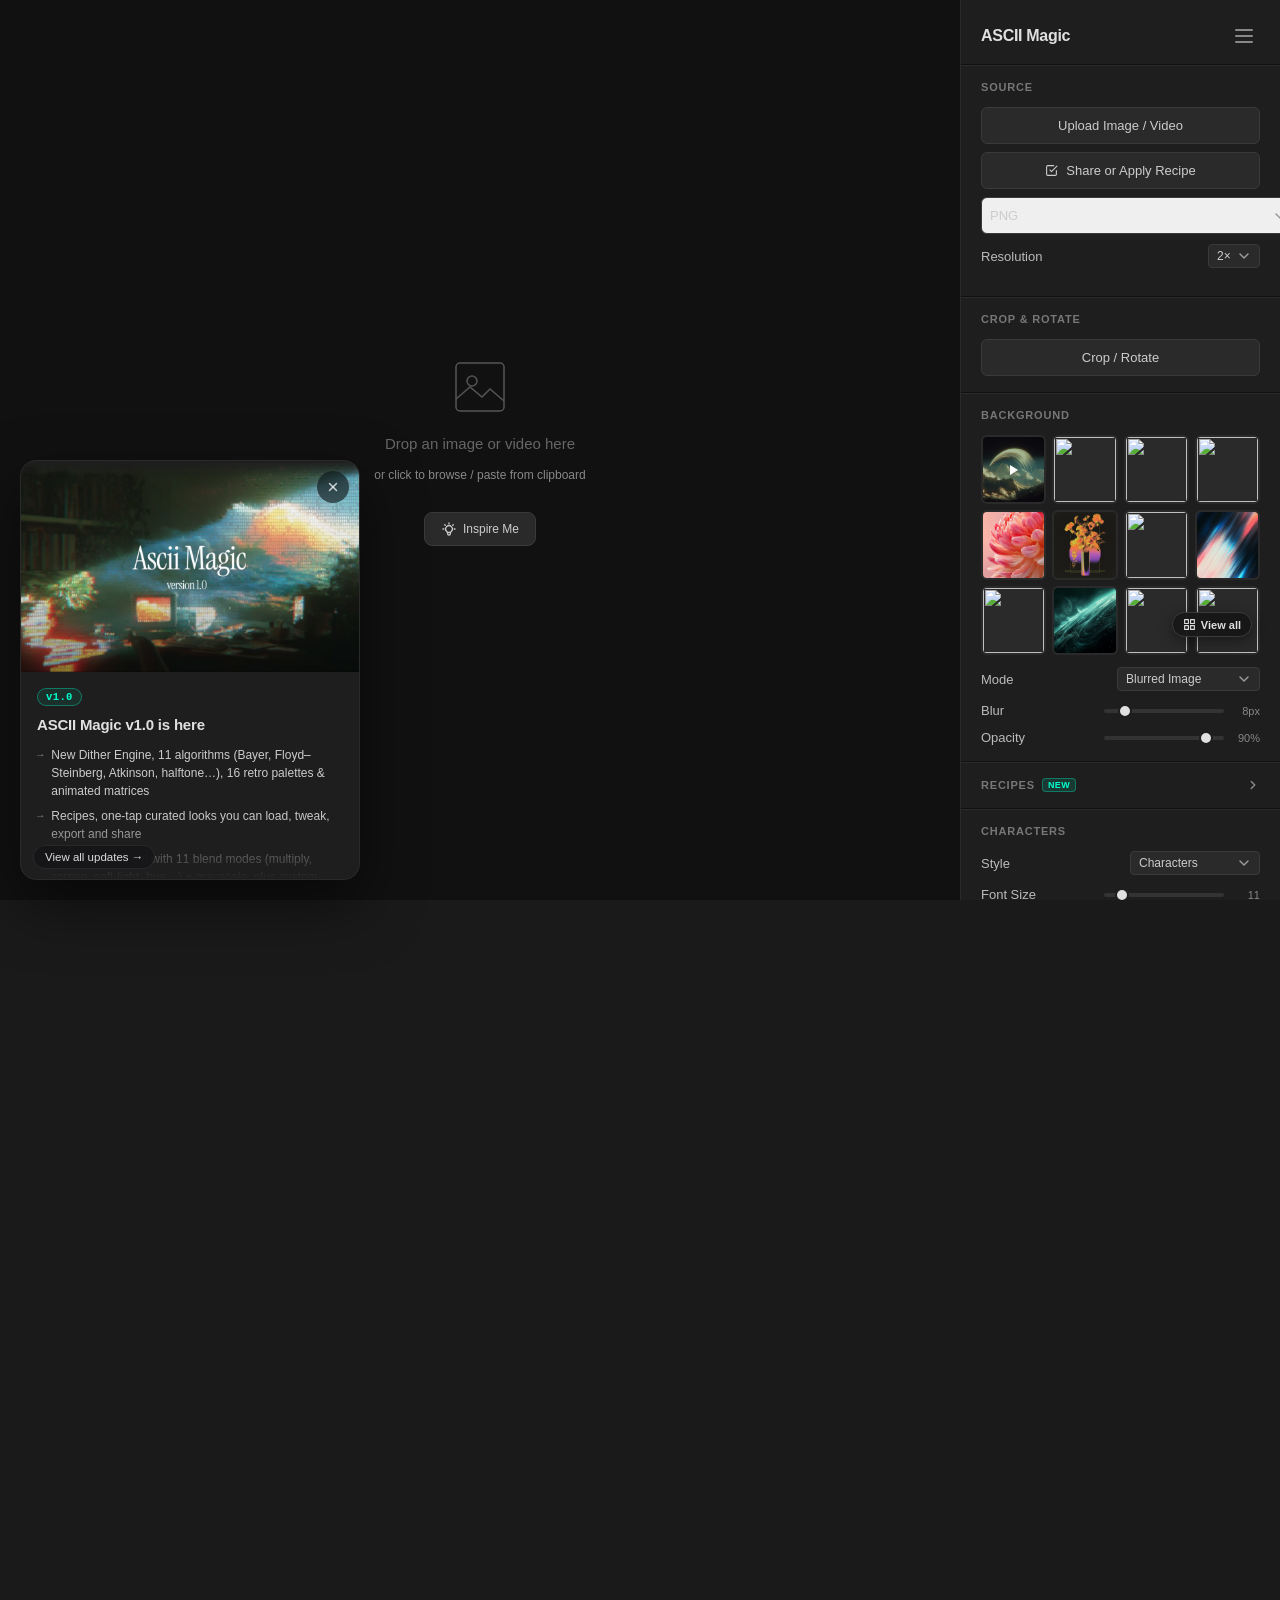
==== app/index.html @ 6aff2d73 "feat: complete ascii-magic clone with offline demo assets, fully functional landing page and app edi" ====
<!DOCTYPE html>
<html lang="en">
<head>
  <meta charset="UTF-8">
  <meta name="viewport" content="width=device-width, initial-scale=1.0">
  <title>ASCII Magic Editor, Free Online Image &amp; Video Shader Tool</title>
  <meta name="description" content="ASCII Magic Editor. Turn photos and videos into ASCII art, pixel art, halftone, LEGO, voxel and mosaic. Renders completely in your browser.">
  <meta property="og:title" content="ASCII Magic Editor, Free Online Image &amp; Video Shader Tool">
  <meta property="og:description" content="ASCII Magic Editor. Turn photos and videos into ASCII art, pixel art, halftone, LEGO, voxel and mosaic. Renders completely in your browser.">
  <meta property="og:image" content="/og.jpg">
  <meta name="twitter:card" content="summary_large_image">
  <meta name="twitter:title" content="ASCII Magic Editor, Free Online Image &amp; Video Shader Tool">
  <meta name="twitter:description" content="ASCII Magic Editor. Turn photos and videos into ASCII art, pixel art, halftone, LEGO, voxel and mosaic. Renders completely in your browser.">
  <meta name="twitter:image" content="/og.jpg">
  
  <link rel="stylesheet" href="https://fonts.googleapis.com/css2?family=Instrument+Serif&display=swap">
  <style>
    
  * { margin: 0; padding: 0; box-sizing: border-box; }

  /* Branded selection color, dark gray, applied site-wide */
  ::selection      { background: #353535; color: #FFFFFF; }
  ::-moz-selection { background: #353535; color: #FFFFFF; }

  /* Dark theme (default) */
  :root {
    --bg-body: #1a1a1a;
    --text-primary: #e0e0e0;
    --bg-preview: #111;
    --bg-panel: #1e1e1e;
    --border-color: #2a2a2a;
    --bg-control: #2a2a2a;
    --border-control: #3a3a3a;
    --text-secondary: #ccc;
    --text-muted: #888;
    --text-label: #bbb;
    --text-section: #777;
    --text-drop: #666;
    --text-drop-sub: #888;
    --stroke-drop: #555;
    --bg-hover: rgba(255, 255, 255, 0.03);
    --slider-track: #333;
    --slider-thumb: #e0e0e0;
    --slider-thumb-border: #1e1e1e;
    --toggle-bg: #333;
    --toggle-knob: #e0e0e0;
    --btn-primary-bg: #e0e0e0;
    --btn-primary-text: #1a1a1a;
    --btn-primary-hover: #fff;
    --btn-secondary-bg: #2a2a2a;
    --btn-secondary-text: #ccc;
    --btn-secondary-border: #3a3a3a;
    --btn-secondary-hover: #333;
    --scrollbar-thumb: #333;
    --accent: #4a9eff;
    --progress-bg: #333;
    --chevron-color: %23999;
    /* Letterpress separator, solid dark line with subtle white highlight
       below for an embossed/inset look. Used on every horizontal divider
       across the app (panel sections, menu, About modal). */
    --letterpress-line: rgba(0, 0, 0, 0.47);
    --letterpress-highlight: rgba(255, 255, 255, 0.06);
  }

  /* Light theme */
  :root.light {
    --bg-body: #f5f5f5;
    --text-primary: #1a1a1a;
    --bg-preview: #e8e8e8;
    --bg-panel: #ffffff;
    --border-color: #e0e0e0;
    --bg-control: #f0f0f0;
    --border-control: #d0d0d0;
    --text-secondary: #333;
    --text-muted: #777;
    --text-label: #555;
    --text-section: #888;
    --text-drop: #999;
    --text-drop-sub: #aaa;
    --stroke-drop: #bbb;
    --bg-hover: rgba(0, 0, 0, 0.03);
    --slider-track: #d0d0d0;
    --slider-thumb: #555;
    --slider-thumb-border: #fff;
    --toggle-bg: #ccc;
    --toggle-knob: #fff;
    --btn-primary-bg: #333;
    --btn-primary-text: #fff;
    --btn-primary-hover: #111;
    --btn-secondary-bg: #f0f0f0;
    --btn-secondary-text: #333;
    --btn-secondary-border: #d0d0d0;
    --btn-secondary-hover: #e0e0e0;
    --scrollbar-thumb: #ccc;
    --accent: #2979ff;
    --progress-bg: #ddd;
    --chevron-color: %23666;
    /* Letterpress, light mode: subtle dark line with white highlight below */
    --letterpress-line: rgba(0, 0, 0, 0.10);
    --letterpress-highlight: rgba(255, 255, 255, 0.6);
  }

  body {
    font-family: -apple-system, BlinkMacSystemFont, 'Segoe UI', sans-serif;
    background: var(--bg-body);
    color: var(--text-primary);
    height: 100vh;
    display: flex;
    overflow: hidden;
    transition: background 0.3s, color 0.3s;
  }

  /* Canvas / Preview area */
  #preview-area {
    flex: 1;
    display: flex;
    align-items: center;
    justify-content: center;
    background: var(--bg-preview);
    position: relative;
    overflow: hidden;
  }

  #output-canvas {
    max-width: 90%;
    max-height: 70vh;
    object-fit: contain;
    display: block;
    border-radius: 6px;
  }

  /* Mask info tooltip */
  .mask-info-icon {
    position: relative;
    display: inline-flex;
    align-items: center;
    cursor: help;
    color: var(--text-muted);
    transition: color 0.15s;
  }

  .mask-info-icon:hover {
    color: var(--text-primary);
  }

  .mask-tooltip {
    display: none;
    position: fixed;
    background: var(--bg-control);
    color: var(--text-secondary);
    border: 1px solid var(--border-control);
    border-radius: 6px;
    padding: 8px 12px;
    font-size: 12px;
    font-weight: 400;
    line-height: 1.5;
    letter-spacing: 0;
    text-transform: none;
    white-space: normal;
    width: 220px;
    z-index: 9999;
    pointer-events: none;
    box-shadow: 0 4px 12px rgba(0,0,0,0.15);
  }

  .mask-tooltip.visible {
    display: block;
  }

  /* Mask overlay canvas */
  #mask-overlay {
    position: absolute;
    max-width: 90%;
    max-height: 70vh;
    object-fit: contain;
    border-radius: 6px;
    cursor: crosshair;
    z-index: 5;
  }

  /* Crop Modal */
  #crop-modal {
    position: fixed;
    inset: 0;
    z-index: 1000;
    display: flex;
    align-items: center;
    justify-content: center;
    opacity: 0;
    pointer-events: none;
    transition: opacity 0.35s cubic-bezier(0.25, 1.0, 0.4, 1.0);
  }
  #crop-modal.open {
    opacity: 1;
    pointer-events: auto;
  }
  /* While the shared-element ghost is mid-flight, hide the actual modal canvas
     so the ghost is the only thing the user sees moving. The rest of the modal
     chrome (header, toolbar, backdrop) still fades in/out via .open opacity. */
  #crop-modal.transitioning #crop-modal-canvas {
    opacity: 0;
  }
  #crop-modal-canvas {
    transition: opacity 0.18s ease;
  }

  /* Shared-element ghost, flies between the main canvas and the crop modal canvas */
  .crop-transition-ghost {
    position: fixed;
    z-index: 1500;
    pointer-events: none;
    transform-origin: top left;
    border-radius: 8px;
    overflow: hidden;
    will-change: transform, opacity, box-shadow;
    /* Initial shadow is none, animates to a strong drop-shadow during flight,
       which sells the "lifting forward through 3D space" feel without actually
       using 3D transforms (which can blur the canvas pixels on some GPUs). */
    box-shadow: 0 0 0 rgba(0, 0, 0, 0);
  }
  .crop-modal-backdrop {
    position: absolute;
    inset: 0;
    background: rgba(0, 0, 0, 0.6);
    backdrop-filter: blur(20px);
    -webkit-backdrop-filter: blur(20px);
  }
  .crop-modal-content {
    position: relative;
    z-index: 1;
    display: flex;
    flex-direction: column;
    width: 92vw;
    max-width: 960px;
    height: 88vh;
    gap: 12px;
    padding: 20px;
  }
  .crop-modal-header {
    display: flex;
    align-items: center;
    justify-content: space-between;
    color: #fff;
    flex-shrink: 0;
  }
  .crop-modal-header h2 {
    font-size: 16px;
    font-weight: 600;
    margin: 0;
    color: #fff;
  }
  .crop-modal-dims {
    font-size: 13px;
    color: rgba(255,255,255,0.5);
    font-variant-numeric: tabular-nums;
  }
  .crop-modal-canvas-wrap {
    flex: 1;
    display: flex;
    align-items: center;
    justify-content: center;
    min-height: 0;
    overflow: hidden;
    border-radius: 8px;
  }
  #crop-modal-canvas {
    display: block;
    border-radius: 6px;
  }
  .crop-modal-toolbar {
    display: flex;
    align-items: center;
    justify-content: space-between;
    flex-shrink: 0;
    gap: 12px;
  }
  .crop-modal-rotate-group {
    display: flex;
    gap: 8px;
  }
  .crop-modal-rotate-group button {
    background: rgba(255,255,255,0.1);
    color: #fff;
    border: 1px solid rgba(255,255,255,0.2);
    border-radius: 6px;
    padding: 8px 14px;
    font-size: 13px;
    cursor: pointer;
    transition: background 0.15s;
  }
  .crop-modal-aspect-group {
    display: flex;
    align-items: center;
    gap: 8px;
    margin-left: 16px;
  }
  .crop-modal-aspect-group label {
    font-size: 12px;
    color: var(--text-muted);
    letter-spacing: 0.3px;
    text-transform: uppercase;
  }
  .crop-aspect-select {
    background: var(--bg-control);
    color: var(--text-secondary);
    border: 1px solid var(--border-control);
    border-radius: 6px;
    padding: 6px 26px 6px 10px;
    font-size: 13px;
    outline: none;
    cursor: pointer;
    -webkit-appearance: none;
    appearance: none;
    background-image: linear-gradient(45deg, transparent 50%, var(--text-muted) 50%), linear-gradient(135deg, var(--text-muted) 50%, transparent 50%);
    background-position: calc(100% - 14px) 50%, calc(100% - 9px) 50%;
    background-size: 5px 5px, 5px 5px;
    background-repeat: no-repeat;
  }
  .crop-aspect-select:focus { border-color: var(--text-primary); }
  .crop-modal-rotate-group button:hover {
    background: rgba(255,255,255,0.2);
  }
  .crop-modal-actions {
    display: flex;
    gap: 8px;
  }
  .crop-modal-actions .crop-btn {
    border: none;
    border-radius: 6px;
    padding: 10px 24px;
    font-size: 14px;
    font-weight: 500;
    cursor: pointer;
    transition: background 0.15s;
  }
  .crop-btn-cancel {
    background: rgba(255,255,255,0.1);
    color: #fff;
  }
  .crop-btn-cancel:hover { background: rgba(255,255,255,0.18); }
  .crop-btn-save {
    background: #fff;
    color: #111;
  }
  .crop-btn-save:hover { background: #e8e8e8; }

  /* View Transitions for theme ripple */
  ::view-transition-old(root),
  ::view-transition-new(root) {
    animation: none;
    mix-blend-mode: normal;
  }

  /* Drop zone overlay */
  #drop-zone {
    position: absolute;
    inset: 0;
    display: flex;
    flex-direction: column;
    align-items: center;
    justify-content: center;
    gap: 16px;
    cursor: pointer;
    transition: background 0.2s;
  }

  #drop-zone:hover, #drop-zone.dragover {
    background: var(--bg-hover);
  }

  #drop-zone.hidden { display: none; }

  #drop-zone > svg {
    width: 64px;
    height: 64px;
    stroke: var(--stroke-drop);
    fill: none;
    stroke-width: 1.5;
  }

  #drop-zone p {
    color: var(--text-drop);
    font-size: 15px;
  }

  #drop-zone span {
    color: var(--text-drop-sub);
    font-size: 12px;
  }

  /* Side Panel */
  #panel {
    width: 320px;
    min-width: 320px;
    background: var(--bg-panel);
    border-left: 1px solid var(--border-color);
    overflow-y: auto;
    display: flex;
    flex-direction: column;
  }

  #panel::-webkit-scrollbar { width: 4px; }
  #panel::-webkit-scrollbar-track { background: transparent; }
  #panel::-webkit-scrollbar-thumb { background: var(--scrollbar-thumb); border-radius: 2px; }

  .panel-header {
    padding: 20px 20px 12px;
    border-bottom: 1px solid var(--letterpress-line);
    box-shadow: 0 1px 0 var(--letterpress-highlight);
    display: flex;
    align-items: center;
    justify-content: space-between;
  }

  .panel-header h1 {
    font-size: 16px;
    font-weight: 600;
    letter-spacing: -0.3px;
  }

  .panel-section {
    padding: 16px 20px;
    border-bottom: 1px solid var(--letterpress-line);
    box-shadow: 0 1px 0 var(--letterpress-highlight);
  }
  .panel-section:last-child {
    border-bottom: none;
    box-shadow: none;
  }

  .panel-section h3 {
    font-size: 11px;
    text-transform: uppercase;
    letter-spacing: 0.8px;
    color: var(--text-section);
    margin-bottom: 14px;
  }

  .control-row {
    display: flex;
    align-items: center;
    justify-content: space-between;
    margin-bottom: 12px;
  }

  .control-row:last-child { margin-bottom: 0; }

  .control-row label {
    font-size: 13px;
    color: var(--text-label);
    flex-shrink: 0;
  }

  .control-row .right {
    display: flex;
    align-items: center;
    gap: 8px;
  }

  .control-row input[type="range"] {
    width: 120px;
    height: 4px;
    -webkit-appearance: none;
    appearance: none;
    background: var(--slider-track);
    border-radius: 2px;
    outline: none;
  }

  .control-row input[type="range"]::-webkit-slider-thumb {
    -webkit-appearance: none;
    width: 14px;
    height: 14px;
    border-radius: 50%;
    background: var(--slider-thumb);
    cursor: pointer;
    border: 2px solid var(--slider-thumb-border);
  }

  .control-row .value {
    font-size: 11px;
    color: var(--text-muted);
    min-width: 28px;
    text-align: right;
    font-variant-numeric: tabular-nums;
  }

  .control-row select {
    background: var(--bg-control);
    color: var(--text-secondary);
    border: 1px solid var(--border-control);
    border-radius: 4px;
    padding: 4px 28px 4px 8px;
    font-size: 12px;
    outline: none;
    cursor: pointer;
    -webkit-appearance: none;
    appearance: none;
    background-image: url("data:image/svg+xml,%3Csvg xmlns='http://www.w3.org/2000/svg' width='10' height='6' viewBox='0 0 10 6'%3E%3Cpath d='M1 1l4 4 4-4' fill='none' stroke='var(--chevron-color)' stroke-width='1.5' stroke-linecap='round' stroke-linejoin='round'/%3E%3C/svg%3E");
    background-repeat: no-repeat;
    background-position: right 10px center;
  }

  .control-row input[type="text"] {
    background: var(--bg-control);
    color: var(--text-secondary);
    border: 1px solid var(--border-control);
    border-radius: 4px;
    padding: 4px 8px;
    font-size: 12px;
    width: 100%;
    outline: none;
    font-family: 'Courier New', monospace;
  }

  .control-row input[type="text"]:focus,
  .control-row select:focus {
    border-color: var(--text-muted);
  }

  .toggle-row {
    display: flex;
    align-items: center;
    justify-content: space-between;
    margin-bottom: 12px;
  }

  /* Lights pad */
  .light-pad-wrap {
    position: relative;
    margin: 6px 0 0;
    border-radius: 8px;
    overflow: hidden;
    background: var(--bg-control, #0d0d0d);
    border: 1px solid var(--border-control, rgba(255,255,255,0.08));
  }
  #light-pad {
    display: block;
    width: 100%;
    height: auto;
    cursor: crosshair;
    touch-action: none;
  }
  #light-svg {
    position: absolute;
    inset: 0;
    width: 100%;
    height: 100%;
    pointer-events: none;
  }
  .light-pad-meta {
    position: absolute;
    top: 6px;
    right: 6px;
    display: flex;
    align-items: center;
    gap: 6px;
    pointer-events: none;
  }
  .light-pad-meta #lights-count {
    font-size: 10.5px;
    letter-spacing: 0.04em;
    color: var(--text-muted, #888);
    background: rgba(0,0,0,0.55);
    padding: 3px 7px;
    border-radius: 999px;
    backdrop-filter: blur(4px);
    -webkit-backdrop-filter: blur(4px);
    pointer-events: auto;
  }
  .light-delete-btn {
    pointer-events: auto;
    background: rgba(0,0,0,0.55);
    border: none;
    color: var(--text-muted, #aaa);
    width: 22px;
    height: 22px;
    border-radius: 999px;
    display: flex;
    align-items: center;
    justify-content: center;
    cursor: pointer;
    padding: 0;
    backdrop-filter: blur(4px);
    -webkit-backdrop-filter: blur(4px);
    transition: color 0.15s ease, background 0.15s ease;
  }
  .light-delete-btn:hover {
    color: #ff6b6b;
    background: rgba(255,107,107,0.15);
  }
  .light-delete-btn:disabled {
    opacity: 0.35;
    cursor: not-allowed;
  }
  .light-pad-hint {
    margin: 8px 0 12px;
    padding: 8px 10px;
    font-size: 11px;
    line-height: 1.45;
    color: var(--text-muted, #888);
    background: var(--bg-control, rgba(255,255,255,0.03));
    border: 1px solid var(--border-control, rgba(255,255,255,0.06));
    border-radius: 6px;
  }
  .light-perf-note {
    display: flex;
    gap: 8px;
    align-items: flex-start;
    margin: -4px 0 12px;
    padding: 8px 10px;
    font-size: 11px;
    line-height: 1.45;
    color: #ffd591;
    background: rgba(255, 179, 102, 0.10);
    border: 1px solid rgba(255, 179, 102, 0.30);
    border-radius: 6px;
    opacity: 1;
    transition: opacity 0.6s ease;
  }
  .light-perf-note.fade-out { opacity: 0; }

  .toggle-row label {
    font-size: 13px;
    color: var(--text-label);
  }

  .toggle {
    width: 36px;
    height: 20px;
    background: var(--toggle-bg);
    border-radius: 10px;
    position: relative;
    cursor: pointer;
    transition: background 0.2s;
  }

  .toggle.active { background: var(--accent); }

  .toggle::after {
    content: '';
    position: absolute;
    width: 16px;
    height: 16px;
    background: var(--toggle-knob);
    border-radius: 50%;
    top: 2px;
    left: 2px;
    transition: transform 0.2s;
  }

  .toggle.active::after { transform: translateX(16px); }

  /* ============================================================
     SHAPES MODE, modifier chip grid. Scrollable container so it
     doesn't squish the Cell Size / Blend / Char Opacity rows below.
     2-column dense grid, max-height capped, scrolls internally.
     ============================================================ */
  .shapes-mods {
    padding: 8px 14px;
    display: grid;
    grid-template-columns: 1fr 1fr;
    gap: 4px;
    max-height: 240px;     /* ~8 mod rows visible before scrolling */
    overflow-y: auto;
    overscroll-behavior: contain;
  }
  /* Branded thin scrollbar inside the mods panel */
  .shapes-mods::-webkit-scrollbar { width: 6px; }
  .shapes-mods::-webkit-scrollbar-thumb { background: rgba(255,255,255,0.15); border-radius: 3px; }
  .shapes-mods::-webkit-scrollbar-track { background: transparent; }
  .shapes-mods .smod {
    padding: 6px 8px; background: var(--bg-secondary, transparent);
    border: 1px solid var(--border, rgba(255,255,255,0.14));
    color: var(--text-primary); cursor: pointer;
    font-size: 11px; line-height: 1.2; text-align: left;
    transition: background 0.12s, border-color 0.12s, color 0.12s;
    border-radius: 4px;
    min-width: 0;                /* keep grid columns honest */
  }
  .shapes-mods .smod:hover { background: rgba(255,255,255,0.04); }
  .shapes-mods .smod.on {
    background: var(--accent, #fff); color: var(--accent-text, #000);
    border-color: var(--accent, #fff);
  }
  .shapes-mods .smod__hint { display: block; font-size: 9px; opacity: 0.55; margin-top: 1px; }
  .shapes-mods .smod.on .smod__hint { opacity: 0.75; }

  /* Buttons */
  .btn {
    width: 100%;
    padding: 10px;
    border: none;
    border-radius: 6px;
    font-size: 13px;
    font-weight: 500;
    cursor: pointer;
    transition: background 0.15s;
    margin-bottom: 8px;
  }

  .btn:last-child { margin-bottom: 0; }

  .btn-primary {
    background: var(--btn-primary-bg);
    color: var(--btn-primary-text);
  }

  .btn-primary:hover { background: var(--btn-primary-hover); }

  .btn-secondary {
    background: var(--btn-secondary-bg);
    color: var(--btn-secondary-text);
    border: 1px solid var(--btn-secondary-border);
  }

  .btn-secondary:hover { background: var(--btn-secondary-hover); }

  #file-input { display: none; }

  .custom-chars-row {
    margin-top: 4px;
  }

  /* Theme toggle */
  #theme-toggle {
    width: 32px;
    height: 32px;
    border: none;
    background: transparent;
    cursor: pointer;
    border-radius: 6px;
    display: flex;
    align-items: center;
    justify-content: center;
    transition: background 0.15s;
    flex-shrink: 0;
  }

  #theme-toggle:hover {
    background: var(--bg-hover);
  }

  #theme-toggle svg {
    width: 18px;
    height: 18px;
    fill: none;
    stroke: var(--text-muted);
    stroke-width: 2;
    stroke-linecap: round;
    stroke-linejoin: round;
  }

  /* Hamburger menu button */
  #menu-btn {
    width: 32px;
    height: 32px;
    border: none;
    background: transparent;
    cursor: pointer;
    border-radius: 6px;
    display: flex;
    flex-direction: column;
    align-items: center;
    justify-content: center;
    gap: 4px;
    padding: 7px 6px;
    transition: background 0.15s;
    flex-shrink: 0;
    overflow: hidden;
  }
  #menu-btn:hover { background: var(--bg-hover); }
  #menu-btn .bar {
    display: block;
    width: 18px;
    height: 2px;
    background: var(--text-muted);
    border-radius: 1px;
    transition: transform 0.32s cubic-bezier(0.16, 1, 0.3, 1),
                opacity  0.22s cubic-bezier(0.16, 1, 0.3, 1),
                width    0.32s cubic-bezier(0.16, 1, 0.3, 1);
    transform-origin: center;
  }
  #menu-btn.open .bar-top {
    transform: translateY(6px) rotate(45deg);
  }
  #menu-btn.open .bar-mid {
    opacity: 0;
    transform: translateX(-14px);
    width: 0;
  }
  #menu-btn.open .bar-bot {
    transform: translateY(-6px) rotate(-45deg);
  }

  /* Dropdown menu */
  @keyframes menuAppear {
    from {
      opacity: 0;
      transform: perspective(600px) rotateX(-18deg) scale(0.97);
    }
    to {
      opacity: 1;
      transform: perspective(600px) rotateX(0deg) scale(1);
    }
  }
  .main-menu {
    position: fixed;
    background: var(--bg-panel);
    border: 1px solid var(--border-color);
    border-radius: 10px;
    padding: 6px;
    z-index: 2000;
    min-width: 190px;
    box-shadow: 0 8px 24px rgba(0,0,0,0.25);
    transform-origin: top right;
  }
  .main-menu.open {
    animation: menuAppear 0.2s cubic-bezier(0.16, 1, 0.3, 1) forwards;
  }
  .menu-item {
    display: flex;
    align-items: center;
    gap: 10px;
    width: 100%;
    padding: 9px 12px;
    background: transparent;
    border: none;
    border-radius: 6px;
    cursor: pointer;
    color: var(--text-secondary);
    font-size: 13px;
    font-family: inherit;
    text-align: left;
    transition: background 0.12s;
  }
  .menu-item:hover { background: var(--bg-hover); }
  .menu-item svg {
    width: 15px;
    height: 15px;
    fill: none;
    stroke: var(--text-muted);
    stroke-width: 2;
    stroke-linecap: round;
    stroke-linejoin: round;
    flex-shrink: 0;
  }
  .menu-divider {
    height: 1px;
    background: var(--letterpress-line);
    box-shadow: 0 1px 0.65px var(--letterpress-highlight);
    margin: 4px 0 5px;
  }

  /* Feedback modal */
  @keyframes feedbackAppear {
    from {
      opacity: 0;
      transform: perspective(800px) rotateX(-14deg) scale(0.97) translateY(-10px);
    }
    to {
      opacity: 1;
      transform: perspective(800px) rotateX(0deg) scale(1) translateY(0);
    }
  }
  #feedback-modal {
    display: none;
    position: fixed;
    inset: 0;
    z-index: 3000;
    align-items: center;
    justify-content: center;
  }
  #feedback-modal.open { display: flex; }
  .feedback-backdrop {
    position: absolute;
    inset: 0;
    background: rgba(0,0,0,0.6);
  }
  .feedback-content {
    position: relative;
    z-index: 1;
    background: var(--bg-panel);
    border: 1px solid var(--border-color);
    border-radius: 12px;
    padding: 24px;
    width: 400px;
    max-width: 90vw;
    box-shadow: 0 16px 48px rgba(0,0,0,0.3);
    transform-origin: top center;
  }
  #feedback-modal.open .feedback-content {
    animation: feedbackAppear 0.25s cubic-bezier(0.16, 1, 0.3, 1) forwards;
  }
  .feedback-content h2 {
    font-size: 16px;
    font-weight: 600;
    color: var(--text-primary);
    margin-bottom: 6px;
  }
  .feedback-content p {
    font-size: 13px;
    color: var(--text-muted);
    margin-bottom: 14px;
    line-height: 1.5;
  }
  .feedback-content textarea {
    width: 100%;
    background: var(--bg-control);
    color: var(--text-secondary);
    border: 1px solid var(--border-control);
    border-radius: 8px;
    padding: 10px 12px;
    font-size: 13px;
    font-family: inherit;
    resize: vertical;
    min-height: 110px;
    outline: none;
    transition: border-color 0.15s;
    margin-bottom: 14px;
  }
  .feedback-content textarea:focus { border-color: var(--accent); }
  .feedback-actions {
    display: flex;
    gap: 8px;
    justify-content: flex-end;
  }

  /* Tech details collapsible */
  #feedback-tech-toggle {
    display: flex;
    align-items: center;
    gap: 6px;
    background: none;
    border: none;
    cursor: pointer;
    color: var(--text-muted);
    font-size: 12px;
    font-family: inherit;
    padding: 0 0 6px 0;
    transition: color 0.15s;
  }
  #feedback-tech-toggle:hover { color: var(--text-secondary); }
  #feedback-tech-toggle svg {
    width: 13px; height: 13px;
    fill: none; stroke: currentColor;
    stroke-width: 2; stroke-linecap: round;
    transition: transform 0.2s;
    flex-shrink: 0;
  }
  #feedback-tech-toggle.expanded svg { transform: rotate(180deg); }
  #feedback-tech-body {
    display: none;
    font-family: 'SF Mono', 'Fira Code', monospace;
    font-size: 11px;
    line-height: 1.6;
    color: var(--text-muted);
    background: var(--bg-control);
    border: 1px solid var(--border-control);
    border-radius: 6px;
    padding: 10px 12px;
    white-space: pre-wrap;
    word-break: break-all;
    max-height: 180px;
    overflow-y: auto;
  }
  #feedback-tech-body::-webkit-scrollbar { width: 4px; }
  #feedback-tech-body::-webkit-scrollbar-track { background: transparent; }
  #feedback-tech-body::-webkit-scrollbar-thumb { background: var(--scrollbar-thumb); border-radius: 2px; }

  /* About modal, Figma node 69:3 (465 × 499) */
  #about-modal {
    display: none;
    position: fixed;
    inset: 0;
    z-index: 3000;
    align-items: center;
    justify-content: center;
  }
  #about-modal.open { display: flex; }
  .about-backdrop {
    position: absolute;
    inset: 0;
    background: rgba(0, 0, 0, 0.65);
    backdrop-filter: blur(2px);
    -webkit-backdrop-filter: blur(2px);
  }
  /* Outer modal, flex column with two stacked children (hero + body).
     Height is intrinsic: any padding / gap / inner padding change pushes
     the modal taller. Width is the only explicit dimension. */
  .about-content {
    position: relative;
    z-index: 1;
    width: 465px;
    max-width: 92vw;
    background: #1e1e1e;
    border: 1px solid rgba(88, 88, 88, 0.75);
    border-radius: 20px;
    overflow: hidden;
    box-shadow: 0 24px 60px rgba(0, 0, 0, 0.5);
    display: flex;
    flex-direction: column;
    /* Figma: hero at top:6, body at top:228 (=6+216+6) → 6px outer + 6px gap. */
    padding: 6px 6px 7px;
    gap: 6px;
  }
  :root.light .about-content {
    background: #fafafa;
    border-color: rgba(0, 0, 0, 0.135);
    box-shadow: 0 24px 60px rgba(0, 0, 0, 0.18);
  }
  #about-modal.open .about-content {
    animation: feedbackAppear 0.30s cubic-bezier(0.16, 1, 0.3, 1) forwards;
  }

  /* ===== Recipe modal ===== */
  #recipe-modal {
    display: none;
    position: fixed;
    inset: 0;
    z-index: 10000;
    align-items: center;
    justify-content: center;
  }
  #recipe-modal.open { display: flex; }
  .recipe-backdrop {
    position: absolute;
    inset: 0;
    background: rgba(0, 0, 0, 0.65);
    backdrop-filter: blur(6px);
    -webkit-backdrop-filter: blur(6px);
  }
  .recipe-content {
    position: relative;
    width: min(540px, calc(100vw - 32px));
    max-height: calc(100vh - 48px);
    overflow-y: auto;
    background: #181818;
    border: 1px solid rgba(255, 255, 255, 0.08);
    border-radius: 14px;
    padding: 20px 22px 22px;
    box-shadow: 0 24px 60px rgba(0, 0, 0, 0.5);
    color: var(--text-secondary, #e6e6e6);
  }
  #recipe-modal.open .recipe-content {
    animation: feedbackAppear 0.25s cubic-bezier(0.16, 1, 0.3, 1) forwards;
  }
  .recipe-header {
    display: flex;
    justify-content: space-between;
    align-items: center;
    margin-bottom: 14px;
  }
  .recipe-title {
    display: inline-flex;
    align-items: center;
    gap: 8px;
    font-size: 17px;
    font-weight: 600;
    color: #fff;
  }
  .recipe-close-x {
    background: transparent;
    border: none;
    color: var(--text-muted, #888);
    cursor: pointer;
    padding: 4px;
    line-height: 0;
    border-radius: 6px;
    transition: background 0.15s, color 0.15s;
  }
  .recipe-close-x:hover { background: rgba(255, 255, 255, 0.06); color: #fff; }
  .recipe-tabs {
    display: flex;
    gap: 4px;
    border-bottom: 1px solid rgba(255, 255, 255, 0.08);
    margin-bottom: 16px;
  }
  .recipe-tab {
    background: transparent;
    border: none;
    color: var(--text-muted, #888);
    padding: 8px 14px;
    cursor: pointer;
    font-size: 13px;
    font-weight: 500;
    border-bottom: 2px solid transparent;
    margin-bottom: -1px;
    transition: color 0.15s, border-color 0.15s;
  }
  .recipe-tab:hover { color: #ccc; }
  .recipe-tab.active { color: #fff; border-bottom-color: #f5b94b; }
  .recipe-desc {
    font-size: 12.5px;
    color: var(--text-muted, #999);
    line-height: 1.5;
    margin: 0 0 14px;
  }
  .recipe-label {
    display: block;
    font-size: 11px;
    color: var(--text-muted, #888);
    text-transform: uppercase;
    letter-spacing: 0.06em;
    margin-bottom: 6px;
  }
  .recipe-input-row {
    display: flex;
    gap: 8px;
    align-items: stretch;
  }
  .recipe-input-row input[type="text"],
  .recipe-input-row textarea,
  #recipe-apply-input {
    flex: 1;
    background: #0e0e0e;
    border: 1px solid rgba(255, 255, 255, 0.1);
    border-radius: 6px;
    padding: 8px 10px;
    color: #e6e6e6;
    font-size: 12px;
    font-family: 'IBM Plex Mono', 'Courier New', monospace;
    resize: vertical;
    outline: none;
  }
  .recipe-input-row input[type="text"]:focus,
  .recipe-input-row textarea:focus,
  #recipe-apply-input:focus {
    border-color: rgba(245, 185, 75, 0.5);
  }
  .recipe-copy-btn {
    margin-bottom: 0;
    white-space: nowrap;
    width: auto;
    flex: 0 0 auto;
    min-width: 112px;
    padding: 8px 14px;
    display: inline-flex;
    align-items: center;
    justify-content: center;
    gap: 6px;
  }
  .recipe-copy-btn .copy-btn-icon { display: none; line-height: 0; }
  .recipe-copy-btn[data-state="idle"] .copy-icon-default,
  .recipe-copy-btn[data-state="loading"] .copy-icon-loading,
  .recipe-copy-btn[data-state="success"] .copy-icon-success {
    display: inline-flex;
  }
  .recipe-copy-btn[data-state="loading"] .copy-icon-loading svg {
    animation: copy-spin 0.8s linear infinite;
  }
  @keyframes copy-spin { to { transform: rotate(360deg); } }
  .recipe-copy-btn[data-state="success"] {
    background: rgba(111, 208, 122, 0.18);
    color: #6fd07a;
  }
  /* When Copy code is paired with Tweet recipe in a 2-col row, share width */
  .recipe-input-row > .recipe-copy-btn.recipe-copy-btn--grow { flex: 1 1 auto; }
  /* Apply textarea, give it real breathing room AND full container width.
     This textarea is a direct child of the tab pane (not inside a flex row),
     so it needs explicit width:100% + box-sizing to fill the modal. */
  #recipe-apply-input {
    width: 100%;
    box-sizing: border-box;
    min-height: 120px;
    display: block;
  }
  .recipe-hint {
    font-size: 11.5px;
    color: var(--text-muted, #888);
    margin: 10px 0 0;
    line-height: 1.45;
  }
  .recipe-hint.error { color: #ff7373; }
  .recipe-hint.success { color: #6fd07a; }

  /* ===== Toast notifications ===== */
  #toast-container {
    position: fixed;
    bottom: 24px;
    left: 50%;
    transform: translateX(-50%);
    z-index: 10001;
    display: flex;
    flex-direction: column;
    gap: 8px;
    pointer-events: none;
  }
  .toast {
    background: #1c1c1c;
    border: 1px solid rgba(255, 255, 255, 0.1);
    color: #fff;
    padding: 10px 18px;
    border-radius: 8px;
    font-size: 13px;
    box-shadow: 0 8px 24px rgba(0, 0, 0, 0.4);
    pointer-events: auto;
    animation: toastIn 0.22s ease-out;
    max-width: min(420px, calc(100vw - 32px));
  }
  .toast.error { border-color: rgba(255, 80, 80, 0.4); }
  .toast.success { border-color: rgba(110, 200, 122, 0.4); }
  .toast.fade-out { animation: toastOut 0.35s ease-in forwards; }
  @keyframes toastIn {
    from { opacity: 0; transform: translateY(8px); }
    to   { opacity: 1; transform: translateY(0); }
  }
  @keyframes toastOut {
    from { opacity: 1; transform: translateY(0); }
    to   { opacity: 0; transform: translateY(8px); }
  }
  /* Hero, top flex child. Stretches to container width (modal width minus
     outer padding). Aspect kept loose with an explicit height. */
  .about-hero {
    position: relative;
    width: 100%;
    height: 216px;
    flex-shrink: 0;
    border-radius: 16px;
    overflow: hidden;
    background-color: #000;
  }
  /* Hero video, 526×272 placed at (-37,-9) per Figma, slight bleed past edges.
     Lazy-loaded: src is only set when the modal opens (see JS below). */
  .about-hero-media {
    position: absolute;
    top: -9px;
    left: -37px;
    width: 526px;
    height: 272px;
    object-fit: cover;
    pointer-events: none;
    opacity: 0;
    transition: opacity 0.25s ease-out;
  }
  .about-hero-media.ready { opacity: 1; }
  .about-hero-title {
    position: absolute;
    top: 86px;
    left: 137px;
    width: 177.08px;
    height: 44px;
    display: flex;
    align-items: center;
    gap: 8.082px;
    font-family: 'Instrument Serif', 'Times New Roman', serif;
    font-weight: 400;
    color: #fff;
    pointer-events: none;
    white-space: nowrap;
    line-height: normal;
  }
  .about-hero-title .about-sparkle {
    font-family: -apple-system, BlinkMacSystemFont, 'Segoe UI Emoji',
                 'Apple Color Emoji', sans-serif;
    font-size: 40.193px;
    flex-shrink: 0;
  }
  .about-hero-title .about-title-text {
    font-size: 34.218px;
    flex-shrink: 0;
  }
  /* Glowing duplicate sparkle behind the first one for soft halo */
  .about-hero-title .about-sparkle-glow {
    position: absolute;
    top: 2px;
    left: 4px;
    font-size: 40.193px;
    filter: blur(15.6px);
    pointer-events: none;
  }
  /* Close X, sits over the hero, top-right */
  .about-close-x {
    position: absolute;
    top: 8px;
    right: 7px;
    width: 28px;
    height: 28px;
    padding: 6px;
    display: flex;
    align-items: center;
    justify-content: center;
    border: none;
    background: transparent;
    color: #fff;
    cursor: pointer;
    z-index: 2;
    border-radius: 6px;
    opacity: 0.85;
    transition: opacity 0.15s, background 0.15s;
  }
  .about-close-x:hover {
    opacity: 1;
    background: rgba(255, 255, 255, 0.08);
  }
  .about-close-x svg { width: 16px; height: 16px; }
  /* Body, second flex child. Stretches to fill, holds children in flow.
     Padding pushes content; the modal grows to fit. */
  .about-body {
    position: relative;
    flex: 1;
    width: 100%;
    background: #151515;
    border-radius: 16px;
    /* Figma: description top inside body 25, sides 21/18, footer 20 below */
    padding: 25px 21px 20px;
    display: flex;
    flex-direction: column;
  }
  :root.light .about-body {
    background: #ffffff;
  }
  .about-description {
    margin: 0;
    font-family: -apple-system, BlinkMacSystemFont, 'SF Pro Display',
                 'Segoe UI', sans-serif;
    font-size: 14px;
    font-weight: 400;
    line-height: 1.6;
    color: rgba(255, 255, 255, 0.56);
  }
  :root.light .about-description {
    color: rgba(0, 0, 0, 0.62);
  }
  /* Dividers, letterpress hairline. In flow: width capped to body
     content area, centered, margin-top drives the spacing. */
  .about-divider {
    align-self: center;
    width: 100%;
    max-width: 407.5px;
    height: 1px;
    background: var(--letterpress-line);
    box-shadow: 0 1px 0.65px var(--letterpress-highlight);
    flex-shrink: 0;
  }
  .about-divider.about-divider-1 { margin-top: 25px; }
  .about-divider.about-divider-2 { margin-top: 18px; }
  /* Credit row, flex with credit text on the left, socials on the right */
  .about-credit-row {
    margin-top: 18px;
    display: flex;
    align-items: center;
    justify-content: space-between;
    gap: 12px;
  }
  .about-credit {
    margin: 0;
    font-family: -apple-system, BlinkMacSystemFont, 'SF Pro Display',
                 'Segoe UI', sans-serif;
    font-size: 14px;
    font-weight: 400;
    line-height: 1.359;
    letter-spacing: -0.28px;
    color: rgba(255, 255, 255, 0.56);
    white-space: nowrap;
  }
  :root.light .about-credit { color: rgba(0, 0, 0, 0.62); }
  .about-credit strong {
    color: #ffffff;
    font-weight: 400;
  }
  :root.light .about-credit strong { color: #000000; }
  .about-socials {
    display: flex;
    align-items: center;
    gap: 16px;
  }
  .about-social-link {
    display: flex;
    align-items: center;
    justify-content: center;
    color: rgba(255, 255, 255, 0.85);
    text-decoration: none;
    transition: opacity 0.15s, transform 0.15s, color 0.15s;
  }
  :root.light .about-social-link { color: rgba(0, 0, 0, 0.78); }
  .about-social-link:hover {
    color: #ffffff;
    transform: translateY(-1px);
  }
  :root.light .about-social-link:hover { color: #000000; }
  .about-social-link.about-social-ig svg { width: 20px; height: 20px; }
  .about-social-link.about-social-x svg  { width: 16px; height: 16px; }
  .about-footer {
    align-self: center;
    margin: 21px 0 0;
    font-family: -apple-system, BlinkMacSystemFont, 'SF Pro Display',
                 'Segoe UI', sans-serif;
    font-size: 12px;
    font-weight: 400;
    line-height: 1.622;
    color: rgba(255, 255, 255, 0.56);
    opacity: 0.4;
    white-space: nowrap;
  }
  :root.light .about-footer { color: rgba(0, 0, 0, 0.62); }

  /* Background attribution toast & static label */
  .bg-attribution-toast {
    position: absolute;
    bottom: 16px;
    left: 16px;
    background: rgba(0, 0, 0, 0.75);
    border: 1px solid rgba(255, 255, 255, 0.12);
    color: #ccc;
    padding: 10px 14px;
    border-radius: 8px;
    font-size: 12px;
    backdrop-filter: blur(12px);
    z-index: 5;
    opacity: 0;
    transform: translateY(8px);
    transition: opacity 0.4s, transform 0.4s;
    pointer-events: none;
  }
  .bg-attribution-toast.visible {
    opacity: 1;
    transform: translateY(0);
    pointer-events: auto;
  }
  .bg-attribution-toast a {
    color: #fff;
    text-decoration: underline;
    text-underline-offset: 2px;
  }
  .bg-attribution-toast a:hover {
    color: var(--accent);
  }
  .bg-attribution-static {
    position: absolute;
    bottom: 16px;
    left: 16px;
    color: var(--text-muted);
    opacity: 0.5;
    font-size: 11px;
    z-index: 4;
  }
  .bg-attribution-static a {
    color: var(--text-secondary);
    text-decoration: none;
  }
  .bg-attribution-static a:hover {
    color: var(--text-primary);
    text-decoration: underline;
  }

  /* Floating inspire button (visible after image loads, also reused on drop zone) */
  .btn-inspire-float {
    position: absolute;
    bottom: 16px;
    right: 16px;
    padding: 8px 16px;
    background: var(--btn-secondary-bg);
    border: 1px solid var(--btn-secondary-border);
    color: var(--btn-secondary-text);
    border-radius: 8px;
    font-size: 12px;
    font-weight: 500;
    cursor: pointer;
    display: flex;
    align-items: center;
    gap: 6px;
    transition: all 0.2s;
    backdrop-filter: blur(12px);
    z-index: 5;
  }
  .btn-inspire-float:hover {
    background: var(--btn-secondary-hover);
    transform: translateY(-1px);
  }

  /* Panel footer spacer */
  .panel-footer {
    padding: 16px 20px;
    margin-top: auto;
  }

  /* Mobile layout */
  @media (max-width: 768px) {
    body {
      flex-direction: column;
      height: auto;
      overflow: auto;
    }

    #preview-area {
      width: 100%;
      min-height: 50vh;
      max-height: 60vh;
    }

    #output-canvas {
      max-height: 55vh;
    }

    #panel {
      width: 100%;
      min-width: unset;
      border-left: none;
      border-top: 1px solid var(--letterpress-line);
      box-shadow: 0 1px 0 var(--letterpress-highlight) inset;
      max-height: none;
      overflow-y: visible;
    }

    .panel-header {
      position: sticky;
      top: 0;
      background: var(--bg-panel);
      z-index: 10;
    }

    .control-row input[type="range"] {
      width: 100px;
    }
  }

  @media (max-width: 400px) {
    .panel-section {
      padding: 12px 16px;
    }

    .control-row input[type="range"] {
      width: 80px;
    }
  }

  /* Post-Processing, rows are visually grouped by the surrounding panel-section
     already; removing the per-row dividers cleans up the visual noise. */
  .postfx-effect {
    padding: 6px 0;
  }

  @keyframes spin { to { transform: rotate(360deg); } }

  /* Backgrounds Gallery */
  .bg-gallery-grid {
    display: grid;
    grid-template-columns: repeat(4, 1fr);
    gap: 6px;
    max-height: 220px;
    overflow-y: auto;
    margin-bottom: 12px;
  }
  .bg-gallery-grid::-webkit-scrollbar { width: 4px; }
  .bg-gallery-grid::-webkit-scrollbar-track { background: transparent; }
  .bg-gallery-grid::-webkit-scrollbar-thumb { background: var(--text-muted); border-radius: 2px; }
  .bg-thumb {
    width: 100%;
    height: 0;
    padding-bottom: 100%; /* square aspect ratio via padding hack */
    border-radius: 6px;
    overflow: hidden;
    cursor: pointer;
    border: 2px solid transparent;
    transition: border-color 0.15s;
    position: relative;
    background: var(--bg-control);
  }
  .bg-thumb:hover { border-color: var(--text-muted); }
  .bg-thumb.active { border-color: var(--text-primary); }
  .bg-thumb img, .bg-thumb canvas {
    position: absolute;
    top: 0; left: 0;
    width: 100%;
    height: 100%;
    object-fit: cover;
    display: block;
  }
  .bg-thumb-video::after {
    content: '';
    position: absolute;
    inset: 0;
    background: rgba(0,0,0,0.25);
  }
  .bg-thumb-video::before {
    content: '';
    position: absolute;
    top: 50%; left: 50%;
    transform: translate(-50%, -50%);
    width: 0; height: 0;
    border-left: 8px solid #fff;
    border-top: 5px solid transparent;
    border-bottom: 5px solid transparent;
    z-index: 1;
    filter: drop-shadow(0 1px 2px rgba(0,0,0,0.5));
  }

  .postfx-header {
    display: flex;
    align-items: center;
    gap: 10px;
  }
  .postfx-header label {
    font-size: 13px;
    color: var(--text-secondary);
    cursor: pointer;
    white-space: nowrap;
  }
  .postfx-inline-slider {
    display: none;
    align-items: center;
    margin-left: auto;
  }
  .postfx-inline-slider.visible { display: flex; }
  .postfx-inline-slider input[type="range"] {
    width: 100px;
    height: 4px;
    -webkit-appearance: none;
    appearance: none;
    background: var(--slider-track);
    border-radius: 2px;
    outline: none;
  }
  .postfx-inline-slider input[type="range"]::-webkit-slider-thumb {
    -webkit-appearance: none;
    width: 14px;
    height: 14px;
    border-radius: 50%;
    background: var(--slider-thumb);
    cursor: pointer;
    border: 2px solid var(--slider-thumb-border);
  }
  .postfx-controls { padding: 8px 0 0 0; }

  /* ===== Presets / Recipes, rectangle cards, smoother bottom gradient ===== */
  .presets-grid { display: grid; grid-template-columns: repeat(2, 1fr); gap: 8px; }
  .preset-card {
    /* Mirrors .bg-thumb exactly, same border structure, same hover/active
       transitions, no transform. Only difference: .preset-card is a rectangle
       (66% padding) and uses background-image + clip:padding-box (so the image
       aligns with the gradient overlay child). */
    position: relative;
    width: 100%;
    height: 0;
    padding-bottom: 66%;
    border-radius: 8px;
    overflow: hidden;
    cursor: pointer;
    border: 2px solid transparent;
    background: #161616 center/cover no-repeat;
    background-clip: padding-box;
    transition: border-color 0.15s;
  }
  .preset-card:hover { border-color: var(--text-muted); }
  .preset-card.active { border-color: var(--text-primary); }
  .preset-card .pc-tint { position: absolute; inset: 0; opacity: 0.36; mix-blend-mode: overlay; pointer-events: none; }
  .preset-card .pc-grad {
    position: absolute;
    inset: 0;
    background: linear-gradient(
      to top,
      rgba(0,0,0,0.92) 0%,
      rgba(0,0,0,0.45) 32%,
      rgba(0,0,0,0)    78%
    );
    pointer-events: none;
  }
  .preset-card .pc-name {
    position: absolute;
    left: 9px;
    right: 9px;
    bottom: 7px;
    z-index: 1;
    font-size: 11.5px;
    font-weight: 600;
    color: #fff;
    text-shadow: 0 1px 3px rgba(0,0,0,0.7);
    letter-spacing: -0.1px;
    overflow: hidden;
    text-overflow: ellipsis;
    white-space: nowrap;
  }
  /* Match .btn dimensions (padding 10px, font 13px, radius 6px) so
     "View more recipes" / "Clear Mask" / "Upload" / etc. all line up
     visually. Was 9px/12px/7px previously, visibly shorter. */
  .presets-viewmore { width: 100%; margin-top: 8px; padding: 10px; font-size: 13px; font-weight: 500; color: var(--text-secondary); background: var(--btn-secondary-bg); border: 1px solid var(--btn-secondary-border); border-radius: 6px; cursor: pointer; display: flex; align-items: center; justify-content: center; gap: 6px; transition: background .15s; }
  .presets-viewmore:hover { background: var(--btn-secondary-hover); }
  /* Recipe button row sits directly under the Upload button.
     btn already has margin-bottom:8 so the row needs no margin-top, that was
     stacking on top of btn's gap and looking weirdly wide. Add margin-bottom:8
     so the Export row below also gets even spacing. */
  .recipes-action-row { display: flex; gap: 8px; margin-bottom: 8px; }
  .recipes-action { flex: 1; padding: 10px; font-size: 13px; font-weight: 500; color: var(--text-secondary); background: var(--btn-secondary-bg); border: 1px solid var(--btn-secondary-border); border-radius: 6px; cursor: pointer; display: flex; align-items: center; justify-content: center; gap: 8px; transition: background .15s; }
  .recipes-action:hover { background: var(--btn-secondary-hover); color: var(--text-primary); }
  .recipes-action--full { width: 100%; }

  /* ===== Collapsible panel sections + NEW badge ===== */
  .panel-section.collapsible > .sec-head { display: flex; align-items: center; cursor: pointer; user-select: none; }
  .sec-head .sec-chevron { margin-left: auto; color: var(--text-muted); transition: transform .2s ease; flex-shrink: 0; }
  .panel-section.collapsed > .sec-head { margin-bottom: 0; }
  .panel-section.collapsed > .sec-head .sec-chevron { transform: rotate(-90deg); }
  .panel-section.collapsed > *:not(.sec-head) { display: none !important; }
  /* Expand stagger, toggled by JS on click, removed when animation finishes */
  .panel-section.animating-in > *:not(.sec-head) {
    animation: secItemIn 0.36s cubic-bezier(0.16, 1, 0.3, 1) backwards;
  }
  .panel-section.animating-in > *:not(.sec-head):nth-of-type(1) { animation-delay: 40ms; }
  .panel-section.animating-in > *:not(.sec-head):nth-of-type(2) { animation-delay: 80ms; }
  .panel-section.animating-in > *:not(.sec-head):nth-of-type(3) { animation-delay: 120ms; }
  .panel-section.animating-in > *:not(.sec-head):nth-of-type(4) { animation-delay: 160ms; }
  .panel-section.animating-in > *:not(.sec-head):nth-of-type(5) { animation-delay: 200ms; }
  .panel-section.animating-in > *:not(.sec-head):nth-of-type(6) { animation-delay: 240ms; }
  .panel-section.animating-in > *:not(.sec-head):nth-of-type(n+7) { animation-delay: 280ms; }
  @keyframes secItemIn {
    from { opacity: 0; transform: translateY(5px); }
    to   { opacity: 1; transform: translateY(0); }
  }
  .new-badge { font-size: 9px; font-weight: 700; letter-spacing: 0.4px; color: #00FFCC; background: rgba(0,255,204,0.12); border: 1px solid rgba(0,255,204,0.32); border-radius: 4px; padding: 1px 5px; margin-left: 7px; }
  :root.light .new-badge { color: #00997a; border-color: rgba(0,153,122,0.35); }

  /* ===== Color section ===== */
  .color-swatch { width: 40px; height: 28px; border-radius: 6px; border: 1px solid var(--border-control); cursor: pointer; padding: 0; background: #ff0000; box-shadow: inset 0 0 0 1px rgba(255,255,255,0.12); }
  .color-filters { display: flex; gap: 6px; flex-wrap: wrap; margin-bottom: 12px; }
  .color-filter { padding: 5px 10px; font-size: 11px; font-weight: 500; color: var(--text-muted); background: var(--bg-control); border: 1px solid var(--border-control); border-radius: 999px; cursor: pointer; transition: all .15s; }
  .color-filter:hover { color: var(--text-secondary); border-color: var(--text-muted); }
  .color-filter.active { color: var(--text-primary); border-color: var(--text-primary); }

  /* ===== Custom color picker popover ===== */
  #color-popover { position: fixed; z-index: 2600; width: 220px; padding: 12px; background: var(--bg-panel); border: 1px solid var(--border-color); border-radius: 12px; box-shadow: 0 16px 44px rgba(0,0,0,0.5); display: none; }
  #color-popover.open { display: block; }
  .cp-sv { position: relative; width: 196px; height: 130px; border-radius: 7px; margin-bottom: 12px; cursor: crosshair; background-color: #f00; background-image: linear-gradient(to top, #000, rgba(0,0,0,0)), linear-gradient(to right, #fff, rgba(255,255,255,0)); touch-action: none; }
  .cp-sv-handle { position: absolute; width: 12px; height: 12px; border-radius: 50%; border: 2px solid #fff; box-shadow: 0 0 0 1px rgba(0,0,0,0.4); transform: translate(-50%, -50%); pointer-events: none; }
  .cp-hue { position: relative; height: 12px; border-radius: 999px; margin-bottom: 12px; cursor: pointer; touch-action: none; background: linear-gradient(to right, #f00 0%, #ff0 17%, #0f0 33%, #0ff 50%, #00f 67%, #f0f 83%, #f00 100%); }
  .cp-hue-handle { position: absolute; top: 50%; width: 14px; height: 14px; border-radius: 50%; background: #fff; border: 2px solid #fff; box-shadow: 0 0 0 1px rgba(0,0,0,0.35); transform: translate(-50%, -50%); pointer-events: none; }
  .cp-foot { display: flex; align-items: center; gap: 8px; margin-bottom: 10px; }
  .cp-preview { width: 28px; height: 28px; border-radius: 6px; flex-shrink: 0; border: 1px solid var(--border-control); background: #f00; }
  .cp-hex { flex: 1; min-width: 0; background: var(--bg-control); border: 1px solid var(--border-control); border-radius: 6px; color: var(--text-secondary); font-family: 'SF Mono','Fira Code',monospace; font-size: 12px; padding: 6px 8px; text-transform: uppercase; }
  .cp-swatches { display: grid; grid-template-columns: repeat(8, 1fr); gap: 5px; }
  .cp-swatch { width: 100%; aspect-ratio: 1; border-radius: 4px; cursor: pointer; border: 1px solid rgba(255,255,255,0.14); padding: 0; }

  /* ===== Background "View all" floating button ===== */
  .bg-gallery-wrap { position: relative; }
  .bg-viewall-btn { position: absolute; right: 8px; bottom: 18px; display: inline-flex; align-items: center; gap: 5px; padding: 5px 10px; font-size: 11px; font-weight: 600; color: var(--text-primary); background: rgba(20,20,20,0.82); border: 1px solid var(--border-control); border-radius: 999px; cursor: pointer; backdrop-filter: blur(6px); -webkit-backdrop-filter: blur(6px); box-shadow: 0 4px 14px rgba(0,0,0,0.4); transition: background .15s, transform .15s; z-index: 5; }
  .bg-viewall-btn:hover { background: rgba(40,40,40,0.92); transform: translateY(-1px); }
  :root.light .bg-viewall-btn { background: rgba(255,255,255,0.86); color: #1a1a1a; box-shadow: 0 4px 14px rgba(0,0,0,0.15); }

  /* ===== Bottom-sheet trays (backgrounds + presets), animated slide-in ===== */
  .tray { position: fixed; inset: 0; z-index: 9500; display: none; }
  .tray.mounted { display: block; }
  .bg-tray-backdrop { position: absolute; inset: 0; background: rgba(0,0,0,0.5); backdrop-filter: blur(2px); -webkit-backdrop-filter: blur(2px); opacity: 0; transition: opacity .32s ease; }
  .tray.open .bg-tray-backdrop { opacity: 1; }
  /* Sheet, slides up from bottom with a subtle scale, exposes spotlight overlay on hover */
  .bg-tray-sheet {
    position: absolute;
    left: 0; right: 0; bottom: 0;
    display: flex;
    flex-direction: column;
    background: var(--bg-panel);
    border-top: 1px solid var(--border-color);
    border-radius: 18px 18px 0 0;
    box-shadow: 0 -16px 50px rgba(0,0,0,0.5);
    transform: translateY(101%) scale(0.985);
    transform-origin: bottom center;
    transition: transform .46s cubic-bezier(0.16,1,0.3,1);
    will-change: transform;
    --mx: 50%;
    --my: 50%;
  }
  .tray.open .bg-tray-sheet { transform: translateY(0) scale(1); }
  /* Spotlight overlay removed, kept only on the What's New popup per design call. */
  /* SIZING:
     - presets-tray (recipes): adapts to content, capped to ~3 rows then scrolls.
     - bg-tray   (backgrounds): fixed sheet height (~4 rows), filter switches don't shrink it. */
  #presets-tray .bg-tray-sheet { max-height: min(540px, 82vh); }
  #bg-tray .bg-tray-sheet      { height: min(620px, 82vh); }
  .bg-tray-handle { width: 38px; height: 4px; border-radius: 999px; background: var(--border-control); margin: 9px auto 4px; flex-shrink: 0; }
  /* Head, punched-in separator underneath */
  .bg-tray-head {
    display: flex;
    align-items: center;
    justify-content: space-between;
    padding: 6px 18px 12px;
    flex-shrink: 0;
    position: relative;
  }
  .bg-tray-head::after {
    content: '';
    position: absolute;
    left: 18px; right: 18px;
    bottom: 0;
    height: 0;
    border-top: 1px solid rgba(0, 0, 0, 0.55);
    box-shadow: 0 1px 0 rgba(255, 255, 255, 0.045);
  }
  :root.light .bg-tray-head::after {
    border-top-color: rgba(0, 0, 0, 0.09);
    box-shadow: 0 1px 0 rgba(255, 255, 255, 0.65);
  }
  /* Title, explicit sans (not mono), tighter */
  .bg-tray-title {
    font-family: -apple-system, BlinkMacSystemFont, 'SF Pro Display', 'Segoe UI', sans-serif;
    font-size: 14px;
    font-weight: 600;
    color: var(--text-primary);
    letter-spacing: -0.1px;
  }
  .bg-tray-count { font-size: 12px; color: var(--text-muted); font-weight: 400; margin-left: 6px; }
  .bg-tray-close { width: 28px; height: 28px; display: flex; align-items: center; justify-content: center; border-radius: 50%; background: var(--btn-secondary-bg); border: 1px solid var(--btn-secondary-border); color: var(--text-muted); cursor: pointer; transition: background .15s, color .15s; }
  .bg-tray-close:hover { background: var(--btn-secondary-hover); color: var(--text-secondary); }
  /* Controls (bg-tray only, pills row), also gets punched separator below */
  .bg-tray-controls {
    padding: 10px 18px 10px;
    flex-shrink: 0;
    position: relative;
  }
  #bg-tray .bg-tray-controls::after {
    content: '';
    position: absolute;
    left: 18px; right: 18px;
    bottom: 0;
    height: 0;
    border-top: 1px solid rgba(0, 0, 0, 0.45);
    box-shadow: 0 1px 0 rgba(255, 255, 255, 0.04);
  }
  :root.light #bg-tray .bg-tray-controls::after {
    border-top-color: rgba(0, 0, 0, 0.07);
    box-shadow: 0 1px 0 rgba(255, 255, 255, 0.55);
  }
  .bg-tray-pills { display: flex; gap: 7px; flex-wrap: wrap; }
  .bg-pill { padding: 5px 13px; font-size: 12px; font-weight: 500; color: var(--text-muted); background: var(--bg-control); border: 1px solid var(--border-control); border-radius: 999px; cursor: pointer; transition: all .15s; }
  .bg-pill:hover { color: var(--text-secondary); border-color: var(--text-muted); }
  .bg-pill.active { color: var(--btn-primary-text); background: var(--btn-primary-bg); border-color: var(--btn-primary-bg); }
  /* Grid, bg-tray flex-fills the fixed sheet so it doesn't shrink on filter; presets-tray adapts */
  .bg-tray-grid {
    display: grid;
    grid-template-columns: repeat(auto-fill, minmax(110px, 1fr));
    gap: 8px;
    padding: 10px 18px 24px;
    overflow-y: auto;
    align-content: start;
    flex: 1;
    min-height: 0;
  }
  .presets-tray-grid {
    display: grid;
    grid-template-columns: repeat(auto-fill, minmax(150px, 1fr));
    gap: 10px;
    padding: 10px 18px 24px;
    overflow-y: auto;
    align-content: start;
  }
  .bg-tray-cell { position: relative; width: 100%; height: 0; padding-bottom: 100%; border-radius: 9px; overflow: hidden; cursor: pointer; border: 2px solid transparent; background: var(--bg-control); transition: border-color 0.15s; }
  .bg-tray-cell:hover { border-color: var(--text-muted); }
  .bg-tray-cell.active { border-color: var(--text-primary); }
  .bg-tray-cell img { position: absolute; inset: 0; width: 100%; height: 100%; object-fit: cover; display: block; }
  .bg-tray-cell.is-video::after { content: ''; position: absolute; top: 7px; right: 7px; width: 0; height: 0; border-left: 9px solid #fff; border-top: 6px solid transparent; border-bottom: 6px solid transparent; filter: drop-shadow(0 0 2px rgba(0,0,0,0.6)); }

  /* Stagger entrance on tray items.
     --i is set by JS per item. Animation gated by .tray.open so it
     plays when the sheet opens, and re-triggered by JS on filter change. */
  .bg-tray-grid > *,
  .presets-tray-grid > * {
    opacity: 0;
    transform: translateY(8px);
  }
  .tray.open .bg-tray-grid > *,
  .tray.open .presets-tray-grid > * {
    animation: trayItemIn 0.4s cubic-bezier(0.16, 1, 0.3, 1) forwards;
    /* --i is now the ROW index, items in the same row share the same delay */
    animation-delay: calc(var(--i, 0) * 55ms + 160ms);
  }
  /* Refilter: shorter intro delay so it feels snappier than the initial open */
  .tray.open .bg-tray-grid.is-refilter > *,
  .tray.open .presets-tray-grid.is-refilter > * {
    animation: trayItemIn 0.34s cubic-bezier(0.16, 1, 0.3, 1) forwards;
    animation-delay: calc(var(--i, 0) * 45ms + 30ms);
  }
  @keyframes trayItemIn {
    from { opacity: 0; transform: translateY(8px); }
    to   { opacity: 1; transform: translateY(0); }
  }

  @media (max-width: 600px) {
    .bg-tray-grid { grid-template-columns: repeat(auto-fill, minmax(88px, 1fr)); }
    .presets-tray-grid { grid-template-columns: repeat(2, 1fr); }
    #presets-tray .bg-tray-sheet { max-height: 78vh; }
    #bg-tray .bg-tray-sheet { height: 78vh; }
  }

  /* ===== What's New, versioned in-tool changelog popup (bottom-left) ===== */
  /* ============================================================
       What's New popup, polished build
       - Fixed height (scrollable body with progressive scroll-mask fade)
       - Close button: absolute top-right (small)
       - "View all updates": absolute bottom-left floater
       - Pill: smaller, keeps mono
       - Title: smaller + non-mono
       - Body text: smaller, tighter
       - Divider: punched-in groove (matches the rest of the app)
       - Spotlight cursor-follow overlay (--mx/--my set in JS)
       - Stagger entrance on list items
       ============================================================ */
  #whatsnew-pop {
    position: fixed;
    left: 20px;
    bottom: 20px;
    z-index: 2400;
    width: 340px;
    max-width: calc(100vw - 40px);
    height: 420px;
    max-height: calc(100vh - 40px);
    background: var(--bg-panel);
    border: 1px solid var(--border-color);
    border-radius: 16px;
    box-shadow: 0 24px 60px rgba(0, 0, 0, 0.5);
    overflow: hidden;
    display: none;
    flex-direction: column;
    --mx: 50%;
    --my: 50%;
  }
  #whatsnew-pop.open {
    display: flex;
    animation: whatsnewIn 0.42s cubic-bezier(0.16, 1, 0.3, 1) forwards;
  }
  #whatsnew-pop.closing {
    display: flex;
    animation: whatsnewOut 0.26s cubic-bezier(0.4, 0, 1, 1) forwards;
  }
  /* Subtle spotlight cursor-follow overlay. Tracked via mousemove → CSS vars. */
  #whatsnew-pop::before {
    content: '';
    position: absolute;
    inset: 0;
    pointer-events: none;
    z-index: 1;
    background: radial-gradient(280px circle at var(--mx) var(--my), rgba(255,255,255,0.055), rgba(255,255,255,0) 60%);
    opacity: 0;
    transition: opacity 0.3s ease;
  }
  #whatsnew-pop:hover::before { opacity: 1; }
  :root.light #whatsnew-pop::before {
    background: radial-gradient(280px circle at var(--mx) var(--my), rgba(0,0,0,0.045), rgba(0,0,0,0) 60%);
  }
  @keyframes whatsnewIn {
    from { opacity: 0; transform: translateY(16px) scale(0.98); }
    to   { opacity: 1; transform: translateY(0) scale(1); }
  }
  @keyframes whatsnewOut {
    from { opacity: 1; transform: translateY(0) scale(1); }
    to   { opacity: 0; transform: translateY(16px) scale(0.98); }
  }
  :root.light #whatsnew-pop {
    background: var(--bg-panel);
    border-color: var(--border-color);
    box-shadow: 0 24px 60px rgba(0, 0, 0, 0.18);
  }

  /* Close button, absolute top-right. Bigger + no border (the 1px white
     border read as a "weird inner shadow" against the dark glass bg). */
  .whatsnew-close {
    position: absolute;
    top: 10px;
    right: 10px;
    z-index: 4;
    width: 32px;
    height: 32px;
    flex-shrink: 0;
    display: flex;
    align-items: center;
    justify-content: center;
    border-radius: 50%;
    background: rgba(0, 0, 0, 0.55);
    border: 0;
    backdrop-filter: blur(8px);
    -webkit-backdrop-filter: blur(8px);
    color: rgba(255, 255, 255, 0.75);
    cursor: pointer;
    transition: background 0.15s, color 0.15s, transform 0.15s;
  }
  .whatsnew-close:hover { background: rgba(0, 0, 0, 0.78); color: #fff; transform: scale(1.06); }
  .whatsnew-close svg { width: 14px; height: 14px; }
  :root.light .whatsnew-close { background: rgba(255,255,255,0.82); color: rgba(0,0,0,0.65); }
  :root.light .whatsnew-close:hover { background: #fff; color: #000; }

  /* Scroll area, progressive mask gives the "fade at edges" effect.
     mask-image is the cleanest way to render top+bottom fade without
     blocking pointer events (a real backdrop-filter overlay would).
     Bottom fade extended to 64px so content goes fully transparent
     before reaching the "View all updates" floater pill. */
  .whatsnew-scroll {
    flex: 1;
    min-height: 0;
    overflow-y: auto;
    overflow-x: hidden;
    position: relative;
    z-index: 2;
    mask-image: linear-gradient(to bottom,
      transparent 0,
      black 16px,
      black calc(100% - 64px),
      transparent 100%);
    -webkit-mask-image: linear-gradient(to bottom,
      transparent 0,
      black 16px,
      black calc(100% - 64px),
      transparent 100%);
    /* Scrollbar fully hidden, no track box, no reserved gutter. Content uses
       the full width; the top/bottom fade mask hints there's more, and wheel /
       trackpad scrolling still works. (A styled webkit scrollbar reserves a
       track column; the native one renders a visible box, neither is wanted.) */
    scrollbar-width: none;        /* Firefox */
    -ms-overflow-style: none;     /* old Edge */
  }
  .whatsnew-scroll::-webkit-scrollbar { width: 0; height: 0; display: none; }

  .whatsnew-media {
    position: relative;
    width: 100%;
    aspect-ratio: 16 / 10;
    background-color: #0c0c0e;
    background-image: linear-gradient(135deg, #1c1c22, #0c0c0e);
    background-size: cover;
    background-position: center;
    flex-shrink: 0;
  }
  .whatsnew-media::after {
    content: '';
    position: absolute;
    inset: 0;
    background: linear-gradient(to bottom, transparent 58%, rgba(0, 0, 0, 0.4));
    pointer-events: none;
  }
  :root.light .whatsnew-media::after { display: none; }

  .whatsnew-body { padding: 14px 16px 56px; }   /* bottom pad clears the floater (matches extended mask) */

  /* Pill, smaller, keeps mono */
  .whatsnew-badge {
    display: inline-block;
    font-family: 'SF Mono', 'Fira Code', ui-monospace, monospace;
    font-size: 10.5px;
    font-weight: 600;
    letter-spacing: 0.4px;
    color: #00FFCC;
    background: rgba(0, 255, 204, 0.08);
    border: 1px solid rgba(0, 255, 204, 0.35);
    border-radius: 999px;
    padding: 2px 8px;
    margin-bottom: 9px;
  }
  :root.light .whatsnew-badge {
    color: #00997a;
    background: rgba(0, 255, 204, 0.14);
    border-color: rgba(0, 153, 122, 0.35);
  }

  /* Title, non-mono now, smaller */
  .whatsnew-title {
    font-family: inherit;
    font-size: 15px;
    font-weight: 700;
    line-height: 1.3;
    letter-spacing: -0.2px;
    color: var(--text-primary);
    margin-bottom: 11px;
  }

  /* List, smaller text + stagger entrance */
  .whatsnew-list { list-style: none; margin: 0; padding: 0; }
  .whatsnew-list li {
    display: flex;
    gap: 8px;
    align-items: flex-start;
    font-size: 12px;
    line-height: 1.5;
    color: var(--text-secondary);
    margin-bottom: 7px;
    opacity: 0;
    transform: translateY(6px);
  }
  #whatsnew-pop.open .whatsnew-list li {
    animation: wnItemIn 0.36s cubic-bezier(0.16, 1, 0.3, 1) forwards;
  }
  #whatsnew-pop.open .whatsnew-list li:nth-child(1) { animation-delay: 140ms; }
  #whatsnew-pop.open .whatsnew-list li:nth-child(2) { animation-delay: 200ms; }
  #whatsnew-pop.open .whatsnew-list li:nth-child(3) { animation-delay: 260ms; }
  #whatsnew-pop.open .whatsnew-list li:nth-child(4) { animation-delay: 320ms; }
  #whatsnew-pop.open .whatsnew-list li:nth-child(5) { animation-delay: 380ms; }
  #whatsnew-pop.open .whatsnew-list li:nth-child(6) { animation-delay: 440ms; }
  #whatsnew-pop.open .whatsnew-list li:nth-child(7) { animation-delay: 500ms; }
  #whatsnew-pop.open .whatsnew-list li:nth-child(8) { animation-delay: 560ms; }
  @keyframes wnItemIn {
    from { opacity: 0; transform: translateY(6px); }
    to   { opacity: 1; transform: translateY(0); }
  }
  .whatsnew-list .wn-arrow {
    color: var(--text-muted);
    flex-shrink: 0;
    font-family: 'SF Mono', 'Fira Code', ui-monospace, monospace;
    font-size: 10.5px;
    line-height: 18px;
  }

  /* Punched-in divider, bevel groove (matches existing app separators). */
  .whatsnew-divider {
    height: 0;
    margin: 11px 0 4px;
    border: 0;
    border-top: 1px solid rgba(0, 0, 0, 0.55);
    box-shadow: 0 1px 0 rgba(255, 255, 255, 0.045);
  }
  :root.light .whatsnew-divider {
    border-top-color: rgba(0, 0, 0, 0.09);
    box-shadow: 0 1px 0 rgba(255, 255, 255, 0.65);
  }

  /* "View all updates", pinned bottom-left floater.
     Glassy backdrop-blurred pill so it visually pops above the scroll
     area underneath (previously the link text was sitting on top of
     partially-faded body text and reading as one collapsed string). */
  .whatsnew-all {
    position: absolute;
    left: 12px;
    bottom: 10px;
    z-index: 5;
    font-family: inherit;
    font-size: 11.5px;
    font-weight: 500;
    color: rgba(255, 255, 255, 0.85);
    text-decoration: none;
    padding: 5px 11px;
    border-radius: 999px;
    background: rgba(20, 20, 24, 0.78);
    border: 1px solid rgba(255, 255, 255, 0.08);
    backdrop-filter: blur(10px);
    -webkit-backdrop-filter: blur(10px);
    transition: color 0.15s, transform 0.15s, background 0.15s, border-color 0.15s;
  }
  .whatsnew-all:hover {
    color: #fff;
    background: rgba(20, 20, 24, 0.9);
    border-color: rgba(255, 255, 255, 0.14);
    transform: translateX(2px);
  }
  :root.light .whatsnew-all {
    color: rgba(0, 0, 0, 0.7);
    background: rgba(255, 255, 255, 0.85);
    border-color: rgba(0, 0, 0, 0.06);
  }
  :root.light .whatsnew-all:hover { color: #000; background: #fff; border-color: rgba(0,0,0,0.12); }

  .menu-new-dot {
    width: 7px;
    height: 7px;
    border-radius: 50%;
    background: #00FFCC;
    margin-left: auto;
    flex-shrink: 0;
    box-shadow: 0 0 6px rgba(0, 255, 204, 0.6);
  }
  @media (max-width: 600px) {
    #whatsnew-pop { left: 12px; right: 12px; bottom: 12px; width: auto; max-width: none; height: min(78vh, 480px); }
    .whatsnew-media { aspect-ratio: 16 / 9; }
  }

  /* ===== Progressive Blur, draggable rotator dial =====
     SVG sits inside .prog-rotator. The rotator JS rewrites the line endpoint
     + handle position on drag/keyboard to reflect the chosen angle. */
  .prog-rotator {
    width: 64px; height: 64px;
    position: relative;
    cursor: grab;
    touch-action: none;
    user-select: none;
    border-radius: 50%;
    transition: filter .15s;
  }
  .prog-rotator:active { cursor: grabbing; }
  .prog-rotator:focus-visible { outline: 2px solid var(--text-primary); outline-offset: 2px; }
  .prog-rotator svg { display: block; overflow: visible; }
  .prog-ring   { fill: rgba(255,255,255,0.04); stroke: rgba(255,255,255,0.18); stroke-width: 1.5; }
  .prog-axis   { fill: rgba(255,255,255,0.3); }
  .prog-line   { stroke: var(--text-primary); stroke-width: 2; stroke-linecap: round; }
  .prog-handle {
    fill: var(--text-primary);
    stroke: rgba(0,0,0,0.45);
    stroke-width: 1;
    cursor: grab;
    transition: r .12s, filter .12s;
  }
  .prog-rotator:hover  .prog-handle { r: 6; filter: drop-shadow(0 0 4px rgba(255,255,255,0.5)); }
  .prog-rotator:active .prog-handle { r: 6.5; cursor: grabbing; }
  :root.light .prog-ring { fill: rgba(0,0,0,0.04); stroke: rgba(0,0,0,0.16); }
  :root.light .prog-axis { fill: rgba(0,0,0,0.35); }

  /* ===== Dither mode visibility =====
     In dither mode, hide every child of the Characters panel except the
     Style row + heading. We use a body class + CSS instead of touching each
     row's inline display directly, the existing per-style code (cube,
     shapes, mosaic-tile etc.) already manages display on those rows and our
     JS setting display:'' on all of them was reviving rows that should
     stay hidden for the current renderMode. */
  body.in-dither-mode #characters-section > *:not(#style-row):not(h3) { display: none !important; }
  /* Background Mode / Blur / Opacity composite the image layer BEHIND the
     characters. Dither fills the whole canvas (no character layer), so these
     three do nothing, hide them in dither mode. The image picker stays. */
  body.in-dither-mode #bgMode-row,
  body.in-dither-mode #bgBlur-row,
  body.in-dither-mode #bgOpacity-row { display: none !important; }
  /* ===== Dither Engine panel ===== */
  /* All three Dither selects (Algorithm / Palette / Chroma) share one width
     so the panel reads as a clean column instead of three different chips. */
  #dither-section select { width: 168px; max-width: 168px; }
  #dither-section .dither-swatches { display: flex; gap: 4px; flex-wrap: wrap; margin: -4px 0 12px; min-height: 22px; }
  #dither-section .dither-swatches .sw { width: 20px; height: 20px; border-radius: 3px; border: 1px solid rgba(255,255,255,0.15); }
  #dither-section .dither-hint { font-size: 11px; color: rgba(255,255,255,0.5); margin: 10px 0 0; line-height: 1.45; }
  #dither-section optgroup { font-size: 11px; color: rgba(255,255,255,0.6); font-style: normal; }
  #dither-section optgroup option { color: #fff; }
  /* Custom-palette editor swatches */
  .dither-custom-swatches { display: inline-flex; flex-wrap: wrap; gap: 5px; align-items: center; margin-right: 6px; max-width: 170px; justify-content: flex-end; }
  .dither-custom-sw {
    position: relative;
    width: 22px;
    height: 22px;
    border-radius: 4px;
    border: 1px solid rgba(255,255,255,0.18);
    cursor: pointer;
    /* No overflow:hidden, the absolute-positioned ✕ remove button sits
       outside the swatch's top-right corner and was getting clipped. The
       hidden <input type=color> child stays invisible via opacity:0
       regardless of overflow. */
    transition: transform .12s, border-color .12s;
  }
  .dither-custom-sw input[type="color"] { border-radius: 4px; }
  .dither-custom-sw:hover { transform: scale(1.08); border-color: rgba(255,255,255,0.4); }
  .dither-custom-sw input[type="color"] {
    position: absolute; inset: 0;
    width: 100%; height: 100%;
    opacity: 0; cursor: pointer; border: 0; padding: 0;
  }
  .dither-custom-sw .rm {
    position: absolute;
    top: -5px; right: -5px;
    width: 14px; height: 14px;
    border-radius: 50%;
    background: rgba(20,20,24,0.92);
    border: 1px solid rgba(255,255,255,0.3);
    color: #fff;
    font-size: 9px;
    line-height: 12px;
    display: none;
    align-items: center;
    justify-content: center;
    text-align: center;
    cursor: pointer;
  }
  .dither-custom-sw:hover .rm { display: flex; }
  .dither-custom-add {
    width: 22px;
    height: 22px;
    border-radius: 4px;
    background: rgba(255,255,255,0.05);
    border: 1px dashed rgba(255,255,255,0.25);
    color: rgba(255,255,255,0.6);
    cursor: pointer;
    display: inline-flex;
    align-items: center;
    justify-content: center;
    transition: background .15s, color .15s, border-color .15s;
  }
  .dither-custom-add:hover { background: rgba(255,255,255,0.1); color: #fff; border-color: rgba(255,255,255,0.5); }

  </style>
  
  <!-- External dependencies retrieved from the target page script list -->
  <script src="https://cdn.jsdelivr.net/npm/mp4-muxer@5.1.3/build/mp4-muxer.min.js"></script>
  <script src="https://cdn.jsdelivr.net/npm/gif.js@0.2.0/dist/gif.min.js"></script>
</head>
<body>
  

<div id="preview-area">
  <div id="loading-indicator" style="display:none; position:absolute; inset:0; z-index:10; align-items:center; justify-content:center; background:rgba(0,0,0,0.4); border-radius:6px;">
    <div style="width:28px; height:28px; border:3px solid rgba(255,255,255,0.2); border-top-color:#fff; border-radius:50%; animation:spin 0.7s linear infinite;"></div>
  </div>
  <canvas id="output-canvas"></canvas>
  <canvas id="mask-overlay" style="display:none"></canvas>
  <video id="source-video" style="display:none" muted="" loop="" playsinline=""></video>
  <div id="drop-zone">
    <svg viewBox="0 0 64 64">
      <rect x="8" y="8" width="48" height="48" rx="4"></rect>
      <circle cx="24" cy="26" r="5"></circle>
      <polyline points="8,44 22,32 34,42 42,34 56,46"></polyline>
    </svg>
    <p>Drop an image or video here</p>
    <span>or click to browse / paste from clipboard</span>
    <button id="btn-inspire-hero" class="btn-inspire-float" style="display:inline-flex; position:static; margin-top:14px;" onclick="event.stopPropagation(); loadNextDemo('hero');">
      <svg width="16" height="16" viewBox="0 0 24 24" fill="none" stroke="currentColor" stroke-width="2" stroke-linecap="round" stroke-linejoin="round"><path d="M9.663 17h4.674M12 3v1m6.364 1.636l-.707.707M21 12h-1M4 12H3m3.343-5.657l-.707-.707m2.828 9.9a5 5 0 117.072 0l-.548.547A3.374 3.374 0 0014 18.469V19a2 2 0 11-4 0v-.531c0-.895-.356-1.754-.988-2.386l-.548-.547z"></path></svg>
      Inspire Me
    </button>
  </div>
  <div id="bg-attribution-toast" class="bg-attribution-toast">Wonder where these backgrounds are from? Check out <a href="https://backgrounds.supply" target="_blank" class="bg-supply-link" data-surface="toast">backgrounds.supply</a></div>
  <div id="bg-attribution-static" class="bg-attribution-static" style="display:none">Backgrounds from <a href="https://backgrounds.supply" target="_blank" class="bg-supply-link" data-surface="static">backgrounds.supply</a></div>
  <button id="btn-inspire-float" class="btn-inspire-float" style="display:none" onclick="loadNextDemo('floating');" title="Load a new demo">
    <svg width="16" height="16" viewBox="0 0 24 24" fill="none" stroke="currentColor" stroke-width="2" stroke-linecap="round" stroke-linejoin="round"><path d="M9.663 17h4.674M12 3v1m6.364 1.636l-.707.707M21 12h-1M4 12H3m3.343-5.657l-.707-.707m2.828 9.9a5 5 0 117.072 0l-.548.547A3.374 3.374 0 0014 18.469V19a2 2 0 11-4 0v-.531c0-.895-.356-1.754-.988-2.386l-.548-.547z"></path></svg>
    Inspire Me
  </button>
</div>

<div id="panel">
  <div class="panel-header">
    <h1>ASCII Magic</h1>
    <button id="menu-btn" title="Menu" aria-label="Menu">
      <span class="bar bar-top"></span>
      <span class="bar bar-mid"></span>
      <span class="bar bar-bot"></span>
    </button>
  </div>

  <!-- Hidden theme toggle (kept for ripple JS, triggered via menu) -->
  <button id="theme-toggle" style="display:none" aria-hidden="true">
    <svg id="theme-icon-sun" viewBox="0 0 24 24" style="display:none"><circle cx="12" cy="12" r="5"></circle></svg>
    <svg id="theme-icon-moon" viewBox="0 0 24 24"><path d="M21 12.79A9 9 0 1 1 11.21 3 7 7 0 0 0 21 12.79z"></path></svg>
  </button>

  <!-- Source section -->
  <div class="panel-section">
    <h3>Source</h3>
    <input type="file" id="file-input" accept="image/*,video/*">
    <button class="btn btn-secondary" id="btn-upload">Upload Image / Video</button>
    <!-- Recipe button, single combined entry. Opens the modal where the user
         picks Share or Apply via the tab inside the modal. -->
    <div class="recipes-action-row">
      <button id="recipe-share-btn" class="recipes-action recipes-action--full" type="button">
        <svg viewBox="0 0 24 24" width="13" height="13" fill="none" stroke="currentColor" stroke-width="2" stroke-linecap="round" stroke-linejoin="round"><path d="M9 11l3 3L22 4"></path><path d="M21 12v7a2 2 0 0 1-2 2H5a2 2 0 0 1-2-2V5a2 2 0 0 1 2-2h11"></path></svg>
        Share or Apply Recipe
      </button>
    </div>
    <div style="display:flex; gap:8px;">
      <select id="export-format" style="flex: 1 1 0%; background-image: url(&quot;data:image/svg+xml,%3Csvg xmlns='http://www.w3.org/2000/svg' width='10' height='6' viewBox='0 0 10 6'%3E%3Cpath d='M1 1l4 4 4-4' fill='none' stroke='%23999' stroke-width='1.5' stroke-linecap='round' stroke-linejoin='round'/%3E%3C/svg%3E&quot;); background-size: ; background-attachment: ; background-origin: ; background-clip: ; background-color: ; color: var(--text-secondary); border: 1px solid var(--border-control); border-radius: 6px; padding: 10px 28px 10px 8px; font-size: 13px; outline: none; cursor: pointer; appearance: none; background-repeat: no-repeat; background-position: right 10px center;" class="themed-select">
        <option value="png">PNG</option>
        <option value="jpg">JPG</option>
        <option value="gif" class="anim-export-opt" style="display:none">GIF (Animated)</option>
        <option value="mp4-video" class="video-export-opt" style="display:none">MP4 (Video)</option>
        <option value="mp4-anim" class="anim-export-opt" style="display:none">MP4 (Animation)</option>
      </select>
      <button class="btn btn-primary" id="btn-export" style="flex:1; margin-bottom:0">Export</button>
    </div>
    <div class="control-row" style="margin-top:10px;">
      <label>Resolution</label>
      <div class="right">
        <select id="exportScale" style="background-image: url(&quot;data:image/svg+xml,%3Csvg xmlns='http://www.w3.org/2000/svg' width='10' height='6' viewBox='0 0 10 6'%3E%3Cpath d='M1 1l4 4 4-4' fill='none' stroke='%23999' stroke-width='1.5' stroke-linecap='round' stroke-linejoin='round'/%3E%3C/svg%3E&quot;);">
          <option value="1">1×</option>
          <option value="2" selected="">2×</option>
          <option value="3">3×</option>
          <option value="4">4×</option>
        </select>
      </div>
    </div>
    <div id="export-progress" style="display:none; margin-top:8px;">
      <div style="display:flex; justify-content:space-between; margin-bottom:4px;">
        <span style="font-size:11px; color:var(--text-muted);" id="export-progress-label">Exporting...</span>
        <span style="font-size:11px; color:var(--text-muted);" id="export-progress-pct">0%</span>
      </div>
      <div style="width:100%; height:4px; background:var(--progress-bg); border-radius:2px; overflow:hidden;">
        <div id="export-progress-bar" style="height:100%; width:0%; background:var(--accent); border-radius:2px; transition:width 0.1s;"></div>
      </div>
    </div>
  </div>

  <!-- Animation Export Settings (shown when animation is ON) -->
  <div class="panel-section" id="anim-export-section" style="display:none">
    <h3>Animation Export</h3>
    <div class="control-row">
      <label>Duration</label>
      <div class="right">
        <select id="animDuration" style="background-image: url(&quot;data:image/svg+xml,%3Csvg xmlns='http://www.w3.org/2000/svg' width='10' height='6' viewBox='0 0 10 6'%3E%3Cpath d='M1 1l4 4 4-4' fill='none' stroke='%23999' stroke-width='1.5' stroke-linecap='round' stroke-linejoin='round'/%3E%3C/svg%3E&quot;);">
          <option value="3">3 seconds</option>
          <option value="5" selected="">5 seconds</option>
          <option value="10">10 seconds</option>
          <option value="15">15 seconds</option>
        </select>
      </div>
    </div>
    <div class="control-row">
      <label>Frame Rate</label>
      <div class="right">
        <select id="animFPS" style="background-image: url(&quot;data:image/svg+xml,%3Csvg xmlns='http://www.w3.org/2000/svg' width='10' height='6' viewBox='0 0 10 6'%3E%3Cpath d='M1 1l4 4 4-4' fill='none' stroke='%23999' stroke-width='1.5' stroke-linecap='round' stroke-linejoin='round'/%3E%3C/svg%3E&quot;);">
          <option value="15">15 fps</option>
          <option value="20">20 fps</option>
          <option value="24">24 fps</option>
          <option value="30" selected="">30 fps</option>
          <option value="60">60 fps</option>
        </select>
      </div>
    </div>
  </div>

  <!-- Playback (video only) -->
  <div class="panel-section" id="playback-section" style="display:none">
    <h3>Playback</h3>
    <div style="display:flex; gap:8px; margin-bottom:12px;">
      <button class="btn btn-secondary" id="btn-play" style="flex:1; margin-bottom:0">Play</button>
      <button class="btn btn-secondary" id="btn-stop" style="flex:1; margin-bottom:0">Stop</button>
    </div>
    <div class="control-row">
      <label>Seek</label>
      <div class="right">
        <input type="range" id="videoSeek" min="0" max="100" value="0" step="0.1">
        <span class="value" id="videoSeek-val">0:00</span>
      </div>
    </div>
    <div class="control-row">
      <label>Speed</label>
      <div class="right">
        <select id="videoSpeed" style="background-image: url(&quot;data:image/svg+xml,%3Csvg xmlns='http://www.w3.org/2000/svg' width='10' height='6' viewBox='0 0 10 6'%3E%3Cpath d='M1 1l4 4 4-4' fill='none' stroke='%23999' stroke-width='1.5' stroke-linecap='round' stroke-linejoin='round'/%3E%3C/svg%3E&quot;);">
          <option value="0.25">0.25x</option>
          <option value="0.5">0.5x</option>
          <option value="1" selected="">1x</option>
          <option value="1.5">1.5x</option>
          <option value="2">2x</option>
        </select>
      </div>
    </div>
    <div class="control-row">
      <label>FPS</label>
      <div class="right">
        <span class="value" id="fps-display">--</span>
      </div>
    </div>
  </div>

  <!-- Crop & Rotate -->
  <div class="panel-section" id="crop-section">
    <h3>Crop &amp; Rotate</h3>
    <button class="btn btn-secondary" id="btn-crop" style="width:100%">Crop / Rotate</button>
  </div>

  <!-- Backgrounds -->
  <div class="panel-section" id="backgrounds-section">
    <h3>Background</h3>
    <div class="bg-gallery-wrap">
      <div id="bg-gallery" class="bg-gallery-grid"><div class="bg-thumb bg-thumb-video" data-demo-idx="0"><img src="demos/demo-v3-thumb.jpg" loading="lazy" decoding="async" alt=""></div><div class="bg-thumb" data-demo-idx="1"><img src="https://pub-76499eb758d942ca8ea20206de006180.r2.dev/backgrounds/thumbs/image-55.jpg" loading="lazy" decoding="async" alt=""></div><div class="bg-thumb" data-demo-idx="2"><img src="https://pub-76499eb758d942ca8ea20206de006180.r2.dev/backgrounds/thumbs/image-14.jpg" loading="lazy" decoding="async" alt=""></div><div class="bg-thumb" data-demo-idx="3"><img src="https://pub-76499eb758d942ca8ea20206de006180.r2.dev/backgrounds/thumbs/image-28.jpg" loading="lazy" decoding="async" alt=""></div><div class="bg-thumb" data-demo-idx="4"><img src="demos/demo-31.jpg" loading="lazy" decoding="async" alt=""></div><div class="bg-thumb" data-demo-idx="5"><img src="demos/demo-2.jpg" loading="lazy" decoding="async" alt=""></div><div class="bg-thumb" data-demo-idx="6"><img src="https://pub-76499eb758d942ca8ea20206de006180.r2.dev/backgrounds/thumbs/image-25.jpg" loading="lazy" decoding="async" alt=""></div><div class="bg-thumb" data-demo-idx="7"><img src="demos/demo-22.jpg" loading="lazy" decoding="async" alt=""></div><div class="bg-thumb" data-demo-idx="8"><img src="https://pub-76499eb758d942ca8ea20206de006180.r2.dev/backgrounds/thumbs/image-58.jpg" loading="lazy" decoding="async" alt=""></div><div class="bg-thumb" data-demo-idx="9"><img src="demos/demo-17.jpg" loading="lazy" decoding="async" alt=""></div><div class="bg-thumb" data-demo-idx="10"><img src="https://pub-76499eb758d942ca8ea20206de006180.r2.dev/backgrounds/thumbs/image-8.jpg" loading="lazy" decoding="async" alt=""></div><div class="bg-thumb" data-demo-idx="11"><img src="https://pub-76499eb758d942ca8ea20206de006180.r2.dev/backgrounds/thumbs/image-56.jpg" loading="lazy" decoding="async" alt=""></div><div class="bg-thumb" data-demo-idx="12"><img src="https://pub-76499eb758d942ca8ea20206de006180.r2.dev/backgrounds/thumbs/image-39.jpg" loading="lazy" decoding="async" alt=""></div><div class="bg-thumb" data-demo-idx="13"><img src="https://pub-76499eb758d942ca8ea20206de006180.r2.dev/backgrounds/thumbs/image-6.jpg" loading="lazy" decoding="async" alt=""></div><div class="bg-thumb" data-demo-idx="14"><img src="demos/demo-28.jpg" loading="lazy" decoding="async" alt=""></div><div class="bg-thumb" data-demo-idx="15"><img src="demos/demo-20.jpg" loading="lazy" decoding="async" alt=""></div><div class="bg-thumb" data-demo-idx="16"><img src="https://pub-76499eb758d942ca8ea20206de006180.r2.dev/backgrounds/thumbs/image-62.jpg" loading="lazy" decoding="async" alt=""></div><div class="bg-thumb" data-demo-idx="17"><img src="https://pub-76499eb758d942ca8ea20206de006180.r2.dev/backgrounds/thumbs/image-12.jpg" loading="lazy" decoding="async" alt=""></div><div class="bg-thumb" data-demo-idx="18"><img src="https://pub-76499eb758d942ca8ea20206de006180.r2.dev/backgrounds/thumbs/image-31.jpg" loading="lazy" decoding="async" alt=""></div><div class="bg-thumb" data-demo-idx="19"><img src="https://pub-76499eb758d942ca8ea20206de006180.r2.dev/backgrounds/thumbs/image-54.jpg" loading="lazy" decoding="async" alt=""></div><div class="bg-thumb" data-demo-idx="20"><img src="https://pub-76499eb758d942ca8ea20206de006180.r2.dev/backgrounds/thumbs/image-51.jpg" loading="lazy" decoding="async" alt=""></div><div class="bg-thumb" data-demo-idx="21"><img src="https://pub-76499eb758d942ca8ea20206de006180.r2.dev/backgrounds/thumbs/image-29.jpg" loading="lazy" decoding="async" alt=""></div><div class="bg-thumb" data-demo-idx="22"><img src="demos/demo-15.jpg" loading="lazy" decoding="async" alt=""></div><div class="bg-thumb" data-demo-idx="23"><img src="demos/bg-1.jpg" loading="lazy" decoding="async" alt=""></div><div class="bg-thumb" data-demo-idx="24"><img src="demos/demo-1.jpg" loading="lazy" decoding="async" alt=""></div><div class="bg-thumb" data-demo-idx="25"><img src="demos/demo-16.jpg" loading="lazy" decoding="async" alt=""></div><div class="bg-thumb" data-demo-idx="26"><img src="https://pub-76499eb758d942ca8ea20206de006180.r2.dev/backgrounds/thumbs/image-37.jpg" loading="lazy" decoding="async" alt=""></div><div class="bg-thumb" data-demo-idx="27"><img src="https://pub-76499eb758d942ca8ea20206de006180.r2.dev/backgrounds/thumbs/image-66.jpg" loading="lazy" decoding="async" alt=""></div><div class="bg-thumb" data-demo-idx="28"><img src="https://pub-76499eb758d942ca8ea20206de006180.r2.dev/backgrounds/thumbs/image-47.jpg" loading="lazy" decoding="async" alt=""></div><div class="bg-thumb" data-demo-idx="29"><img src="https://pub-76499eb758d942ca8ea20206de006180.r2.dev/backgrounds/thumbs/image-49.jpg" loading="lazy" decoding="async" alt=""></div><div class="bg-thumb" data-demo-idx="30"><img src="https://pub-76499eb758d942ca8ea20206de006180.r2.dev/backgrounds/thumbs/image-36.jpg" loading="lazy" decoding="async" alt=""></div><div class="bg-thumb" data-demo-idx="31"><img src="demos/demo-14.jpg" loading="lazy" decoding="async" alt=""></div><div class="bg-thumb" data-demo-idx="32"><img src="demos/demo-8.jpg" loading="lazy" decoding="async" alt=""></div><div class="bg-thumb" data-demo-idx="33"><img src="https://pub-76499eb758d942ca8ea20206de006180.r2.dev/backgrounds/thumbs/image-46.jpg" loading="lazy" decoding="async" alt=""></div><div class="bg-thumb" data-demo-idx="34"><img src="https://pub-76499eb758d942ca8ea20206de006180.r2.dev/backgrounds/thumbs/image-27.jpg" loading="lazy" decoding="async" alt=""></div><div class="bg-thumb" data-demo-idx="35"><img src="https://pub-76499eb758d942ca8ea20206de006180.r2.dev/backgrounds/thumbs/image-68.jpg" loading="lazy" decoding="async" alt=""></div><div class="bg-thumb" data-demo-idx="36"><img src="demos/demo-19.jpg" loading="lazy" decoding="async" alt=""></div><div class="bg-thumb" data-demo-idx="37"><img src="demos/bg-2.jpg" loading="lazy" decoding="async" alt=""></div><div class="bg-thumb" data-demo-idx="38"><img src="https://pub-76499eb758d942ca8ea20206de006180.r2.dev/backgrounds/thumbs/image-34.jpg" loading="lazy" decoding="async" alt=""></div><div class="bg-thumb" data-demo-idx="39"><img src="https://pub-76499eb758d942ca8ea20206de006180.r2.dev/backgrounds/thumbs/image-17.jpg" loading="lazy" decoding="async" alt=""></div><div class="bg-thumb" data-demo-idx="40"><img src="https://pub-76499eb758d942ca8ea20206de006180.r2.dev/backgrounds/thumbs/image-61.jpg" loading="lazy" decoding="async" alt=""></div><div class="bg-thumb" data-demo-idx="41"><img src="https://pub-76499eb758d942ca8ea20206de006180.r2.dev/backgrounds/thumbs/image-71.jpg" loading="lazy" decoding="async" alt=""></div><div class="bg-thumb" data-demo-idx="42"><img src="https://pub-76499eb758d942ca8ea20206de006180.r2.dev/backgrounds/thumbs/image-16.jpg" loading="lazy" decoding="async" alt=""></div><div class="bg-thumb" data-demo-idx="43"><img src="demos/demo-6.jpg" loading="lazy" decoding="async" alt=""></div><div class="bg-thumb" data-demo-idx="44"><img src="https://pub-76499eb758d942ca8ea20206de006180.r2.dev/backgrounds/thumbs/image-45.jpg" loading="lazy" decoding="async" alt=""></div><div class="bg-thumb" data-demo-idx="45"><img src="https://pub-76499eb758d942ca8ea20206de006180.r2.dev/backgrounds/thumbs/image-24.jpg" loading="lazy" decoding="async" alt=""></div><div class="bg-thumb" data-demo-idx="46"><img src="https://pub-76499eb758d942ca8ea20206de006180.r2.dev/backgrounds/thumbs/image-9.jpg" loading="lazy" decoding="async" alt=""></div><div class="bg-thumb" data-demo-idx="47"><img src="https://pub-76499eb758d942ca8ea20206de006180.r2.dev/backgrounds/thumbs/image-4.jpg" loading="lazy" decoding="async" alt=""></div><div class="bg-thumb" data-demo-idx="48"><img src="https://pub-76499eb758d942ca8ea20206de006180.r2.dev/backgrounds/thumbs/image-64.jpg" loading="lazy" decoding="async" alt=""></div><div class="bg-thumb" data-demo-idx="49"><img src="demos/demo-7.jpg" loading="lazy" decoding="async" alt=""></div><div class="bg-thumb" data-demo-idx="50"><img src="demos/demo-13.jpg" loading="lazy" decoding="async" alt=""></div><div class="bg-thumb" data-demo-idx="51"><img src="https://pub-76499eb758d942ca8ea20206de006180.r2.dev/backgrounds/thumbs/image-43.jpg" loading="lazy" decoding="async" alt=""></div><div class="bg-thumb" data-demo-idx="52"><img src="https://pub-76499eb758d942ca8ea20206de006180.r2.dev/backgrounds/thumbs/image-69.jpg" loading="lazy" decoding="async" alt=""></div><div class="bg-thumb" data-demo-idx="53"><img src="demos/demo-9.jpg" loading="lazy" decoding="async" alt=""></div><div class="bg-thumb" data-demo-idx="54"><img src="demos/demo-29.jpg" loading="lazy" decoding="async" alt=""></div><div class="bg-thumb" data-demo-idx="55"><img src="https://pub-76499eb758d942ca8ea20206de006180.r2.dev/backgrounds/thumbs/image-10.jpg" loading="lazy" decoding="async" alt=""></div><div class="bg-thumb" data-demo-idx="56"><img src="https://pub-76499eb758d942ca8ea20206de006180.r2.dev/backgrounds/thumbs/image-67.jpg" loading="lazy" decoding="async" alt=""></div><div class="bg-thumb" data-demo-idx="57"><img src="https://pub-76499eb758d942ca8ea20206de006180.r2.dev/backgrounds/thumbs/image-26.jpg" loading="lazy" decoding="async" alt=""></div><div class="bg-thumb" data-demo-idx="58"><img src="https://pub-76499eb758d942ca8ea20206de006180.r2.dev/backgrounds/thumbs/image-3.jpg" loading="lazy" decoding="async" alt=""></div><div class="bg-thumb" data-demo-idx="59"><img src="demos/bg-3.jpg" loading="lazy" decoding="async" alt=""></div><div class="bg-thumb" data-demo-idx="60"><img src="https://pub-76499eb758d942ca8ea20206de006180.r2.dev/backgrounds/thumbs/image-57.jpg" loading="lazy" decoding="async" alt=""></div><div class="bg-thumb" data-demo-idx="61"><img src="demos/demo-23.jpg" loading="lazy" decoding="async" alt=""></div><div class="bg-thumb" data-demo-idx="62"><img src="https://pub-76499eb758d942ca8ea20206de006180.r2.dev/backgrounds/thumbs/image-23.jpg" loading="lazy" decoding="async" alt=""></div><div class="bg-thumb" data-demo-idx="63"><img src="https://pub-76499eb758d942ca8ea20206de006180.r2.dev/backgrounds/thumbs/image-65.jpg" loading="lazy" decoding="async" alt=""></div><div class="bg-thumb" data-demo-idx="64"><img src="https://pub-76499eb758d942ca8ea20206de006180.r2.dev/backgrounds/thumbs/image-5.jpg" loading="lazy" decoding="async" alt=""></div><div class="bg-thumb" data-demo-idx="65"><img src="https://pub-76499eb758d942ca8ea20206de006180.r2.dev/backgrounds/thumbs/image-53.jpg" loading="lazy" decoding="async" alt=""></div><div class="bg-thumb" data-demo-idx="66"><img src="https://pub-76499eb758d942ca8ea20206de006180.r2.dev/backgrounds/thumbs/image-44.jpg" loading="lazy" decoding="async" alt=""></div><div class="bg-thumb" data-demo-idx="67"><img src="demos/demo-5.jpg" loading="lazy" decoding="async" alt=""></div><div class="bg-thumb" data-demo-idx="68"><img src="https://pub-76499eb758d942ca8ea20206de006180.r2.dev/backgrounds/thumbs/image-20.jpg" loading="lazy" decoding="async" alt=""></div><div class="bg-thumb" data-demo-idx="69"><img src="https://pub-76499eb758d942ca8ea20206de006180.r2.dev/backgrounds/thumbs/image-32.jpg" loading="lazy" decoding="async" alt=""></div><div class="bg-thumb" data-demo-idx="70"><img src="https://pub-76499eb758d942ca8ea20206de006180.r2.dev/backgrounds/thumbs/image-52.jpg" loading="lazy" decoding="async" alt=""></div><div class="bg-thumb" data-demo-idx="71"><img src="demos/demo-26.jpg" loading="lazy" decoding="async" alt=""></div><div class="bg-thumb" data-demo-idx="72"><img src="demos/demo-4.jpg" loading="lazy" decoding="async" alt=""></div><div class="bg-thumb" data-demo-idx="73"><img src="https://pub-76499eb758d942ca8ea20206de006180.r2.dev/backgrounds/thumbs/image-19.jpg" loading="lazy" decoding="async" alt=""></div><div class="bg-thumb" data-demo-idx="74"><img src="https://pub-76499eb758d942ca8ea20206de006180.r2.dev/backgrounds/thumbs/image-70.jpg" loading="lazy" decoding="async" alt=""></div><div class="bg-thumb" data-demo-idx="75"><img src="https://pub-76499eb758d942ca8ea20206de006180.r2.dev/backgrounds/thumbs/image-1.jpg" loading="lazy" decoding="async" alt=""></div><div class="bg-thumb" data-demo-idx="76"><img src="https://pub-76499eb758d942ca8ea20206de006180.r2.dev/backgrounds/thumbs/image-21.jpg" loading="lazy" decoding="async" alt=""></div><div class="bg-thumb" data-demo-idx="77"><img src="https://pub-76499eb758d942ca8ea20206de006180.r2.dev/backgrounds/thumbs/image-59.jpg" loading="lazy" decoding="async" alt=""></div><div class="bg-thumb" data-demo-idx="78"><img src="https://pub-76499eb758d942ca8ea20206de006180.r2.dev/backgrounds/thumbs/image-15.jpg" loading="lazy" decoding="async" alt=""></div><div class="bg-thumb" data-demo-idx="79"><img src="https://pub-76499eb758d942ca8ea20206de006180.r2.dev/backgrounds/thumbs/image-42.jpg" loading="lazy" decoding="async" alt=""></div><div class="bg-thumb" data-demo-idx="80"><img src="demos/demo-27.jpg" loading="lazy" decoding="async" alt=""></div><div class="bg-thumb" data-demo-idx="81"><img src="demos/demo-21.jpg" loading="lazy" decoding="async" alt=""></div><div class="bg-thumb" data-demo-idx="82"><img src="https://pub-76499eb758d942ca8ea20206de006180.r2.dev/backgrounds/thumbs/image-63.jpg" loading="lazy" decoding="async" alt=""></div><div class="bg-thumb" data-demo-idx="83"><img src="https://pub-76499eb758d942ca8ea20206de006180.r2.dev/backgrounds/thumbs/image-38.jpg" loading="lazy" decoding="async" alt=""></div><div class="bg-thumb" data-demo-idx="84"><img src="https://pub-76499eb758d942ca8ea20206de006180.r2.dev/backgrounds/thumbs/image-40.jpg" loading="lazy" decoding="async" alt=""></div><div class="bg-thumb" data-demo-idx="85"><img src="https://pub-76499eb758d942ca8ea20206de006180.r2.dev/backgrounds/thumbs/image-33.jpg" loading="lazy" decoding="async" alt=""></div><div class="bg-thumb" data-demo-idx="86"><img src="https://pub-76499eb758d942ca8ea20206de006180.r2.dev/backgrounds/thumbs/image-30.jpg" loading="lazy" decoding="async" alt=""></div><div class="bg-thumb" data-demo-idx="87"><img src="https://pub-76499eb758d942ca8ea20206de006180.r2.dev/backgrounds/thumbs/image-48.jpg" loading="lazy" decoding="async" alt=""></div><div class="bg-thumb" data-demo-idx="88"><img src="https://pub-76499eb758d942ca8ea20206de006180.r2.dev/backgrounds/thumbs/image-22.jpg" loading="lazy" decoding="async" alt=""></div><div class="bg-thumb" data-demo-idx="89"><img src="demos/demo-18.jpg" loading="lazy" decoding="async" alt=""></div><div class="bg-thumb" data-demo-idx="90"><img src="https://pub-76499eb758d942ca8ea20206de006180.r2.dev/backgrounds/thumbs/image-41.jpg" loading="lazy" decoding="async" alt=""></div><div class="bg-thumb" data-demo-idx="91"><img src="demos/demo-25.jpg" loading="lazy" decoding="async" alt=""></div><div class="bg-thumb" data-demo-idx="92"><img src="demos/demo-24.jpg" loading="lazy" decoding="async" alt=""></div><div class="bg-thumb" data-demo-idx="93"><img src="demos/demo-10.jpg" loading="lazy" decoding="async" alt=""></div><div class="bg-thumb bg-thumb-video" data-demo-idx="94"><img src="demos/demo-v2-thumb.jpg" loading="lazy" decoding="async" alt=""></div><div class="bg-thumb" data-demo-idx="95"><img src="https://pub-76499eb758d942ca8ea20206de006180.r2.dev/backgrounds/thumbs/image-50.jpg" loading="lazy" decoding="async" alt=""></div><div class="bg-thumb" data-demo-idx="96"><img src="demos/demo-30.jpg" loading="lazy" decoding="async" alt=""></div><div class="bg-thumb" data-demo-idx="97"><img src="https://pub-76499eb758d942ca8ea20206de006180.r2.dev/backgrounds/thumbs/image-13.jpg" loading="lazy" decoding="async" alt=""></div><div class="bg-thumb" data-demo-idx="98"><img src="https://pub-76499eb758d942ca8ea20206de006180.r2.dev/backgrounds/thumbs/image-18.jpg" loading="lazy" decoding="async" alt=""></div><div class="bg-thumb" data-demo-idx="99"><img src="https://pub-76499eb758d942ca8ea20206de006180.r2.dev/backgrounds/thumbs/image-7.jpg" loading="lazy" decoding="async" alt=""></div><div class="bg-thumb" data-demo-idx="100"><img src="https://pub-76499eb758d942ca8ea20206de006180.r2.dev/backgrounds/thumbs/image-11.jpg" loading="lazy" decoding="async" alt=""></div><div class="bg-thumb" data-demo-idx="101"><img src="demos/demo-3.jpg" loading="lazy" decoding="async" alt=""></div><div class="bg-thumb bg-thumb-video" data-demo-idx="102"><img src="demos/demo-v1-thumb.jpg" loading="lazy" decoding="async" alt=""></div><div class="bg-thumb" data-demo-idx="103"><img src="demos/demo-11.jpg" loading="lazy" decoding="async" alt=""></div><div class="bg-thumb" data-demo-idx="104"><img src="https://pub-76499eb758d942ca8ea20206de006180.r2.dev/backgrounds/thumbs/image-60.jpg" loading="lazy" decoding="async" alt=""></div><div class="bg-thumb" data-demo-idx="105"><img src="https://pub-76499eb758d942ca8ea20206de006180.r2.dev/backgrounds/thumbs/image-35.jpg" loading="lazy" decoding="async" alt=""></div><div class="bg-thumb" data-demo-idx="106"><img src="demos/demo-12.jpg" loading="lazy" decoding="async" alt=""></div><div class="bg-thumb" data-demo-idx="107"><img src="https://pub-76499eb758d942ca8ea20206de006180.r2.dev/backgrounds/thumbs/image-2.jpg" loading="lazy" decoding="async" alt=""></div></div>
      <button id="bg-viewall" class="bg-viewall-btn" type="button">
        <svg viewBox="0 0 24 24" width="13" height="13" fill="none" stroke="currentColor" stroke-width="2" stroke-linecap="round" stroke-linejoin="round"><rect x="3" y="3" width="7" height="7"></rect><rect x="14" y="3" width="7" height="7"></rect><rect x="3" y="14" width="7" height="7"></rect><rect x="14" y="14" width="7" height="7"></rect></svg>
        View all
      </button>
    </div>
    <div class="control-row" id="bgMode-row">
      <label>Mode</label>
      <div class="right">
        <select id="bgMode" style="background-image: url(&quot;data:image/svg+xml,%3Csvg xmlns='http://www.w3.org/2000/svg' width='10' height='6' viewBox='0 0 10 6'%3E%3Cpath d='M1 1l4 4 4-4' fill='none' stroke='%23999' stroke-width='1.5' stroke-linecap='round' stroke-linejoin='round'/%3E%3C/svg%3E&quot;);">
          <option value="blur">Blurred Image</option>
          <option value="solid">Solid Black</option>
          <option value="original">Original Image</option>
          <option value="none">None (Transparent)</option>
        </select>
      </div>
    </div>
    <div class="control-row" id="bgBlur-row">
      <label>Blur</label>
      <div class="right">
        <input type="range" id="bgBlur" min="0" max="60" value="8">
        <span class="value" id="bgBlur-val">8px</span>
      </div>
    </div>
    <div class="control-row" id="bgOpacity-row">
      <label>Opacity</label>
      <div class="right">
        <input type="range" id="bgOpacity" min="0" max="100" value="90">
        <span class="value" id="bgOpacity-val">90%</span>
      </div>
    </div>
  </div>

  <!-- Recipes (curated presets + share/apply) -->
  <div class="panel-section collapsible collapsed" id="presets-section">
    <h3 class="sec-head"><span>Recipes</span><span class="new-badge">NEW</span><svg class="sec-chevron" viewBox="0 0 24 24" width="14" height="14" fill="none" stroke="currentColor" stroke-width="2.5" stroke-linecap="round" stroke-linejoin="round"><polyline points="6 9 12 15 18 9"></polyline></svg></h3>
    <div id="presets-grid" class="presets-grid"><button type="button" class="preset-card" data-preset="Matrix" style="background-image: url(&quot;/demos/recipes/r5.jpg&quot;);"><span class="pc-tint" style="background:linear-gradient(135deg,#00ff7b,#022b14)"></span><span class="pc-grad"></span><span class="pc-name">Matrix</span></button><button type="button" class="preset-card" data-preset="Noir" style="background-image: url(&quot;/demos/recipes/noir.jpg&quot;);"><span class="pc-tint" style="background:linear-gradient(135deg,#e8e8e8,#111)"></span><span class="pc-grad"></span><span class="pc-name">Noir</span></button><button type="button" class="preset-card" data-preset="Vaporwave" style="background-image: url(&quot;/demos/recipes/vaporwave.jpg&quot;);"><span class="pc-tint" style="background:linear-gradient(135deg,#ff3cac,#3b66ff)"></span><span class="pc-grad"></span><span class="pc-name">Vaporwave</span></button><button type="button" class="preset-card" data-preset="Bonsai" style="background-image: url(&quot;/demos/recipes/r3.jpg&quot;);"><span class="pc-tint" style="background:linear-gradient(135deg,#d83a2a,#f5ecd0)"></span><span class="pc-grad"></span><span class="pc-name">Bonsai</span></button><button type="button" class="preset-card" data-preset="Memento" style="background-image: url(&quot;/demos/recipes/r1.jpg&quot;);"><span class="pc-tint" style="background:linear-gradient(135deg,#c01818,#0a0a2a)"></span><span class="pc-grad"></span><span class="pc-name">Memento</span></button><button type="button" class="preset-card" data-preset="Cumulus" style="background-image: url(&quot;/demos/recipes/r2.jpg&quot;);"><span class="pc-tint" style="background:linear-gradient(135deg,#ffd23f,#3b66ff)"></span><span class="pc-grad"></span><span class="pc-name">Cumulus</span></button></div>
    <button id="presets-viewmore" class="presets-viewmore" type="button">
      <svg viewBox="0 0 24 24" width="13" height="13" fill="none" stroke="currentColor" stroke-width="2" stroke-linecap="round" stroke-linejoin="round"><rect x="3" y="3" width="7" height="7"></rect><rect x="14" y="3" width="7" height="7"></rect><rect x="3" y="14" width="7" height="7"></rect><rect x="14" y="14" width="7" height="7"></rect></svg>
      View more recipes
    </button>
  </div>

  <!-- Character Settings -->
  <div class="panel-section" id="characters-section">
    <h3>Characters</h3>
    <!-- Style row stays visible in dither mode so the user can switch BACK
         to Characters / Dots / Disco / etc. ID keeps the visibility helper
         from hiding it along with the other char-only rows. -->
    <div class="control-row" id="style-row">
      <label>Style</label>
      <div class="right">
        <select id="renderMode" style="background-image: url(&quot;data:image/svg+xml,%3Csvg xmlns='http://www.w3.org/2000/svg' width='10' height='6' viewBox='0 0 10 6'%3E%3Cpath d='M1 1l4 4 4-4' fill='none' stroke='%23999' stroke-width='1.5' stroke-linecap='round' stroke-linejoin='round'/%3E%3C/svg%3E&quot;);">
          <option value="characters">Characters</option>
          <!-- DITHER, sits 2nd. See initDitherEngine() for the full module. -->
          <option value="dither">Dither ▦</option>
          <option value="block-chars">Block Characters</option>
          <option value="dots">Dots</option>
          <option value="lines">Lines</option>
          <option value="diagonal">Diagonal</option>
          <option value="cross">Cross</option>
          <option value="diamond">Diamond</option>
          <option value="mixed">Mixed</option>
          <option value="pixel">Pixel Art</option>
          <option value="lego">LEGO</option>
          <option value="mosaic">Mosaic</option>
          <option value="braille">Braille</option>
          <option value="3d">Voxel (Cube)</option>
          <!-- <option value="shapes">Shapes</option> -->
          <option value="disco">Disco ✨</option>
        </select>
      </div>
    </div>
    <div class="control-row" id="mosaic-shape-row" style="display:none">
      <label>Tile Shape</label>
      <div class="right">
        <select id="mosaicShape" style="background-image: url(&quot;data:image/svg+xml,%3Csvg xmlns='http://www.w3.org/2000/svg' width='10' height='6' viewBox='0 0 10 6'%3E%3Cpath d='M1 1l4 4 4-4' fill='none' stroke='%23999' stroke-width='1.5' stroke-linecap='round' stroke-linejoin='round'/%3E%3C/svg%3E&quot;);">
          <option value="square">Square</option>
          <option value="wide">Wide</option>
          <option value="tall">Tall</option>
        </select>
      </div>
    </div>
    <div class="control-row shape3d-ctrl" style="display:none">
      <label>Cell Size</label>
      <div class="right">
        <input type="range" id="shape3dCellSize" min="4" max="60" value="12" step="1">
        <span class="value" id="shape3dCellSize-val">12</span>
      </div>
    </div>
    <div class="control-row shape3d-ctrl" style="display:none">
      <label>H. Spacing</label>
      <div class="right">
        <input type="range" id="shape3dHSpacing" min="60" max="200" value="100" step="5">
        <span class="value" id="shape3dHSpacing-val">100%</span>
      </div>
    </div>
    <div class="control-row shape3d-ctrl" style="display:none">
      <label>V. Spacing</label>
      <div class="right">
        <input type="range" id="shape3dVSpacing" min="60" max="200" value="100" step="5">
        <span class="value" id="shape3dVSpacing-val">100%</span>
      </div>
    </div>
    <div class="control-row shape3d-ctrl" style="display:none">
      <label>Top Shade</label>
      <div class="right">
        <input type="range" id="shape3dTopShade" min="50" max="200" value="135" step="5">
        <span class="value" id="shape3dTopShade-val">1.35</span>
      </div>
    </div>
    <div class="control-row shape3d-ctrl" style="display:none">
      <label>Light Side</label>
      <div class="right">
        <input type="range" id="shape3dLightShade" min="30" max="150" value="100" step="5">
        <span class="value" id="shape3dLightShade-val">1.00</span>
      </div>
    </div>
    <div class="control-row shape3d-ctrl" style="display:none">
      <label>Dark Side</label>
      <div class="right">
        <input type="range" id="shape3dDarkShade" min="20" max="150" value="55" step="5">
        <span class="value" id="shape3dDarkShade-val">0.55</span>
      </div>
    </div>
    <div class="control-row shape3d-ctrl" style="display:none">
      <label>Outline</label>
      <div class="right">
        <input type="range" id="shape3dOutline" min="0" max="50" value="0" step="5">
        <span class="value" id="shape3dOutline-val">0</span>
      </div>
    </div>
    <div class="control-row shape3d-ctrl" style="display:none">
      <label>Flip Light</label>
      <div class="right" style="justify-content:flex-end">
        <div class="toggle" id="shape3dFlipToggle"></div>
      </div>
    </div>
    <!-- FEATURE-FLAGGED: Disco-only controls (Uniformity).
         Hidden by default; updateStyleUI() reveals them when Style = Disco. -->
    <div class="control-row disco-ctrl" style="display:none">
      <label>Uniformity</label>
      <div class="right">
        <input type="range" id="discoUniformity" min="0" max="100" value="80" step="1">
        <span class="value" id="discoUniformity-val">80</span>
      </div>
    </div>

    <!-- ============================================================
         SHAPES MODE, 24 shape primitives + 22 stackable modifiers.
         All controls live inside .shapes-ctrl wrappers so they're
         hidden by default and only shown when renderMode === 'shapes'
         via updateStyleUI(). Reuses the existing fontSize slider as
         cell-size, plus the global brightness/contrast/coverage/invert.
         New state lives under state.shapesKind / state.shapesMods /
         state.shapesColorMode / state.shapesJitter / state.shapesThreshold
         / state.shapesPosterize, all included in the recipe schema.
         ============================================================ -->
    <div class="control-row shapes-ctrl" style="display:none">
      <label>Shape</label>
      <div class="right">
        <select id="shapesKind" style="background-image: url(&quot;data:image/svg+xml,%3Csvg xmlns='http://www.w3.org/2000/svg' width='10' height='6' viewBox='0 0 10 6'%3E%3Cpath d='M1 1l4 4 4-4' fill='none' stroke='%23999' stroke-width='1.5' stroke-linecap='round' stroke-linejoin='round'/%3E%3C/svg%3E&quot;);">
          <option value="square">Square</option>
          <option value="circle">Circle</option>
          <option value="triangle">Triangle</option>
          <option value="hexagon">Hexagon</option>
          <option value="octagon">Octagon</option>
          <option value="star">Star</option>
          <option value="diamond">Diamond</option>
          <option value="cross">Cross</option>
          <option value="chevron">Chevron</option>
          <option value="trapezoid">Trapezoid</option>
          <option value="rect">Rect</option>
          <option value="rectV">Rect, vertical</option>
          <option value="rectH">Rect, horizontal</option>
          <option value="diagonal">Diagonal</option>
          <option value="concentric">Concentric circles</option>
          <option value="gear">Gear</option>
          <option value="flower">Flower</option>
          <option value="shuriken">Shuriken</option>
          <option value="lightning">Lightning</option>
          <option value="spiral">Spiral</option>
          <option value="leaf">Leaf</option>
          <option value="hollowWindmill">Windmill</option>
          <option value="pacman">Pacman</option>
          <option value="everything">Everything (mixed)</option>
          <option value="custom">Custom upload…</option>
        </select>
      </div>
    </div>
    <div class="control-row shapes-ctrl" id="shapes-custom-row" style="display:none">
      <label>Custom PNG</label>
      <div class="right" style="justify-content:flex-end">
        <label class="btn btn-sm" style="margin:0;cursor:pointer;width:auto;padding:6px 10px;">
          Upload
          <input type="file" id="shapesCustomInput" accept="image/png,image/svg+xml,image/webp" style="display:none">
        </label>
      </div>
    </div>
    <div class="control-row shapes-ctrl" style="display:none">
      <label>Colour</label>
      <div class="right">
        <select id="shapesColorMode" style="background-image: url(&quot;data:image/svg+xml,%3Csvg xmlns='http://www.w3.org/2000/svg' width='10' height='6' viewBox='0 0 10 6'%3E%3Cpath d='M1 1l4 4 4-4' fill='none' stroke='%23999' stroke-width='1.5' stroke-linecap='round' stroke-linejoin='round'/%3E%3C/svg%3E&quot;);">
          <option value="mono">Mono (foreground)</option>
          <option value="source">Sampled from source</option>
          <option value="palette">8-step palette</option>
        </select>
      </div>
    </div>
    <div class="control-row shapes-ctrl" style="display:none">
      <label>H. Spacing</label>
      <div class="right">
        <input type="range" id="shapesHSpacing" min="40" max="200" value="100" step="5">
        <span class="value" id="shapesHSpacing-val">100%</span>
      </div>
    </div>
    <div class="control-row shapes-ctrl" style="display:none">
      <label>V. Spacing</label>
      <div class="right">
        <input type="range" id="shapesVSpacing" min="40" max="200" value="100" step="5">
        <span class="value" id="shapesVSpacing-val">100%</span>
      </div>
    </div>
    <!-- Sub-mod sliders: shown only when their parent modifier chip is
         active. data-submod attr is read by updateShapesSubmodRows() each
         time a chip toggles. Hidden by default so the panel stays compact. -->
    <div class="control-row shapes-ctrl shapes-submod" data-submod="jitter" style="display:none">
      <label>Jitter amt</label>
      <div class="right">
        <input type="range" id="shapesJitter" min="0" max="100" value="30" step="1">
        <span class="value" id="shapesJitter-val">30</span>
      </div>
    </div>
    <div class="control-row shapes-ctrl shapes-submod" data-submod="thresholds" style="display:none">
      <label>Threshold</label>
      <div class="right">
        <input type="range" id="shapesThreshold" min="1" max="99" value="50" step="1">
        <span class="value" id="shapesThreshold-val">50</span>
      </div>
    </div>
    <div class="control-row shapes-ctrl shapes-submod" data-submod="posterize" style="display:none">
      <label>Posterize lv</label>
      <div class="right">
        <input type="range" id="shapesPosterize" min="2" max="16" value="4" step="1">
        <span class="value" id="shapesPosterize-val">4</span>
      </div>
    </div>
    <div class="shapes-ctrl shapes-mods" id="shapes-mods" style="display:none"><button type="button" class="smod" data-mod="edgeDetect">Edge detect<span class="smod__hint">Sobel only</span></button><button type="button" class="smod" data-mod="thresholds">Threshold<span class="smod__hint">Binary cutoff</span></button><button type="button" class="smod" data-mod="posterize">Posterize<span class="smod__hint">Quantise levels</span></button><button type="button" class="smod" data-mod="interference">Interference<span class="smod__hint">Moiré overlay</span></button><button type="button" class="smod" data-mod="mosaic">Mosaic<span class="smod__hint">Palette snap</span></button><button type="button" class="smod" data-mod="inverse">Inverse<span class="smod__hint">Flip brightness</span></button><button type="button" class="smod" data-mod="halftone">Halftone<span class="smod__hint">Size from bright.</span></button><button type="button" class="smod" data-mod="opacity">Opacity<span class="smod__hint">Alpha from bright.</span></button><button type="button" class="smod" data-mod="invertOpacity">Invert opacity<span class="smod__hint">Dark = solid</span></button><button type="button" class="smod" data-mod="randomSize">Random size<span class="smod__hint">Per-cell jitter</span></button><button type="button" class="smod" data-mod="randomRot">Random rot.<span class="smod__hint">Per-cell rotation</span></button><button type="button" class="smod" data-mod="jitter">Jitter<span class="smod__hint">Position jitter</span></button><button type="button" class="smod" data-mod="checkerboard">Checkerboard<span class="smod__hint">Alternate off</span></button><button type="button" class="smod" data-mod="stretchV">Stretch V<span class="smod__hint">Taller from bright.</span></button><button type="button" class="smod" data-mod="stretchH">Stretch H<span class="smod__hint">Wider from bright.</span></button><button type="button" class="smod" data-mod="breaksMold">Breaks mold<span class="smod__hint">Overflow grid</span></button><button type="button" class="smod" data-mod="biorganic">Biorganic<span class="smod__hint">Noise-perturbed</span></button><button type="button" class="smod" data-mod="crosshatch">Crosshatch<span class="smod__hint">Second 90° pass</span></button><button type="button" class="smod" data-mod="eraser">Eraser<span class="smod__hint">Random holes</span></button><button type="button" class="smod" data-mod="rotation">Rotation<span class="smod__hint">Animated spin</span></button></div>

    <div class="control-row" id="fontSize-row">
      <label>Font Size</label>
      <div class="right">
        <input type="range" id="fontSize" min="3" max="80" value="11" step="1">
        <span class="value" id="fontSize-val">11</span>
      </div>
    </div>
    <div class="control-row" id="char-set-row">
      <label>Character Set</label>
      <div class="right">
        <select id="charPreset" style="background-image: url(&quot;data:image/svg+xml,%3Csvg xmlns='http://www.w3.org/2000/svg' width='10' height='6' viewBox='0 0 10 6'%3E%3Cpath d='M1 1l4 4 4-4' fill='none' stroke='%23999' stroke-width='1.5' stroke-linecap='round' stroke-linejoin='round'/%3E%3C/svg%3E&quot;);">
          <option value="standard">Standard</option>
          <option value="detailed">Detailed</option>
          <option value="minimal">Minimal</option>
        </select>
      </div>
    </div>
    <div class="control-row custom-chars-row" id="custom-chars-row" style="display: flex;">
      <label>Chars</label>
      <div class="right">
        <input type="text" id="customChars" value="@#S08Xx+=-;:,.">
      </div>
    </div>
    <div class="control-row">
      <label>Blend Mode</label>
      <div class="right">
        <select id="blendMode" style="background-image: url(&quot;data:image/svg+xml,%3Csvg xmlns='http://www.w3.org/2000/svg' width='10' height='6' viewBox='0 0 10 6'%3E%3Cpath d='M1 1l4 4 4-4' fill='none' stroke='%23999' stroke-width='1.5' stroke-linecap='round' stroke-linejoin='round'/%3E%3C/svg%3E&quot;);">
          <option value="source-over">Normal</option>
          <option value="overlay">Overlay</option>
          <option value="color-dodge">Color Dodge</option>
          <option value="screen">Screen</option>
          <option value="lighter">Lighter</option>
        </select>
      </div>
    </div>
    <div class="control-row">
      <label>Char Opacity</label>
      <div class="right">
        <input type="range" id="charOpacity" min="0" max="100" value="100">
        <span class="value" id="charOpacity-val">100%</span>
      </div>
    </div>
    <div class="toggle-row">
      <label>Invert Mapping</label>
      <div class="toggle" id="invertToggle"></div>
    </div>
    <div class="toggle-row">
      <label>Dot Grid Overlay</label>
      <div class="toggle" id="dotGridToggle"></div>
    </div>
    <div class="toggle-row" id="random-chars-row">
      <label>Randomize Characters</label>
      <div class="toggle" id="randomCharsToggle"></div>
    </div>
  </div>

  <!-- ===== DITHER ENGINE, shown only when renderMode === 'dither'.
       Placed right after Characters per design call: this is the dropdown's
       2nd entry, so its panel sits 2nd too.
       Algorithm list consolidated from 18 → 11 (cut 4 visually-redundant
       error-diffusion variants: sierra, sierraTwo, burkes, jjn). ===== -->
  <div class="panel-section" id="dither-section" style="display:none">
    <h3>Dither Engine</h3>
    <div class="control-row">
      <label>Algorithm</label>
      <div class="right">
        <select id="ditherAlgo" style="background-image: url(&quot;data:image/svg+xml,%3Csvg xmlns='http://www.w3.org/2000/svg' width='10' height='6' viewBox='0 0 10 6'%3E%3Cpath d='M1 1l4 4 4-4' fill='none' stroke='%23999' stroke-width='1.5' stroke-linecap='round' stroke-linejoin='round'/%3E%3C/svg%3E&quot;);">
          <optgroup label="Ordered (stable in animation)">
            <option value="bayer2">Bayer 2×2</option>
            <option value="bayer4">Bayer 4×4</option>
            <option value="bayer8">Bayer 8×8</option>
            <option value="bayer16">Bayer 16×16</option>
            <option value="halftone">Halftone (clustered dot)</option>
            <option value="radial">Radial</option>
            <option value="linesH">Horizontal Lines</option>
            <option value="linesV">Vertical Lines</option>
            <option value="linesD">Diagonal Lines</option>
          </optgroup>
          <optgroup label="Noise">
            <option value="whiteNoise">White Noise</option>
            <option value="blueNoise">Blue Noise</option>
          </optgroup>
          <optgroup label="Error-diffusion (organic, stills)">
            <option value="floyd" selected="">Floyd–Steinberg</option>
            <option value="atkinson">Atkinson</option>
            <option value="stucki">Stucki</option>
            <option value="sierraLite">Sierra Lite</option>
          </optgroup>
        </select>
      </div>
    </div>
    <div class="control-row">
      <label>Palette</label>
      <div class="right">
        <select id="ditherPalette" style="background-image: url(&quot;data:image/svg+xml,%3Csvg xmlns='http://www.w3.org/2000/svg' width='10' height='6' viewBox='0 0 10 6'%3E%3Cpath d='M1 1l4 4 4-4' fill='none' stroke='%23999' stroke-width='1.5' stroke-linecap='round' stroke-linejoin='round'/%3E%3C/svg%3E&quot;);">
          <optgroup label="Mono / Grey">
            <option value="mono" selected="">Mono 1-bit</option>
            <option value="grey4">Grey 2-bit (4 levels)</option>
            <option value="grey8">Grey 3-bit (8 levels)</option>
          </optgroup>
          <optgroup label="Retro hardware">
            <option value="gameboy">Game Boy</option>
            <option value="cga0">CGA Palette 0</option>
            <option value="cga1">CGA Palette 1</option>
            <option value="pico8">Pico-8 (16)</option>
            <option value="c64">C64-ish (16)</option>
            <option value="nes16">NES-ish (16)</option>
          </optgroup>
          <optgroup label="Print / artistic">
            <option value="rgb3">3-bit RGB (8)</option>
            <option value="cyberpunk">Cyberpunk</option>
            <option value="pastel">Pastel</option>
            <option value="riso">Risograph</option>
            <option value="sepia">Sepia</option>
            <option value="original">Original colours (preserve)</option>
          </optgroup>
          <optgroup label="Yours">
            <option value="custom">Custom palette…</option>
          </optgroup>
        </select>
      </div>
    </div>
    <div class="dither-swatches" id="dither-swatches" aria-hidden="true"><div class="sw" style="background: rgb(0, 0, 0);"></div><div class="sw" style="background: rgb(255, 255, 255);"></div></div>
    <!-- Custom palette editor, shown only when ditherPalette === 'custom'.
         Each swatch is a clickable square containing a hidden native color
         input; click opens the OS picker. ✕ removes (min 2). + adds. -->
    <div class="control-row" id="dither-custom-row" style="display:none">
      <label>Colours</label>
      <div class="right" style="justify-content:flex-end">
        <div class="dither-custom-swatches" id="dither-custom-swatches"><div class="dither-custom-sw" title="#000000" style="background: rgb(0, 0, 0);"><input type="color"></div><div class="dither-custom-sw" title="#FFFFFF" style="background: rgb(255, 255, 255);"><input type="color"></div></div>
        <button type="button" class="dither-custom-add" id="dither-custom-add" title="Add a colour" aria-label="Add a colour">
          <svg viewBox="0 0 24 24" width="11" height="11" fill="none" stroke="currentColor" stroke-width="2.5" stroke-linecap="round"><line x1="12" y1="5" x2="12" y2="19"></line><line x1="5" y1="12" x2="19" y2="12"></line></svg>
        </button>
      </div>
    </div>
    <div class="control-row">
      <label>Chroma Mode</label>
      <div class="right">
        <select id="ditherChromaMode" style="background-image: url(&quot;data:image/svg+xml,%3Csvg xmlns='http://www.w3.org/2000/svg' width='10' height='6' viewBox='0 0 10 6'%3E%3Cpath d='M1 1l4 4 4-4' fill='none' stroke='%23999' stroke-width='1.5' stroke-linecap='round' stroke-linejoin='round'/%3E%3C/svg%3E&quot;);">
          <option value="standard" selected="">Standard</option>
          <option value="luminance">Luminance only</option>
          <option value="perChannel">Per-channel R/G/B</option>
        </select>
      </div>
    </div>
    <div class="control-row">
      <label>Pixel Size</label>
      <div class="right"><input type="range" id="ditherScale" min="1" max="12" value="2"><span class="value" id="ditherScale-val">2</span></div>
    </div>
    <div class="control-row">
      <label>Strength</label>
      <div class="right"><input type="range" id="ditherStrength" min="0" max="100" value="100"><span class="value" id="ditherStrength-val">100</span></div>
    </div>
    <div class="control-row">
      <label>Contrast</label>
      <div class="right"><input type="range" id="ditherContrast" min="0" max="200" value="110"><span class="value" id="ditherContrast-val">110</span></div>
    </div>
    <div class="control-row">
      <label>Threshold</label>
      <div class="right"><input type="range" id="ditherThreshold" min="0" max="100" value="50"><span class="value" id="ditherThreshold-val">50</span></div>
    </div>
    <div class="control-row" id="dither-cell-row" style="display:none">
      <label>Cell Size</label>
      <div class="right"><input type="range" id="ditherCellSize" min="2" max="32" value="8"><span class="value" id="ditherCellSize-val">8</span></div>
    </div>
    <div class="control-row" id="dither-angle-row" style="display:none">
      <label>Angle</label>
      <div class="right"><input type="range" id="ditherAngle" min="0" max="180" value="0"><span class="value" id="ditherAngle-val">0°</span></div>
    </div>
    <div class="control-row" id="dither-animate-row">
      <label>Animate Matrix</label>
      <div class="right" style="justify-content:flex-end"><div class="toggle" id="ditherAnimateToggle"></div></div>
    </div>
    <div class="control-row" id="dither-animdir-row" style="display:none">
      <label>Direction</label>
      <div class="right">
        <select id="ditherAnimDir" style="background-image: url(&quot;data:image/svg+xml,%3Csvg xmlns='http://www.w3.org/2000/svg' width='10' height='6' viewBox='0 0 10 6'%3E%3Cpath d='M1 1l4 4 4-4' fill='none' stroke='%23999' stroke-width='1.5' stroke-linecap='round' stroke-linejoin='round'/%3E%3C/svg%3E&quot;);">
          <option value="right">→ Right</option>
          <option value="left">← Left</option>
          <option value="down">↓ Down</option>
          <option value="up">↑ Up</option>
          <option value="downright">↘ Down-right</option>
          <option value="downleft">↙ Down-left</option>
          <option value="upright">↗ Up-right</option>
          <option value="upleft">↖ Up-left</option>
          <option value="shimmer">✦ Shimmer (in place)</option>
        </select>
      </div>
    </div>
    <div class="control-row" id="dither-animspeed-row" style="display:none">
      <label>Speed</label>
      <div class="right"><input type="range" id="ditherAnimSpeed" min="1" max="10" value="4"><span class="value" id="ditherAnimSpeed-val">4</span></div>
    </div>
  </div>

  <!-- ASCII Intensity -->
  <div class="panel-section" id="intensity-section">
    <h3>Intensity</h3>
    <div class="control-row">
      <label>Coverage</label>
      <div class="right">
        <input type="range" id="coverage" min="0" max="100" value="85">
        <span class="value" id="coverage-val">85%</span>
      </div>
    </div>
    <div class="control-row" style="opacity: 1;">
      <label>Edge Emphasis</label>
      <div class="right">
        <input type="range" id="edgeEmphasis" min="0" max="100" value="60">
        <span class="value" id="edgeEmphasis-val">60%</span>
      </div>
    </div>
    <div class="control-row" style="opacity: 1;">
      <label>Density</label>
      <div class="right">
        <input type="range" id="darkThreshold" min="0" max="100" value="30">
        <span class="value" id="darkThreshold-val">30%</span>
      </div>
    </div>
    <div class="control-row">
      <label>Brightness</label>
      <div class="right">
        <input type="range" id="brightness" min="-100" max="100" value="0">
        <span class="value" id="brightness-val">0</span>
      </div>
    </div>
    <div class="control-row">
      <label>Contrast</label>
      <div class="right">
        <input type="range" id="contrast" min="-100" max="100" value="100">
        <span class="value" id="contrast-val">100</span>
      </div>
    </div>
  </div>


  <!-- Animation -->
  <div class="panel-section" id="animation-section">
    <h3>Animation</h3>
    <div class="control-row">
      <label>Animated ASCII</label>
      <div class="right">
        <div class="toggle" id="animToggle"></div>
      </div>
    </div>
    <div id="anim-controls" style="display:none">
      <div class="control-row">
        <label>Animation Style</label>
        <div class="right">
          <select id="animPreset" style="background-image: url(&quot;data:image/svg+xml,%3Csvg xmlns='http://www.w3.org/2000/svg' width='10' height='6' viewBox='0 0 10 6'%3E%3Cpath d='M1 1l4 4 4-4' fill='none' stroke='%23999' stroke-width='1.5' stroke-linecap='round' stroke-linejoin='round'/%3E%3C/svg%3E&quot;);">
            <option value="wave">Wave</option>
            <option value="cascade-lr">Cascade Left → Right</option>
            <option value="cascade-rl">Cascade Right → Left</option>
            <option value="cascade-tb">Cascade Top → Bottom</option>
            <option value="reveal">Reveal</option>
            <option value="pulse">Pulse</option>
          </select>
        </div>
      </div>
      <div class="control-row">
        <label>Speed</label>
        <div class="right">
          <input type="range" id="animSpeed" min="1000" max="8000" value="3000" step="100">
          <span class="value" id="animSpeed-val">3.0s</span>
        </div>
      </div>
      <div class="control-row">
        <label>Intensity</label>
        <div class="right">
          <input type="range" id="animIntensity" min="0" max="100" value="60">
          <span class="value" id="animIntensity-val">60%</span>
        </div>
      </div>
      <div class="control-row">
        <label>Randomness</label>
        <div class="right">
          <input type="range" id="animRandomness" min="0" max="100" value="50">
          <span class="value" id="animRandomness-val">50%</span>
        </div>
      </div>
    </div>
  </div>

  <!-- Point Lights -->
  <div class="panel-section" id="lights-section">
    <!-- Header text is swapped to "Glares" by updateStyleUI when the Disco
         style is active. Same component, different semantics. -->
    <h3 id="lights-section-title">Lights</h3>
    <div class="toggle-row">
      <label id="lights-toggle-label">Enable Lights</label>
      <div class="toggle" id="lightsToggle"></div>
    </div>
    <div id="lights-controls" style="display:none">
      <div class="light-pad-wrap">
        <canvas id="light-pad" width="220" height="160" tabindex="0"></canvas>
        <svg id="light-svg" xmlns="http://www.w3.org/2000/svg" preserveAspectRatio="none" viewBox="0 0 220 160"><defs></defs></svg>
        <div class="light-pad-meta">
          <span id="lights-count">0 / 4</span>
          <button class="light-delete-btn" id="lights-remove" title="Delete active light" aria-label="Delete active light" disabled="">
            <svg width="12" height="12" viewBox="0 0 24 24" fill="none" stroke="currentColor" stroke-width="2.5" stroke-linecap="round" stroke-linejoin="round"><polyline points="3 6 5 6 21 6"></polyline><path d="M19 6l-1 14a2 2 0 0 1-2 2H8a2 2 0 0 1-2-2L5 6"></path><path d="M10 11v6"></path><path d="M14 11v6"></path></svg>
          </button>
        </div>
      </div>
      <div class="light-pad-hint" id="lights-pad-hint">Tap to add a light. Drag dots to move. Click a dot to select. Up to 4 lights.</div>
      <div class="light-perf-note" id="lights-perf-note" style="display:none">
        <svg width="13" height="13" viewBox="0 0 24 24" fill="none" stroke="currentColor" stroke-width="2.2" stroke-linecap="round" stroke-linejoin="round" style="flex-shrink:0; margin-top:1px;"><path d="M12 9v4"></path><path d="M12 17h.01"></path><path d="M10.29 3.86L1.82 18a2 2 0 0 0 1.71 3h16.94a2 2 0 0 0 1.71-3L13.71 3.86a2 2 0 0 0-3.42 0z"></path></svg>
        <span>Bumped font size to 12, lighting at very small font sizes can stall the render. You can lower it back, but expect lag.</span>
      </div>
      <div class="control-row">
        <!-- Label changed to "Size" for Disco glares by updateStyleUI -->
        <label id="lightRadius-label">Radius</label>
        <div class="right">
          <input type="range" id="lightRadius" min="5" max="100" value="30">
          <span class="value" id="lightRadius-val">30</span>
        </div>
      </div>
      <div class="control-row">
        <label>Intensity</label>
        <div class="right">
          <input type="range" id="lightIntensity" min="0" max="100" value="80">
          <span class="value" id="lightIntensity-val">80</span>
        </div>
      </div>
      <!-- FEATURE-FLAGGED: Per-glare controls, only revealed when Disco
           style is active. Hidden by default so the Lights UI stays
           untouched for every other style. updateStyleUI() flips them. -->
      <div class="control-row glare-only" id="lightBlur-row" style="display:none">
        <label>Blur</label>
        <div class="right">
          <input type="range" id="lightBlur" min="0" max="40" value="0">
          <span class="value" id="lightBlur-val">0</span>
        </div>
      </div>
      <div class="control-row glare-only" id="lightTilt-row" style="display:none">
        <label>Rotation</label>
        <div class="right">
          <input type="range" id="lightTilt" min="0" max="90" value="0" step="1">
          <span class="value" id="lightTilt-val">0°</span>
        </div>
      </div>
    </div>
  </div>

  <!-- Mask -->
  <div class="panel-section" id="mask-section">
    <h3 style="display:flex; align-items:center; gap:6px;">Mask <span class="mask-info-icon" id="mask-info-icon"><svg width="14" height="14" viewBox="0 0 24 24" fill="none" stroke="currentColor" stroke-width="2" stroke-linecap="round" stroke-linejoin="round"><circle cx="12" cy="12" r="10"></circle><line x1="12" y1="16" x2="12" y2="12"></line><line x1="12" y1="8" x2="12.01" y2="8"></line></svg></span></h3>
    <div class="mask-tooltip" id="mask-tooltip">Draw a shape to restrict ASCII art to that area only. Everything outside your mask stays as the background.</div>
    <div class="toggle-row">
      <label>Enable Mask</label>
      <div class="toggle" id="maskToggle"></div>
    </div>
    <div id="mask-controls" style="display:none">
      <div class="control-row">
        <label>Tool</label>
        <div class="right">
          <select id="maskTool" style="background-image: url(&quot;data:image/svg+xml,%3Csvg xmlns='http://www.w3.org/2000/svg' width='10' height='6' viewBox='0 0 10 6'%3E%3Cpath d='M1 1l4 4 4-4' fill='none' stroke='%23999' stroke-width='1.5' stroke-linecap='round' stroke-linejoin='round'/%3E%3C/svg%3E&quot;);">
            <option value="freehand">Freehand</option>
            <option value="rect">Rectangle</option>
            <option value="ellipse">Ellipse</option>
          </select>
        </div>
      </div>
      <div class="control-row" id="maskBrushSize-row">
        <label>Brush Size</label>
        <div class="right">
          <input type="range" id="maskBrushSize" min="5" max="100" value="30" step="1">
          <span class="value" id="maskBrushSize-val">30</span>
        </div>
      </div>
      <div class="toggle-row">
        <label>Show Overlay</label>
        <div class="toggle active" id="maskOverlayToggle"></div>
      </div>
      <div class="toggle-row">
        <label>Invert Mask</label>
        <div class="toggle" id="maskInvertToggle"></div>
      </div>
      <button class="btn btn-secondary" id="btn-clear-mask">Clear Mask</button>
    </div>
  </div>

  <!-- Post-Processing -->
  <!-- Color -->
  <div class="panel-section collapsible" id="color-section">
    <h3 class="sec-head"><span>Color</span><span class="new-badge">NEW</span><svg class="sec-chevron" viewBox="0 0 24 24" width="14" height="14" fill="none" stroke="currentColor" stroke-width="2.5" stroke-linecap="round" stroke-linejoin="round"><polyline points="6 9 12 15 18 9"></polyline></svg></h3>
    <div class="color-filters" id="color-filters"><button type="button" class="color-filter">None</button><button type="button" class="color-filter">B&amp;W</button><button type="button" class="color-filter">Sepia</button><button type="button" class="color-filter">Warm</button><button type="button" class="color-filter">Cool</button><button type="button" class="color-filter">Vintage</button><button type="button" class="color-filter">Fade</button><button type="button" class="color-filter">Cyber</button></div>
    <div class="control-row">
      <label>Tint</label>
      <div class="right">
        <button type="button" id="color-swatch" class="color-swatch" aria-label="Pick tint colour" style="background: rgb(255, 0, 0);"></button>
        <input type="color" id="overlayColor" value="#ff0000" style="position:absolute;width:0;height:0;opacity:0;pointer-events:none;">
      </div>
    </div>
    <div class="control-row"><label>Tint Opacity</label><div class="right"><input type="range" id="overlayOpacity" min="0" max="100" value="0"><span class="value" id="overlayOpacity-val">0%</span></div></div>
    <div class="control-row"><label>Blend</label><div class="right"><select id="overlayBlend" style="background-image: url(&quot;data:image/svg+xml,%3Csvg xmlns='http://www.w3.org/2000/svg' width='10' height='6' viewBox='0 0 10 6'%3E%3Cpath d='M1 1l4 4 4-4' fill='none' stroke='%23999' stroke-width='1.5' stroke-linecap='round' stroke-linejoin='round'/%3E%3C/svg%3E&quot;);"><option value="multiply">Multiply</option><option value="overlay">Overlay</option><option value="screen">Screen</option><option value="color">Color</option><option value="hue">Hue</option><option value="saturation">Saturation</option><option value="luminosity">Luminosity</option><option value="soft-light">Soft Light</option><option value="hard-light">Hard Light</option><option value="color-burn">Color Burn</option><option value="color-dodge">Color Dodge</option></select></div></div>
    <div class="control-row"><label>Grayscale</label><div class="right"><input type="range" id="grayscale" min="0" max="100" value="0"><span class="value" id="grayscale-val">0%</span></div></div>
  </div>

  <!-- Blur -->
  <div class="panel-section collapsible" id="blur-section">
    <h3 class="sec-head"><span>Blur</span><span class="new-badge">NEW</span><svg class="sec-chevron" viewBox="0 0 24 24" width="14" height="14" fill="none" stroke="currentColor" stroke-width="2.5" stroke-linecap="round" stroke-linejoin="round"><polyline points="6 9 12 15 18 9"></polyline></svg></h3>
    <div class="control-row">
      <label>Type</label>
      <div class="right">
        <select id="advBlur-type" style="background-image: url(&quot;data:image/svg+xml,%3Csvg xmlns='http://www.w3.org/2000/svg' width='10' height='6' viewBox='0 0 10 6'%3E%3Cpath d='M1 1l4 4 4-4' fill='none' stroke='%23999' stroke-width='1.5' stroke-linecap='round' stroke-linejoin='round'/%3E%3C/svg%3E&quot;);">
          <option value="off">Off</option>
          <option value="gaussian">Gaussian</option>
          <option value="lens">Lens</option>
          <option value="tilt">Tilt-Shift</option>
          <option value="directional">Directional</option>
          <option value="radial">Radial</option>
          <option value="perspective">Perspective</option>
          <option value="progressive">Progressive</option>
        </select>
      </div>
    </div>
    <div class="control-row" id="advBlur-amount-row" style="display:none">
      <label>Amount</label>
      <div class="right"><input type="range" id="advBlur-amount" min="0" max="100" value="35"><span class="value" id="advBlur-amount-val">35</span></div>
    </div>
    <div class="control-row" id="advBlur-angle-row" style="display:none">
      <label>Angle</label>
      <div class="right"><input type="range" id="advBlur-angle" min="0" max="360" value="0"><span class="value" id="advBlur-angle-val">0°</span></div>
    </div>
    <div class="control-row" id="advBlur-focus-row" style="display:none">
      <label>Focus</label>
      <div class="right"><input type="range" id="advBlur-focus" min="0" max="100" value="50"><span class="value" id="advBlur-focus-val">50</span></div>
    </div>
    <!-- ===== PROGRESSIVE BLUR controls (shown only when type === 'progressive')
         Drag the rotator dial to set the blur direction. The two sliders set
         the blur intensity at each end of the gradient, typical use: leave
         Near at 0 (sharp) and dial Far up for a one-side falloff. ===== -->
    <div class="control-row" id="advBlur-rotator-row" style="display:none">
      <label>Angle</label>
      <div class="right" style="justify-content: flex-end;">
        <div class="prog-rotator" id="prog-rotator" role="slider" aria-label="Progressive blur angle" aria-valuemin="0" aria-valuemax="360" aria-valuenow="0" tabindex="0">
          <svg viewBox="-50 -50 100 100" width="64" height="64" aria-hidden="true">
            <circle class="prog-ring" cx="0" cy="0" r="44"></circle>
            <circle class="prog-axis" cx="0" cy="0" r="1.5"></circle>
            <line class="prog-line" id="prog-rotator-line" x1="0" y1="0" x2="42.00" y2="0.00"></line>
            <circle class="prog-handle" id="prog-rotator-handle" cx="42.00" cy="0.00" r="5"></circle>
          </svg>
        </div>
        <span class="value" id="advBlur-progAngle-val" style="margin-left:10px; min-width: 36px; text-align: right;">0°</span>
      </div>
    </div>
    <div class="control-row" id="advBlur-progNear-row" style="display:none">
      <label>Near side</label>
      <div class="right"><input type="range" id="advBlur-progNear" min="0" max="100" value="0"><span class="value" id="advBlur-progNear-val">0</span></div>
    </div>
    <div class="control-row" id="advBlur-progFar-row" style="display:none">
      <label>Far side</label>
      <div class="right"><input type="range" id="advBlur-progFar" min="0" max="100" value="60"><span class="value" id="advBlur-progFar-val">60</span></div>
    </div>
  </div>

  <div class="panel-section" id="postfx-section">
    <h3>Post-Processing</h3>

    <div class="postfx-effect"><div class="postfx-header"><div class="toggle" id="pfx-vignette-toggle"></div><label>Vignette</label><div class="postfx-inline-slider" id="pfx-vignette-slider"><input type="range" id="pfx-vignette-intensity" min="0" max="100" value="50"></div></div></div>
    <div class="postfx-effect"><div class="postfx-header"><div class="toggle" id="pfx-scanLines-toggle"></div><label>Scan Lines</label><div class="postfx-inline-slider" id="pfx-scanLines-slider"><input type="range" id="pfx-scanLines-intensity" min="0" max="100" value="40"></div></div></div>
    <div class="postfx-effect"><div class="postfx-header"><div class="toggle" id="pfx-crtCurve-toggle"></div><label>CRT Curvature</label><div class="postfx-inline-slider" id="pfx-crtCurve-slider"><input type="range" id="pfx-crtCurve-intensity" min="0" max="100" value="30"></div></div></div>
    <div class="postfx-effect"><div class="postfx-header"><div class="toggle" id="pfx-chromatic-toggle"></div><label>Chromatic</label><div class="postfx-inline-slider" id="pfx-chromatic-slider"><input type="range" id="pfx-chromatic-offset" min="1" max="20" value="3"></div></div></div>
    <div class="postfx-effect"><div class="postfx-header"><div class="toggle" id="pfx-bloom-toggle"></div><label>Bloom</label><div class="postfx-inline-slider" id="pfx-bloom-slider"><input type="range" id="pfx-bloom-intensity" min="0" max="100" value="40"></div></div></div>
    <div class="postfx-effect"><div class="postfx-header"><div class="toggle" id="pfx-charBloom-toggle"></div><label>Character Bloom</label><div class="postfx-inline-slider" id="pfx-charBloom-slider"><input type="range" id="pfx-charBloom-intensity" min="0" max="100" value="60"></div></div></div>
    <div class="postfx-effect"><div class="postfx-header"><div class="toggle" id="pfx-charChroma-toggle"></div><label>Character Chromatic</label><div class="postfx-inline-slider" id="pfx-charChroma-slider"><input type="range" id="pfx-charChroma-offset" min="1" max="20" value="3"></div></div></div>
    <div class="postfx-effect"><div class="postfx-header"><div class="toggle" id="pfx-filmGrain-toggle"></div><label>Film Grain</label><div class="postfx-inline-slider" id="pfx-filmGrain-slider"><input type="range" id="pfx-filmGrain-intensity" min="0" max="100" value="30"></div></div></div>
    <div class="postfx-effect"><div class="postfx-header"><div class="toggle" id="pfx-glitch-toggle"></div><label>Glitch</label><div class="postfx-inline-slider" id="pfx-glitch-slider"><input type="range" id="pfx-glitch-intensity" min="0" max="100" value="20"></div></div></div>
    <div class="postfx-effect"><div class="postfx-header"><div class="toggle" id="pfx-rgbSplit-toggle"></div><label>RGB Split</label><div class="postfx-inline-slider" id="pfx-rgbSplit-slider"><input type="range" id="pfx-rgbSplit-offset" min="1" max="20" value="2"></div></div></div>
    <!-- Blur removed from Post-Processing, the Advanced Blur section (Gaussian
         / Lens / Tilt-Shift / Directional / Radial / Perspective) covers blur
         comprehensively. Kept the state key in POSTFX_DEFAULTS so existing
         recipes don't break on apply. -->
    <div class="postfx-effect"><div class="postfx-header"><div class="toggle" id="pfx-pixelate-toggle"></div><label>Pixelate</label><div class="postfx-inline-slider" id="pfx-pixelate-slider"><input type="range" id="pfx-pixelate-size" min="2" max="30" value="4"></div></div></div>
    <div class="postfx-effect"><div class="postfx-header"><div class="toggle" id="pfx-halftone-toggle"></div><label>Halftone</label><div class="postfx-inline-slider" id="pfx-halftone-slider"><input type="range" id="pfx-halftone-size" min="2" max="20" value="4"></div></div></div>
    <div class="postfx-effect"><div class="postfx-header"><div class="toggle" id="pfx-filmDust-toggle"></div><label>Film Dust</label><div class="postfx-inline-slider" id="pfx-filmDust-slider"><input type="range" id="pfx-filmDust-density" min="0" max="100" value="20"></div></div></div>
  </div>

  <div class="panel-footer"></div>
</div>

<!-- Hamburger dropdown menu -->
<div id="main-menu" class="main-menu" style="display:none;">
  <button class="menu-item" id="menu-theme-toggle">
    <svg id="menu-theme-icon-sun" viewBox="0 0 24 24" style="display:none"><circle cx="12" cy="12" r="5"></circle><line x1="12" y1="1" x2="12" y2="3"></line><line x1="12" y1="21" x2="12" y2="23"></line><line x1="4.22" y1="4.22" x2="5.64" y2="5.64"></line><line x1="18.36" y1="18.36" x2="19.78" y2="19.78"></line><line x1="1" y1="12" x2="3" y2="12"></line><line x1="21" y1="12" x2="23" y2="12"></line><line x1="4.22" y1="19.78" x2="5.64" y2="18.36"></line><line x1="18.36" y1="5.64" x2="19.78" y2="4.22"></line></svg>
    <svg id="menu-theme-icon-moon" viewBox="0 0 24 24"><path d="M21 12.79A9 9 0 1 1 11.21 3 7 7 0 0 0 21 12.79z"></path></svg>
    <span id="menu-theme-label">Light Mode</span>
  </button>
  <div class="menu-divider"></div>
  <button class="menu-item" id="menu-bug">
    <svg viewBox="0 0 24 24"><circle cx="12" cy="13" r="4"></circle><path d="M12 9V5"></path><path d="M8.5 10.5L6 8"></path><path d="M15.5 10.5L18 8"></path><path d="M8 16.5L5.5 18.5"></path><path d="M16 16.5L18.5 18.5"></path><path d="M8 13H4"></path><path d="M20 13h-4"></path></svg>
    <span>Report a Bug</span>
  </button>
  <button class="menu-item" id="menu-feature">
    <svg viewBox="0 0 24 24"><path d="M12 2a7 7 0 0 1 5.39 11.47c-.88 1.07-1.39 2.2-1.39 3.03V17a1 1 0 0 1-1 1h-6a1 1 0 0 1-1-1v-.5c0-.83-.51-1.96-1.39-3.03A7 7 0 0 1 12 2z"></path><path d="M9 21h6"></path></svg>
    <span>Suggest a Feature</span>
  </button>
  <div class="menu-divider"></div>
  <!-- Back to landing, `?show-landing=1` overrides the returning-visitor
       redirect at /, so the user actually sees the marketing page instead
       of bouncing right back to /app. -->
  <a class="menu-item" href="/?show-landing=1" style="text-decoration:none;color:var(--text-secondary);">
    <svg viewBox="0 0 24 24"><path d="M3 9l9-7 9 7v11a2 2 0 0 1-2 2H5a2 2 0 0 1-2-2z"></path><polyline points="9 22 9 12 15 12 15 22"></polyline></svg>
    <span>Landing page</span>
  </a>
  <button class="menu-item" id="menu-whatsnew">
    <svg viewBox="0 0 24 24"><path d="M12 3l1.6 4.6L18 9l-4.4 1.4L12 15l-1.6-4.6L6 9l4.4-1.4z"></path><path d="M18 14l.7 2L21 16.7l-2.3.7L18 20l-.7-2.3L15 16.7l2.3-.7z"></path></svg>
    <span>What's New</span>
    <span class="menu-new-dot" id="menu-whatsnew-dot" style="display: block;"></span>
  </button>
  <a class="menu-item" href="/changelog" style="text-decoration:none;color:var(--text-secondary);">
    <svg viewBox="0 0 24 24"><path d="M12 8v4l3 3"></path><circle cx="12" cy="12" r="9"></circle></svg>
    <span>Changelog</span>
  </a>
  <a class="menu-item" id="menu-privacy" href="/privacy" style="text-decoration:none;color:var(--text-secondary);">
    <svg viewBox="0 0 24 24"><path d="M12 2L4 5v6c0 5 3.5 9.5 8 11 4.5-1.5 8-6 8-11V5l-8-3z"></path><path d="M9 12l2 2 4-4"></path></svg>
    <span>Privacy</span>
  </a>
  <button class="menu-item" id="menu-about">
    <svg viewBox="0 0 24 24"><circle cx="12" cy="12" r="10"></circle><line x1="12" y1="16" x2="12" y2="12"></line><line x1="12" y1="8" x2="12.01" y2="8"></line></svg>
    <span>About</span>
  </button>
</div>

<!-- Feedback Modal -->
<div id="feedback-modal">
  <div class="feedback-backdrop" id="feedback-backdrop"></div>
  <div class="feedback-content">
    <h2 id="feedback-title">Report a Bug</h2>
    <p id="feedback-desc">Describe what happened and how to reproduce it.</p>
    <textarea id="feedback-text" placeholder="Tell us what went wrong…"></textarea>
    <div id="feedback-tech-wrap" style="display:none; margin-bottom:14px;">
      <button id="feedback-tech-toggle" type="button">
        <svg id="feedback-tech-chevron" viewBox="0 0 24 24"><polyline points="6 9 12 15 18 9"></polyline></svg>
        Technical details (auto-captured)
      </button>
      <pre id="feedback-tech-body"></pre>
    </div>
    <div class="feedback-actions">
      <button class="btn btn-secondary" id="feedback-cancel" style="margin-bottom:0">Cancel</button>
      <button class="btn btn-primary" id="feedback-send" style="margin-bottom:0">Send Report</button>
    </div>
  </div>
</div>

<!-- About Modal -->
<div id="about-modal">
  <div class="about-backdrop" id="about-backdrop"></div>
  <div class="about-content">
    <!-- Hero (top card with looping video + title + close) -->
    <div class="about-hero">
      <!-- Video is lazy-loaded: data-src is only assigned to .src when the
           modal opens, and cleared when it closes (see JS below) so the
           bytes are never fetched on page load. Static .jpg poster is the
           same first frame, used for OG/Twitter and as a fallback. -->
      <video class="about-hero-media" id="about-hero-video" data-src="/about-hero.mp4" loop="" muted="" playsinline="" preload="none" poster="/about-hero.jpg" aria-hidden="true"></video>
      <button class="about-close-x" id="about-close" aria-label="Close">
        <svg viewBox="0 0 24 24" fill="none" stroke="currentColor" stroke-width="2" stroke-linecap="round" stroke-linejoin="round"><line x1="18" y1="6" x2="6" y2="18"></line><line x1="6" y1="6" x2="18" y2="18"></line></svg>
      </button>
      <div class="about-hero-title">
        <span class="about-sparkle-glow" aria-hidden="true">✨</span>
        <span class="about-sparkle">✨</span>
        <span class="about-title-text">Ascii Magic</span>
      </div>
    </div>
    <!-- Body (inner card with description, credit, footer) -->
    <div class="about-body">
      <p class="about-description">Ascii Magic transforms any image or video into expressive ASCII art in seconds. Upload a photo, experiment with character styles, fine-tune post-processing effects, and create everything from retro terminal visuals to cinematic text-based artwork - all inside a fast, playful editor.</p>
      <div class="about-divider about-divider-1"></div>
      <div class="about-credit-row">
        <p class="about-credit">Project by <strong>Kailash</strong></p>
        <div class="about-socials">
          <a href="https://www.instagram.com/kail.designs/" target="_blank" rel="noopener" class="about-social-link about-social-ig" title="Instagram" aria-label="Instagram">
            <svg viewBox="0 0 24 24" fill="none" stroke="currentColor" stroke-width="2" stroke-linecap="round" stroke-linejoin="round"><rect x="2" y="2" width="20" height="20" rx="5" ry="5"></rect><path d="M16 11.37A4 4 0 1 1 12.63 8 4 4 0 0 1 16 11.37z"></path><line x1="17.5" y1="6.5" x2="17.51" y2="6.5"></line></svg>
          </a>
          <a href="https://x.com/kail_designs" target="_blank" rel="noopener" class="about-social-link about-social-x" title="X / Twitter" aria-label="X / Twitter">
            <svg viewBox="0 0 24 24"><path d="M18.244 2.25h3.308l-7.227 8.26 8.502 11.24H16.17l-5.214-6.817L4.99 21.75H1.68l7.73-8.835L1.254 2.25H8.08l4.713 6.231zm-1.161 17.52h1.833L7.084 4.126H5.117z" fill="currentColor"></path></svg>
          </a>
        </div>
      </div>
      <div class="about-divider about-divider-2"></div>
      <p class="about-footer">© 2026 ASCII Magic. All rights reserved.</p>
    </div>
  </div>
</div>

<!-- What's New popup (bottom-left changelog), content injected by JS from CHANGELOG[] -->
<div id="whatsnew-pop" role="dialog" aria-label="What's new in ASCII Magic" class="open" style="--mx: 50%; --my: 50%;">
  <!-- Close button, absolute top-right, sits above the scroll area + spotlight overlay -->
  <button class="whatsnew-close" id="whatsnew-close" aria-label="Dismiss">
    <svg viewBox="0 0 24 24" fill="none" stroke="currentColor" stroke-width="2.5" stroke-linecap="round" stroke-linejoin="round"><line x1="18" y1="6" x2="6" y2="18"></line><line x1="6" y1="6" x2="18" y2="18"></line></svg>
  </button>
  <!-- Fixed-height scroll area with progressive mask fade on top + bottom edges -->
  <div class="whatsnew-scroll">
    <div class="whatsnew-media" id="whatsnew-media" style="background-image: url(&quot;/landing-assets/whatsnew-v1.jpg&quot;);"></div>
    <div class="whatsnew-body">
      <span class="whatsnew-badge" id="whatsnew-badge">v1.0</span>
      <div class="whatsnew-title" id="whatsnew-title">ASCII Magic v1.0 is here</div>
      <ul class="whatsnew-list" id="whatsnew-list"><li><span class="wn-arrow">→</span><span>New Dither Engine, 11 algorithms (Bayer, Floyd–Steinberg, Atkinson, halftone…), 16 retro palettes &amp; animated matrices</span></li><li><span class="wn-arrow">→</span><span>Recipes, one-tap curated looks you can load, tweak, export and share</span></li><li><span class="wn-arrow">→</span><span>Color controls, tint with 11 blend modes (multiply, screen, soft-light, hue…) + grayscale, plus custom dither palettes &amp; chroma modes</span></li><li><span class="wn-arrow">→</span><span>Background library, a drawer to browse 70+ built-in backgrounds, filter by type, and drop any straight into the editor</span></li><li><span class="wn-arrow">→</span><span>Crop &amp; Rotate, aspect-ratio presets and drag-to-reposition</span></li><li><span class="wn-arrow">→</span><span>Advanced Blur, directional, radial and progressive</span></li></ul>
      <div class="whatsnew-divider"></div>
    </div>
  </div>
  <!-- "View all updates", pinned bottom-left floater (outside scroll area) -->
  <a class="whatsnew-all" id="whatsnew-all" href="/changelog">View all updates →</a>
</div>

<!-- Custom color picker popover -->
<div id="color-popover" aria-hidden="true">
  <div class="cp-sv" id="cp-sv"><div class="cp-sv-handle" id="cp-sv-handle"></div></div>
  <div class="cp-hue" id="cp-hue"><div class="cp-hue-handle" id="cp-hue-handle"></div></div>
  <div class="cp-foot">
    <div class="cp-preview" id="cp-preview"></div>
    <input type="text" id="cp-hex" class="cp-hex" maxlength="7" spellcheck="false" value="#FF0000">
  </div>
  <div class="cp-swatches" id="cp-swatches"><button type="button" class="cp-swatch" style="background: rgb(255, 255, 255);"></button><button type="button" class="cp-swatch" style="background: rgb(0, 0, 0);"></button><button type="button" class="cp-swatch" style="background: rgb(255, 59, 48);"></button><button type="button" class="cp-swatch" style="background: rgb(255, 149, 0);"></button><button type="button" class="cp-swatch" style="background: rgb(255, 204, 0);"></button><button type="button" class="cp-swatch" style="background: rgb(52, 199, 89);"></button><button type="button" class="cp-swatch" style="background: rgb(0, 199, 190);"></button><button type="button" class="cp-swatch" style="background: rgb(0, 122, 255);"></button><button type="button" class="cp-swatch" style="background: rgb(88, 86, 214);"></button><button type="button" class="cp-swatch" style="background: rgb(175, 82, 222);"></button><button type="button" class="cp-swatch" style="background: rgb(255, 45, 85);"></button><button type="button" class="cp-swatch" style="background: rgb(142, 142, 147);"></button><button type="button" class="cp-swatch" style="background: rgb(0, 255, 102);"></button><button type="button" class="cp-swatch" style="background: rgb(255, 60, 172);"></button><button type="button" class="cp-swatch" style="background: rgb(30, 111, 255);"></button><button type="button" class="cp-swatch" style="background: rgb(255, 176, 0);"></button></div>
</div>

<!-- Presets tray (bottom sheet), all presets as image cards -->
<div id="presets-tray" class="tray" aria-hidden="true">
  <div class="bg-tray-backdrop" id="presets-tray-backdrop"></div>
  <div class="bg-tray-sheet" role="dialog" aria-label="All presets">
    <div class="bg-tray-handle"></div>
    <div class="bg-tray-head">
      <div class="bg-tray-title">Recipes <span id="presets-tray-count" class="bg-tray-count">19</span></div>
      <button class="bg-tray-close" id="presets-tray-close" aria-label="Close">
        <svg viewBox="0 0 24 24" width="18" height="18" fill="none" stroke="currentColor" stroke-width="2" stroke-linecap="round" stroke-linejoin="round"><line x1="18" y1="6" x2="6" y2="18"></line><line x1="6" y1="6" x2="18" y2="18"></line></svg>
      </button>
    </div>
    <div id="presets-tray-grid" class="presets-tray-grid"><button type="button" class="preset-card" data-preset="Matrix" style="background-image: url(&quot;/demos/recipes/r5.jpg&quot;);"><span class="pc-tint" style="background:linear-gradient(135deg,#00ff7b,#022b14)"></span><span class="pc-grad"></span><span class="pc-name">Matrix</span></button><button type="button" class="preset-card" data-preset="Noir" style="background-image: url(&quot;/demos/recipes/noir.jpg&quot;);"><span class="pc-tint" style="background:linear-gradient(135deg,#e8e8e8,#111)"></span><span class="pc-grad"></span><span class="pc-name">Noir</span></button><button type="button" class="preset-card" data-preset="Vaporwave" style="background-image: url(&quot;/demos/recipes/vaporwave.jpg&quot;);"><span class="pc-tint" style="background:linear-gradient(135deg,#ff3cac,#3b66ff)"></span><span class="pc-grad"></span><span class="pc-name">Vaporwave</span></button><button type="button" class="preset-card" data-preset="Bonsai" style="background-image: url(&quot;/demos/recipes/r3.jpg&quot;);"><span class="pc-tint" style="background:linear-gradient(135deg,#d83a2a,#f5ecd0)"></span><span class="pc-grad"></span><span class="pc-name">Bonsai</span></button><button type="button" class="preset-card" data-preset="Memento" style="background-image: url(&quot;/demos/recipes/r1.jpg&quot;);"><span class="pc-tint" style="background:linear-gradient(135deg,#c01818,#0a0a2a)"></span><span class="pc-grad"></span><span class="pc-name">Memento</span></button><button type="button" class="preset-card" data-preset="Cumulus" style="background-image: url(&quot;/demos/recipes/r2.jpg&quot;);"><span class="pc-tint" style="background:linear-gradient(135deg,#ffd23f,#3b66ff)"></span><span class="pc-grad"></span><span class="pc-name">Cumulus</span></button><button type="button" class="preset-card" data-preset="Daybreak" style="background-image: url(&quot;/demos/recipes/r4.jpg&quot;);"><span class="pc-tint" style="background:linear-gradient(135deg,#d83cff,#08203a)"></span><span class="pc-grad"></span><span class="pc-name">Daybreak</span></button><button type="button" class="preset-card" data-preset="Blueprint" style="background-image: url(&quot;/demos/recipes/blueprint.jpg&quot;);"><span class="pc-tint" style="background:linear-gradient(135deg,#1e6fff,#021024)"></span><span class="pc-grad"></span><span class="pc-name">Blueprint</span></button><button type="button" class="preset-card" data-preset="Retro CRT" style="background-image: url(&quot;/demos/recipes/r6.jpg&quot;);"><span class="pc-tint" style="background:linear-gradient(135deg,#33ff99,#0a2a18)"></span><span class="pc-grad"></span><span class="pc-name">Retro CRT</span></button><button type="button" class="preset-card" data-preset="Newsprint" style="background-image: url(&quot;/demos/recipes/newsprint.jpg&quot;);"><span class="pc-tint" style="background:linear-gradient(135deg,#fafafa,#444)"></span><span class="pc-grad"></span><span class="pc-name">Newsprint</span></button><button type="button" class="preset-card" data-preset="Pixel Pop" style="background-image: url(&quot;/demos/recipes/r7.jpg&quot;);"><span class="pc-tint" style="background:linear-gradient(135deg,#ff5e7e,#5b3bff)"></span><span class="pc-grad"></span><span class="pc-name">Pixel Pop</span></button><button type="button" class="preset-card" data-preset="Mosaic" style="background-image: url(&quot;/demos/recipes/mosaic.jpg&quot;);"><span class="pc-tint" style="background:linear-gradient(135deg,#ff3cac,#3bd0ff)"></span><span class="pc-grad"></span><span class="pc-name">Mosaic</span></button><button type="button" class="preset-card" data-preset="Inferno" style="background-image: url(&quot;/demos/recipes/r9.jpg&quot;);"><span class="pc-tint" style="background:linear-gradient(135deg,#ff3b1f,#3a0a00)"></span><span class="pc-grad"></span><span class="pc-name">Inferno</span></button><button type="button" class="preset-card" data-preset="Acid" style="background-image: url(&quot;/demos/recipes/acid.jpg&quot;);"><span class="pc-tint" style="background:linear-gradient(135deg,#aaff00,#1a2a00)"></span><span class="pc-grad"></span><span class="pc-name">Acid</span></button><button type="button" class="preset-card" data-preset="Golden Hour" style="background-image: url(&quot;/demos/recipes/r10.jpg&quot;);"><span class="pc-tint" style="background:linear-gradient(135deg,#e6c477,#2a2418)"></span><span class="pc-grad"></span><span class="pc-name">Golden Hour</span></button><button type="button" class="preset-card" data-preset="Botanica" style="background-image: url(&quot;/demos/recipes/r11.jpg&quot;);"><span class="pc-tint" style="background:linear-gradient(135deg,#d8b46a,#101010)"></span><span class="pc-grad"></span><span class="pc-name">Botanica</span></button><button type="button" class="preset-card" data-preset="Dream" style="background-image: url(&quot;/demos/recipes/dream.jpg&quot;);"><span class="pc-tint" style="background:linear-gradient(135deg,#ffb3d9,#3a1030)"></span><span class="pc-grad"></span><span class="pc-name">Dream</span></button><button type="button" class="preset-card" data-preset="Blue Hour" style="background-image: url(&quot;/demos/recipes/blue-hour.jpg&quot;);"><span class="pc-tint" style="background:linear-gradient(135deg,#3ca6ff,#0a2440)"></span><span class="pc-grad"></span><span class="pc-name">Blue Hour</span></button><button type="button" class="preset-card" data-preset="Lost Signal" style="background-image: url(&quot;/demos/recipes/lost-signal.jpg&quot;);"><span class="pc-tint" style="background:linear-gradient(135deg,#ff8a3c,#3a1408)"></span><span class="pc-grad"></span><span class="pc-name">Lost Signal</span></button></div>
  </div>
</div>

<!-- Backgrounds tray (bottom sheet), all backgrounds with filter pills -->
<div id="bg-tray" class="tray" aria-hidden="true">
  <div class="bg-tray-backdrop" id="bg-tray-backdrop"></div>
  <div class="bg-tray-sheet" role="dialog" aria-label="All backgrounds">
    <div class="bg-tray-handle"></div>
    <div class="bg-tray-head">
      <div class="bg-tray-title">Backgrounds <span id="bg-tray-count" class="bg-tray-count"></span></div>
      <button class="bg-tray-close" id="bg-tray-close" aria-label="Close">
        <svg viewBox="0 0 24 24" width="18" height="18" fill="none" stroke="currentColor" stroke-width="2" stroke-linecap="round" stroke-linejoin="round"><line x1="18" y1="6" x2="6" y2="18"></line><line x1="6" y1="6" x2="18" y2="18"></line></svg>
      </button>
    </div>
    <div class="bg-tray-controls">
      <div class="bg-tray-pills" id="bg-tray-pills">
        <button class="bg-pill active" type="button" data-filter="all">All</button>
        <button class="bg-pill" type="button" data-filter="image">Images</button>
        <button class="bg-pill" type="button" data-filter="video">Videos</button>
      </div>
    </div>
    <div id="bg-tray-grid" class="bg-tray-grid"></div>
  </div>
</div>

<!-- Recipe Modal -->
<div id="recipe-modal">
  <div class="recipe-backdrop" id="recipe-backdrop"></div>
  <div class="recipe-content">
    <div class="recipe-header">
      <div class="recipe-title">
        <span aria-hidden="true">✨</span>
        <span>Recipe</span>
      </div>
      <button class="recipe-close-x" id="recipe-close" aria-label="Close">
        <svg viewBox="0 0 24 24" width="20" height="20" fill="none" stroke="currentColor" stroke-width="2" stroke-linecap="round" stroke-linejoin="round"><line x1="18" y1="6" x2="6" y2="18"></line><line x1="6" y1="6" x2="18" y2="18"></line></svg>
      </button>
    </div>
    <div class="recipe-tabs">
      <button class="recipe-tab active" data-tab="share">Share</button>
      <button class="recipe-tab" data-tab="apply">Apply</button>
    </div>

    <div class="recipe-tab-content" data-pane="share">
      <p class="recipe-desc">Capture your current look as a copy-pasteable recipe. Share the link on Twitter, and anyone can apply your exact settings to their own image.</p>
      <label class="recipe-label">Shareable link</label>
      <div class="recipe-input-row">
        <input type="text" id="recipe-link-input" readonly="">
        <button class="btn btn-secondary recipe-copy-btn" id="recipe-copy-link" data-state="idle" data-idle-label="Copy link" data-success-label="Link copied">
          <span class="copy-btn-icon copy-icon-default" aria-hidden="true"><svg viewBox="0 0 24 24" width="14" height="14" fill="none" stroke="currentColor" stroke-width="2" stroke-linecap="round" stroke-linejoin="round"><rect x="9" y="9" width="13" height="13" rx="2"></rect><path d="M5 15V5a2 2 0 0 1 2-2h10"></path></svg></span>
          <span class="copy-btn-icon copy-icon-loading" aria-hidden="true"><svg viewBox="0 0 24 24" width="14" height="14" fill="none" stroke="currentColor" stroke-width="2" stroke-linecap="round"><circle cx="12" cy="12" r="9" stroke-opacity="0.25"></circle><path d="M21 12a9 9 0 0 0-9-9"></path></svg></span>
          <span class="copy-btn-icon copy-icon-success" aria-hidden="true"><svg viewBox="0 0 24 24" width="14" height="14" fill="none" stroke="currentColor" stroke-width="2.5" stroke-linecap="round" stroke-linejoin="round"><polyline points="20 6 9 17 4 12"></polyline></svg></span>
          <span class="copy-btn-label">Copy link</span>
        </button>
      </div>
      <label class="recipe-label" style="margin-top:14px;">Recipe code</label>
      <div class="recipe-input-row">
        <textarea id="recipe-code-input" readonly="" rows="3"></textarea>
      </div>
      <div class="recipe-input-row" style="margin-top:8px;">
        <button class="btn btn-secondary recipe-copy-btn recipe-copy-btn--grow" id="recipe-copy-code" data-state="idle" data-idle-label="Copy code" data-success-label="Code copied">
          <span class="copy-btn-icon copy-icon-default" aria-hidden="true"><svg viewBox="0 0 24 24" width="14" height="14" fill="none" stroke="currentColor" stroke-width="2" stroke-linecap="round" stroke-linejoin="round"><rect x="9" y="9" width="13" height="13" rx="2"></rect><path d="M5 15V5a2 2 0 0 1 2-2h10"></path></svg></span>
          <span class="copy-btn-icon copy-icon-loading" aria-hidden="true"><svg viewBox="0 0 24 24" width="14" height="14" fill="none" stroke="currentColor" stroke-width="2" stroke-linecap="round"><circle cx="12" cy="12" r="9" stroke-opacity="0.25"></circle><path d="M21 12a9 9 0 0 0-9-9"></path></svg></span>
          <span class="copy-btn-icon copy-icon-success" aria-hidden="true"><svg viewBox="0 0 24 24" width="14" height="14" fill="none" stroke="currentColor" stroke-width="2.5" stroke-linecap="round" stroke-linejoin="round"><polyline points="20 6 9 17 4 12"></polyline></svg></span>
          <span class="copy-btn-label">Copy code</span>
        </button>
        <button class="btn btn-primary" id="recipe-tweet-btn" style="flex:1; margin-bottom:0;">
          <span style="display:inline-flex; align-items:center; gap:6px;">
            <svg viewBox="0 0 24 24" width="14" height="14"><path d="M18.244 2.25h3.308l-7.227 8.26 8.502 11.24H16.17l-5.214-6.817L4.99 21.75H1.68l7.73-8.835L1.254 2.25H8.08l4.713 6.231zm-1.161 17.52h1.833L7.084 4.126H5.117z" fill="currentColor"></path></svg>
            Tweet recipe
          </span>
        </button>
      </div>
      <p class="recipe-hint" id="recipe-share-summary"></p>
    </div>

    <div class="recipe-tab-content" data-pane="apply" style="display:none;">
      <p class="recipe-desc">Paste a recipe code or link below. Your settings will update to match, your uploaded image stays put.</p>
      <textarea id="recipe-apply-input" rows="6" placeholder="Paste recipe:v1:... or a shareable link"></textarea>
      <div class="recipe-input-row" style="margin-top:10px;">
        <button class="btn btn-primary" id="recipe-apply-btn" style="flex:1; margin-bottom:0;">Apply Recipe</button>
      </div>
      <p class="recipe-hint" id="recipe-apply-feedback"></p>
    </div>
  </div>
</div>

<!-- Toast notifications -->
<div id="toast-container" aria-live="polite"></div>

<!-- Crop & Rotate Modal -->
<div id="crop-modal">
  <div class="crop-modal-backdrop"></div>
  <div class="crop-modal-content">
    <div class="crop-modal-header">
      <h2>Crop &amp; Rotate</h2>
      <span id="crop-modal-dims" class="crop-modal-dims"></span>
    </div>
    <div class="crop-modal-canvas-wrap">
      <canvas id="crop-modal-canvas"></canvas>
    </div>
    <div class="crop-modal-toolbar">
      <div class="crop-modal-rotate-group">
        <button id="btn-rotate-ccw" title="Rotate counter-clockwise">↺</button>
        <button id="btn-rotate-cw" title="Rotate clockwise">↻</button>
      </div>
      <div class="crop-modal-aspect-group">
        <label for="crop-aspect">Ratio</label>
        <select id="crop-aspect" class="crop-aspect-select">
          <option value="free" selected="">Free</option>
          <option value="1:1">1:1 (Square)</option>
          <option value="4:5">4:5 (Portrait)</option>
          <option value="3:4">3:4</option>
          <option value="9:16">9:16 (Story)</option>
          <option value="16:9">16:9 (Wide)</option>
          <option value="4:3">4:3</option>
          <option value="3:2">3:2</option>
        </select>
      </div>
      <div class="crop-modal-actions">
        <button class="crop-btn crop-btn-cancel" id="btn-crop-cancel">Cancel</button>
        <button class="crop-btn crop-btn-save" id="btn-crop-save">Save</button>
      </div>
    </div>
  </div>
</div>







  
  <script>
    
// ---- Analytics helpers ----
// Thin wrapper, safe no-op if PostHog is blocked / unloaded.
function track(event, props) {
  try {
    if (window.posthog && typeof posthog.capture === 'function') {
      posthog.capture(event, props || {});
    }
  } catch (e) { /* never let analytics break the app */ }
}

// Per-session aggregate state, used to enrich export_completed so each
// successful export carries a summary of the user's whole journey.
// Sets/booleans get mutated as the user interacts; we read them at export time.
const _session = {
  startedAt: Date.now(),
  stylesTried: new Set(),          // each unique renderMode the user picked
  effectsToggled: new Set(),       // each post-fx ever flipped on this session
  usedInspire: false,
  usedGallery: false,
  usedCrop: false,
  usedMask: false,
  usedLights: false,
  usedAnimation: false,
  usedCustomChars: false,
  inspireClicks: 0,
  galleryClicks: 0,
};

// Device classification, set once as a super-property so every event
// downstream is auto-tagged. Saves us putting it on each call manually.
function _classifyDevice() {
  const w = Math.min(window.innerWidth, window.screen.width || window.innerWidth);
  if (w < 600) return 'mobile';
  if (w < 1024) return 'tablet';
  return 'desktop';
}

// Register super-properties (attached to every event PostHog sends).
// Wrapped in try/catch + posthog presence check so this never breaks the app
// even if the PostHog snippet is still loading when this runs.
try {
  if (window.posthog && typeof posthog.register === 'function') {
    posthog.register({
      device_type: _classifyDevice(),
      theme: (localStorage.getItem('ascii-magic-theme') || 'dark'),
      viewport_width: window.innerWidth,
      viewport_height: window.innerHeight,
    });
  }
} catch (e) {}

// Build the rich "session summary" payload we attach to export_completed.
// Keeping this in one place so the shape is consistent across PNG/JPG/GIF/MP4.
function _sessionSummary() {
  return {
    seconds_since_load:  Math.round((Date.now() - _session.startedAt) / 1000),
    styles_tried_count:  _session.stylesTried.size,
    styles_tried:        Array.from(_session.stylesTried),
    effects_active_count: Object.values(state.postEffects || {}).filter(e => e && e.enabled).length,
    effects_active:      Object.entries(state.postEffects || {}).filter(([, v]) => v && v.enabled).map(([k]) => k),
    effects_ever_used:   Array.from(_session.effectsToggled),
    lights_count:        (state.lightsEnabled && state.lights) ? state.lights.length : 0,
    lights_enabled:      !!state.lightsEnabled,
    animated:            !!state.animated,
    used_inspire:        _session.usedInspire,
    used_gallery:        _session.usedGallery,
    used_crop:           _session.usedCrop,
    used_mask:           _session.usedMask,
    used_animation:      _session.usedAnimation,
    used_custom_chars:   _session.usedCustomChars,
    inspire_clicks:      _session.inspireClicks,
    gallery_clicks:      _session.galleryClicks,
    source_type:         state.mode,
    current_style:       state.renderMode,
  };
}

// ---- State ----
// Exposed to window AFTER the literal so window.state === state. Used by
// IIFE modules at the bottom of this script (e.g. the Dither Engine) that
// can't capture `state` by closure because they live in their own IIFE.
const state = {
  mode: null, // 'image' or 'video'
  source: null, // Image or Video element (for drawing background)
  sourceW: 0,
  sourceH: 0,
  imageData: null,
  edgeData: null,
  fontSize: 11,
  charSet: '@#S08Xx+=-;:,.',
  coverage: 85,
  edgeEmphasis: 60,
  darkThreshold: 30,
  bgMode: 'blur',
  bgBlur: 8,
  bgOpacity: 90,
  charOpacity: 100,
  brightness: 0,
  contrast: 100,
  invert: false,
  dotGrid: false,
  randomChars: false,
  mosaicShape: 'square',
  shape3dCellSize: 12,     // px, cube edge length / shape diameter (drives the hex grid stride)
  shape3dHSpacing: 100,    // % stride multiplier on hex stride X (<100 = overlap, >100 = gaps)
  shape3dVSpacing: 100,    // % stride multiplier on hex stride Y
  shape3dTopShade: 135,    // % brightness for the cube top face
  shape3dLightShade: 100,  // % brightness for the lit (right) side
  shape3dDarkShade: 55,    // % brightness for the shadowed (left) side
  shape3dOutline: 0,       // 0–50, face outline opacity (0 = none)
  shape3dFlip: false,      // flip light/dark side
  // FEATURE-FLAGGED: Disco-only knobs
  discoUniformity: 80,     // 0–100, higher = tiles more identical (less brightness jitter)
  discoSeed: 1,            // pattern seed for per-tile randomness; reroll via the Randomize button
  // Point lights, list of { x, y, radius, intensity } in normalized 0-1 coords
  lights: [],
  lightsEnabled: false,
  activeLight: -1,
  // Video state
  playing: false,
  recording: false,
  // Blend & render
  blendMode: 'source-over',
  overlayColor: '#ff0000',
  overlayOpacity: 0,
  overlayBlend: 'multiply',
  grayscale: 0,
  renderMode: 'characters',
  // ── DITHER ENGINE, see initDitherEngine() for the full module ──
  // 17 algorithms (bayer 2/4/8/16, halftone, radial, lines, diagLines, white/blue noise,
  // floyd, atkinson, stucki, sierra, sierraTwo, sierraLite, burkes, jjn) × 14 palettes.
  ditherAlgo: 'floyd',
  ditherPalette: 'mono',
  ditherScale: 2,               // 1-12, downsample factor for chunkier output
  ditherStrength: 100,          // 0-200%, dither amount multiplier
  ditherContrast: 110,          // 0-200%, pre-pass contrast
  ditherThreshold: 50,          // 0-100, bias for ordered/noise variants
  ditherCellSize: 8,            // 2-32, for halftone / radial / lines cells
  ditherAngle: 0,               // 0-180°, line/stripe angle
  ditherOffsetX: 0,             // 0-32, matrix sampling shift
  ditherOffsetY: 0,
  ditherChromaMode: 'standard', // standard | luminance | perChannel
  ditherAnimate: false,         // animate the dither over time (all algos)
  ditherAnimDir: 'right',       // flow direction: right/left/up/down/4 diagonals/shimmer
  ditherAnimSpeed: 4,           // 1-10, flow speed
  // User-defined palette used when ditherPalette === 'custom'. Edited via
  // the per-swatch native color picker in the Dither panel; + button adds,
  // ✕ removes. Minimum 2 colors enforced in the UI.
  ditherCustomPalette: ['#000000', '#ffffff'],
  // SHAPES MODE, see drawShapesPass() for renderer + SHAPES_PRIMITIVES + SHAPES_MOD_DEFS
  shapesKind: 'square',
  shapesMods: [],                  /* serialized as array, applied via state.shapesMods.includes(...) */
  shapesColorMode: 'mono',          /* 'mono' | 'source' | 'palette' */
  shapesJitter: 30,
  shapesThreshold: 50,
  shapesPosterize: 4,
  shapesHSpacing: 100,              /* % of cell size, wider cells = more horizontal breathing */
  shapesVSpacing: 100,              /* % of cell size, taller cells = more vertical breathing */
  shapesCustomShape: null,          /* ImageBitmap, not in recipe */
  // Animation state
  animated: false,
  animSpeed: 3000,
  animIntensity: 60,
  animRandomness: 50,
  animPreset: 'wave',
  // Mask state
  maskEnabled: false,
  maskInvert: false,
  maskTool: 'freehand', // 'freehand', 'rect', 'ellipse'
  maskBrushSize: 30,
  maskDrawing: false,
  maskStartX: 0,
  maskStartY: 0,
  // Transform history (crop/rotate) for undo/redo
  transforms: [],
  transformIndex: -1,
  transformedSource: null, // offscreen canvas with all transforms applied
  transformedW: 0,
  transformedH: 0,
  originalSourceW: 0,
  originalSourceH: 0,
  postEffects: {
    vignette: { enabled: false, intensity: 50 },
    scanLines: { enabled: false, intensity: 40, spacing: 3 },
    crtCurve: { enabled: false, intensity: 30 },
    chromatic: { enabled: false, offset: 3 },
    bloom: { enabled: false, intensity: 40, threshold: 60 },
    charBloom: { enabled: false, intensity: 60 },
    charChroma: { enabled: false, offset: 3 },
    filmGrain: { enabled: false, intensity: 30 },
    glitch: { enabled: false, intensity: 20 },
    rgbSplit: { enabled: false, offset: 2 },
    blur: { enabled: false, radius: 2 },
    pixelate: { enabled: false, size: 4 },
    halftone: { enabled: false, size: 4 },
    filmDust: { enabled: false, density: 20 },
    advBlur: { enabled: false, type: 'gaussian', amount: 35, angle: 0, focus: 50, progAngle: 0, progNear: 0, progFar: 60, dofMode: 'radial', spread: 100, anchorX: 50, anchorY: 50 },
  }
};
window.state = state;   // bridge for IIFE modules (Dither Engine etc.) at script tail

const charPresets = {
  standard: '@#S08Xx+=-;:,.',
  detailed: '$@B%8&WM#*oahkbdpqwmZO0QLCJUYXzcvunxrjft/\\|()1{}[]?-_+~<>i!lI;:,"^`\'. ',
  minimal: '@#*+=-:. ',
  blocks: '\u2588\u2593\u2592\u2591 '
};

// ---- DOM ----
const canvas = document.getElementById('output-canvas');
const ctx = canvas.getContext('2d');
const dropZone = document.getElementById('drop-zone');
const fileInput = document.getElementById('file-input');

// Export filename, "ascii-magic-N.<ext>" with N persisted across sessions
// so successive downloads land in the user's Downloads as 1, 2, 3 instead
// of overwriting "ascii-art.png" every time.
function _nextExportName(ext) {
  let n = 1;
  try {
    const stored = localStorage.getItem('ascii-magic-export-counter');
    if (stored) n = (parseInt(stored, 10) || 0) + 1;
  } catch (e) {}
  try { localStorage.setItem('ascii-magic-export-counter', String(n)); } catch (e) {}
  return `ascii-magic-${n}.${ext}`;
}
const videoEl = document.getElementById('source-video');

// Offscreen canvas for pixel sampling
const offscreen = document.createElement('canvas');
const offCtx = offscreen.getContext('2d');

// Animation phase cache, rebuilt only when grid/preset/randomness change.
// Stores [phase, jitter, randPhase] per cell as a flat Float32Array so
// getAnimPhase() is never called inside the hot render loop.
let _animPhaseBuf    = null;
let _animPhaseBufKey = '';

// Per-style character pools, hoisted out of render() so the literal isn't
// re-allocated on every frame. Animated mode runs render() at 60fps, small
// allocations add up. Bright → dark, matches charScore mapping.
const STYLE_POOLS = {
  'block-chars': '█▓▒░ ',  // █▓▒░ space
  'lines':       '┃|│╏┆ ', // ┃ | │ ╏ ┆ space
  'diagonal':    '╲╱/⁄ ',       // ╲ ╱ / ⁄ space
  'cross':       '╋┼+× ',       // ╋ ┼ + × space
  'diamond':     '⬥◆◇⋄ '   // ⬥ ◆ ◇ ⋄ space
};

// ---- File handling ----
document.getElementById('btn-upload').addEventListener('click', () => fileInput.click());
dropZone.addEventListener('click', () => fileInput.click());

dropZone.addEventListener('dragover', e => {
  e.preventDefault();
  dropZone.classList.add('dragover');
});
dropZone.addEventListener('dragleave', () => dropZone.classList.remove('dragover'));
let _uploadMethod = 'picker';
dropZone.addEventListener('drop', e => {
  e.preventDefault();
  dropZone.classList.remove('dragover');
  _uploadMethod = 'drop';
  if (e.dataTransfer.files[0]) handleFile(e.dataTransfer.files[0]);
});

fileInput.addEventListener('change', e => {
  _uploadMethod = 'picker';
  if (e.target.files[0]) handleFile(e.target.files[0]);
  // Reset so re-selecting the same file (e.g. after a rejection alert) fires change again.
  fileInput.value = '';
});

// Upload limits, chosen to keep the renderer responsive and avoid OOM crashes
// on common consumer hardware. Bumping these is safe but watch GC headroom.
//   Image bytes: covers a high-res PNG (typical 4K screenshot ≈ 15 MB).
//   Video bytes: covers a several-minute 1080p clip (typical ≈ 100 MB/min @ 5 Mbps).
//   Image pixels: 100 MP is well above any photo/screenshot use case; a 200 MP
//                 PNG would decode to ~800 MB raw RGBA and reliably crash the tab.
const UPLOAD_MAX_IMAGE_BYTES  =  40 * 1024 * 1024;  //  40 MB
const UPLOAD_MAX_VIDEO_BYTES  = 150 * 1024 * 1024;  // 150 MB
const UPLOAD_MAX_IMAGE_PIXELS = 25_000_000;          //  25 MP (5,000 × 5,000)
// Hard ceiling for images: defends against multi-GB drops that would OOM the
// tab just from decoding. Anything under this gets decoded so we can show
// file-size and resolution failures in a single combined alert.
const UPLOAD_HARD_CEILING_BYTES = 200 * 1024 * 1024; // 200 MB

// Tracks the ObjectURL currently held by <img> or <video>. When the user
// switches sources we must revokeObjectURL the previous one, otherwise the
// browser holds onto each uploaded blob's full bytes forever. Multi-upload
// sessions used to leak hundreds of MB without this.
let _currentSourceURL = null;
function _swapSourceURL(file) {
  if (_currentSourceURL) {
    try { URL.revokeObjectURL(_currentSourceURL); } catch (e) {}
  }
  _currentSourceURL = URL.createObjectURL(file);
  return _currentSourceURL;
}

function handleFile(file) {
  // Mark this session as "user uploaded their own image" so clicking a preset
  // won't overwrite their image with a demo source (see _applyPreset).
  state._userUploaded = true;
  // Upfront type check. For images we deliberately defer the size check to
  // loadImage()'s onload so it can be combined with the resolution check
  // (single alert listing both pass/fail marks instead of two-step rejection).
  // For videos we still gate on size synchronously since we can't cheaply
  // probe video dimensions without loading the file.
  const isVideo = file.type.startsWith('video/');
  const sizeMB = file.size / 1024 / 1024;

  if (isVideo) {
    if (file.size > UPLOAD_MAX_VIDEO_BYTES) {
      const limitMB = Math.round(UPLOAD_MAX_VIDEO_BYTES / 1024 / 1024);
      alert(
        `This video can't be uploaded.\n\n` +
        `Your file:\n` +
        `  • File size: ${sizeMB.toFixed(1)} MB  ✗ (too large)\n\n` +
        `Upload limits:\n` +
        `  • Max file size: ${limitMB} MB\n\n` +
        `Please use a smaller file.`
      );
      return;
    }
  } else {
    // Hard ceiling: fast-reject genuinely absurd image files before attempting
    // to decode (multi-GB drops would OOM the tab during decode).
    if (file.size > UPLOAD_HARD_CEILING_BYTES) {
      const ceilingMB = Math.round(UPLOAD_HARD_CEILING_BYTES / 1024 / 1024);
      alert(
        `This image can't be uploaded.\n\n` +
        `Your file:\n` +
        `  • File size: ${sizeMB.toFixed(0)} MB  ✗ (way too large)\n\n` +
        `Files over ${ceilingMB} MB can't even be decoded in the browser. ` +
        `Please use a smaller file.`
      );
      return;
    }
    // Within the ceiling: let loadImage() decode and run the combined check.
  }

  // Store file metadata for bug reports
  state._fileInfo = { name: file.name, size: file.size, type: file.type };
  const fileType = isVideo ? 'video' : 'image';
  track('file_uploaded', {
    type: fileType,
    method: _uploadMethod,
    size_mb: +sizeMB.toFixed(2),
    ext: (file.name.split('.').pop() || '').toLowerCase()
  });
  if (isVideo) {
    loadVideo(file);
  } else {
    loadImage(file);
  }
}

function loadImage(file) {
  // Stop any video playback
  stopVideoLoop();
  videoEl.src = '';

  const img = new Image();
  img.onload = () => {
    // Combined validation: check file size + resolution together so the user
    // sees BOTH failure marks in one alert instead of being rejected twice
    // (size first → user compresses → "now your resolution is too high" =
    // an awful experience).
    const pixels = img.width * img.height;
    const sizeFail   = file.size > UPLOAD_MAX_IMAGE_BYTES;
    const pixelsFail = pixels    > UPLOAD_MAX_IMAGE_PIXELS;

    if (sizeFail || pixelsFail) {
      const fileMB = (file.size / 1024 / 1024).toFixed(1);
      const mp     = (pixels / 1e6).toFixed(0);
      const limitMB = Math.round(UPLOAD_MAX_IMAGE_BYTES / 1024 / 1024);
      const limitMP = Math.round(UPLOAD_MAX_IMAGE_PIXELS / 1e6);
      const sizeMark   = sizeFail   ? '✗ (too large)' : '✓';
      const pixelsMark = pixelsFail ? '✗ (too large)' : '✓';
      const advice = sizeFail && pixelsFail
        ? `Please reduce BOTH the file size and resolution before re-uploading.`
        : sizeFail
          ? `Please use a smaller file (resolution is fine).`
          : `Please resize to a smaller resolution (file size is fine).`;
      alert(
        `This image can't be uploaded.\n\n` +
        `Your image:\n` +
        `  • File size: ${fileMB} MB  ${sizeMark}\n` +
        `  • Resolution: ${img.width.toLocaleString()} × ${img.height.toLocaleString()} px (${mp} megapixels)  ${pixelsMark}\n\n` +
        `Upload limits:\n` +
        `  • Max file size: ${limitMB} MB\n` +
        `  • Max resolution: ${limitMP} megapixels (e.g. 5,000 × 5,000 px)\n\n` +
        advice
      );
      // Don't leak the rejected URL.
      if (_currentSourceURL) {
        try { URL.revokeObjectURL(_currentSourceURL); } catch (e) {}
        _currentSourceURL = null;
      }
      return;
    }
    state.mode = 'image';
    state.source = img;
    state.sourceW = img.width;
    state.sourceH = img.height;
    state.originalSourceW = img.width;
    state.originalSourceH = img.height;
    resetTransforms();
    dropZone.classList.add('hidden');
    document.getElementById('btn-inspire-float').style.display = 'flex';
    showVideoUI(false);
    processFrame();
    render();
    // Re-init mask for new source dimensions
    if (state.maskEnabled) {
      initMaskCanvas();
      requestAnimationFrame(syncMaskOverlaySize);
    }
  };
  img.src = _swapSourceURL(file);
}

function loadVideo(file) {
  stopVideoLoop();

  const url = _swapSourceURL(file);
  videoEl.src = url;
  videoEl.load();

  videoEl.onloadeddata = () => {
    state.mode = 'video';
    state.source = videoEl;
    state.originalSourceW = videoEl.videoWidth;
    state.originalSourceH = videoEl.videoHeight;
    // Cap working resolution for real-time playback performance
    const maxVDim = 1280;
    let _vw = videoEl.videoWidth, _vh = videoEl.videoHeight;
    if (_vw > maxVDim || _vh > maxVDim) {
      const _vr = Math.min(maxVDim / _vw, maxVDim / _vh);
      _vw = Math.round(_vw * _vr);
      _vh = Math.round(_vh * _vr);
    }
    state.sourceW = _vw;
    state.sourceH = _vh;
    resetTransforms();
    dropZone.classList.add('hidden');
    document.getElementById('btn-inspire-float').style.display = 'flex';
    showVideoUI(true);

    // Set seek slider max to duration
    const seekSlider = document.getElementById('videoSeek');
    seekSlider.max = videoEl.duration;

    // Process first frame
    processFrame();
    render();

    // Auto-play
    videoEl.play();
    state.playing = true;
    document.getElementById('btn-play').textContent = 'Pause';
    startVideoLoop();
    // Re-init mask for new source dimensions
    if (state.maskEnabled) {
      initMaskCanvas();
      requestAnimationFrame(syncMaskOverlaySize);
    }
  };
}

function showVideoUI(isVideo) {
  document.getElementById('playback-section').style.display = isVideo ? '' : 'none';
  document.getElementById('anim-export-section').style.display = (!isVideo && state.animated && state.source) ? '' : 'none';
  updateExportOptions();
}

function updateExportOptions() {
  const isVideo = state.mode === 'video';
  const isAnim = state.animated && state.mode === 'image' && state.source;
  const sel = document.getElementById('export-format');
  // Show/hide video and animation options
  sel.querySelectorAll('.video-export-opt').forEach(o => o.style.display = isVideo ? '' : 'none');
  sel.querySelectorAll('.anim-export-opt').forEach(o => o.style.display = isAnim ? '' : 'none');
  // Reset to PNG if current selection is hidden
  if (sel.selectedOptions[0]?.style.display === 'none') sel.value = 'png';
  updateScaleOptions();
}

// Smart resolution limiter: only show safe scale options for current format + source
function updateScaleOptions() {
  const sel = document.getElementById('exportScale');
  const format = document.getElementById('export-format').value;
  const sw = state.sourceW || 800, sh = state.sourceH || 600;

  // Determine limits based on format
  let maxDim, maxPx;
  if (format === 'gif') {
    maxDim = MAX_GIF_DIM; maxPx = MAX_GIF_PIXELS;
  } else if (format === 'mp4-video' || format === 'mp4-anim') {
    maxDim = MAX_VIDEO_DIM; maxPx = MAX_EXPORT_PIXELS;
  } else {
    maxDim = MAX_EXPORT_DIM; maxPx = MAX_EXPORT_PIXELS;
  }

  const currentVal = parseInt(sel.value) || 2;
  let maxSafe = 1;
  for (let s = 4; s >= 1; s--) {
    const w = sw * s, h = sh * s;
    if (w <= maxDim && h <= maxDim && w * h <= maxPx) { maxSafe = s; break; }
  }

  // Update options: show all up to maxSafe, disable rest
  for (const opt of sel.options) {
    const v = parseInt(opt.value);
    const w = sw * v, h = sh * v;
    if (v <= maxSafe) {
      opt.disabled = false;
      opt.textContent = `${v}× (${w}×${h})`;
    } else {
      opt.disabled = true;
      opt.textContent = `${v}× (too large)`;
    }
  }

  // If current selection is disabled, fall back to maxSafe
  if (currentVal > maxSafe) sel.value = String(maxSafe);
}

// Update scale options when format changes
document.getElementById('export-format').addEventListener('change', updateScaleOptions);

// ---- Frame processing ----
function processFrame() {
  if (!state.source) return;

  const w = state.sourceW;
  const h = state.sourceH;

  // For video: downsample to match the ASCII grid resolution
  // We only need one pixel per character cell, not the full video resolution
  const fontSize = state.fontSize;
  const charW = fontSize * 0.6;
  const charH = fontSize;
  const needW = Math.ceil(w / charW);
  const needH = Math.ceil(h / charH);
  const useDownsample = state.mode === 'video' && (w > needW * 1.2 || h > needH * 1.2);
  const drawW = useDownsample ? needW : w;
  const drawH = useDownsample ? needH : h;

  // Always set dimensions to clear stale pixel data
  offscreen.width = drawW;
  offscreen.height = drawH;
  const effectiveSource = (state.mode === 'video' && state.transformIndex >= 0)
    ? applyTransformsToFrame(state.source)
    : (state.transformedSource || state.source);
  offCtx.drawImage(effectiveSource, 0, 0, drawW, drawH);
  state.imageData = offCtx.getImageData(0, 0, drawW, drawH);
  // Store actual pixel dimensions for render to use
  state._imgW = drawW;
  state._imgH = drawH;
  // Keep a full-resolution reference to the current frame for background
  // drawing in render(). For video, `offscreen` is heavily downsampled to ~1
  // pixel per character cell, fine for per-cell sampling, but if we reused
  // it as the bg visual we'd be upscaling a tiny buffer back to display size,
  // producing a soft/blurry background even when bgBlur=0. `effectiveSource`
  // is at the source's native resolution (or transformedSource after crop/
  // rotate), so the bg stays sharp at whatever zoom the output canvas runs at.
  state._bgFrameSource = effectiveSource;

  // Compute edge map (for video, do it every frame but at reduced cost
  // by skipping if edge emphasis is 0)
  if (state.edgeEmphasis > 0) {
    computeEdgeMap(drawW, drawH);
  } else {
    state.edgeData = null;
  }
}

function computeEdgeMap(w, h) {
  const src = state.imageData.data;
  const gray = new Float32Array(w * h);
  for (let i = 0; i < w * h; i++) {
    const idx = i * 4;
    gray[i] = 0.299 * src[idx] + 0.587 * src[idx + 1] + 0.114 * src[idx + 2];
  }

  const edges = new Float32Array(w * h);
  // Encoded gradient direction (0..3) per cell, matches the chosen line glyph in Edge Outline:
  //   0 = horizontal (─),  1 = forward slash (/),  2 = vertical (│),  3 = back slash (\)
  // Stored as Uint8 to keep memory low.
  const dirs = new Uint8Array(w * h);
  let maxEdge = 0;
  for (let y = 1; y < h - 1; y++) {
    for (let x = 1; x < w - 1; x++) {
      const idx = y * w + x;
      const gx =
        -gray[(y-1)*w + (x-1)] + gray[(y-1)*w + (x+1)]
        -2*gray[y*w + (x-1)] + 2*gray[y*w + (x+1)]
        -gray[(y+1)*w + (x-1)] + gray[(y+1)*w + (x+1)];
      const gy =
        -gray[(y-1)*w + (x-1)] - 2*gray[(y-1)*w + x] - gray[(y-1)*w + (x+1)]
        +gray[(y+1)*w + (x-1)] + 2*gray[(y+1)*w + x] + gray[(y+1)*w + (x+1)];
      const mag = Math.sqrt(gx * gx + gy * gy);
      edges[idx] = mag;
      if (mag > maxEdge) maxEdge = mag;
      // Edge runs perpendicular to the gradient. atan2(gy, gx) gives the gradient direction;
      // edge direction is +90°. We bin the edge angle into 4 buckets.
      const ang = Math.atan2(gy, gx) + Math.PI / 2; // -π/2..3π/2 → edge angle
      // Normalise to 0..π (edges are bidirectional)
      let a = ang % Math.PI;
      if (a < 0) a += Math.PI;
      // Bin to 4 buckets, each π/4 wide, centred on 0, π/4, π/2, 3π/4
      // Add π/8 so the buckets are centred on those angles.
      const bin = Math.floor(((a + Math.PI / 8) % Math.PI) / (Math.PI / 4)) % 4;
      dirs[idx] = bin;
    }
  }

  if (maxEdge > 0) {
    for (let i = 0; i < edges.length; i++) edges[i] /= maxEdge;
  }

  state.edgeData = { data: edges, width: w, height: h, dirs };
}

// ---- Video render loop ----
let videoLoopId = null;
let lastFrameTime = 0;
let frameCount = 0;
let fpsUpdateTime = 0;

function startVideoLoop() {
  if (videoLoopId) return;
  lastFrameTime = performance.now();
  fpsUpdateTime = lastFrameTime;
  frameCount = 0;
  videoLoop();
}

function stopVideoLoop() {
  if (videoLoopId) {
    cancelAnimationFrame(videoLoopId);
    videoLoopId = null;
  }
  state.playing = false;
}

function videoLoop(ts) {
  videoLoopId = requestAnimationFrame(videoLoop);

  if (videoEl.paused && state.playing) return;

  // Process current frame
  processFrame();
  // Pipe rAF timestamp to render when Animated ASCII is on so animations also apply on video
  render(state.animated ? ts : undefined);

  // Update seek slider
  const seekSlider = document.getElementById('videoSeek');
  seekSlider.value = videoEl.currentTime;
  document.getElementById('videoSeek-val').textContent = formatTime(videoEl.currentTime);

  // FPS counter
  frameCount++;
  const now = performance.now();
  if (now - fpsUpdateTime >= 1000) {
    const fps = Math.round(frameCount * 1000 / (now - fpsUpdateTime));
    document.getElementById('fps-display').textContent = fps + ' fps';
    frameCount = 0;
    fpsUpdateTime = now;
  }
}

function formatTime(s) {
  const m = Math.floor(s / 60);
  const sec = Math.floor(s % 60);
  return m + ':' + (sec < 10 ? '0' : '') + sec;
}

// ---- Rendering ----
let renderQueued = false;
function queueRender() {
  // For video mode, the video loop handles rendering
  if (state.mode === 'video' && state.playing) return;
  if (renderQueued) return;
  renderQueued = true;
  requestAnimationFrame(() => {
    renderQueued = false;
    if (state.mode === 'video' && !state.playing) {
      processFrame();
    }
    render();
  });
}

// Animation preset phase calculator. Returns { phase, jitter } for a cell.
function getAnimPhase(col, row, cols, rows, preset, randomness) {
  const randPhase = ((col * 7919 + row * 6271 + col * col * 3571) % 10000) / 10000;
  const jitter = randomness * ((col * 1301 + row * 9377) % 1000) / 1000 * 0.3;
  let basePhase;
  switch (preset) {
    // Note: L→R / R→L labels are user-perceived (the bright crest moves in this direction).
    // The math below matches that perception.
    case 'cascade-lr': basePhase = cols > 0 ? 1 - col / cols : 0; break;
    case 'cascade-rl': basePhase = cols > 0 ? col / cols : 0; break;
    case 'cascade-tb': basePhase = rows > 0 ? row / rows : 0; break;
    // Reveal: tight per-cell phase increment so the "front" sweeps cell-by-cell visibly,
    // wrapping every ~20 cells, looks like a typewriter snake instead of a smooth wave.
    case 'reveal':    basePhase = (((row * cols + col) * 0.05) % 1); break;
    case 'pulse':     basePhase = 0; break;
    case 'wave':
    default: {
      // True 2D ripple from the centre outward, distinct from any directional cascade.
      const dx = cols > 0 ? (col + 0.5) / cols - 0.5 : 0;
      const dy = rows > 0 ? (row + 0.5) / rows - 0.5 : 0;
      basePhase = Math.sqrt(dx * dx + dy * dy);
      break;
    }
  }
  const phase = basePhase * (1 - randomness) + randPhase * randomness;
  return { phase, jitter };
}

// Draws a character at (x, y) with optional Character Bloom and Character Chromatic Aberration.
// Replaces a plain ctx.fillText call; restores ctx.font + globalCompositeOperation if it changes them.
function drawCharFx(ctx, ch, x, y, r, g, b, alpha, fontSize, lightHot) {
  const cb = state.postEffects.charBloom;
  const cc = state.postEffects.charChroma;
  const bloomOn = cb && cb.enabled;
  const chromaOn = cc && cc.enabled;
  const _lightHot = lightHot || 0;
  const isAnimated = !!state.animated;

  // Per-char Bloom: real glow halo via canvas shadowBlur.
  // Animated mode cuts cost aggressively:
  //   - one fillText pass instead of two (halves shadow-blur calls)
  //   - shadowBlur radius capped much lower (large radii are disproportionately slow)
  //   - lum threshold raised (skip dim chars that barely contribute visually)
  //   - no save/restore, manually clear shadowBlur=0 instead (cheaper)
  if (bloomOn || _lightHot > 0.05) {
    const cfgIntensity = bloomOn ? (cb.intensity || 60) / 100 : 0;
    const intensity = Math.min(1.4, cfgIntensity + _lightHot * 1.1);
    const lum = (r + g + b) / 765;
    const lumThreshold = isAnimated ? 0.20 : 0.10;  // skip more dim chars when animated
    if (intensity > 0.05 && (lum > lumThreshold || _lightHot > 0.05)) {
      const Rr = Math.round(r), Gg = Math.round(g), Bb = Math.round(b);
      const haloAlpha = Math.min(1, 0.45 * intensity + 0.55 * intensity * Math.max(lum, _lightHot));
      ctx.shadowColor = `rgba(${Rr}, ${Gg}, ${Bb}, ${haloAlpha})`;
      if (isAnimated) {
        // Animated: single pass, capped blur radius, no save/restore
        ctx.shadowBlur = Math.min(fontSize * 0.8, Math.max(2, fontSize * (0.4 + intensity * 0.8)));
        ctx.fillStyle = `rgba(${Rr}, ${Gg}, ${Bb}, ${Math.max(alpha, 0.5) * (0.4 + 0.6 * intensity)})`;
        ctx.fillText(ch, x, y);
        ctx.shadowBlur = 0;  // clear cheaply, no restore needed
      } else {
        // Static: full-quality double pass with save/restore
        ctx.save();
        ctx.shadowBlur = Math.max(2, fontSize * (0.6 + intensity * 1.6));
        ctx.fillStyle = `rgba(${Rr}, ${Gg}, ${Bb}, ${Math.max(alpha, 0.5) * (0.4 + 0.6 * intensity)})`;
        ctx.fillText(ch, x, y);
        ctx.shadowBlur = Math.max(1, fontSize * (0.25 + intensity * 0.7));
        ctx.fillText(ch, x, y);
        ctx.restore();
      }
    }
  }

  // Per-char Chromatic Aberration: split RGB into three offset draws (additive)
  if (chromaOn) {
    const o = cc.offset || 3;
    const prevOp = ctx.globalCompositeOperation;
    ctx.globalCompositeOperation = 'lighter';
    ctx.fillStyle = `rgba(${Math.round(r)}, 0, 0, ${alpha})`;
    ctx.fillText(ch, x - o, y);
    ctx.fillStyle = `rgba(0, ${Math.round(g)}, 0, ${alpha})`;
    ctx.fillText(ch, x, y);
    ctx.fillStyle = `rgba(0, 0, ${Math.round(b)}, ${alpha})`;
    ctx.fillText(ch, x + o, y);
    ctx.globalCompositeOperation = prevOp;
  } else {
    ctx.fillStyle = `rgba(${Math.round(r)}, ${Math.round(g)}, ${Math.round(b)}, ${alpha})`;
    ctx.fillText(ch, x, y);
  }
}

function render(animTimestamp, exportScale) {
  if (!state.source || !state.imageData) return;

  const scale = exportScale || 1;
  const src = state.source;
  const fontSize = state.fontSize * scale;
  const charW = fontSize * 0.6;
  const charH = fontSize;

  const w = state.sourceW * scale;
  const h = state.sourceH * scale;

  // Only resize the canvas when dimensions actually change. Setting
  // canvas.width = w always clears + re-allocates the buffer (even when w
  // is unchanged), a cost we don't want every frame in animated mode at
  // 60fps. Background drawing below explicitly fills/clears the canvas, so
  // skipping the resize when sizes are stable is safe.
  if (canvas.width !== w) canvas.width = w;
  if (canvas.height !== h) canvas.height = h;

  // Solid-fill modes (mosaic / lego / dots / pixel / voxel / block / disco) must
  // COVER the canvas. When the cell size doesn't divide evenly, ceil the grid so the
  // last tile OVERFLOWS the right/bottom edge (clipped by the canvas) instead of
  // leaving a bare gap strip showing the background. Glyph/ASCII modes keep floor
  // (avoids half-clipped characters at the edge).
  const _rmCover = state.renderMode;
  const _fillCover = _rmCover === 'mosaic' || _rmCover === 'lego' || _rmCover === 'dots' ||
                     _rmCover === 'pixel' || _rmCover === '3d' || _rmCover === 'block-chars' || _rmCover === 'disco';
  const cols = (_fillCover ? Math.ceil : Math.floor)(w / charW);
  const rows = (_fillCover ? Math.ceil : Math.floor)(h / charH);

  // 1. Draw background
  ctx.save();
  if (state.bgMode === 'solid') {
    ctx.fillStyle = '#000';
    ctx.fillRect(0, 0, w, h);
  } else if (state.bgMode === 'none') {
    ctx.clearRect(0, 0, w, h);
  } else {
    // Always fill black first so semi-transparent backgrounds produce opaque output
    ctx.fillStyle = '#000';
    ctx.fillRect(0, 0, w, h);
    if (state.bgMode === 'blur' && state.bgBlur > 0) {
      ctx.filter = `blur(${state.bgBlur}px)`;
    }
    ctx.globalAlpha = state.bgOpacity / 100;
    // Draw the background from the full-resolution frame source rather than
    // the (potentially downsampled) `offscreen` buffer. `offscreen` is sized
    // for per-character sampling, drawing it as the bg visual would upscale
    // a tiny buffer and look blurry even at bgBlur=0. `_bgFrameSource` is set
    // by processFrame() to the native-resolution video frame or the image
    // source (after any crop/rotate transforms). Fallback to `offscreen` only
    // if processFrame hasn't run yet on this state.
    const bgSrc = state._bgFrameSource || offscreen;
    ctx.imageSmoothingEnabled = true;
    ctx.imageSmoothingQuality = 'high';
    ctx.drawImage(bgSrc, 0, 0, w, h);
    ctx.filter = 'none';
    ctx.globalAlpha = 1;
  }
  ctx.restore();

  // ── DITHER ENGINE, replacement render mode. Skips the glyph loop entirely
  //    and composites over the background we just drew. PostFX still apply.
  if (state.renderMode === 'dither') {
    if (typeof renderDitherEngine === 'function') {
      renderDitherEngine(ctx, w, h, animTimestamp);
      // Colour overlay applies on top of the dither output.
      if (state.overlayOpacity > 0) {
        ctx.save();
        ctx.globalAlpha = (state.overlayOpacity || 0) / 100;
        ctx.globalCompositeOperation = state.overlayBlend || 'multiply';
        ctx.fillStyle = state.overlayColor || '#ff0000';
        ctx.fillRect(0, 0, w, h);
        ctx.restore();
      }
      // Grayscale slider, desaturate after dither but before post-fx.
      if (state.grayscale > 0) {
        ctx.save();
        ctx.globalAlpha = (state.grayscale || 0) / 100;
        ctx.globalCompositeOperation = 'saturation';
        ctx.fillStyle = '#000';
        ctx.fillRect(0, 0, w, h);
        ctx.restore();
      }
      // Mask integration, composite the dither output with the mask so the
      // user's painted region either reveals or hides the dither. destination-in
      // keeps only pixels where the mask has alpha; destination-out is the
      // inverse. The character pipeline does this per-cell; the dither pipeline
      // does it as a single compositing step which is faster and simpler.
      if (state.maskEnabled && typeof maskHasContent !== 'undefined' && maskHasContent && typeof maskCanvas !== 'undefined') {
        ctx.save();
        ctx.globalCompositeOperation = state.maskInverted ? 'destination-out' : 'destination-in';
        ctx.drawImage(maskCanvas, 0, 0, w, h);
        ctx.restore();
      }
      if (typeof applyPostProcessing === 'function' && typeof hasActivePostEffects === 'function' && hasActivePostEffects()) {
        applyPostProcessing(ctx, w, h);
      }
    }
    return;
  }

  // 2. Draw ASCII characters
  // Per-style char pools live in module scope (STYLE_POOLS), re-creating
  // the object literal on every animated render() frame was a small but
  // measurable allocation tax. Mixed mode picks per-cell from multiple
  // pools inside the loop below.
  const stylePools = STYLE_POOLS; // alias for back-compat with the rest of render
  // Mixed: choose char pool based on a stable hash per cell, handled inside the per-cell loop below
  let chars;
  if (state.renderMode === 'mixed') {
    chars = state.charSet; // placeholder; mixed picks per cell from multiple pools
  } else if (stylePools[state.renderMode]) {
    chars = stylePools[state.renderMode];
  } else {
    chars = state.charSet;
  }
  if (!chars.length) return;
  // Random pool excludes spaces so Randomize Characters still respects coverage/density
  const randPool = chars.replace(/ /g, '') || chars;

  const pixels = state.imageData.data;
  const edgeMap = state.edgeData;
  const imgW = state._imgW || state.sourceW;  // use downsampled dims if available
  const imgH = state._imgH || state.sourceH;
  // Pixel sampling scale: maps from canvas coords to imageData coords
  const pxScaleX = imgW / (state.sourceW * scale);
  const pxScaleY = imgH / (state.sourceH * scale);
  const coverageThreshold = 1 - (state.coverage / 100);
  const edgeWeight = state.edgeEmphasis / 100;
  const densityThresh = state.darkThreshold;
  const brightnessAdj = state.brightness / 100;
  const contrastFactor = (259 * (state.contrast + 255)) / (255 * (259 - state.contrast));
  const alpha = state.charOpacity / 100;
  const renderMode = state.renderMode;
  const isDots = renderMode === 'dots';
  const isPixel = renderMode === 'pixel';
  const isLego = renderMode === 'lego';
  const isMosaic = renderMode === 'mosaic';
  const isBraille = renderMode === 'braille';
  const is3d = renderMode === '3d';
  const isBlockChars = renderMode === 'block-chars';
  const isDisco = renderMode === 'disco';      // FEATURE-FLAGGED: Disco, Spotify-shine mirror tiles
  const isShapes = renderMode === 'shapes';    // Shapes mode, own grid pass via drawShapesPass()

  // Pre-pass: sample luminance range for auto-normalization (uses RAW pixels, brightness/contrast are
  // applied later only to the rendered RGB color, never to the threshold/count logic).
  let minLum = 255, maxLum = 0;
  const lumStep = Math.max(1, Math.floor(Math.min(rows, cols) / 40));
  for (let sRow = 0; sRow < rows; sRow += lumStep) {
    for (let sCol = 0; sCol < cols; sCol += lumStep) {
      const sx = Math.floor((sCol + 0.5) * charW * pxScaleX);
      const sy = Math.floor((sRow + 0.5) * charH * pxScaleY);
      if (sx >= imgW || sy >= imgH) continue;
      const pi = (sy * imgW + sx) * 4;
      const l = 0.299 * pixels[pi] + 0.587 * pixels[pi+1] + 0.114 * pixels[pi+2];
      if (l < minLum) minLum = l;
      if (l > maxLum) maxLum = l;
    }
  }
  const lumRange = maxLum - minLum || 1;

  // Get mask data if mask is active
  let maskPixels = null;
  const maskActive = state.maskEnabled && maskHasContent;
  if (maskActive) {
    maskPixels = maskCtx.getImageData(0, 0, maskCanvas.width, maskCanvas.height).data;
  }

  // Set blend mode
  ctx.globalCompositeOperation = state.blendMode;

  ctx.font = `${fontSize}px "Courier New", Courier, monospace`;
  ctx.textBaseline = 'top';

  // ── Pre-loop: hoist all frame-invariant values ──────────────────────────────
  const colsInv = cols > 0 ? 1 / cols : 0;
  const rowsInv = rows > 0 ? 1 / rows : 0;
  const animActive = state.animated && animTimestamp !== undefined;
  const animRandomness = state.animRandomness / 100;
  const animIntensityFactor = state.animIntensity / 100;
  const animMinAlpha = 1 - animIntensityFactor;
  const animTScale = animActive ? animTimestamp / state.animSpeed : 0;
  const animPI2 = Math.PI * 2;

  // Phase cache, rebuild only when grid geometry, preset, or randomness changes.
  let animPhaseCache = null;
  if (animActive) {
    const cacheKey = `${state.animPreset}:${animRandomness}:${cols}:${rows}`;
    if (_animPhaseBufKey !== cacheKey) {
      const need = cols * rows * 3;
      if (!_animPhaseBuf || _animPhaseBuf.length < need) _animPhaseBuf = new Float32Array(need);
      for (let r2 = 0; r2 < rows; r2++) {
        for (let c2 = 0; c2 < cols; c2++) {
          const { phase, jitter } = getAnimPhase(c2, r2, cols, rows, state.animPreset, animRandomness);
          const rp = ((c2 * 7919 + r2 * 6271 + c2 * c2 * 3571) % 10000) / 10000;
          const i = (r2 * cols + c2) * 3;
          _animPhaseBuf[i] = phase;
          _animPhaseBuf[i + 1] = jitter;
          _animPhaseBuf[i + 2] = rp;
        }
      }
      _animPhaseBufKey = cacheKey;
    }
    animPhaseCache = _animPhaseBuf;
  }

  // Lights pre-computation, flatten to array of structs with squared radius so
  // the hot per-cell loop can skip Math.sqrt for cells outside each light radius.
  let lightsPrecomp = null;
  if (!isDisco && state.lightsEnabled && state.lights && state.lights.length) {
    lightsPrecomp = state.lights.map(L => ({
      x: L.x, y: L.y, r: L.radius, r2: L.radius * L.radius, intens: L.intensity / 100
    }));
  }
  // ─────────────────────────────────────────────────────────────────────────────

  // Shapes mode owns its own grid loop (see drawShapesPass below), skip
  // the per-cell character loop entirely and jump straight to the dedicated
  // pass. Lights, post-FX, dot-grid overlay etc. all still run after.
  if (isShapes) {
    drawShapesPass(ctx, w, h, offscreen);
  }

  // 3D mode bypasses the standard char grid and uses its own hex-tessellated pass below.
  if (!is3d && !isShapes) for (let row = 0; row < rows; row++) {
    for (let col = 0; col < cols; col++) {
      // Sample position in imageData pixel space
      const sx = Math.min(imgW - 1, Math.floor((col + 0.5) * charW * pxScaleX));
      const sy = Math.min(imgH - 1, Math.floor((row + 0.5) * charH * pxScaleY));

      if (sx >= imgW || sy >= imgH) continue;

      // Check mask: skip cells outside masked region
      // Region-sample a 3x3 grid in maskCanvas coords to avoid jagged edges at large font sizes
      if (maskActive && maskPixels) {
        const mw = maskCanvas.width;
        const mh = maskCanvas.height;
        // Cell footprint in maskCanvas space (map from output canvas coords → source coords)
        const mxCenter = ((col + 0.5) * charW) / scale;
        const myCenter = ((row + 0.5) * charH) / scale;
        const mHalfW = (charW * 0.5) / scale;
        const mHalfH = (charH * 0.5) / scale;
        let hits = 0, total = 0;
        for (let dy = -1; dy <= 1; dy++) {
          for (let dx = -1; dx <= 1; dx++) {
            const mx = Math.max(0, Math.min(mw - 1, Math.floor(mxCenter + dx * mHalfW * 0.6)));
            const my = Math.max(0, Math.min(mh - 1, Math.floor(myCenter + dy * mHalfH * 0.6)));
            if (maskPixels[(my * mw + mx) * 4 + 3] > 128) hits++;
            total++;
          }
        }
        const inMask = hits * 2 > total; // majority inside
        if (state.maskInvert ? inMask : !inMask) continue;
      }

      const pixIdx = (sy * imgW + sx) * 4;
      // Raw pixel, used for ALL count / threshold / character-selection logic.
      // Brightness & Contrast adjust ONLY the rendered colour below, never the count.
      const rawR = pixels[pixIdx];
      const rawG = pixels[pixIdx + 1];
      const rawB = pixels[pixIdx + 2];
      const rawLum = 0.299 * rawR + 0.587 * rawG + 0.114 * rawB;

      // Light boost from any active point lights, uses an inverse-square-ish falloff so
      // the centre is dramatically bright and the edge tapers off quickly.
      // `lightBoost` ≈ 0–1 used for thresholding/char selection.
      // `lightHot` ≈ 0–1 is a sharper "how lit is this cell" curve used for colour lift + bloom.
      let lightBoost = 0;
      let lightHot = 0;
      // FEATURE-FLAGGED: When Disco style is active, the Lights component is
      // repurposed as a Glares placer, each "light" becomes a lens-flare
      // burst in the post-loop pass. Skip the per-cell glow contribution so
      // the lights don't double up as both glares AND per-character lighting.
      if (lightsPrecomp) {
        const cellNx = (col + 0.5) * colsInv;
        const cellNy = (row + 0.5) * rowsInv;
        for (let li = 0; li < lightsPrecomp.length; li++) {
          const LD = lightsPrecomp[li];
          const dxL = cellNx - LD.x;
          const dyL = cellNy - LD.y;
          const dL2 = dxL * dxL + dyL * dyL;
          if (dL2 < LD.r2) {                       // squared compare, no sqrt yet
            const dL = Math.sqrt(dL2);             // sqrt only for in-radius cells
            const t = 1 - dL / LD.r;
            lightBoost += t * t * LD.intens;
            lightHot = Math.max(lightHot, Math.pow(t, 1.4) * LD.intens);
          }
        }
        lightBoost = Math.min(1.5, lightBoost);
        lightHot = Math.min(1, lightHot);
      }

      // Normalized raw luminance (0–1), used for visibility threshold & char selection.
      let normLumGlobal = Math.max(0, Math.min(1, (rawLum - minLum) / lumRange + lightBoost));
      if (state.invert) normLumGlobal = 1 - normLumGlobal;

      // Adjusted RGB used ONLY for the rendered fill colour (brightness + contrast).
      let r = Math.max(0, Math.min(255, contrastFactor * (rawR - 128) + 128 + brightnessAdj * 255));
      let g = Math.max(0, Math.min(255, contrastFactor * (rawG - 128) + 128 + brightnessAdj * 255));
      let b = Math.max(0, Math.min(255, contrastFactor * (rawB - 128) + 128 + brightnessAdj * 255));
      // Lights: at the centre, colour is pushed all the way to white (lift→1). At the edge,
      // barely any lift. This gives a dramatic hotspot.
      if (lightHot > 0) {
        const lift = lightHot; // already 0–1
        r = Math.min(255, r + (255 - r) * lift);
        g = Math.min(255, g + (255 - g) * lift);
        b = Math.min(255, b + (255 - b) * lift);
      }
      // `lum` retained for backwards-compat with branches that still reference it (mosaic uses raw avg separately).
      const lum = rawLum;

      const edgeVal = edgeMap ? edgeMap.data[sy * edgeMap.width + sx] : 0;

      // Single source of truth for "should this cell render at all?"
      // Coverage = random dither (0–100% of qualifying cells render).
      // Density  = brightness threshold floor, higher density lets dimmer cells through.
      // Edge Emphasis adds a boost on edges so outlines survive even at low density.
      // Brightness/Contrast NEVER affect this, they only adjust the rendered colour.
      // edgeVal is already 0-1 normalized in the edge map (see computeEdgeMap)
      const _amplifiedEdgeQ = Math.pow(edgeVal || 0, 0.4);
      const _edgeBoostQ = _amplifiedEdgeQ * edgeWeight;
      const _structureScore = normLumGlobal + _edgeBoostQ;
      // Color tile modes (Pixel Art / LEGO / Mosaic) are meant to FILL the canvas with the image,
      // and Coverage acts as a brightness-driven progressive reveal: brightest cells appear first,
      // then dimmer cells fill in as Coverage rises (like a gradient threshold map).
      const _isColorTile = isPixel || isLego || isMosaic || is3d || isDisco;
      if (_isColorTile) {
        if (state.coverage < 100) {
          // Cell qualifies if its luminance is in the top (coverage)% by brightness.
          // normLumGlobal is 0-1; threshold = 1 - coverage/100. cells brighter than threshold render.
          if (normLumGlobal < 1 - state.coverage / 100) continue;
        }
      } else {
        // Character / Edge / Dots / Braille modes use the standard density floor + coverage dither
        const _densityFloor = 0.6 * (1 - densityThresh / 100);
        if (_structureScore < _densityFloor) continue;
        if (state.coverage < 100) {
          const _cellHash = (((col * 73856093) ^ (row * 19349663)) >>> 0) % 1000;
          if (_cellHash > state.coverage * 10) continue;
        }
      }

      // Displacement placeholders (populated only when hover effects are active, which is not the case here)
      const disintX = 0, disintY = 0, disintAlpha = 1, disintScale = 1;

      if (isDots) {
        // Dot Matrix mode: draw circles instead of text characters
        const brightnessScore = (lum - minLum) / lumRange;
        const amplifiedEdge = Math.pow(edgeVal, 0.3);
        const edgeBoost = amplifiedEdge * edgeWeight * 4.0;
        const visibility = Math.min(1, brightnessScore + edgeBoost);

        // Dot radius scales with luminance
        const normLum = normLumGlobal;
        const maxR = Math.min(charW, charH) * 0.45;
        const dotRadius = maxR * (0.15 + 0.85 * normLum);
        if (dotRadius < 0.3) continue;

        let finalAlpha = alpha;
        if (state.animated && animTimestamp !== undefined) {
          const _pi = (row * cols + col) * 3;
          const phase = animPhaseCache[_pi], jitter = animPhaseCache[_pi + 1];
          const t = (animTScale + phase + jitter) % 1;
          const wave = Math.sin(t * Math.PI * 2);
          const intensity = state.animIntensity / 100;
          finalAlpha *= (1 - intensity) + intensity * (0.5 + 0.5 * wave);
        }

        ctx.fillStyle = `rgba(${Math.round(r)}, ${Math.round(g)}, ${Math.round(b)}, ${finalAlpha * disintAlpha})`;
        ctx.beginPath();
        ctx.arc((col + 0.5) * charW + disintX, (row + 0.5) * charH + disintY, dotRadius * disintScale, 0, Math.PI * 2);
        ctx.fill();
        continue;
      }

      if (isPixel) {
        // Pixel Art mode: quantized color blocks with subtle grid lines
        const brightnessScore = (lum - minLum) / lumRange;

        // Invert Mapping for color tiles: color negative
        const cR = state.invert ? 255 - r : r;
        const cG = state.invert ? 255 - g : g;
        const cB = state.invert ? 255 - b : b;

        // Quantize colors to limited palette (posterize)
        const levels = 6;
        const qr = Math.round(Math.round(cR / 255 * (levels - 1)) * 255 / (levels - 1));
        const qg = Math.round(Math.round(cG / 255 * (levels - 1)) * 255 / (levels - 1));
        const qb = Math.round(Math.round(cB / 255 * (levels - 1)) * 255 / (levels - 1));

        let finalAlpha = alpha;
        if (state.animated && animTimestamp !== undefined) {
          const _pi = (row * cols + col) * 3;
          const phase = animPhaseCache[_pi];
          const t = (animTScale + phase) % 1;
          const wave = Math.sin(t * Math.PI * 2);
          const intensity = state.animIntensity / 100;
          finalAlpha *= (1 - intensity) + intensity * (0.5 + 0.5 * wave);
        }

        const inset = 0.5;
        ctx.fillStyle = `rgba(${qr}, ${qg}, ${qb}, ${finalAlpha * disintAlpha})`;
        const pw = (charW - inset * 2) * disintScale;
        const ph = (charH - inset * 2) * disintScale;
        ctx.fillRect(col * charW + inset + disintX + (charW - inset * 2 - pw) / 2, row * charH + inset + disintY + (charH - inset * 2 - ph) / 2, pw, ph);
        continue;
      }

      if (isLego) {
        // LEGO mode: colored tile with raised circular stud (3D highlight/shadow)
        const brightnessScore = (lum - minLum) / lumRange;

        // Invert Mapping for color tiles: color negative
        const cR = state.invert ? 255 - r : r;
        const cG = state.invert ? 255 - g : g;
        const cB = state.invert ? 255 - b : b;

        // Quantize to LEGO-like palette
        const levels = 8;
        const qr = Math.round(Math.round(cR / 255 * (levels - 1)) * 255 / (levels - 1));
        const qg = Math.round(Math.round(cG / 255 * (levels - 1)) * 255 / (levels - 1));
        const qb = Math.round(Math.round(cB / 255 * (levels - 1)) * 255 / (levels - 1));

        let finalAlpha = alpha;
        if (state.animated && animTimestamp !== undefined) {
          const _pi = (row * cols + col) * 3;
          const phase = animPhaseCache[_pi];
          const t = (animTScale + phase) % 1;
          const wave = Math.sin(t * Math.PI * 2);
          const intensity = state.animIntensity / 100;
          finalAlpha *= (1 - intensity) + intensity * (0.5 + 0.5 * wave);
        }

        const da = finalAlpha * disintAlpha;
        const cx = (col + 0.5) * charW + disintX;
        const cy = (row + 0.5) * charH + disintY;
        const cellSize = Math.min(charW, charH);
        const studRadius = cellSize * 0.35 * disintScale;

        // 1. Base tile
        ctx.fillStyle = `rgba(${qr}, ${qg}, ${qb}, ${da})`;
        const bw = charW * disintScale, bh = charH * disintScale;
        ctx.fillRect(cx - bw / 2, cy - bh / 2, bw, bh);

        // 2. Drop shadow under stud
        ctx.fillStyle = `rgba(0, 0, 0, ${0.25 * da})`;
        ctx.beginPath();
        ctx.arc(cx + cellSize * 0.04, cy + cellSize * 0.06, studRadius, 0, Math.PI * 2);
        ctx.fill();

        // 3. Stud base (slightly lighter than tile)
        const sr = Math.min(255, qr + 20);
        const sg = Math.min(255, qg + 20);
        const sb = Math.min(255, qb + 20);
        ctx.fillStyle = `rgba(${sr}, ${sg}, ${sb}, ${da})`;
        ctx.beginPath();
        ctx.arc(cx, cy, studRadius, 0, Math.PI * 2);
        ctx.fill();

        // 4. Inner shadow (bottom-right arc) for 3D depth
        const shadowGrad = ctx.createRadialGradient(cx - studRadius * 0.3, cy - studRadius * 0.3, studRadius * 0.2, cx, cy, studRadius);
        shadowGrad.addColorStop(0, `rgba(255, 255, 255, 0)`);
        shadowGrad.addColorStop(0.7, `rgba(0, 0, 0, 0)`);
        shadowGrad.addColorStop(1, `rgba(0, 0, 0, ${0.3 * da})`);
        ctx.fillStyle = shadowGrad;
        ctx.beginPath();
        ctx.arc(cx, cy, studRadius, 0, Math.PI * 2);
        ctx.fill();

        // 5. Highlight (top-left specular)
        const hlGrad = ctx.createRadialGradient(cx - studRadius * 0.3, cy - studRadius * 0.35, studRadius * 0.05, cx - studRadius * 0.1, cy - studRadius * 0.1, studRadius * 0.7);
        hlGrad.addColorStop(0, `rgba(255, 255, 255, ${0.5 * da})`);
        hlGrad.addColorStop(1, `rgba(255, 255, 255, 0)`);
        ctx.fillStyle = hlGrad;
        ctx.beginPath();
        ctx.arc(cx, cy, studRadius, 0, Math.PI * 2);
        ctx.fill();

        continue;
      }

      if (isMosaic) {
        // Mosaic mode: average color over cell area, rendered as rounded tiles.
        // Tile Shape: 'wide' merges pairs of columns; 'tall' merges pairs of rows.
        const tileShape = state.mosaicShape || 'square';
        if (tileShape === 'wide' && (col % 2) !== 0) continue;
        if (tileShape === 'tall' && (row % 2) !== 0) continue;
        const tileColSpan = tileShape === 'wide' ? 2 : 1;
        const tileRowSpan = tileShape === 'tall' ? 2 : 1;
        const brightnessScore = (lum - minLum) / lumRange;

        // Sample average color across the cell
        let avgR = 0, avgG = 0, avgB = 0, sampleCount = 0;
        const cellX0 = Math.floor(col * charW * pxScaleX);
        const cellX1 = Math.min(imgW, Math.floor((col + 1) * charW * pxScaleX));
        const cellY0 = Math.floor(row * charH * pxScaleY);
        const cellY1 = Math.min(imgH, Math.floor((row + 1) * charH * pxScaleY));
        const sStep = Math.max(1, Math.floor((cellX1 - cellX0) / 3));
        for (let sy2 = cellY0; sy2 < cellY1; sy2 += sStep) {
          for (let sx2 = cellX0; sx2 < cellX1; sx2 += sStep) {
            const pi2 = (sy2 * imgW + sx2) * 4;
            avgR += Math.max(0, Math.min(255, contrastFactor * (pixels[pi2] - 128) + 128 + brightnessAdj * 255));
            avgG += Math.max(0, Math.min(255, contrastFactor * (pixels[pi2+1] - 128) + 128 + brightnessAdj * 255));
            avgB += Math.max(0, Math.min(255, contrastFactor * (pixels[pi2+2] - 128) + 128 + brightnessAdj * 255));
            sampleCount++;
          }
        }
        if (sampleCount > 0) { avgR /= sampleCount; avgG /= sampleCount; avgB /= sampleCount; }

        // Invert Mapping for color tiles: color negative
        if (state.invert) { avgR = 255 - avgR; avgG = 255 - avgG; avgB = 255 - avgB; }

        let finalAlpha = alpha;
        if (state.animated && animTimestamp !== undefined) {
          const _pi = (row * cols + col) * 3;
          const phase = animPhaseCache[_pi];
          const t = (animTScale + phase) % 1;
          const wave = Math.sin(t * Math.PI * 2);
          const intensity = state.animIntensity / 100;
          finalAlpha *= (1 - intensity) + intensity * (0.5 + 0.5 * wave);
        }

        const gap = 1;
        const tileW = charW * tileColSpan;
        const tileH = charH * tileRowSpan;
        const radius = Math.min(tileW, tileH) * 0.2;
        const tw = (tileW - gap * 2) * disintScale;
        const th = (tileH - gap * 2) * disintScale;
        const x = col * charW + gap + disintX + (tileW - gap * 2 - tw) / 2;
        const y = row * charH + gap + disintY + (tileH - gap * 2 - th) / 2;
        ctx.fillStyle = `rgba(${Math.round(avgR)}, ${Math.round(avgG)}, ${Math.round(avgB)}, ${finalAlpha * disintAlpha})`;
        ctx.beginPath();
        ctx.roundRect(x, y, tw, th, radius * disintScale);
        ctx.fill();
        continue;
      }

      // FEATURE-FLAGGED: Disco, Spotify-shine mirror tiles.
      //   • Uniform tile grid with per-tile vertical gradient (light top →
      //     dark bottom) so each cell reads as a beveled mirror facet
      //   • Subtle brightness jitter, amplitude driven by 1 − Uniformity
      //   • Top-edge specular shine line on bright tiles
      //   • Soft outer halo on bright tiles for the lit-region bleed
      // Glares (the big lens-flare bursts) are a separate, opt-in pass, 
      // they only render when the user has enabled the Glares panel and
      // placed at least one. Tiles alone read clean by default.
      if (isDisco) {
        // Sample average colour across the cell (same as mosaic).
        let avgR = 0, avgG = 0, avgB = 0, sampleCount = 0;
        const cellX0 = Math.floor(col * charW * pxScaleX);
        const cellX1 = Math.min(imgW, Math.floor((col + 1) * charW * pxScaleX));
        const cellY0 = Math.floor(row * charH * pxScaleY);
        const cellY1 = Math.min(imgH, Math.floor((row + 1) * charH * pxScaleY));
        const sStep = Math.max(1, Math.floor((cellX1 - cellX0) / 3));
        for (let sy2 = cellY0; sy2 < cellY1; sy2 += sStep) {
          for (let sx2 = cellX0; sx2 < cellX1; sx2 += sStep) {
            const pi2 = (sy2 * imgW + sx2) * 4;
            avgR += Math.max(0, Math.min(255, contrastFactor * (pixels[pi2] - 128) + 128 + brightnessAdj * 255));
            avgG += Math.max(0, Math.min(255, contrastFactor * (pixels[pi2+1] - 128) + 128 + brightnessAdj * 255));
            avgB += Math.max(0, Math.min(255, contrastFactor * (pixels[pi2+2] - 128) + 128 + brightnessAdj * 255));
            sampleCount++;
          }
        }
        if (sampleCount > 0) { avgR /= sampleCount; avgG /= sampleCount; avgB /= sampleCount; }
        if (state.invert) { avgR = 255 - avgR; avgG = 255 - avgG; avgB = 255 - avgB; }

        // Brightness boost, bright tiles read "lit", dark tiles stay dark
        const tileLum = (avgR * 0.299 + avgG * 0.587 + avgB * 0.114) / 255;
        const boost = 1.0 + tileLum * 0.45;
        const tR = Math.min(255, avgR * boost);
        const tG = Math.min(255, avgG * boost);
        const tB = Math.min(255, avgB * boost);

        let finalAlpha = alpha;
        if (state.animated && animTimestamp !== undefined) {
          const _pi = (row * cols + col) * 3;
          const phase = animPhaseCache[_pi];
          const t = (animTScale + phase) % 1;
          const wave = Math.sin(t * Math.PI * 2);
          const intensity = state.animIntensity / 100;
          finalAlpha *= (1 - intensity) + intensity * (0.5 + 0.5 * wave);
        }

        // Stable per-tile hash mixed with state.discoSeed, drives brightness
        // jitter only. Deterministic so the pattern doesn't strobe between
        // renders; reroll via the Randomize button.
        const _seed = (state.discoSeed || 1) >>> 0;
        const _dh = (((col * 374761393) ^ (row * 668265263) ^ (_seed * 2246822519)) >>> 0);
        const _r1 = ((_dh % 10000) / 10000);             // jitter 0..1

        // Uniformity drives ALL the variation knobs as a single slider.
        //   uniformity = 100 → variance = 0 → identical tiles, no spec dots
        //   uniformity =   0 → variance = 1 → big jitter, many spec dots, full tilt range
        const _uniformity = (state.discoUniformity == null ? 80 : state.discoUniformity) / 100;
        const _variance = 1 - _uniformity;

        // Brightness jitter, amplitude scales with variance. At max
        // uniformity, every tile reads the same; at min, ±25%.
        const _jAmp = _variance * 0.50;                                     // 0..0.50
        const _jitter = 1 + ( _r1 - 0.5 ) * 2 * _jAmp;                      // (1 - amp) .. (1 + amp)
        const jR = Math.max(0, Math.min(255, tR * _jitter));
        const jG = Math.max(0, Math.min(255, tG * _jitter));
        const jB = Math.max(0, Math.min(255, tB * _jitter));

        const gap = 1;
        const tileW = charW;
        const tileH = charH;
        const tw = (tileW - gap * 2) * disintScale;
        const th = (tileH - gap * 2) * disintScale;
        const x = col * charW + gap + disintX + (tileW - gap * 2 - tw) / 2;
        const y = row * charH + gap + disintY + (tileH - gap * 2 - th) / 2;
        const a = finalAlpha * disintAlpha;

        // Per-tile vertical gradient, bright top fading to dark bottom.
        // This is the BIG change: each tile becomes a beveled mirror facet
        // catching light from above instead of a flat colored square. The
        // bright top blends toward white (specular catch-light), the dark
        // bottom blends toward black (shadow falloff). Brighter tiles get
        // a more aggressive top-white blend so highlights pop on lit areas.
        const _topMix = 0.30 + tileLum * 0.45;             // 0.30 (dark) → 0.75 (bright)
        const _botMix = 0.40;                              // shadow strength (constant)
        const topR = Math.min(255, jR + (255 - jR) * _topMix);
        const topG = Math.min(255, jG + (255 - jG) * _topMix);
        const topB = Math.min(255, jB + (255 - jB) * _topMix);
        const botR = Math.max(0, jR * (1 - _botMix));
        const botG = Math.max(0, jG * (1 - _botMix));
        const botB = Math.max(0, jB * (1 - _botMix));

        // Per-tile vertical gradient, bright top fading toward white,
        // base in the middle, dark bottom. The single thing that gives tiles
        // their faceted-mirror read.
        const tileGrad = ctx.createLinearGradient(x, y, x, y + th);
        tileGrad.addColorStop(0,    `rgba(${Math.round(topR)}, ${Math.round(topG)}, ${Math.round(topB)}, ${a})`);
        tileGrad.addColorStop(0.18, `rgba(${Math.round(jR)},   ${Math.round(jG)},   ${Math.round(jB)},   ${a})`);
        tileGrad.addColorStop(1,    `rgba(${Math.round(botR)}, ${Math.round(botG)}, ${Math.round(botB)}, ${a})`);
        ctx.fillStyle = tileGrad;
        ctx.fillRect(x, y, tw, th);

        // Thin specular shine on the top edge of bright tiles, the
        // catch-light edge on a real mirrored facet.
        if (tileLum > 0.45) {
          const shineA = a * (tileLum - 0.45) * 1.4;
          ctx.fillStyle = `rgba(255, 255, 255, ${shineA})`;
          ctx.fillRect(x, y, tw, 1);
        }

        // Soft outer halo on bright tiles, pushes lit regions to glow rather
        // than just being grey. Additive blend so it actually brightens what's
        // already there (creates the bleed-out around the white parts).
        if (tileLum > 0.55) {
          const haloR = Math.max(tw, th) * 1.6;
          const grad = ctx.createRadialGradient(x + tw / 2, y + th / 2, 0,
                                                x + tw / 2, y + th / 2, haloR);
          const haloA = a * 0.55 * Math.min(1, (tileLum - 0.55) / 0.45);
          grad.addColorStop(0,   `rgba(255, 255, 255, ${haloA})`);
          grad.addColorStop(0.5, `rgba(255, 255, 255, ${haloA * 0.35})`);
          grad.addColorStop(1,   'rgba(255, 255, 255, 0)');
          ctx.save();
          ctx.globalCompositeOperation = 'lighter';
          ctx.fillStyle = grad;
          ctx.fillRect(x - haloR, y - haloR, haloR * 2 + tw, haloR * 2 + th);
          ctx.restore();
        }

        continue;
      }

      if (isBraille) {
        // Braille mode: use Unicode braille patterns (⠀-⣿) based on 2x4 dot grid per cell
        const brightnessScore = (lum - minLum) / lumRange;

        // Sample 2x4 sub-grid within this cell to build braille pattern
        // Braille dot positions map to bits: col0(top-bottom)=0,1,2,6 col1=3,4,5,7
        let brailleCode = 0;
        const subW = charW * pxScaleX / 2;
        const subH = charH * pxScaleY / 4;
        const bitMap = [0, 1, 2, 6, 3, 4, 5, 7]; // [col0-row0..3, col1-row0..3]
        for (let dc = 0; dc < 2; dc++) {
          for (let dr = 0; dr < 4; dr++) {
            const ssx = Math.floor((col * charW * pxScaleX) + (dc + 0.5) * subW);
            const ssy = Math.floor((row * charH * pxScaleY) + (dr + 0.5) * subH);
            if (ssx >= imgW || ssy >= imgH) continue;
            const pi2 = (ssy * imgW + ssx) * 4;
            const sr = Math.max(0, Math.min(255, contrastFactor * (pixels[pi2] - 128) + 128 + brightnessAdj * 255));
            const sg = Math.max(0, Math.min(255, contrastFactor * (pixels[pi2+1] - 128) + 128 + brightnessAdj * 255));
            const sb = Math.max(0, Math.min(255, contrastFactor * (pixels[pi2+2] - 128) + 128 + brightnessAdj * 255));
            const sl = 0.299 * sr + 0.587 * sg + 0.114 * sb;
            const snorm = (sl - minLum) / lumRange;
            const threshold = state.invert ? 0.45 : 0.55;
            if (state.invert ? snorm < threshold : snorm > threshold) {
              brailleCode |= (1 << bitMap[dc * 4 + dr]);
            }
          }
        }
        if (brailleCode === 0) continue;
        const brailleChar = String.fromCharCode(0x2800 + brailleCode);

        let finalAlpha = alpha;
        if (state.animated && animTimestamp !== undefined) {
          const _pi = (row * cols + col) * 3;
          const phase = animPhaseCache[_pi];
          const t = (animTScale + phase) % 1;
          const wave = Math.sin(t * Math.PI * 2);
          const intensity = state.animIntensity / 100;
          finalAlpha *= (1 - intensity) + intensity * (0.5 + 0.5 * wave);
        }

        drawCharFx(ctx, brailleChar, col * charW + disintX, row * charH + disintY, r, g, b, finalAlpha * disintAlpha, fontSize, lightHot);
        continue;
      }

      if (is3d) { continue; /* 3D rendered by dedicated hex-tessellated pass below */ }

      // Default characters mode
      const brightnessScore = (lum - minLum) / lumRange;
      const amplifiedEdge = Math.pow(edgeVal, 0.3);
      const edgeBoost = amplifiedEdge * edgeWeight * 4.0;
      const visibility = Math.min(1, brightnessScore + edgeBoost);

      // Density: 0 = very sparse (only bright areas), 100 = everything filled

      const normLum = normLumGlobal;

      let charScore = normLum + edgeBoost * 0.15;
      charScore = Math.max(0, Math.min(1, charScore));

      let char, charIdx;
      // Mixed style: pick a glyph kind per cell from a stable hash, then map by brightness within that pool
      let activePool = chars, activeRandPool = randPool;
      if (state.renderMode === 'mixed') {
        const mixedPools = [
          stylePools['block-chars'], stylePools['lines'], stylePools['diagonal'],
          stylePools['cross'], stylePools['diamond']
        ];
        const h = ((col * 73856093) ^ (row * 19349663)) >>> 0;
        activePool = mixedPools[h % mixedPools.length];
        activeRandPool = activePool.replace(/ /g, '') || activePool;
      }
      if (state.randomChars) {
        charIdx = Math.floor(Math.random() * activeRandPool.length);
        char = activeRandPool[charIdx];
      } else {
        charIdx = Math.min(activePool.length - 1, Math.floor((1 - charScore) * activePool.length));
        char = activePool[charIdx];
      }

      if (char === ' ') continue;

      let finalAlpha = alpha;
      let finalChar = char;
      if (animActive) {
        const phaseI = (row * cols + col) * 3;
        const phase    = animPhaseCache[phaseI];
        const jitter   = animPhaseCache[phaseI + 1];
        const randPhase = animPhaseCache[phaseI + 2];
        const t = (animTScale + phase + jitter) % 1;
        const wave = Math.sin(t * animPI2);
        finalAlpha = alpha * (animMinAlpha + (1 - animMinAlpha) * (0.5 + 0.5 * wave));
        if (animIntensityFactor > 0.2 && chars.length > 1) {
          const shimmerChance = wave < (-0.3 + animRandomness * 0.5);
          if (shimmerChance) {
            const shift = (((randPhase * 100 + animTimestamp * 0.01) | 0) % 3) - 1;
            const newIdx = Math.max(0, Math.min(chars.length - 1, charIdx + shift));
            finalChar = chars[newIdx];
          }
        }
      }

      const drawAlpha = finalAlpha * disintAlpha;
      if (disintScale !== 1) {
        const cx = col * charW + charW / 2 + disintX;
        const cy = row * charH + charH / 2 + disintY;
        ctx.save();
        ctx.translate(cx, cy);
        ctx.scale(disintScale, disintScale);
        drawCharFx(ctx, finalChar, -charW / 2, -charH / 2, r, g, b, drawAlpha, fontSize, lightHot);
        ctx.restore();
      } else {
        drawCharFx(ctx, finalChar, col * charW + disintX, row * charH + disintY, r, g, b, drawAlpha, fontSize, lightHot);
      }
    }
  }

  // ---- 3D Voxel Pass ----
  // Dedicated hex-tessellated grid for the 3D Shapes Style.
  // Cubes pack edge-to-edge in a honeycomb (no overlap, no gaps).
  // Other shapes (sphere/pyramid/cylinder) sit one per hex cell, full-size.
  if (is3d) {
    const cellPx = Math.max(2, (state.shape3dCellSize || 12) * scale);
    const cubeR = cellPx / 2;                       // cube half-height (and shape radius)
    const cubeW = Math.sqrt(3) * cubeR;             // cube width across flats
    const hMul = (state.shape3dHSpacing || 100) / 100;
    const vMul = (state.shape3dVSpacing || 100) / 100;
    const strideX = cubeW * hMul;                   // horizontal stride between hex centers
    const strideY = 1.5 * cubeR * vMul;             // vertical stride between hex rows

    const hexCols = Math.ceil(w / strideX) + 2;
    const hexRows = Math.ceil(h / strideY) + 2;

    const topShade = (state.shape3dTopShade || 135) / 100;
    const lightShade = (state.shape3dLightShade || 100) / 100;
    const darkShade = (state.shape3dDarkShade || 55) / 100;
    const flip = !!state.shape3dFlip;
    const outlineAlpha = (state.shape3dOutline || 0) / 100;

    for (let hr = 0; hr < hexRows; hr++) {
      const rowOffsetX = (hr % 2 === 0) ? 0 : strideX * 0.5;
      for (let hc = 0; hc < hexCols; hc++) {
        const cx = hc * strideX + rowOffsetX;
        const cy = hr * strideY + cubeR;
        if (cx < -cubeW || cx > w + cubeW || cy < -cubeR || cy > h + cubeR) continue;

        // Sample source pixel at this hex center. Map canvas coords → imageData
        // coords with pxScaleX/Y (NOT cx/scale), for video the frame is downsampled
        // to ~1px/cell (_imgW ≪ sourceW), so cx/scale over-indexes and clamps every
        // cube to the right edge → garbled playback. pxScaleX/Y handle both cases.
        const sx = Math.min(imgW - 1, Math.max(0, Math.floor(cx * pxScaleX)));
        const sy = Math.min(imgH - 1, Math.max(0, Math.floor(cy * pxScaleY)));

        // Mask check
        if (maskActive && maskPixels) {
          const maskIdx = (sy * maskCanvas.width + sx) * 4 + 3;
          const inMask = maskPixels[maskIdx] > 128;
          if (state.maskInvert ? inMask : !inMask) continue;
        }

        const pi = (sy * imgW + sx) * 4;
        const _r = Math.max(0, Math.min(255, contrastFactor * (pixels[pi]   - 128) + 128 + brightnessAdj * 255));
        const _g = Math.max(0, Math.min(255, contrastFactor * (pixels[pi+1] - 128) + 128 + brightnessAdj * 255));
        const _b = Math.max(0, Math.min(255, contrastFactor * (pixels[pi+2] - 128) + 128 + brightnessAdj * 255));
        const _lum = 0.299 * _r + 0.587 * _g + 0.114 * _b;
        const _normLum = (_lum - minLum) / lumRange;

        // Coverage as progressive reveal, only cells brighter than threshold render
        if (state.coverage < 100) {
          if (_normLum < 1 - state.coverage / 100) continue;
        }

        // Animation alpha
        let finalAlpha = alpha;
        if (state.animated && animTimestamp !== undefined) {
          const randomness = state.animRandomness / 100;
          const { phase } = getAnimPhase(hc, hr, hexCols, hexRows, state.animPreset, randomness);
          const t = ((animTimestamp / state.animSpeed) + phase) % 1;
          const wave = Math.sin(t * Math.PI * 2);
          const intensity = state.animIntensity / 100;
          finalAlpha *= (1 - intensity) + intensity * (0.5 + 0.5 * wave);
        }
        const da = finalAlpha;

        // Invert mapping = colour negative
        const cR = state.invert ? 255 - _r : _r;
        const cG = state.invert ? 255 - _g : _g;
        const cB = state.invert ? 255 - _b : _b;

        const shade = (mul, a) => {
          const rr = Math.min(255, Math.max(0, Math.round(cR * mul)));
          const gg = Math.min(255, Math.max(0, Math.round(cG * mul)));
          const bb = Math.min(255, Math.max(0, Math.round(cB * mul)));
          return `rgba(${rr}, ${gg}, ${bb}, ${a})`;
        };

        // Isometric cube, hexagonal silhouette, 3 visible faces meeting at center.
        const s = cubeR;
        const cw = s * 0.8660254;
        const ch = s * 0.5;
        const V0x = cx,        V0y = cy - s;
        const V1x = cx + cw,   V1y = cy - ch;
        const V2x = cx + cw,   V2y = cy + ch;
        const V3x = cx,        V3y = cy + s;
        const V4x = cx - cw,   V4y = cy + ch;
        const V5x = cx - cw,   V5y = cy - ch;
        // Top face
        ctx.fillStyle = shade(topShade, da);
        ctx.beginPath();
        ctx.moveTo(V0x, V0y); ctx.lineTo(V1x, V1y); ctx.lineTo(cx, cy); ctx.lineTo(V5x, V5y); ctx.closePath();
        ctx.fill();
        // Right face
        ctx.fillStyle = shade(flip ? darkShade : lightShade, da);
        ctx.beginPath();
        ctx.moveTo(V1x, V1y); ctx.lineTo(V2x, V2y); ctx.lineTo(V3x, V3y); ctx.lineTo(cx, cy); ctx.closePath();
        ctx.fill();
        // Left face
        ctx.fillStyle = shade(flip ? lightShade : darkShade, da);
        ctx.beginPath();
        ctx.moveTo(V5x, V5y); ctx.lineTo(cx, cy); ctx.lineTo(V3x, V3y); ctx.lineTo(V4x, V4y); ctx.closePath();
        ctx.fill();
        if (outlineAlpha > 0) {
          ctx.strokeStyle = `rgba(0, 0, 0, ${outlineAlpha * da})`;
          ctx.lineWidth = Math.max(0.5, s * 0.05);
          ctx.beginPath();
          ctx.moveTo(V0x, V0y); ctx.lineTo(V1x, V1y); ctx.lineTo(V2x, V2y); ctx.lineTo(V3x, V3y); ctx.lineTo(V4x, V4y); ctx.lineTo(V5x, V5y); ctx.closePath();
          ctx.moveTo(cx, cy); ctx.lineTo(V0x, V0y);
          ctx.moveTo(cx, cy); ctx.lineTo(V1x, V1y);
          ctx.moveTo(cx, cy); ctx.lineTo(V5x, V5y);
          ctx.stroke();
        }
      }
    }
  }

  // Reset blend mode
  ctx.globalCompositeOperation = 'source-over';

  // FEATURE-FLAGGED: Disco glare pass.
  // Glares only render when the user has explicitly enabled them via the
  // Glares panel, no auto fallback. Tiles are clean by default; you opt
  // in to drama. Each glare carries its own size / intensity / blur /
  // rotation, all set via the per-glare sliders.
  if (isDisco && state.lightsEnabled && state.lights && state.lights.length) {
    drawDiscoUserGlares(ctx, w, h, state.lights);
  }

  // 3. Dot grid overlay
  if (state.dotGrid) {
    ctx.fillStyle = 'rgba(255, 255, 255, 0.12)';
    const dotR = Math.max(0.5, fontSize * 0.06);
    for (let row = 0; row < rows; row++) {
      for (let col = 0; col < cols; col++) {
        const dx = (col + 0.5) * charW;
        const dy = (row + 0.5) * charH;
        ctx.beginPath();
        ctx.arc(dx, dy, dotR, 0, Math.PI * 2);
        ctx.fill();
      }
    }
  }

  // Post-processing effects
  if (hasActivePostEffects()) applyPostProcessing(ctx, w, h);
}

// ---- Controls ----
function bindSlider(id, key, suffix, transform) {
  const input = document.getElementById(id);
  const valEl = document.getElementById(id + '-val');
  input.addEventListener('input', () => {
    const v = parseFloat(input.value);
    state[key] = v;
    valEl.textContent = transform ? transform(v) : v;
    queueRender();
  });
}

bindSlider('fontSize', 'fontSize', '', v => v);
bindSlider('coverage', 'coverage', '%', v => v + '%');
bindSlider('edgeEmphasis', 'edgeEmphasis', '%', v => v + '%');
bindSlider('darkThreshold', 'darkThreshold', '%', v => v + '%');
bindSlider('bgBlur', 'bgBlur', 'px', v => v + 'px');
bindSlider('bgOpacity', 'bgOpacity', '%', v => v + '%');
bindSlider('charOpacity', 'charOpacity', '%', v => v + '%');
bindSlider('brightness', 'brightness', '', v => v);
bindSlider('contrast', 'contrast', '', v => v);
bindSlider('animSpeed', 'animSpeed', 's', v => (v / 1000).toFixed(1) + 's');
bindSlider('animIntensity', 'animIntensity', '%', v => v + '%');
bindSlider('animRandomness', 'animRandomness', '%', v => v + '%');
bindSlider('shape3dCellSize', 'shape3dCellSize', '', v => v);
bindSlider('shape3dHSpacing', 'shape3dHSpacing', '%', v => v + '%');
bindSlider('shape3dVSpacing', 'shape3dVSpacing', '%', v => v + '%');
bindSlider('shape3dTopShade', 'shape3dTopShade', '', v => (v / 100).toFixed(2));
bindSlider('shape3dLightShade', 'shape3dLightShade', '', v => (v / 100).toFixed(2));
bindSlider('shape3dDarkShade', 'shape3dDarkShade', '', v => (v / 100).toFixed(2));
bindSlider('shape3dOutline', 'shape3dOutline', '', v => v);

document.getElementById('shape3dFlipToggle').addEventListener('click', function() {
  state.shape3dFlip = !state.shape3dFlip;
  this.classList.toggle('active', state.shape3dFlip);
  queueRender();
});

// FEATURE-FLAGGED: Disco-only controls, Uniformity.
bindSlider('discoUniformity', 'discoUniformity', '', v => v);

document.getElementById('animPreset').addEventListener('change', e => {
  state.animPreset = e.target.value;
  track('animation_preset_changed', { preset: state.animPreset, style: state.renderMode });
  queueRender();
});

document.getElementById('mosaicShape').addEventListener('change', e => {
  state.mosaicShape = e.target.value;
  queueRender();
});

// ---- Point Lights ----
(function setupLights() {
  const pad = document.getElementById('light-pad');
  const padCtx = pad.getContext('2d');
  const PAD_W = pad.width, PAD_H = pad.height;
  const lightSvg = document.getElementById('light-svg');
  let dragIdx = -1;
  const MAX_LIGHTS = 4;

  function paintPad() {
    // Canvas just paints the dotted grid background, light dots are drawn as crisp SVG circles
    padCtx.fillStyle = '#0a0a0a';
    padCtx.fillRect(0, 0, PAD_W, PAD_H);
    const cols = 22;
    const rows = Math.max(6, Math.round(cols * (PAD_H / PAD_W)));
    const stepX = PAD_W / cols;
    const stepY = PAD_H / rows;
    padCtx.fillStyle = 'rgba(255,255,255,0.10)';
    for (let r = 0; r < rows; r++) {
      for (let c = 0; c < cols; c++) {
        padCtx.beginPath();
        padCtx.arc((c + 0.5) * stepX, (r + 0.5) * stepY, 0.9, 0, Math.PI * 2);
        padCtx.fill();
      }
    }
    // Light halos + dots, drawn as SVG so they stay crisp at any display size
    if (lightSvg) {
      lightSvg.setAttribute('viewBox', `0 0 ${PAD_W} ${PAD_H}`);
      let inner = '<defs>';
      state.lights.forEach((L, i) => {
        const intensity = L.intensity / 100;
        inner += `<radialGradient id="lhalo-${i}"><stop offset="0%" stop-color="#fff7cd" stop-opacity="${0.55 * intensity}"/><stop offset="50%" stop-color="#ffeca0" stop-opacity="${0.18 * intensity}"/><stop offset="100%" stop-color="#fff7cd" stop-opacity="0"/></radialGradient>`;
      });
      inner += '</defs>';
      state.lights.forEach((L, i) => {
        const x = L.x * PAD_W, y = L.y * PAD_H;
        const haloR = L.radius * Math.min(PAD_W, PAD_H);
        const isActive = i === state.activeLight;
        inner += `<circle cx="${x}" cy="${y}" r="${haloR}" fill="url(#lhalo-${i})"/>`;
        if (isActive) {
          inner += `<circle cx="${x}" cy="${y}" r="8" fill="none" stroke="rgba(255,255,255,0.85)" stroke-width="1.25"/>`;
        }
        inner += `<circle cx="${x}" cy="${y}" r="${isActive ? 4.5 : 3.5}" fill="#ffffff"/>`;
      });
      lightSvg.innerHTML = inner;
    }
  }

  function getPadCoords(e) {
    const rect = pad.getBoundingClientRect();
    const cx = e.touches ? e.touches[0].clientX : e.clientX;
    const cy = e.touches ? e.touches[0].clientY : e.clientY;
    return {
      x: Math.max(0, Math.min(1, (cx - rect.left) / rect.width)),
      y: Math.max(0, Math.min(1, (cy - rect.top) / rect.height))
    };
  }

  function findNearbyLight(nx, ny) {
    let best = -1, bestD = 0.08; // radius in normalized space to grab a dot
    state.lights.forEach((L, i) => {
      const d = Math.sqrt((nx - L.x) ** 2 + (ny - L.y) ** 2);
      if (d < bestD) { bestD = d; best = i; }
    });
    return best;
  }

  function syncSliders() {
    if (state.activeLight < 0 || !state.lights[state.activeLight]) return;
    const L = state.lights[state.activeLight];
    const rEl = document.getElementById('lightRadius');
    const iEl = document.getElementById('lightIntensity');
    const bEl = document.getElementById('lightBlur');
    const tEl = document.getElementById('lightTilt');
    rEl.value = Math.round(L.radius * 100);
    iEl.value = Math.round(L.intensity);
    // Default blur=0 / tilt=0 for legacy lights placed before those fields existed
    if (bEl) bEl.value = Math.round(L.blur || 0);
    if (tEl) tEl.value = Math.round(L.tilt || 0);
    document.getElementById('lightRadius-val').textContent = rEl.value;
    document.getElementById('lightIntensity-val').textContent = iEl.value;
    const bValEl = document.getElementById('lightBlur-val');
    if (bValEl && bEl) bValEl.textContent = bEl.value;
    const tValEl = document.getElementById('lightTilt-val');
    if (tValEl && tEl) tValEl.textContent = tEl.value + '°';
  }

  function updateCount() {
    document.getElementById('lights-count').textContent = `${state.lights.length} / ${MAX_LIGHTS}`;
    const delBtn = document.getElementById('lights-remove');
    if (delBtn) delBtn.disabled = state.activeLight < 0 || !state.lights[state.activeLight];
  }

  function refresh() { paintPad(); updateCount(); syncSliders(); queueRender(); }
  // Exposed so recipe loader can re-paint the pad after replacing state.lights.
  window.refreshLightsPad = refresh;

  pad.addEventListener('pointerdown', e => {
    pad.setPointerCapture(e.pointerId);
    const c = getPadCoords(e);
    const hit = findNearbyLight(c.x, c.y);
    if (hit >= 0) {
      state.activeLight = hit;
      dragIdx = hit;
    } else if (state.lights.length < MAX_LIGHTS) {
      // Add new light at click point
      state.lights.push({ x: c.x, y: c.y, radius: 0.30, intensity: 80 });
      state.activeLight = state.lights.length - 1;
      dragIdx = state.activeLight;
      track('light_added', { total_lights: state.lights.length, source: 'pad_click' });
    }
    refresh();
  });
  pad.addEventListener('pointermove', e => {
    if (dragIdx < 0 || !state.lights[dragIdx]) return;
    const c = getPadCoords(e);
    state.lights[dragIdx].x = c.x;
    state.lights[dragIdx].y = c.y;
    refresh();
  });
  pad.addEventListener('pointerup', () => { dragIdx = -1; });
  pad.addEventListener('pointercancel', () => { dragIdx = -1; });

  // Programmatically disable Lights (used when user picks a new background).
  // Exposed on window so paths outside this IIFE-ish block can call it.
  window.disableLights = function() {
    if (!state.lightsEnabled) return;
    state.lightsEnabled = false;
    document.getElementById('lightsToggle').classList.remove('active');
    document.getElementById('lights-controls').style.display = 'none';
  };

  // ---------------------------------------------------------------------------
  // Perf floor helpers, dynamically calculate the minimum font size needed
  // to keep the character count manageable for the active expensive operations.
  //
  // The cost model: chars = (W / (fontSize×0.6)) × (H / fontSize)
  //                       = pixels / (fontSize² × 0.6)
  // So:  minFont = ceil(sqrt(pixels / (maxChars × 0.6)))
  //
  // maxChars thresholds are tuned so each combo stays smooth at 60 fps:
  //   lights alone             → 5 000 chars max
  //   lights + animated        → 3 000 chars max
  //   lights + heavy FX        → 2 500 chars max
  //   lights + animated + FX   → 1 500 chars max
  //   animated + heavy FX only → 3 500 chars max
  // ---------------------------------------------------------------------------
  // Exposed on window so code outside this block (animToggle, bindPostFx) can call them.
  window.calcPerfMinFont = function() {
    if (!state.source) return 0;
    const pixels = state.sourceW * state.sourceH;
    const lightsOn  = state.lightsEnabled && state.renderMode !== 'disco';
    const heavyFx   = state.postEffects.bloom?.enabled ||
                      state.postEffects.charBloom?.enabled ||
                      state.postEffects.blur?.enabled;
    const animated  = state.animated;

    let maxChars;
    if      (lightsOn && heavyFx && animated) maxChars = 1500;
    else if (lightsOn && heavyFx)             maxChars = 2500;
    else if (lightsOn && animated)            maxChars = 3000;
    else if (lightsOn)                        maxChars = 5000;
    else if (animated && heavyFx)             maxChars = 3500;
    else return 0;  // no expensive combo active, no floor needed

    return Math.ceil(Math.sqrt(pixels / (maxChars * 0.6)));
  };

  window.applyPerfFloor = function() {
    const minFont = calcPerfMinFont();
    if (!minFont) return;
    const fsEl    = document.getElementById('fontSize');
    const sliderMax = parseInt(fsEl.max, 10);
    const cur     = parseInt(fsEl.value, 10);
    const target  = Math.min(minFont, sliderMax);
    if (cur >= target) return;  // already large enough
    fsEl.value = target;
    fsEl.dispatchEvent(new Event('input', { bubbles: true }));
    const note = document.getElementById('lights-perf-note');
    if (note) {
      track('perf_floor_applied', { bumped_to: target, was_at: cur, pixels: state.sourceW * state.sourceH });
      const span = note.querySelector('span');
      if (span) span.textContent = `Font size bumped to ${target}, needed for smooth rendering at this image size. You can lower it back, but expect lag.`;
      clearTimeout(note._timer);
      clearTimeout(note._hideTimer);
      note.classList.remove('fade-out');
      note.style.display = 'flex';
      note._timer = setTimeout(() => {
        note.classList.add('fade-out');
        note._hideTimer = setTimeout(() => {
          note.style.display = 'none';
          note.classList.remove('fade-out');
        }, 600);
      }, 7000);
    }
  };

  document.getElementById('lightsToggle').addEventListener('click', function() {
    state.lightsEnabled = !state.lightsEnabled;
    track('lights_toggled', { enabled: state.lightsEnabled, style: state.renderMode });
    if (state.lightsEnabled) _session.usedLights = true;
    this.classList.toggle('active', state.lightsEnabled);
    document.getElementById('lights-controls').style.display = state.lightsEnabled ? '' : 'none';
    if (state.lightsEnabled && state.lights.length === 0) {
      // Seed with a center light so users see something immediately
      state.lights.push({ x: 0.5, y: 0.5, radius: 0.30, intensity: 80 });
      state.activeLight = 0;
      track('light_added', { total_lights: 1, source: 'auto_seed' });
    }
    // Auto-bump fontSize when enabling lights, per-cell lighting + bloom lags
    // hard at smaller sizes. Font floor is calculated dynamically from the image
    // resolution so large images get a proportionally larger floor.
    // FEATURE-FLAGGED: Skip in Disco mode, Glares are a post-loop overlay,
    // they don't touch per-cell rendering, so the fontSize bump is not needed.
    if (state.lightsEnabled && state.renderMode !== 'disco') {
      applyPerfFloor();
    }
    refresh();
  });

  document.getElementById('lights-remove').addEventListener('click', () => {
    if (state.activeLight < 0 || !state.lights[state.activeLight]) return;
    state.lights.splice(state.activeLight, 1);
    state.activeLight = state.lights.length ? state.lights.length - 1 : -1;
    refresh();
  });
  // Backspace / Delete on the focused pad also deletes the active light
  pad.tabIndex = 0;
  pad.addEventListener('keydown', e => {
    if ((e.key === 'Backspace' || e.key === 'Delete') && state.activeLight >= 0) {
      e.preventDefault();
      state.lights.splice(state.activeLight, 1);
      state.activeLight = state.lights.length ? state.lights.length - 1 : -1;
      refresh();
    }
  });
  document.getElementById('lightRadius').addEventListener('input', e => {
    if (state.activeLight < 0 || !state.lights[state.activeLight]) return;
    state.lights[state.activeLight].radius = parseInt(e.target.value, 10) / 100;
    document.getElementById('lightRadius-val').textContent = e.target.value;
    paintPad(); queueRender();
  });
  document.getElementById('lightIntensity').addEventListener('input', e => {
    if (state.activeLight < 0 || !state.lights[state.activeLight]) return;
    state.lights[state.activeLight].intensity = parseInt(e.target.value, 10);
    document.getElementById('lightIntensity-val').textContent = e.target.value;
    paintPad(); queueRender();
  });
  // FEATURE-FLAGGED: Glare Blur, only visible when Disco style is active.
  // Writes to the same light object so each glare carries its own blur.
  const _blurInput = document.getElementById('lightBlur');
  if (_blurInput) _blurInput.addEventListener('input', e => {
    if (state.activeLight < 0 || !state.lights[state.activeLight]) return;
    state.lights[state.activeLight].blur = parseInt(e.target.value, 10);
    document.getElementById('lightBlur-val').textContent = e.target.value;
    queueRender();
  });
  // FEATURE-FLAGGED: Glare Rotation, per-glare ray angle (0..90°).
  // Stored on the light object so each glare can point its rays
  // independently. Only visible in Disco mode (handled by updateStyleUI).
  const _tiltInput = document.getElementById('lightTilt');
  if (_tiltInput) _tiltInput.addEventListener('input', e => {
    if (state.activeLight < 0 || !state.lights[state.activeLight]) return;
    state.lights[state.activeLight].tilt = parseInt(e.target.value, 10);
    document.getElementById('lightTilt-val').textContent = e.target.value + '°';
    queueRender();
  });

  // Initial paint
  paintPad();
  updateCount();
})();

// Character preset
// Character preset dropdown (no "Custom" option, chars input is always visible)
document.getElementById('charPreset').addEventListener('change', e => {
  const v = e.target.value;
  document.getElementById('customChars').value = charPresets[v];
  state.charSet = charPresets[v];
  track('char_preset_changed', { preset: v });
  queueRender();
});

// Track custom-chars edits as a power-user signal, but debounced so we don't
// fire per keystroke. One event per "edit session", fires 800ms after the
// last keystroke. We only mark this as a custom edit if the resulting string
// doesn't equal any of the presets (otherwise the user just typed a preset).
let _customCharsTimer = null;
document.getElementById('customChars').addEventListener('input', e => {
  state.charSet = e.target.value;
  queueRender();
  clearTimeout(_customCharsTimer);
  _customCharsTimer = setTimeout(() => {
    const isPreset = Object.values(charPresets).includes(state.charSet);
    if (!isPreset) {
      track('custom_chars_modified', { length: state.charSet.length });
      _session.usedCustomChars = true;
    }
  }, 800);
});

// Blend mode
document.getElementById('blendMode').addEventListener('change', e => {
  state.blendMode = e.target.value;
  queueRender();
});

// Color overlay
document.getElementById('overlayColor').addEventListener('input', e => {
  state.overlayColor = e.target.value;
  queueRender();
});
bindSlider('overlayOpacity', 'overlayOpacity', '%', v => v + '%');
document.getElementById('overlayBlend').addEventListener('change', e => {
  state.overlayBlend = e.target.value;
  queueRender();
});

// Render mode
// Which styles use a user-choosable character set
const customCharStyles = new Set(['characters']);
// Which styles render any characters at all (so Randomize applies)
const charBasedStyles = new Set(['characters', 'block-chars', 'lines', 'diagonal', 'cross', 'diamond', 'mixed']);
// Sliders: edge-emphasis / density apply to character / dot / braille modes (color-tile modes use their own threshold)
const supportsEdgeDensity = new Set(['characters', 'block-chars', 'lines', 'diagonal', 'cross', 'diamond', 'mixed', 'dots', 'braille']);

function updateStyleUI() {
  const mode = state.renderMode;
  const showCharSet = customCharStyles.has(mode);
  const showRandom = charBasedStyles.has(mode);
  const showEdgeDensity = supportsEdgeDensity.has(mode);

  const charSetRow = document.getElementById('char-set-row');
  const customRow = document.getElementById('custom-chars-row');
  const randomRow = document.getElementById('random-chars-row');
  if (charSetRow) charSetRow.style.display = showCharSet ? '' : 'none';
  if (customRow) customRow.style.display = showCharSet ? 'flex' : 'none';
  if (randomRow) randomRow.style.display = showRandom ? '' : 'none';

  // Mosaic Tile Shape row only when Mosaic is selected
  const mosRow = document.getElementById('mosaic-shape-row');
  if (mosRow) mosRow.style.display = (mode === 'mosaic') ? '' : 'none';

  // Cube spacing/shading controls only when Cube is selected
  document.querySelectorAll('.shape3d-ctrl').forEach(el => {
    el.style.display = (mode === '3d') ? '' : 'none';
  });
  // FEATURE-FLAGGED: Disco-only controls
  document.querySelectorAll('.disco-ctrl').forEach(el => {
    el.style.display = (mode === 'disco') ? '' : 'none';
  });
  // SHAPES-only controls
  const showShapes = (mode === 'shapes');
  document.querySelectorAll('.shapes-ctrl').forEach(el => {
    el.style.display = showShapes ? '' : 'none';
  });
  /* The custom-PNG row sub-shows only when "custom" is picked. */
  const shapesCustomRow = document.getElementById('shapes-custom-row');
  if (shapesCustomRow) shapesCustomRow.style.display = (showShapes && state.shapesKind === 'custom') ? '' : 'none';
  /* Sub-mod sliders (Threshold, Posterize, Jitter) are only useful when
     their parent modifier chip is active. */
  if (showShapes && typeof updateShapesSubmodRows === 'function') updateShapesSubmodRows();
  else document.querySelectorAll('.shapes-submod').forEach(el => { el.style.display = 'none'; });

  /* Brightness + Contrast stay visible in shapes mode, the shapes sampler
     applies them via a formula tuned for the app's default contrast=100
     (see _shapesSampleGrid). Invert is still hidden because the Inverse
     modifier does the same thing with predictable semantics. */
  const invertBtn = document.getElementById('invertToggle');
  const iRow = invertBtn && invertBtn.closest('.control-row');
  if (iRow) iRow.style.display = showShapes ? 'none' : '';

  // Cube uses Cell Size instead of Font Size, hide the Font Size row.
  // Shapes reuses the same slider but with the label "Cell Size".
  const fsRow = document.getElementById('fontSize-row');
  if (fsRow) fsRow.style.display = (mode === '3d') ? 'none' : '';
  const fsLabel = fsRow && fsRow.querySelector('label');
  if (fsLabel) fsLabel.textContent = showShapes ? 'Cell Size' : 'Font Size';

  // FEATURE-FLAGGED: Disco, reuse the Lights component as a glare placer.
  // When Disco is active: swap the panel title to "Glares", swap labels
  // (Enable Lights → Enable Glares, Radius → Size), tweak the hint copy,
  // and reveal the Blur slider row. When any other style is active, the
  // Lights UI reads exactly as it always did.
  const isDiscoMode = (mode === 'disco');
  const titleEl = document.getElementById('lights-section-title');
  const togLabel = document.getElementById('lights-toggle-label');
  const hintEl   = document.getElementById('lights-pad-hint');
  const radLabel = document.getElementById('lightRadius-label');
  const blurRow  = document.getElementById('lightBlur-row');
  if (titleEl) titleEl.textContent = isDiscoMode ? 'Lens Flares' : 'Lights';
  if (togLabel) togLabel.textContent = isDiscoMode ? 'Enable Lens Flares' : 'Enable Lights';
  if (hintEl)  hintEl.textContent = isDiscoMode
    ? 'Tap to add a lens flare. Drag to move. Click a dot to tweak its size, intensity, blur, and rotation. Up to 4 lens flares.'
    : 'Tap to add a light. Drag dots to move. Click a dot to select. Up to 4 lights.';
  if (radLabel) radLabel.textContent = isDiscoMode ? 'Size' : 'Radius';
  if (blurRow) blurRow.style.display = isDiscoMode ? '' : 'none';
  const tiltRow = document.getElementById('lightTilt-row');
  if (tiltRow) tiltRow.style.display = isDiscoMode ? '' : 'none';

  // Dim edge/density sliders when not applicable
  ['edgeEmphasis', 'darkThreshold'].forEach(id => {
    const el = document.getElementById(id);
    if (!el) return;
    const row = el.closest('.control-row');
    if (row) {
      row.style.opacity = showEdgeDensity ? '1' : '0.35';
      row.style.pointerEvents = showEdgeDensity ? '' : 'none';
    }
  });
}

document.getElementById('renderMode').addEventListener('change', e => {
  state.renderMode = e.target.value;
  track('style_changed', { style: state.renderMode, has_source: !!state.source });
  _session.stylesTried.add(state.renderMode);
  updateStyleUI();
  queueRender();
});

/* ============================================================
   SHAPES MODE, control wiring (kind dropdown, mods grid, custom
   upload, sliders for jitter / threshold / posterize, colour mode).
   Deferred via window.addEventListener('load') because SHAPES_MOD_DEFS
   is declared later in the file (after pfxFilmDust). Running this
   synchronously inline would hit a ReferenceError and the modifier
   chips would never get built.
   ============================================================ */
/* Show the sub-mod slider rows only when their parent modifier chip is on.
   Mapping: which sub-mod sliders belong to which modifier id. */
window.updateShapesSubmodRows = function updateShapesSubmodRows() {
  if (state.renderMode !== 'shapes') {
    document.querySelectorAll('.shapes-submod').forEach(el => { el.style.display = 'none'; });
    return;
  }
  document.querySelectorAll('.shapes-submod').forEach(el => {
    const modId = el.dataset.submod;
    el.style.display = state.shapesMods.indexOf(modId) !== -1 ? '' : 'none';
  });
};

window.addEventListener('load', function initShapesControls() {
  /* Build modifier chip grid */
  const modsWrap = document.getElementById('shapes-mods');
  if (modsWrap) {
    SHAPES_MOD_DEFS.forEach(m => {
      const btn = document.createElement('button');
      btn.type = 'button';
      btn.className = 'smod';
      btn.dataset.mod = m.id;
      btn.innerHTML = m.label + '<span class="smod__hint">' + m.hint + '</span>';
      btn.addEventListener('click', () => {
        const i = state.shapesMods.indexOf(m.id);
        if (i === -1) state.shapesMods.push(m.id);
        else state.shapesMods.splice(i, 1);
        btn.classList.toggle('on', state.shapesMods.indexOf(m.id) !== -1);
        updateShapesSubmodRows();
        queueRender();
      });
      modsWrap.appendChild(btn);
    });
    /* Initial sync (e.g. when a recipe pre-loads with modifiers on) */
    updateShapesSubmodRows();
  }

  /* Shape kind selector */
  const kindEl = document.getElementById('shapesKind');
  if (kindEl) kindEl.addEventListener('change', e => {
    state.shapesKind = e.target.value;
    if (state.shapesKind === 'custom' && !state.shapesCustomShape) {
      /* Prompt for upload immediately so the user doesn't see empty cells */
      const inp = document.getElementById('shapesCustomInput');
      if (inp) inp.click();
    }
    updateStyleUI();
    queueRender();
  });

  /* Colour mode */
  const colEl = document.getElementById('shapesColorMode');
  if (colEl) colEl.addEventListener('change', e => {
    state.shapesColorMode = e.target.value;
    queueRender();
  });

  /* Sliders */
  function bindShapesSlider(id, key) {
    const el = document.getElementById(id);
    const val = document.getElementById(id + '-val');
    if (!el) return;
    el.addEventListener('input', () => {
      state[key] = parseFloat(el.value);
      if (val) val.textContent = el.value;
      queueRender();
    });
  }
  bindShapesSlider('shapesJitter', 'shapesJitter');
  bindShapesSlider('shapesThreshold', 'shapesThreshold');
  bindShapesSlider('shapesPosterize', 'shapesPosterize');
  /* H/V spacing, bind separately because the value label has a % suffix */
  function bindShapesPct(id, key) {
    const el = document.getElementById(id);
    const val = document.getElementById(id + '-val');
    if (!el) return;
    el.addEventListener('input', () => {
      state[key] = parseFloat(el.value);
      if (val) val.textContent = el.value + '%';
      queueRender();
    });
  }
  bindShapesPct('shapesHSpacing', 'shapesHSpacing');
  bindShapesPct('shapesVSpacing', 'shapesVSpacing');

  /* Custom shape upload */
  const customInp = document.getElementById('shapesCustomInput');
  if (customInp) {
    customInp.addEventListener('change', async (e) => {
      const f = e.target.files && e.target.files[0];
      if (!f) return;
      try {
        const url = URL.createObjectURL(f);
        const img = new Image();
        img.onload = async () => {
          state.shapesCustomShape = await createImageBitmap(img);
          state.shapesKind = 'custom';
          if (kindEl) kindEl.value = 'custom';
          URL.revokeObjectURL(url);
          updateStyleUI();
          queueRender();
        };
        img.onerror = () => { URL.revokeObjectURL(url); alert('Failed to load custom shape.'); };
        img.src = url;
      } catch (err) { console.error('[shapes] custom upload failed', err); }
    });
  }
});

// Background mode
function updateBgControls() {
  const mode = state.bgMode;
  document.getElementById('bgBlur-row').style.display = mode === 'blur' ? '' : 'none';
  document.getElementById('bgOpacity-row').style.display = (mode === 'blur' || mode === 'original') ? '' : 'none';
}
document.getElementById('bgMode').addEventListener('change', e => {
  state.bgMode = e.target.value;
  updateBgControls();
  queueRender();
});
updateBgControls();
updateStyleUI();

// Invert toggle
document.getElementById('invertToggle').addEventListener('click', function() {
  state.invert = !state.invert;
  this.classList.toggle('active', state.invert);
  queueRender();
});

// Dot grid toggle
document.getElementById('dotGridToggle').addEventListener('click', function() {
  state.dotGrid = !state.dotGrid;
  this.classList.toggle('active', state.dotGrid);
  queueRender();
});

document.getElementById('randomCharsToggle').addEventListener('click', function() {
  state.randomChars = !state.randomChars;
  this.classList.toggle('active', state.randomChars);
  queueRender();
});

// Animated ASCII toggle
let animFrameId = null;
function startAnimLoop() {
  if (animFrameId) return;
  function loop(ts) {
    if (!state.animated) { animFrameId = null; return; }
    render(ts);
    animFrameId = requestAnimationFrame(loop);
  }
  animFrameId = requestAnimationFrame(loop);
}
function stopAnimLoop() {
  if (animFrameId) { cancelAnimationFrame(animFrameId); animFrameId = null; }
}
document.getElementById('animToggle').addEventListener('click', function() {
  state.animated = !state.animated;
  if (state.animated) {
    track('animation_toggled', { enabled: true, preset: state.animPreset, style: state.renderMode, source_type: state.mode });
    _session.usedAnimation = true;
  } else {
    track('animation_toggled', { enabled: false });
  }
  this.classList.toggle('active', state.animated);
  document.getElementById('anim-controls').style.display = state.animated ? '' : 'none';
  document.getElementById('anim-export-section').style.display = (state.animated && state.mode === 'image' && state.source) ? '' : 'none';
  updateExportOptions();
  if (state.animated) {
    applyPerfFloor();
    // Image mode: run the dedicated anim loop.
    // Paused video: also run anim loop so users see animation on a still frame.
    // Playing video: videoLoop already drives rAF timestamps (see videoLoop).
    if (state.mode === 'image' || (state.mode === 'video' && !state.playing)) {
      startAnimLoop();
    }
  } else {
    stopAnimLoop();
    queueRender();
  }
});

// Paste image from clipboard
document.addEventListener('paste', e => {
  const items = e.clipboardData?.items;
  if (!items) return;
  for (const item of items) {
    if (item.type.startsWith('image/')) {
      e.preventDefault();
      _uploadMethod = 'paste';
      const f = item.getAsFile();
      track('file_uploaded', { type: 'image', method: 'paste', size_mb: +(f.size / 1024 / 1024).toFixed(2), ext: 'clipboard' });
      loadImage(f);
      break;
    }
  }
});

// ---- Video playback controls ----
document.getElementById('btn-play').addEventListener('click', () => {
  if (!videoEl.src) return;
  if (videoEl.paused) {
    videoEl.play();
    state.playing = true;
    document.getElementById('btn-play').textContent = 'Pause';
    // When starting playback, stop the standalone anim loop, videoLoop drives rAF timestamps
    if (state.animated) stopAnimLoop();
    startVideoLoop();
  } else {
    videoEl.pause();
    state.playing = false;
    document.getElementById('btn-play').textContent = 'Play';
    // Keep animation running on the paused frame if enabled
    if (state.animated) startAnimLoop();
  }
});

document.getElementById('btn-stop').addEventListener('click', () => {
  if (!videoEl.src) return;
  videoEl.pause();
  videoEl.currentTime = 0;
  state.playing = false;
  document.getElementById('btn-play').textContent = 'Play';
  processFrame();
  render();
});

// Seek slider
document.getElementById('videoSeek').addEventListener('input', e => {
  if (!videoEl.src) return;
  videoEl.currentTime = parseFloat(e.target.value);
  document.getElementById('videoSeek-val').textContent = formatTime(videoEl.currentTime);
  if (!state.playing) {
    // Update frame when paused
    setTimeout(() => { processFrame(); render(); }, 50);
  }
});

// Speed selector
document.getElementById('videoSpeed').addEventListener('change', e => {
  videoEl.playbackRate = parseFloat(e.target.value);
});

// ---- Export ----

// Shared export helpers
function resetExportUI(btn) {
  btn.textContent = 'Export';
  btn.disabled = false;
  isExporting = false;
  hideExportProgress();
}

const MAX_EXPORT_PIXELS = 100_000_000;
const MAX_EXPORT_DIM = 16384;
const MAX_GIF_DIM = 2048;       // GIF: cap at 2048px (gif.js is slow at large sizes)
const MAX_GIF_PIXELS = 4_000_000; // GIF: cap total pixels (2000×2000)
function validateExportCanvas(sourceW, sourceH, requestedScale, maxDim, maxPixels) {
  const dimLimit = maxDim || MAX_EXPORT_DIM;
  const pixelLimit = maxPixels || MAX_EXPORT_PIXELS;
  let scale = requestedScale;
  while (scale > 1) {
    const w = sourceW * scale, h = sourceH * scale;
    if (w <= dimLimit && h <= dimLimit && w * h <= pixelLimit) break;
    scale--;
  }
  if (scale < 1) scale = 1;
  const w = sourceW * scale, h = sourceH * scale;
  if (w * h > pixelLimit || w > dimLimit || h > dimLimit) {
    return { ok: false, scale, warning: 'Source is too large to export even at 1× scale. Try a smaller source.' };
  }
  const warning = scale < requestedScale
    ? `Export scale reduced from ${requestedScale}× to ${scale}× (too large for encoder).`
    : null;
  return { ok: true, scale, warning };
}

// For video export, H.264 has stricter size limits than canvas
const MAX_VIDEO_DIM = 4096;

// Build version stamp, bump on every change so we can verify in user-
// reported error messages that the right bundle is loaded.
const APP_VERSION = '2026-05-17.2';

// iOS/iPadOS detection, Safari on iPad uses VideoToolbox which has much
// stricter limits than desktop Chrome (bitrate cap ~8 Mbps, High profile is
// unreliable, resolutions > 1080p often fail). Cover both Safari and any
// iPad pretending to be a Mac via the desktop-class UA (post-iPadOS 13).
function isIOS() {
  if (typeof navigator === 'undefined') return false;
  const ua = navigator.userAgent || '';
  if (/iPad|iPhone|iPod/.test(ua)) return true;
  // iPadOS 13+ defaults to desktop UA, detect via touch + Mac UA. iPadOS
  // Safari has navigator.platform = 'MacIntel' too, so include that as a
  // secondary fallback for browsers that don't expose maxTouchPoints.
  const isMacUa = /Macintosh|Mac OS X/.test(ua);
  const hasTouch = navigator.maxTouchPoints && navigator.maxTouchPoints > 1;
  if (isMacUa && hasTouch) return true;
  // Safari on iPadOS reports platform='MacIntel'; combined with no Chrome/
  // Firefox in UA we can be pretty confident it's an iPad in desktop mode.
  if (navigator.platform === 'MacIntel' && hasTouch && !/Chrome|CriOS|FxiOS/.test(ua)) return true;
  return false;
}

// Compute a sensible H.264 bitrate from resolution + framerate. The old
// fixed 5 Mbps was wrong both ways: overkill at 480p (wastes file size,
// some encoders refuse it for low-res) and undershoots at 4K (the encoder
// can't keep up and throws "Encoding task failed"). Roughly 0.1 bits per
// pixel per frame at H.264 medium quality.
//   Desktop: clamped to [1.5 Mbps, 20 Mbps].
//   iOS/iPad: clamped to [1 Mbps, 8 Mbps], VideoToolbox refuses higher.
function computeVideoBitrate(width, height, fps) {
  const bits = Math.round(width * height * fps * 0.1);
  if (isIOS()) {
    return Math.max(1_000_000, Math.min(8_000_000, bits));
  }
  return Math.max(1_500_000, Math.min(20_000_000, bits));
}

// Compute an encoder-safe max dimension. iPad's VideoToolbox software
// encoder is unreliable above 1080p. Downscale before encoding rather than
// let the encoder die with "Encoding task failed".
function maxEncodeDimension() {
  return isIOS() ? 1920 : 3840;
}

// H.264 only, no VP9/VP8 fallback. If H.264 isn't available, MP4 export is disabled.
// Candidates are ordered by "lowest profile/level that can plausibly handle
// the input", so we don't end up configuring Baseline L3.0 (max 720p) for
// a 1080p source just because isConfigSupported was lenient.
//
// iOS prefers Baseline/Main only, High profile (avc1.64xxxx) is hardware
// accelerated on macOS but not reliably on older iPads, where it surfaces
// as "Encoding task failed" at the first frame.
async function findSupportedVideoCodec(width, height, bitrate, framerate) {
  // Resolution → minimum H.264 level required. Each level has its own max
  // luma sample count + decode rate; below are the standard breakpoints.
  const px = width * height;
  let allCandidates;
  if (px <= 1280 * 720) {
    // 720p and below, any level works, start with cheapest profile.
    allCandidates = [
      { codec: 'avc1.42001e', muxerCodec: 'avc' },  // Constrained Baseline L3.0
      { codec: 'avc1.42001f', muxerCodec: 'avc' },  // Baseline L3.1
      { codec: 'avc1.4d001f', muxerCodec: 'avc' },  // Main L3.1
      { codec: 'avc1.640028', muxerCodec: 'avc' },  // High L4.0
    ];
  } else if (px <= 1920 * 1080) {
    // 1080p, need L3.1+. Skip L3.0 entirely (was a real bug: L3.0 caps at 720p).
    allCandidates = [
      { codec: 'avc1.42001f', muxerCodec: 'avc' },  // Baseline L3.1
      { codec: 'avc1.4d001f', muxerCodec: 'avc' },  // Main L3.1
      { codec: 'avc1.4d0028', muxerCodec: 'avc' },  // Main L4.0
      { codec: 'avc1.640028', muxerCodec: 'avc' },  // High L4.0
    ];
  } else {
    // > 1080p, need L4.0+; only High really supports it.
    allCandidates = [
      { codec: 'avc1.4d0028', muxerCodec: 'avc' },  // Main L4.0
      { codec: 'avc1.640028', muxerCodec: 'avc' },  // High L4.0
      { codec: 'avc1.640032', muxerCodec: 'avc' },  // High L5.0
    ];
  }

  // On iOS strip High-profile candidates, VideoToolbox refuses them.
  let candidates = isIOS()
    ? allCandidates.filter(c => !c.codec.startsWith('avc1.64'))
    : allCandidates;

  // Defensive guard, explicitly drop any codec whose declared LEVEL can't
  // handle this resolution, regardless of what isConfigSupported claims.
  // Some implementations are too lenient and say "supported" for L3.0 even
  // at 4K, which then dies at the first frame with "Encoding task failed".
  // Last two hex digits of the codec string are the H.264 level × 10:
  //   avc1.42001e = Baseline L3.0  (max ~720×576 @ 30fps, 720p@30 max)
  //   avc1.42001f = Baseline L3.1  (max 1280×720 @ 30fps)
  //   avc1.4d0028 = Main L4.0     (max 1920×1080 @ 30fps)
  //   avc1.640032 = High L5.0     (max 3840×2160 @ 30fps)
  function levelMaxPixels(codec) {
    const lvl = codec.slice(-2);
    switch (lvl) {
      case '1e': return 720 * 576;       // L3.0
      case '1f': return 1280 * 720;      // L3.1
      case '28': return 1920 * 1088;     // L4.0, allow tiny slack for non-mod-16 dims
      case '32': return 3840 * 2176;     // L5.0
      default:   return 1920 * 1088;
    }
  }
  candidates = candidates.filter(c => levelMaxPixels(c.codec) >= px);

  for (const c of candidates) {
    try {
      const result = await VideoEncoder.isConfigSupported({
        codec: c.codec, width, height, bitrate, framerate
      });
      if (result && result.supported) return c;
    } catch (e) {}
  }
  return null;
}

// Check H.264 support at startup and disable MP4 options if unavailable
let browserSupportsH264 = true;
(async function checkH264Support() {
  if (typeof VideoEncoder === 'undefined') {
    browserSupportsH264 = false;
  } else {
    const codec = await findSupportedVideoCodec(1280, 720, 5_000_000, 30);
    browserSupportsH264 = !!codec;
  }
  if (!browserSupportsH264) {
    document.querySelectorAll('.video-export-opt, .anim-export-opt').forEach(opt => {
      if (opt.value && (opt.value.startsWith('mp4'))) {
        opt.disabled = true;
        opt.textContent += ' (not supported in this browser)';
      }
    });
  }
})();

function showExportProgress(label, pct) {
  const el = document.getElementById('export-progress');
  el.style.display = '';
  document.getElementById('export-progress-label').textContent = label;
  document.getElementById('export-progress-pct').textContent = pct + '%';
  document.getElementById('export-progress-bar').style.width = pct + '%';
}
function hideExportProgress() {
  document.getElementById('export-progress').style.display = 'none';
}

// Flush with timeout helper
function flushWithTimeout(encoder, ms) {
  return Promise.race([
    encoder.flush(),
    new Promise((_, reject) => setTimeout(() => reject(new Error('Encoder flush timed out')), ms))
  ]);
}

// Main export handler
let isExporting = false;
document.getElementById('btn-export').addEventListener('click', async () => {
  if (!state.source) return;
  if (isExporting) return; // prevent double-click race
  const format = document.getElementById('export-format').value;
  const btn = document.getElementById('btn-export');
  const requestedScale = parseInt(document.getElementById('exportScale').value) || 1;
  isExporting = true;
  btn.disabled = true;
  track('export_clicked', { format, scale: requestedScale, style: state.renderMode, source_type: state.mode, animated: state.animated, lights: state.lightsEnabled });

  // ---- PNG ----
  if (format === 'png') {
    const v = validateExportCanvas(state.sourceW, state.sourceH, requestedScale);
    if (!v.ok) { alert(v.warning); isExporting = false; btn.disabled = false; return; }
    if (v.warning) alert(v.warning);
    try {
      render(undefined, v.scale);
      const blob = await new Promise(r => canvas.toBlob(r, 'image/png'));
      const url = URL.createObjectURL(blob);
      const link = document.createElement('a');
      link.download = _nextExportName('png');
      link.href = url;
      link.click();
      setTimeout(() => URL.revokeObjectURL(url), 5000);
      track('export_completed', Object.assign({ format: 'png', scale: v.scale }, _sessionSummary()));
    } catch (e) {
      track('export_failed', { format: 'png', error: e.message });
      alert('PNG export failed: ' + e.message);
    } finally {
      render();
      isExporting = false; btn.disabled = false;
    }

  // ---- JPG ----
  } else if (format === 'jpg') {
    const v = validateExportCanvas(state.sourceW, state.sourceH, requestedScale);
    if (!v.ok) { alert(v.warning); isExporting = false; btn.disabled = false; return; }
    if (v.warning) alert(v.warning);
    try {
      render(undefined, v.scale);
      const blob = await new Promise(r => canvas.toBlob(r, 'image/jpeg', 0.92));
      const url = URL.createObjectURL(blob);
      const link = document.createElement('a');
      link.download = _nextExportName('jpg');
      link.href = url;
      link.click();
      setTimeout(() => URL.revokeObjectURL(url), 5000);
      track('export_completed', Object.assign({ format: 'jpg', scale: v.scale }, _sessionSummary()));
    } catch (e) {
      track('export_failed', { format: 'jpg', error: e.message });
      alert('JPG export failed: ' + e.message);
    } finally {
      render();
      isExporting = false; btn.disabled = false;
    }

  // ---- GIF ----
  } else if (format === 'gif') {
    if (!state.animated) { isExporting = false; btn.disabled = false; return; }
    if (typeof GIF === 'undefined') {
      alert('GIF library failed to load. Please refresh the page and check your internet connection.');
      isExporting = false; btn.disabled = false; return;
    }
    const v = validateExportCanvas(state.sourceW, state.sourceH, requestedScale, MAX_GIF_DIM, MAX_GIF_PIXELS);
    if (!v.ok) { alert(v.warning); isExporting = false; btn.disabled = false; return; }
    if (v.warning) alert(v.warning);
    const safeScale = v.scale;

    btn.textContent = 'Encoding...';
    btn.disabled = true;
    showExportProgress('Generating GIF frames...', 0);

    let workerBlobUrl;
    try {
      const resp = await fetch('https://cdn.jsdelivr.net/npm/gif.js@0.2.0/dist/gif.worker.js');
      if (!resp.ok) throw new Error('Worker script returned HTTP ' + resp.status);
      const workerText = await resp.text();
      const workerBlob = new Blob([workerText], { type: 'application/javascript' });
      workerBlobUrl = URL.createObjectURL(workerBlob);
    } catch (e) {
      alert('Failed to load GIF encoder: ' + e.message + '. Please check your internet connection.');
      resetExportUI(btn);
      return;
    }

    try {
      render(0, safeScale);
      const gif = new GIF({
        workers: 4, quality: 10,
        width: canvas.width, height: canvas.height,
        workerScript: workerBlobUrl
      });

      const fps = parseInt(document.getElementById('animFPS').value) || 20;
      const durationSec = parseInt(document.getElementById('animDuration').value) || 5;
      const totalFrames = fps * durationSec;
      const delay = Math.round(1000 / fps);
      stopAnimLoop();

      for (let i = 0; i < totalFrames; i++) {
        const t = (i / fps) * 1000;
        render(t, safeScale);
        gif.addFrame(ctx, { copy: true, delay });
        showExportProgress('Rendering frames...', Math.round((i + 1) / totalFrames * 50));
        if (i % 10 === 0) await new Promise(r => setTimeout(r, 0));
      }

      // Dynamic timeout: scale with frame count and canvas size (min 3 min)
      const gifPixels = canvas.width * canvas.height;
      const gifTimeoutMs = Math.max(180_000, totalFrames * 3000 + (gifPixels / 500) * 10);
      const gifTimeout = setTimeout(() => {
        try { gif.abort && gif.abort(); } catch(e) {}
        URL.revokeObjectURL(workerBlobUrl);
        resetExportUI(btn);
        render();
        if (state.animated) startAnimLoop();
        alert('GIF encoding timed out. Try using 1× resolution or shorter duration.');
      }, gifTimeoutMs);

      gif.on('progress', p => {
        showExportProgress('Encoding GIF...', 50 + Math.round(p * 50));
      });

      gif.on('error', (err) => {
        clearTimeout(gifTimeout);
        URL.revokeObjectURL(workerBlobUrl);
        resetExportUI(btn);
        render();
        if (state.animated) startAnimLoop();
        alert('GIF encoding failed: ' + (err && err.message || err || 'Unknown error'));
      });

      gif.on('finished', blob => {
        clearTimeout(gifTimeout);
        const link = document.createElement('a');
        link.download = _nextExportName('gif');
        const gifUrl = URL.createObjectURL(blob);
        link.href = gifUrl;
        link.click();
        setTimeout(() => URL.revokeObjectURL(gifUrl), 5000);
        URL.revokeObjectURL(workerBlobUrl);
        track('export_completed', Object.assign({ format: 'gif' }, _sessionSummary()));
        resetExportUI(btn);
        render();
        if (state.animated) startAnimLoop();
      });

      gif.render();
    } catch (e) {
      if (workerBlobUrl) URL.revokeObjectURL(workerBlobUrl);
      track('export_failed', { format: 'gif', error: e.message });
      resetExportUI(btn);
      render();
      if (state.animated) startAnimLoop();
      alert('GIF export failed: ' + e.message);
    }

  // ---- MP4 Video ----
  } else if (format === 'mp4-video') {
    if (state.recording) { state.recording = false; return; }
    if (typeof VideoEncoder === 'undefined') {
      alert('Your browser does not support WebCodecs API. Please use Chrome 94+ or Edge 94+.');
      return;
    }
    if (typeof Mp4Muxer === 'undefined') {
      alert('MP4 library failed to load. Please refresh the page and check your internet connection.');
      return;
    }
    exportVideoMP4(btn, requestedScale);

  // ---- MP4 Animation ----
  } else if (format === 'mp4-anim') {
    if (!state.animated) { isExporting = false; btn.disabled = false; return; }
    if (typeof VideoEncoder === 'undefined') {
      alert('Your browser does not support WebCodecs API. Please use Chrome 94+ or Edge 94+.');
      isExporting = false; btn.disabled = false; return;
    }
    if (typeof Mp4Muxer === 'undefined') {
      alert('MP4 library failed to load. Please refresh the page and check your internet connection.');
      isExporting = false; btn.disabled = false; return;
    }
    const v = validateExportCanvas(state.sourceW, state.sourceH, requestedScale, MAX_VIDEO_DIM);
    if (!v.ok) { alert(v.warning); isExporting = false; btn.disabled = false; return; }
    if (v.warning) alert(v.warning);
    const safeScale = v.scale;

    btn.textContent = 'Encoding...';
    btn.disabled = true;
    showExportProgress('Encoding MP4 animation...', 0);
    stopAnimLoop();

    try {
      render(0, safeScale);
      const w = canvas.width, h = canvas.height;
      // Clamp encode dimensions to a codec-safe max (iPad refuses >1080p,
      // desktop tolerates up to 4K). Preserve aspect ratio.
      const _maxEncDim = maxEncodeDimension();
      let encW, encH;
      const _longSide = Math.max(w, h);
      if (_longSide > _maxEncDim) {
        const _scale = _maxEncDim / _longSide;
        encW = Math.floor(w * _scale);
        encH = Math.floor(h * _scale);
      } else {
        encW = w;
        encH = h;
      }
      if (encW % 2 !== 0) encW += 1;
      if (encH % 2 !== 0) encH += 1;
      const fps = parseInt(document.getElementById('animFPS').value) || 30;
      const loopSeconds = parseInt(document.getElementById('animDuration').value) || 5;
      const totalFrames = fps * loopSeconds;

      // Find supported codec FIRST
      const bitrate = computeVideoBitrate(encW, encH, fps);
      const codecInfo = await findSupportedVideoCodec(encW, encH, bitrate, fps);
      if (!codecInfo) {
        alert('MP4 export requires H.264 support. Try Chrome on desktop, or reduce the resolution to 1×.');
        resetExportUI(btn);
        if (state.animated) startAnimLoop();
        return;
      }

      // Create muxer with the detected codec
      const muxer = new Mp4Muxer.Muxer({
        target: new Mp4Muxer.ArrayBufferTarget(),
        video: { codec: codecInfo.muxerCodec, width: encW, height: encH },
        fastStart: 'in-memory'
      });

      let encoderError = null;
      let chunksReceived = 0;
      const encoder = new VideoEncoder({
        output: (chunk, meta) => { chunksReceived++; muxer.addVideoChunk(chunk, meta); },
        error: e => { encoderError = e; console.error('Encoder error:', e, { codec: codecInfo.codec, encW, encH, fps, bitrate }); }
      });
      try {
        encoder.configure({
          codec: codecInfo.codec, width: encW, height: encH,
          bitrate, framerate: fps
        });
      } catch (cfgErr) {
        const ctx = `v=${APP_VERSION}, codec=${codecInfo.codec}, ${encW}x${encH} @ ${fps}fps, ${(bitrate/1e6).toFixed(1)}Mbps, ios=${isIOS()}`;
        throw new Error(`Encoder configure failed: ${cfgErr.message || cfgErr.name || String(cfgErr)} [${ctx}]`);
      }

      // Use export canvas for even dimensions (fixes odd-dimension crash)
      const exportCanvas = document.createElement('canvas');
      exportCanvas.width = encW; exportCanvas.height = encH;
      const exportCtx = exportCanvas.getContext('2d');

      const MAX_QUEUE = 5;
      for (let i = 0; i < totalFrames; i++) {
        if (encoderError) break;
        while (encoder.encodeQueueSize > MAX_QUEUE) {
          await new Promise(r => setTimeout(r, 10));
        }
        render((i / fps) * 1000, safeScale);
        exportCtx.fillStyle = '#000';
        exportCtx.fillRect(0, 0, encW, encH);
        // Scale source canvas down to fit the encode dimensions (iPad cap)
        exportCtx.drawImage(canvas, 0, 0, canvas.width, canvas.height, 0, 0, encW, encH);
        let frame;
        try {
          frame = new VideoFrame(exportCanvas, {
            timestamp: (i / fps) * 1_000_000,
            duration: (1 / fps) * 1_000_000
          });
          encoder.encode(frame, { keyFrame: i % (fps * 2) === 0 });
        } catch (e) {
          console.error('Frame encode error at frame ' + i, e);
          if (frame) frame.close();
          break;
        }
        frame.close();
        showExportProgress('Encoding MP4 animation...', Math.round((i + 1) / totalFrames * 100));
        if (i % 5 === 0) await new Promise(r => setTimeout(r, 0));
      }

      if (encoderError) {
        try { encoder.close(); } catch(e) {}
        const ctx = `v=${APP_VERSION}, codec=${codecInfo.codec}, ${encW}x${encH} @ ${fps}fps, ${(bitrate/1e6).toFixed(1)}Mbps, ios=${isIOS()}`;
        const msg = encoderError.message || encoderError.name || String(encoderError);
        track('export_failed', {
          format: 'mp4-anim', error: msg, codec: codecInfo.codec,
          encW, encH, fps, bitrate, chunks_received: chunksReceived
        });
        throw new Error(`Video encoding failed: ${msg} [${ctx}]`);
      }

      await flushWithTimeout(encoder, 30000);
      encoder.close();
      muxer.finalize();

      const buf = muxer.target.buffer;
      if (chunksReceived === 0) {
        throw new Error('Encoder produced no output. Try a smaller resolution or different settings.');
      }
      const blob = new Blob([buf], { type: 'video/mp4' });
      const link = document.createElement('a');
      link.download = 'ascii-animation.mp4';
      const url = URL.createObjectURL(blob);
      link.href = url;
      link.click();
      setTimeout(() => URL.revokeObjectURL(url), 5000);
      track('export_completed', Object.assign({ format: 'mp4-anim' }, _sessionSummary()));
    } catch (e) {
      track('export_failed', { format: 'mp4-anim', error: e.message });
      alert('MP4 animation export failed: ' + e.message);
    } finally {
      resetExportUI(btn);
      render();
      if (state.animated) startAnimLoop();
    }
  }
});

// Export Video (MP4 via WebCodecs + mp4-muxer)
async function exportVideoMP4(btn, videoExpScale) {
  const wasPlaying = state.playing;
  state.recording = true;
  btn.textContent = 'Cancel';
  showExportProgress('Exporting video...', 0);
  videoEl.pause();
  stopVideoLoop();

  try {
    // Validate canvas size
    const v = validateExportCanvas(state.sourceW, state.sourceH, videoExpScale || 1, MAX_VIDEO_DIM);
    if (!v.ok) { alert(v.warning); return; }
    if (v.warning) alert(v.warning);
    const vScale = v.scale;

    // Validate video duration
    const duration = videoEl.duration;
    if (!isFinite(duration) || isNaN(duration) || duration <= 0) {
      throw new Error('Video duration is invalid. Try reloading the video.');
    }

    const w = state.sourceW * vScale, h = state.sourceH * vScale;
    // Clamp encode dimensions to a codec-safe max (iPad refuses >1080p).
    const _maxEncDim = maxEncodeDimension();
    let encW, encH;
    const _longSide = Math.max(w, h);
    if (_longSide > _maxEncDim) {
      const _scale = _maxEncDim / _longSide;
      encW = Math.floor(w * _scale);
      encH = Math.floor(h * _scale);
    } else {
      encW = w;
      encH = h;
    }
    if (encW % 2 !== 0) encW += 1;
    if (encH % 2 !== 0) encH += 1;
    const fps = 30;
    const MAX_VIDEO_FRAMES = 9000; // Cap at 5 minutes (9000 frames at 30fps)
    const rawFrames = Math.floor(duration * fps);
    const totalFrames = Math.min(rawFrames, MAX_VIDEO_FRAMES);
    if (rawFrames > MAX_VIDEO_FRAMES) {
      alert(`Video capped at ${Math.floor(MAX_VIDEO_FRAMES / fps / 60)} minutes for export stability.`);
    }

    // Find supported codec FIRST
    const bitrate = computeVideoBitrate(encW, encH, fps);
    const codecInfo = await findSupportedVideoCodec(encW, encH, bitrate, fps);
    if (!codecInfo) {
      throw new Error('MP4 export requires H.264 support. Try Chrome on desktop, or reduce the resolution.');
    }
    if (codecInfo.warning) alert(codecInfo.warning);

    // Create muxer with detected codec
    const muxer = new Mp4Muxer.Muxer({
      target: new Mp4Muxer.ArrayBufferTarget(),
      video: { codec: codecInfo.muxerCodec, width: encW, height: encH },
      fastStart: 'in-memory'
    });

    let encoderError = null;
    let chunksReceived = 0;
    const encoder = new VideoEncoder({
      output: (chunk, meta) => { chunksReceived++; muxer.addVideoChunk(chunk, meta); },
      error: (e) => { encoderError = e; console.error('Encoder error:', e, { codec: codecInfo.codec, encW, encH, fps, bitrate }); }
    });
    try {
      encoder.configure({
        codec: codecInfo.codec, width: encW, height: encH,
        bitrate, framerate: fps
      });
    } catch (cfgErr) {
      const ctx = `v=${APP_VERSION}, codec=${codecInfo.codec}, ${encW}x${encH} @ ${fps}fps, ${(bitrate/1e6).toFixed(1)}Mbps, ios=${isIOS()}`;
      throw new Error(`Encoder configure failed: ${cfgErr.message || cfgErr.name || String(cfgErr)} [${ctx}]`);
    }

    const exportCanvas = document.createElement('canvas');
    exportCanvas.width = encW;
    exportCanvas.height = encH;
    const exportCtx = exportCanvas.getContext('2d');

    const MAX_QUEUE = 5;
    for (let i = 0; i < totalFrames; i++) {
      if (!state.recording || encoderError) break;

      while (encoder.encodeQueueSize > MAX_QUEUE) {
        await new Promise(r => setTimeout(r, 10));
      }

      const time = i / fps;
      videoEl.currentTime = time;
      // Wait for seek with proper timeout (2s instead of 200ms)
      await new Promise(resolve => {
        let settled = false;
        const handler = () => {
          if (settled) return;
          settled = true;
          videoEl.removeEventListener('seeked', handler);
          resolve();
        };
        videoEl.addEventListener('seeked', handler);
        setTimeout(() => {
          if (!settled) {
            settled = true;
            videoEl.removeEventListener('seeked', handler);
            resolve();
          }
        }, 2000);
      });

      processFrame();
      render(undefined, vScale);
      exportCtx.fillStyle = '#000';
      exportCtx.fillRect(0, 0, encW, encH);
      // Scale source canvas down to fit the encode dimensions (iPad cap)
      exportCtx.drawImage(canvas, 0, 0, canvas.width, canvas.height, 0, 0, encW, encH);

      let frame;
      try {
        frame = new VideoFrame(exportCanvas, {
          timestamp: i * (1_000_000 / fps), duration: 1_000_000 / fps
        });
        encoder.encode(frame, { keyFrame: i % (fps * 2) === 0 });
      } catch (e) {
        console.error('Frame encode error at frame ' + i, e);
        if (frame) frame.close();
        break;
      }
      frame.close();

      const pct = Math.round(((i + 1) / totalFrames) * 100);
      showExportProgress('Exporting video...', pct);
      document.getElementById('videoSeek').value = time;
      document.getElementById('videoSeek-val').textContent = formatTime(time);
      if (i % 5 === 0) await new Promise(r => setTimeout(r, 0));
    }

    if (!state.recording || encoderError) {
      try { encoder.close(); } catch(e) {}
      if (encoderError) {
        const ctx = `v=${APP_VERSION}, codec=${codecInfo.codec}, ${encW}x${encH} @ ${fps}fps, ${(bitrate/1e6).toFixed(1)}Mbps, ios=${isIOS()}`;
        const msg = encoderError.message || encoderError.name || String(encoderError);
        track('export_failed', {
          format: 'mp4-video', error: msg, codec: codecInfo.codec,
          encW, encH, fps, bitrate, chunks_received: chunksReceived
        });
        throw new Error(`Video encoding failed: ${msg} [${ctx}]`);
      }
      return; // user cancelled
    }

    await flushWithTimeout(encoder, 30000);
    encoder.close();
    muxer.finalize();

    const buffer = muxer.target.buffer;
    if (chunksReceived === 0) {
      throw new Error('Encoder produced no output. Try a smaller resolution or different settings.');
    }
    const blob = new Blob([buffer], { type: 'video/mp4' });
    const url = URL.createObjectURL(blob);
    const link = document.createElement('a');
    link.download = _nextExportName('mp4');
    link.href = url;
    link.click();
    setTimeout(() => URL.revokeObjectURL(url), 5000);
    track('export_completed', Object.assign({ format: 'mp4-video' }, _sessionSummary()));

    videoEl.currentTime = 0;
    processFrame();
  } catch (e) {
    track('export_failed', { format: 'mp4-video', error: e.message });
    alert('Video export failed: ' + e.message);
  } finally {
    state.recording = false;
    resetExportUI(btn);
    // Restore playback if the video was playing before export started
    if (wasPlaying && videoEl.readyState >= 2) {
      state.playing = true;
      videoEl.play().catch(() => {});
      startVideoLoop();
      const playBtn = document.getElementById('btn-play');
      if (playBtn) playBtn.textContent = 'Pause';
    } else {
      render();
    }
  }
}

// Handle window resize
window.addEventListener('resize', () => {
  if (state.source) queueRender();
});

// ---- Mask system ----
const maskOverlay = document.getElementById('mask-overlay');
const maskOverlayCtx = maskOverlay.getContext('2d');
const maskCanvas = document.createElement('canvas');
const maskCtx = maskCanvas.getContext('2d');
// Temp canvas for rect/ellipse preview during drag
const maskTempCanvas = document.createElement('canvas');
const maskTempCtx = maskTempCanvas.getContext('2d');

function initMaskCanvas() {
  if (!state.source) return;
  maskCanvas.width = state.sourceW;
  maskCanvas.height = state.sourceH;
  maskTempCanvas.width = state.sourceW;
  maskTempCanvas.height = state.sourceH;
  // Start fully transparent (no mask drawn yet)
  maskCtx.clearRect(0, 0, state.sourceW, state.sourceH);
}

function syncMaskOverlaySize() {
  // Match the overlay to the displayed size of the output canvas
  const rect = canvas.getBoundingClientRect();
  maskOverlay.style.width = rect.width + 'px';
  maskOverlay.style.height = rect.height + 'px';
  maskOverlay.width = rect.width;
  maskOverlay.height = rect.height;
  drawMaskOverlayPreview();
}

function screenToMask(clientX, clientY) {
  const rect = canvas.getBoundingClientRect();
  const scaleX = state.sourceW / rect.width;
  const scaleY = state.sourceH / rect.height;
  return {
    x: (clientX - rect.left) * scaleX,
    y: (clientY - rect.top) * scaleY
  };
}

function drawMaskOverlayPreview() {
  if (!state.maskEnabled || !state.source) return;
  maskOverlayCtx.clearRect(0, 0, maskOverlay.width, maskOverlay.height);
  if (!maskShowOverlay) return;
  const rect = canvas.getBoundingClientRect();
  // Draw existing mask as semi-transparent highlight
  maskOverlayCtx.save();
  maskOverlayCtx.globalAlpha = 0.3;
  maskOverlayCtx.drawImage(maskCanvas, 0, 0, state.sourceW, state.sourceH, 0, 0, rect.width, rect.height);
  maskOverlayCtx.restore();
}

let maskHasContent = false;

function updateMaskHasContent() {
  const data = maskCtx.getImageData(0, 0, maskCanvas.width, maskCanvas.height).data;
  for (let i = 3; i < data.length; i += 4) {
    if (data[i] > 0) { maskHasContent = true; return; }
  }
  maskHasContent = false;
}

// Mask drawing handlers
maskOverlay.addEventListener('mousedown', (e) => {
  if (!state.maskEnabled || !state.source) return;
  e.preventDefault();
  state.maskDrawing = true;
  const pos = screenToMask(e.clientX, e.clientY);
  state.maskStartX = pos.x;
  state.maskStartY = pos.y;

  if (state.maskTool === 'freehand') {
    maskCtx.lineCap = 'round';
    maskCtx.lineJoin = 'round';
    maskCtx.lineWidth = state.maskBrushSize;
    maskCtx.strokeStyle = '#fff';
    maskCtx.fillStyle = '#fff';
    // Draw a dot at start
    maskCtx.beginPath();
    maskCtx.arc(pos.x, pos.y, state.maskBrushSize / 2, 0, Math.PI * 2);
    maskCtx.fill();
    maskCtx.beginPath();
    maskCtx.moveTo(pos.x, pos.y);
    drawMaskOverlayPreview();
    queueRender();
  } else {
    // Snapshot current mask for rect/ellipse preview
    maskTempCtx.clearRect(0, 0, maskTempCanvas.width, maskTempCanvas.height);
    maskTempCtx.drawImage(maskCanvas, 0, 0);
  }
});

maskOverlay.addEventListener('mousemove', (e) => {
  if (!state.maskDrawing || !state.source) return;
  const pos = screenToMask(e.clientX, e.clientY);

  if (state.maskTool === 'freehand') {
    maskCtx.lineTo(pos.x, pos.y);
    maskCtx.stroke();
    maskHasContent = true;
    drawMaskOverlayPreview();
    queueRender();
  } else {
    // Preview rect/ellipse: restore snapshot then draw shape
    maskCtx.clearRect(0, 0, maskCanvas.width, maskCanvas.height);
    maskCtx.drawImage(maskTempCanvas, 0, 0);
    maskCtx.fillStyle = '#fff';
    const x0 = state.maskStartX, y0 = state.maskStartY;
    const x1 = pos.x, y1 = pos.y;

    if (state.maskTool === 'rect') {
      maskCtx.fillRect(Math.min(x0, x1), Math.min(y0, y1), Math.abs(x1 - x0), Math.abs(y1 - y0));
    } else if (state.maskTool === 'ellipse') {
      const cx = (x0 + x1) / 2, cy = (y0 + y1) / 2;
      const rx = Math.abs(x1 - x0) / 2, ry = Math.abs(y1 - y0) / 2;
      maskCtx.beginPath();
      maskCtx.ellipse(cx, cy, rx, ry, 0, 0, Math.PI * 2);
      maskCtx.fill();
    }
    drawMaskOverlayPreview();
    queueRender();
  }
});

function finishMaskDraw() {
  if (!state.maskDrawing) return;
  state.maskDrawing = false;
  if (state.maskTool === 'freehand') {
    maskCtx.closePath();
  }
  updateMaskHasContent();
  drawMaskOverlayPreview();
  queueRender();
}

maskOverlay.addEventListener('mouseup', finishMaskDraw);
maskOverlay.addEventListener('mouseleave', finishMaskDraw);

// Touch support for mask drawing
maskOverlay.addEventListener('touchstart', (e) => {
  if (!state.maskEnabled || !state.source) return;
  e.preventDefault();
  const touch = e.touches[0];
  maskOverlay.dispatchEvent(new MouseEvent('mousedown', { clientX: touch.clientX, clientY: touch.clientY }));
}, { passive: false });

maskOverlay.addEventListener('touchmove', (e) => {
  if (!state.maskDrawing) return;
  e.preventDefault();
  const touch = e.touches[0];
  maskOverlay.dispatchEvent(new MouseEvent('mousemove', { clientX: touch.clientX, clientY: touch.clientY }));
}, { passive: false });

maskOverlay.addEventListener('touchend', () => finishMaskDraw());

// Mask toggle
document.getElementById('maskToggle').addEventListener('click', function() {
  state.maskEnabled = !state.maskEnabled;
  track('mask_toggled', { enabled: state.maskEnabled });
  if (state.maskEnabled) _session.usedMask = true;
  this.classList.toggle('active', state.maskEnabled);
  document.getElementById('mask-controls').style.display = state.maskEnabled ? '' : 'none';
  if (state.maskEnabled) {
    initMaskCanvas();
    maskOverlay.style.display = 'block';
    syncMaskOverlaySize();
  } else {
    maskOverlay.style.display = 'none';
  }
  queueRender();
});

// Mask tool selector
document.getElementById('maskTool').addEventListener('change', (e) => {
  state.maskTool = e.target.value;
  document.getElementById('maskBrushSize-row').style.display = e.target.value === 'freehand' ? '' : 'none';
});

// Mask brush size
document.getElementById('maskBrushSize').addEventListener('input', (e) => {
  state.maskBrushSize = parseInt(e.target.value);
  document.getElementById('maskBrushSize-val').textContent = e.target.value;
});

// Mask info tooltip positioning
const maskInfoIcon = document.getElementById('mask-info-icon');
const maskTooltip = document.getElementById('mask-tooltip');
maskInfoIcon.addEventListener('mouseenter', () => {
  const rect = maskInfoIcon.getBoundingClientRect();
  maskTooltip.style.top = (rect.bottom + 8) + 'px';
  maskTooltip.style.left = Math.max(8, rect.left + rect.width / 2 - 110) + 'px';
  maskTooltip.classList.add('visible');
});
maskInfoIcon.addEventListener('mouseleave', () => {
  maskTooltip.classList.remove('visible');
});

// Mask overlay visibility toggle
let maskShowOverlay = true;
document.getElementById('maskOverlayToggle').addEventListener('click', function() {
  maskShowOverlay = !maskShowOverlay;
  this.classList.toggle('active', maskShowOverlay);
  if (maskShowOverlay) {
    drawMaskOverlayPreview();
  } else {
    maskOverlayCtx.clearRect(0, 0, maskOverlay.width, maskOverlay.height);
  }
});

// Mask invert toggle
document.getElementById('maskInvertToggle').addEventListener('click', function() {
  state.maskInvert = !state.maskInvert;
  this.classList.toggle('active', state.maskInvert);
  queueRender();
});

// Clear mask
document.getElementById('btn-clear-mask').addEventListener('click', () => {
  maskCtx.clearRect(0, 0, maskCanvas.width, maskCanvas.height);
  maskHasContent = false;
  drawMaskOverlayPreview();
  queueRender();
});

// Re-sync overlay when window resizes
window.addEventListener('resize', () => {
  if (state.maskEnabled && state.source) {
    requestAnimationFrame(syncMaskOverlaySize);
  }
});

// ---- Transform Engine (Crop & Rotate) ----
function resetTransforms() {
  state.transforms = [];
  state.transformIndex = -1;
  state.transformedSource = null;
  state.transformedW = 0;
  state.transformedH = 0;
}

function applyTransforms() {
  if (state.transformIndex < 0) {
    state.transformedSource = null;
    state.sourceW = state.originalSourceW;
    state.sourceH = state.originalSourceH;
  } else {
    // Start from original source
    let current = document.createElement('canvas');
    current.width = state.originalSourceW;
    current.height = state.originalSourceH;
    const cCtx = current.getContext('2d');
    cCtx.drawImage(state.source, 0, 0, state.originalSourceW, state.originalSourceH);

    // Replay transforms 0..transformIndex
    for (let i = 0; i <= state.transformIndex; i++) {
      const t = state.transforms[i];
      if (t.type === 'crop') {
        const cropped = document.createElement('canvas');
        cropped.width = t.w;
        cropped.height = t.h;
        cropped.getContext('2d').drawImage(current, t.x, t.y, t.w, t.h, 0, 0, t.w, t.h);
        current = cropped;
      } else if (t.type === 'rotate') {
        const angle = t.angle;
        const swap = (angle === 90 || angle === 270);
        const rw = swap ? current.height : current.width;
        const rh = swap ? current.width : current.height;
        const rotated = document.createElement('canvas');
        rotated.width = rw;
        rotated.height = rh;
        const rCtx = rotated.getContext('2d');
        rCtx.translate(rw / 2, rh / 2);
        rCtx.rotate((angle * Math.PI) / 180);
        rCtx.drawImage(current, -current.width / 2, -current.height / 2);
        current = rotated;
      }
    }
    state.transformedSource = current;
    state.transformedW = current.width;
    state.transformedH = current.height;
    state.sourceW = current.width;
    state.sourceH = current.height;
  }

  // Invalidate mask
  if (state.maskEnabled && maskHasContent) {
    maskCtx.clearRect(0, 0, maskCanvas.width, maskCanvas.height);
    maskHasContent = false;
    drawMaskOverlayPreview();
  }

  processFrame();
  render();

  if (state.maskEnabled) {
    initMaskCanvas();
    requestAnimationFrame(syncMaskOverlaySize);
  }
}

function pushTransform(t) {
  // Truncate redo history
  state.transforms = state.transforms.slice(0, state.transformIndex + 1);
  state.transforms.push(t);
  state.transformIndex++;
  applyTransforms();
}

// Persistent canvases for per-frame video processing. We ping-pong between
// these two canvases as the transform chain (crop/rotate) is applied,
// instead of allocating a fresh canvas for the base frame *and* one per
// transform step on every video frame.
// At 1080p × 30fps this was ~1 GB/sec of canvas allocation + GC churn, 
// a major source of the "everything struggles" feel.
const _frameCanvases = [
  document.createElement('canvas'),
  document.createElement('canvas')
];

// Apply transforms to a single video frame (returns a canvas, one of the
// persistent pool above). Callers should not hold the returned canvas across
// frames; it will be overwritten next call.
function applyTransformsToFrame(videoSrc) {
  // Base step: write the raw video frame into pool[0] at native resolution.
  let currentIdx = 0;
  let current = _frameCanvases[currentIdx];
  _resizeIfChanged(current, state.originalSourceW, state.originalSourceH);
  const baseCtx = current.getContext('2d');
  baseCtx.clearRect(0, 0, current.width, current.height);
  baseCtx.drawImage(videoSrc, 0, 0, state.originalSourceW, state.originalSourceH);

  // Transforms: read from `current`, write into the other pool slot, then
  // swap so the next iteration reads from the freshly-written slot.
  for (let i = 0; i <= state.transformIndex; i++) {
    const t = state.transforms[i];
    const nextIdx = 1 - currentIdx;
    const next = _frameCanvases[nextIdx];

    if (t.type === 'crop') {
      _resizeIfChanged(next, t.w, t.h);
      const c = next.getContext('2d');
      c.clearRect(0, 0, t.w, t.h);
      c.drawImage(current, t.x, t.y, t.w, t.h, 0, 0, t.w, t.h);
    } else if (t.type === 'rotate') {
      const angle = t.angle;
      const swap = (angle === 90 || angle === 270);
      const rw = swap ? current.height : current.width;
      const rh = swap ? current.width : current.height;
      _resizeIfChanged(next, rw, rh);
      const rCtx = next.getContext('2d');
      // Resizing already clears the canvas + resets transform state, but
      // be explicit so the contract is obvious.
      rCtx.setTransform(1, 0, 0, 1, 0, 0);
      rCtx.clearRect(0, 0, rw, rh);
      rCtx.translate(rw / 2, rh / 2);
      rCtx.rotate((angle * Math.PI) / 180);
      rCtx.drawImage(current, -current.width / 2, -current.height / 2);
      rCtx.setTransform(1, 0, 0, 1, 0, 0);
    } else {
      // Unknown transform type, skip without swapping so we don't waste
      // a clear on `next`.
      continue;
    }

    current = next;
    currentIdx = nextIdx;
  }
  return current;
}

// Undo/Redo
function undoTransform() {
  if (state.transformIndex < 0) return;
  state.transformIndex--;
  applyTransforms();
}

function redoTransform() {
  if (state.transformIndex >= state.transforms.length - 1) return;
  state.transformIndex++;
  applyTransforms();
}

document.addEventListener('keydown', (e) => {
  if (e.target.tagName === 'INPUT' || e.target.tagName === 'TEXTAREA') return;
  const mod = navigator.platform.includes('Mac') ? e.metaKey : e.ctrlKey;
  if (mod && e.key === 'z' && !e.shiftKey) {
    e.preventDefault();
    undoTransform();
  } else if (mod && e.key === 'z' && e.shiftKey) {
    e.preventDefault();
    redoTransform();
  }
});

// ---- Crop Modal ----
const cropModal = {
  el: null, canvas: null, ctx: null,
  sourceCanvas: null, sourceW: 0, sourceH: 0,
  cropX: 0, cropY: 0, cropW: 0, cropH: 0,
  rotation: 0,
  // Aspect ratio constraint. 'free' (or null) lets the user resize freely;
  // a numeric ratio (W/H) locks the rectangle to that proportion. Applies
  // both on dropdown change (rectangle re-centered to maximum fit) and on
  // handle resize (the dragged dimension drives the other).
  aspectRatio: 'free',
  dragging: false, dragType: null,
  dragStartX: 0, dragStartY: 0, origRect: null,
  scale: 1, offsetX: 0, offsetY: 0,
  HANDLE: 14, MIN: 20,

  // Parse "W:H" string → numeric W/H, or null when unconstrained.
  _ratioValue() {
    const r = this.aspectRatio;
    if (!r || r === 'free') return null;
    const m = String(r).split(':');
    if (m.length !== 2) return null;
    const w = +m[0], h = +m[1];
    return (w > 0 && h > 0) ? (w / h) : null;
  },
  // Re-fit the crop rectangle to the current aspect ratio, centered on the
  // existing centre. Picks the largest rect that fits inside the source.
  applyAspectRatio() {
    const ratio = this._ratioValue();
    if (!ratio) { this.draw && this.draw(); return; }
    const sw = this.sourceW, sh = this.sourceH;
    // Largest WxH at this ratio that fits inside the source bounds.
    let newW = sw;
    let newH = sw / ratio;
    if (newH > sh) { newH = sh; newW = sh * ratio; }
    // Keep the previous centre if the user had moved/sized things; otherwise
    // centre on the image.
    const cx = (this.cropX || 0) + (this.cropW || sw) / 2;
    const cy = (this.cropY || 0) + (this.cropH || sh) / 2;
    this.cropW = newW; this.cropH = newH;
    this.cropX = Math.max(0, Math.min(sw - newW, cx - newW / 2));
    this.cropY = Math.max(0, Math.min(sh - newH, cy - newH / 2));
    this.clamp && this.clamp();
    this.draw && this.draw();
  },

  async open() {
    if (!state.source) return;
    if (this._transitioning) return;
    this._transitioning = true;
    try { await this._openImpl(); }
    catch (err) {
      console.error('Crop open failed:', err);
      // Make sure the modal still opens (fallback to no-transition path) so the
      // user is never stranded on a failed animation.
      try {
        const mc = document.getElementById('output-canvas');
        if (mc) mc.style.visibility = '';
        this.el && this.el.classList.add('open');
        this.el && this.el.classList.remove('transitioning');
        this.bindEvents && this.bindEvents();
      } catch (_) {}
    }
    finally { this._transitioning = false; }
  },

  async _openImpl() {
    this.el = document.getElementById('crop-modal');
    this.canvas = document.getElementById('crop-modal-canvas');
    this.ctx = this.canvas.getContext('2d');
    this.rotation = 0;

    // Build source from current effective state
    const src = state.transformedSource || state.source;
    const sw = state.transformedSource ? state.transformedW : state.originalSourceW;
    const sh = state.transformedSource ? state.transformedH : state.originalSourceH;
    this.sourceCanvas = document.createElement('canvas');
    this.sourceCanvas.width = sw;
    this.sourceCanvas.height = sh;
    this.sourceCanvas.getContext('2d').drawImage(src, 0, 0, sw, sh);
    this.sourceW = sw;
    this.sourceH = sh;

    // Init crop to full
    this.cropX = 0; this.cropY = 0;
    this.cropW = sw; this.cropH = sh;
    // Reset aspect ratio dropdown to free each session.
    this.aspectRatio = 'free';
    const asEl = document.getElementById('crop-aspect');
    if (asEl) asEl.value = 'free';

    // Pause video if playing
    if (state.mode === 'video' && state.playing) {
      videoEl.pause();
      state.playing = false;
      document.getElementById('btn-play').textContent = 'Play';
    }

    // ---- Shared-element transition: main canvas → modal canvas ----
    const mainCanvas = document.getElementById('output-canvas');
    const startRect = mainCanvas.getBoundingClientRect();

    // Snapshot the main canvas as a ghost. We use a real canvas (not an <img>)
    // so we can read straight from the source pixels with no encode round-trip
    // and avoid any blur from re-rasterizing.
    const ghost = document.createElement('canvas');
    ghost.width = mainCanvas.width || 1;
    ghost.height = mainCanvas.height || 1;
    if (ghost.width > 0 && ghost.height > 0) {
      try { ghost.getContext('2d').drawImage(mainCanvas, 0, 0); } catch (e) {}
    }
    ghost.className = 'crop-transition-ghost';
    ghost.style.left = startRect.left + 'px';
    ghost.style.top = startRect.top + 'px';
    ghost.style.width = startRect.width + 'px';
    ghost.style.height = startRect.height + 'px';
    ghost.style.borderRadius = getComputedStyle(mainCanvas).borderRadius || '8px';
    document.body.appendChild(ghost);

    // Hide the main canvas now that the ghost is its visual stand-in.
    // Without this, the user sees the still main canvas underneath the
    // ghost, two copies of the image instead of one image traveling.
    mainCanvas.style.visibility = 'hidden';

    // Fade in the modal chrome (backdrop + header + toolbar). The actual modal
    // canvas stays hidden via .transitioning until the ghost lands on top of it.
    this.el.classList.add('transitioning');
    this.el.classList.add('open');

    // Size the (hidden) modal canvas so we know where to fly the ghost to.
    this.sizeCanvas();
    this.draw();

    // Wait two RAFs so the modal has flexed and the canvas has its final rect.
    await new Promise(r => requestAnimationFrame(r));
    await new Promise(r => requestAnimationFrame(r));

    const destRect = this.canvas.getBoundingClientRect();
    const dx = destRect.left - startRect.left;
    const dy = destRect.top - startRect.top;
    const sx = (destRect.width  || 1) / (startRect.width  || 1);
    const sy = (destRect.height || 1) / (startRect.height || 1);

    // Animate. The shadow grows during the flight so the canvas appears to
    // lift off the page toward the user, that's the 3D feel without actually
    // doing 3D transforms.
    ghost.style.transition =
      'transform 0.55s cubic-bezier(0.25, 1.0, 0.4, 1.0), ' +
      'box-shadow 0.55s ease';
    ghost.style.transform = `translate(${dx}px, ${dy}px) scale(${sx}, ${sy})`;
    ghost.style.boxShadow = '0 30px 80px rgba(0, 0, 0, 0.45)';

    await this._waitForTransition(ghost, 'transform', 800);

    // Cross-fade: reveal the actual modal canvas underneath, fade the ghost out.
    this.el.classList.remove('transitioning');
    ghost.style.transition = 'opacity 0.18s ease';
    ghost.style.opacity = '0';
    await new Promise(r => setTimeout(r, 200));
    ghost.remove();

    this.bindEvents();
  },

  async close() {
    if (this._transitioning) return;
    this._transitioning = true;
    try { await this._closeImpl(); }
    catch (err) {
      console.error('Crop close failed:', err);
      try {
        const mc = document.getElementById('output-canvas');
        if (mc) mc.style.visibility = '';
        this.el && this.el.classList.remove('open');
        this.el && this.el.classList.remove('transitioning');
      } catch (_) {}
    }
    finally { this._transitioning = false; }
  },

  async _closeImpl() {
    this.unbindEvents();

    const didSave = this._didSave;
    const didCrop = this._didCrop;
    const didRotate = this._didRotate;
    this._didSave = false; this._didCrop = false; this._didRotate = false;

    // Distinguish completion vs abandonment, so the funnel
    //   crop_opened → crop_saved
    // can be measured separately from crop_opened → crop_cancelled.
    if (didSave) {
      track('crop_saved', { cropped: !!didCrop, rotated: !!didRotate });
      if (didCrop || didRotate) _session.usedCrop = true;
    } else {
      track('crop_cancelled');
    }

    const mainCanvas = document.getElementById('output-canvas');

    // ---- Decide where the ghost starts ----
    // Cancel (no save), start at the full modal canvas rect; the ghost shows
    // the unchanged image flying back into place.
    // Save without crop (or save with rotation), also use the full modal rect;
    // the rotation/no-op case doesn't have a smaller "crop window" to grow from.
    // Save with a real crop, start at the crop rectangle's screen position so
    // the ghost grows naturally to the new (cropped) main canvas size with no
    // squish. Without this, the ghost starts at modal-canvas size (uncropped
    // aspect) and visibly squishes into the cropped main-canvas aspect.
    let startRect;
    if (didSave && didCrop && !didRotate) {
      const modalRect = this.canvas.getBoundingClientRect();
      const s = this.scale;
      startRect = {
        left:   modalRect.left + this.cropX * s,
        top:    modalRect.top  + this.cropY * s,
        width:  this.cropW * s,
        height: this.cropH * s,
      };
    } else {
      const r = this.canvas.getBoundingClientRect();
      startRect = { left: r.left, top: r.top, width: r.width, height: r.height };
    }

    // If a save happened, wait for the main canvas to re-render with the new
    // cropped/rotated content before we snapshot it for the ghost.
    if (didSave) {
      await new Promise(r => requestAnimationFrame(r));
      await new Promise(r => requestAnimationFrame(r));
    }

    // Ghost content = current main canvas (which now reflects whatever the
    // user is about to see). Using main canvas as the source means the ghost
    // and the canvas underneath show the same pixels, so the cross-fade at
    // the end is invisible.
    const ghost = document.createElement('canvas');
    ghost.width = mainCanvas.width || Math.max(1, Math.round(startRect.width));
    ghost.height = mainCanvas.height || Math.max(1, Math.round(startRect.height));
    if (mainCanvas.width > 0 && mainCanvas.height > 0) {
      try { ghost.getContext('2d').drawImage(mainCanvas, 0, 0); } catch (e) {}
    }
    ghost.className = 'crop-transition-ghost';
    ghost.style.left = startRect.left + 'px';
    ghost.style.top = startRect.top + 'px';
    ghost.style.width = startRect.width + 'px';
    ghost.style.height = startRect.height + 'px';
    ghost.style.borderRadius = getComputedStyle(mainCanvas).borderRadius || '8px';
    ghost.style.boxShadow = '0 30px 80px rgba(0, 0, 0, 0.45)';
    document.body.appendChild(ghost);

    // Hide the modal canvas, fade out the chrome.
    this.el.classList.add('transitioning');
    this.el.classList.remove('open');

    const destRect = mainCanvas.getBoundingClientRect();
    const dx = destRect.left - startRect.left;
    const dy = destRect.top - startRect.top;
    const sx = (destRect.width  || 1) / (startRect.width  || 1);
    const sy = (destRect.height || 1) / (startRect.height || 1);

    await new Promise(r => requestAnimationFrame(r));
    ghost.style.transition =
      'transform 0.5s cubic-bezier(0.4, 0.0, 0.2, 1.0), ' +
      'box-shadow 0.5s ease';
    ghost.style.transform = `translate(${dx}px, ${dy}px) scale(${sx}, ${sy})`;
    ghost.style.boxShadow = '0 0 0 rgba(0, 0, 0, 0)';

    await this._waitForTransition(ghost, 'transform', 800);

    // Reveal the main canvas BEFORE fading the ghost, the canvas underneath
    // shows the same pixels as the ghost, so the cross-fade looks like the
    // ghost settling INTO the canvas (no popping).
    mainCanvas.style.visibility = '';

    ghost.style.transition = 'opacity 0.15s ease';
    ghost.style.opacity = '0';
    await new Promise(r => setTimeout(r, 180));
    ghost.remove();

    this.el.classList.remove('transitioning');
    this.sourceCanvas = null;
  },

  // Resolve when the ghost finishes the named CSS transition, or after
  // a timeout fallback so we never get stuck if transitionend doesn't fire.
  _waitForTransition(el, propName, fallbackMs) {
    return new Promise(resolve => {
      let done = false;
      const onEnd = (e) => {
        if (e.propertyName !== propName) return;
        done = true;
        el.removeEventListener('transitionend', onEnd);
        resolve();
      };
      el.addEventListener('transitionend', onEnd);
      setTimeout(() => { if (!done) { el.removeEventListener('transitionend', onEnd); resolve(); } }, fallbackMs);
    });
  },

  sizeCanvas() {
    const wrap = this.el.querySelector('.crop-modal-canvas-wrap');
    const availW = wrap.clientWidth;
    const availH = wrap.clientHeight;
    this.scale = Math.min(availW / this.sourceW, availH / this.sourceH, 1);
    const dw = Math.round(this.sourceW * this.scale);
    const dh = Math.round(this.sourceH * this.scale);
    this.canvas.width = dw;
    this.canvas.height = dh;
    this.canvas.style.width = dw + 'px';
    this.canvas.style.height = dh + 'px';
    this.offsetX = 0; this.offsetY = 0;
  },

  draw() {
    const c = this.ctx;
    const dw = this.canvas.width;
    const dh = this.canvas.height;
    const s = this.scale;
    c.clearRect(0, 0, dw, dh);

    // Draw source image
    c.drawImage(this.sourceCanvas, 0, 0, dw, dh);

    // Crop rect in display coords
    const rx = this.cropX * s, ry = this.cropY * s;
    const rw = this.cropW * s, rh = this.cropH * s;

    // Darken outside
    c.fillStyle = 'rgba(0,0,0,0.55)';
    c.fillRect(0, 0, dw, ry);
    c.fillRect(0, ry, rx, rh);
    c.fillRect(rx + rw, ry, dw - rx - rw, rh);
    c.fillRect(0, ry + rh, dw, dh - ry - rh);

    // Crop border
    c.strokeStyle = '#fff';
    c.lineWidth = 2;
    c.strokeRect(rx, ry, rw, rh);

    // Rule of thirds
    c.strokeStyle = 'rgba(255,255,255,0.25)';
    c.lineWidth = 0.5;
    for (let i = 1; i <= 2; i++) {
      c.beginPath();
      c.moveTo(rx + (rw * i / 3), ry);
      c.lineTo(rx + (rw * i / 3), ry + rh);
      c.stroke();
      c.beginPath();
      c.moveTo(rx, ry + (rh * i / 3));
      c.lineTo(rx + rw, ry + (rh * i / 3));
      c.stroke();
    }

    // 8 handles
    const hs = this.HANDLE;
    const handles = this.getHandles(rx, ry, rw, rh);
    for (const h of Object.values(handles)) {
      c.fillStyle = '#fff';
      c.fillRect(h.x - hs / 2, h.y - hs / 2, hs, hs);
      c.strokeStyle = 'rgba(0,0,0,0.4)';
      c.lineWidth = 1.5;
      c.strokeRect(h.x - hs / 2, h.y - hs / 2, hs, hs);
    }

    // Update dimensions display
    const dims = document.getElementById('crop-modal-dims');
    if (dims) dims.textContent = `${Math.round(this.cropW)} × ${Math.round(this.cropH)}`;
  },

  getHandles(rx, ry, rw, rh) {
    return {
      nw: { x: rx, y: ry }, n: { x: rx + rw / 2, y: ry },
      ne: { x: rx + rw, y: ry }, e: { x: rx + rw, y: ry + rh / 2 },
      se: { x: rx + rw, y: ry + rh }, s: { x: rx + rw / 2, y: ry + rh },
      sw: { x: rx, y: ry + rh }, w: { x: rx, y: ry + rh / 2 }
    };
  },

  hitTest(mx, my) {
    const s = this.scale;
    const rx = this.cropX * s, ry = this.cropY * s;
    const rw = this.cropW * s, rh = this.cropH * s;
    const handles = this.getHandles(rx, ry, rw, rh);
    const tol = this.HANDLE + 6;
    for (const [name, h] of Object.entries(handles)) {
      if (Math.abs(mx - h.x) < tol && Math.abs(my - h.y) < tol) return 'resize-' + name;
    }
    if (mx >= rx && mx <= rx + rw && my >= ry && my <= ry + rh) return 'move';
    return 'create';
  },

  getCursor(type) {
    const cursors = {
      'resize-nw': 'nwse-resize', 'resize-se': 'nwse-resize',
      'resize-ne': 'nesw-resize', 'resize-sw': 'nesw-resize',
      'resize-n': 'ns-resize', 'resize-s': 'ns-resize',
      'resize-e': 'ew-resize', 'resize-w': 'ew-resize',
      'move': 'move', 'create': 'crosshair'
    };
    return cursors[type] || 'crosshair';
  },

  toSrc(clientX, clientY) {
    const r = this.canvas.getBoundingClientRect();
    return {
      x: (clientX - r.left) / this.scale,
      y: (clientY - r.top) / this.scale
    };
  },

  clamp() {
    const sw = this.sourceW, sh = this.sourceH;
    this.cropX = Math.max(0, Math.min(sw - this.MIN, this.cropX));
    this.cropY = Math.max(0, Math.min(sh - this.MIN, this.cropY));
    this.cropW = Math.max(this.MIN, Math.min(sw - this.cropX, this.cropW));
    this.cropH = Math.max(this.MIN, Math.min(sh - this.cropY, this.cropH));
  },

  _onMouseDown(e) {
    e.preventDefault();
    const r = cropModal.canvas.getBoundingClientRect();
    const mx = e.clientX - r.left, my = e.clientY - r.top;
    cropModal.dragging = true;
    cropModal.dragType = cropModal.hitTest(mx, my);
    const pos = cropModal.toSrc(e.clientX, e.clientY);
    cropModal.dragStartX = pos.x;
    cropModal.dragStartY = pos.y;
    cropModal.origRect = { x: cropModal.cropX, y: cropModal.cropY, w: cropModal.cropW, h: cropModal.cropH };
    if (cropModal.dragType === 'create') {
      cropModal.cropX = pos.x;
      cropModal.cropY = pos.y;
      cropModal.cropW = cropModal.MIN;
      cropModal.cropH = cropModal.MIN;
    }
  },

  _onMouseMove(e) {
    const r = cropModal.canvas.getBoundingClientRect();
    const mx = e.clientX - r.left, my = e.clientY - r.top;
    if (!cropModal.dragging) {
      cropModal.canvas.style.cursor = cropModal.getCursor(cropModal.hitTest(mx, my));
      return;
    }
    const pos = cropModal.toSrc(e.clientX, e.clientY);
    const dx = pos.x - cropModal.dragStartX;
    const dy = pos.y - cropModal.dragStartY;
    const orig = cropModal.origRect;
    const sw = cropModal.sourceW, sh = cropModal.sourceH;

    if (cropModal.dragType === 'move') {
      cropModal.cropX = Math.max(0, Math.min(sw - orig.w, orig.x + dx));
      cropModal.cropY = Math.max(0, Math.min(sh - orig.h, orig.y + dy));
    } else if (cropModal.dragType === 'create') {
      const x0 = cropModal.dragStartX, y0 = cropModal.dragStartY;
      cropModal.cropX = Math.min(x0, pos.x);
      cropModal.cropY = Math.min(y0, pos.y);
      cropModal.cropW = Math.abs(pos.x - x0);
      cropModal.cropH = Math.abs(pos.y - y0);
    } else if (cropModal.dragType?.startsWith('resize-')) {
      const dir = cropModal.dragType.replace('resize-', '');
      let nx = orig.x, ny = orig.y;
      let nr = orig.x + orig.w, nb = orig.y + orig.h;
      if (dir.includes('w')) nx = Math.min(nr - cropModal.MIN, Math.max(0, orig.x + dx));
      if (dir.includes('e')) nr = Math.max(nx + cropModal.MIN, Math.min(sw, orig.x + orig.w + dx));
      if (dir.includes('n')) ny = Math.min(nb - cropModal.MIN, Math.max(0, orig.y + dy));
      if (dir.includes('s')) nb = Math.max(ny + cropModal.MIN, Math.min(sh, orig.y + orig.h + dy));
      cropModal.cropX = nx; cropModal.cropY = ny;
      cropModal.cropW = nr - nx; cropModal.cropH = nb - ny;
      // Aspect-ratio lock: drive the OTHER dimension from whichever the user
      // grew/shrunk more, anchored at the side they're NOT dragging.
      const ratio = cropModal._ratioValue();
      if (ratio) {
        const fromW = cropModal.cropW / cropModal.cropH > ratio;
        if (fromW) {
          // height is too small relative to width → snap height to ratio
          const newH = cropModal.cropW / ratio;
          if (dir.includes('n')) {
            cropModal.cropY = Math.max(0, (orig.y + orig.h) - newH);
            cropModal.cropH = (orig.y + orig.h) - cropModal.cropY;
          } else {
            cropModal.cropH = Math.min(newH, sh - cropModal.cropY);
            cropModal.cropW = cropModal.cropH * ratio;   // re-snap if clamped
            if (dir.includes('w')) cropModal.cropX = (orig.x + orig.w) - cropModal.cropW;
          }
        } else {
          // width is too small relative to height → snap width to ratio
          const newW = cropModal.cropH * ratio;
          if (dir.includes('w')) {
            cropModal.cropX = Math.max(0, (orig.x + orig.w) - newW);
            cropModal.cropW = (orig.x + orig.w) - cropModal.cropX;
          } else {
            cropModal.cropW = Math.min(newW, sw - cropModal.cropX);
            cropModal.cropH = cropModal.cropW / ratio;   // re-snap if clamped
            if (dir.includes('n')) cropModal.cropY = (orig.y + orig.h) - cropModal.cropH;
          }
        }
      }
    }
    cropModal.clamp();
    cropModal.draw();
  },

  _onMouseUp() {
    cropModal.dragging = false;
    cropModal.clamp();
    cropModal.draw();
  },

  _onTouchStart(e) {
    if (e.touches.length !== 1) return;
    e.preventDefault();
    const t = e.touches[0];
    cropModal._onMouseDown({ clientX: t.clientX, clientY: t.clientY, preventDefault() {} });
  },

  _onTouchMove(e) {
    if (!cropModal.dragging || e.touches.length !== 1) return;
    e.preventDefault();
    const t = e.touches[0];
    cropModal._onMouseMove({ clientX: t.clientX, clientY: t.clientY });
  },

  _onTouchEnd() { cropModal._onMouseUp(); },

  _onKeyDown(e) {
    if (e.key === 'Escape') { cropModal.close(); }
  },

  rotate(angle) {
    this.rotation = (this.rotation + angle + 360) % 360;
    // Rotate the source canvas
    const old = this.sourceCanvas;
    const swap = (angle === 90 || angle === 270);
    const nw = swap ? old.height : old.width;
    const nh = swap ? old.width : old.height;
    const rotated = document.createElement('canvas');
    rotated.width = nw; rotated.height = nh;
    const rCtx = rotated.getContext('2d');
    rCtx.translate(nw / 2, nh / 2);
    rCtx.rotate((angle * Math.PI) / 180);
    rCtx.drawImage(old, -old.width / 2, -old.height / 2);
    this.sourceCanvas = rotated;
    this.sourceW = nw; this.sourceH = nh;
    // Reset crop to full after rotation
    this.cropX = 0; this.cropY = 0;
    this.cropW = nw; this.cropH = nh;
    this.sizeCanvas();
    this.draw();
  },

  save() {
    const transforms = [];
    // Rotation transform
    if (this.rotation !== 0) {
      transforms.push({ type: 'rotate', angle: this.rotation });
    }
    // Crop transform (only if not full image)
    const isFullCrop = this.cropX === 0 && this.cropY === 0 &&
      Math.round(this.cropW) === this.sourceW && Math.round(this.cropH) === this.sourceH;
    if (!isFullCrop) {
      transforms.push({
        type: 'crop',
        x: Math.round(this.cropX), y: Math.round(this.cropY),
        w: Math.round(this.cropW), h: Math.round(this.cropH)
      });
    }
    if (transforms.length > 0) {
      for (const t of transforms) pushTransform(t);
    }
    // Mark save so close() knows to start the ghost at the actual crop rect
    // (the cropped portion) instead of the full modal canvas, that's what
    // makes the close transition smoothly grow into the new main canvas size
    // rather than squishing the full image into the new rect.
    this._didSave = true;
    this._didCrop = !isFullCrop;
    this._didRotate = this.rotation !== 0;
    this.close();
  },

  bindEvents() {
    this.canvas.addEventListener('mousedown', this._onMouseDown);
    window.addEventListener('mousemove', this._onMouseMove);
    window.addEventListener('mouseup', this._onMouseUp);
    this.canvas.addEventListener('touchstart', this._onTouchStart, { passive: false });
    window.addEventListener('touchmove', this._onTouchMove, { passive: false });
    window.addEventListener('touchend', this._onTouchEnd);
    window.addEventListener('keydown', this._onKeyDown);
  },

  unbindEvents() {
    this.canvas.removeEventListener('mousedown', this._onMouseDown);
    window.removeEventListener('mousemove', this._onMouseMove);
    window.removeEventListener('mouseup', this._onMouseUp);
    this.canvas.removeEventListener('touchstart', this._onTouchStart);
    window.removeEventListener('touchmove', this._onTouchMove);
    window.removeEventListener('touchend', this._onTouchEnd);
    window.removeEventListener('keydown', this._onKeyDown);
  }
};

// Crop button handler
document.getElementById('btn-crop').addEventListener('click', () => { track('crop_opened'); cropModal.open(); });

// Modal button handlers
document.getElementById('btn-crop-cancel').addEventListener('click', () => cropModal.close());
// Aspect ratio selector, preset ratios re-fit the crop rectangle centered on
// the source. The user can then drag the rectangle to position whichever part
// of the image they want kept.
document.getElementById('crop-aspect').addEventListener('change', e => {
  cropModal.aspectRatio = e.target.value;
  cropModal.applyAspectRatio();
  try { track('crop_aspect_changed', { ratio: e.target.value }); } catch (_) {}
});
document.getElementById('btn-crop-save').addEventListener('click', () => cropModal.save());
document.getElementById('btn-rotate-cw').addEventListener('click', () => cropModal.rotate(90));
document.getElementById('btn-rotate-ccw').addEventListener('click', () => cropModal.rotate(270));

// ---- Post-Processing Effects ----
function hasActivePostEffects() {
  const fx = state.postEffects;
  return Object.values(fx).some(e => e.enabled) || state.overlayOpacity > 0 || state.grayscale > 0;
}

function applyPostProcessing(ctx, w, h) {
  const fx = state.postEffects;
  if (state.overlayOpacity > 0) {
    ctx.save();
    ctx.globalAlpha = state.overlayOpacity / 100;
    ctx.globalCompositeOperation = state.overlayBlend;
    ctx.fillStyle = state.overlayColor;
    ctx.fillRect(0, 0, w, h);
    ctx.restore();
  }
  if (state.grayscale > 0) pfxGrayscale(ctx, w, h, state.grayscale / 100);
  if (fx.advBlur && fx.advBlur.enabled) pfxAdvBlur(ctx, w, h, fx.advBlur);
  if (fx.vignette.enabled) pfxVignette(ctx, w, h, fx.vignette.intensity / 100);
  if (fx.scanLines.enabled) pfxScanLines(ctx, w, h, fx.scanLines.intensity / 100, fx.scanLines.spacing);
  if (fx.bloom.enabled) pfxBloom(ctx, w, h, fx.bloom.intensity / 100, fx.bloom.threshold / 100);
  if (fx.chromatic.enabled) pfxChromatic(ctx, w, h, fx.chromatic.offset);
  if (fx.rgbSplit.enabled) pfxRgbSplit(ctx, w, h, fx.rgbSplit.offset);
  if (fx.crtCurve.enabled) pfxCrtCurve(ctx, w, h, fx.crtCurve.intensity / 100);
  if (fx.blur.enabled) pfxBlur(ctx, w, h, fx.blur.radius);
  if (fx.glitch.enabled) pfxGlitch(ctx, w, h, fx.glitch.intensity / 100);
  if (fx.filmGrain.enabled) pfxFilmGrain(ctx, w, h, fx.filmGrain.intensity / 100);
  if (fx.pixelate.enabled) pfxPixelate(ctx, w, h, fx.pixelate.size);
  if (fx.halftone.enabled) pfxHalftone(ctx, w, h, fx.halftone.size);
  if (fx.filmDust.enabled) pfxFilmDust(ctx, w, h, fx.filmDust.density / 100);
}

function pfxVignette(ctx, w, h, intensity) {
  const cx = w / 2, cy = h / 2, r = Math.max(w, h) * 0.7;
  const grad = ctx.createRadialGradient(cx, cy, r * 0.3, cx, cy, r);
  grad.addColorStop(0, 'rgba(0,0,0,0)');
  grad.addColorStop(1, `rgba(0,0,0,${intensity})`);
  ctx.save(); ctx.fillStyle = grad; ctx.fillRect(0, 0, w, h); ctx.restore();
}

function pfxScanLines(ctx, w, h, intensity, spacing) {
  ctx.save(); ctx.fillStyle = `rgba(0,0,0,${intensity * 0.6})`;
  for (let y = 0; y < h; y += spacing) ctx.fillRect(0, y, w, 1);
  ctx.restore();
}

// Persistent scratch canvases for the heavy post-FX. Pre-allocating these
// avoids ~3.7 MB of canvas allocation + GC per call at 1080p, which was the
// single biggest source of frame-time jitter in animated mode.
// Each is resized only when dimensions change.
const _pfxBloomOff  = document.createElement('canvas');
const _pfxBloomBlur = document.createElement('canvas');
const _pfxBlurOff   = document.createElement('canvas');
const _pfxPixelateOff = document.createElement('canvas');
const _pfxHalftoneOff = document.createElement('canvas');
const _pfxBloomOffCtx  = _pfxBloomOff.getContext('2d');
const _pfxBloomBlurCtx = _pfxBloomBlur.getContext('2d');
const _pfxBlurOffCtx   = _pfxBlurOff.getContext('2d');
const _pfxPixelateOffCtx = _pfxPixelateOff.getContext('2d');
const _pfxHalftoneOffCtx = _pfxHalftoneOff.getContext('2d');
function _resizeIfChanged(cv, w, h) {
  if (cv.width !== w) cv.width = w;
  if (cv.height !== h) cv.height = h;
}

function pfxBloom(ctx, w, h, intensity, threshold) {
  // Reuse two persistent scratch canvases (`_pfxBloomOff` for threshold pass,
  // `_pfxBloomBlur` for the blur pass) instead of allocating fresh ones each
  // call. At 60 fps that's 440+ MB/sec of GC pressure avoided at 1080p.
  _resizeIfChanged(_pfxBloomOff, w, h);
  _resizeIfChanged(_pfxBloomBlur, w, h);
  const oCtx = _pfxBloomOffCtx;
  oCtx.clearRect(0, 0, w, h);
  oCtx.drawImage(ctx.canvas, 0, 0);
  const imgData = oCtx.getImageData(0, 0, w, h); const d = imgData.data;
  const thresh = threshold * 255;
  for (let i = 0; i < d.length; i += 4) { const lum = d[i]*0.299+d[i+1]*0.587+d[i+2]*0.114; if (lum < thresh) { d[i]=d[i+1]=d[i+2]=0; } }
  oCtx.putImageData(imgData, 0, 0);
  const bCtx = _pfxBloomBlurCtx;
  bCtx.clearRect(0, 0, w, h);
  bCtx.filter = `blur(${Math.round(8+intensity*12)}px)`;
  bCtx.drawImage(_pfxBloomOff, 0, 0);
  bCtx.filter = 'none';
  ctx.save(); ctx.globalCompositeOperation = 'screen'; ctx.globalAlpha = intensity; ctx.drawImage(_pfxBloomBlur, 0, 0); ctx.restore();
}

function pfxChromatic(ctx, w, h, offset) {
  const imgData = ctx.getImageData(0, 0, w, h); const src = new Uint8ClampedArray(imgData.data); const d = imgData.data;
  for (let y = 0; y < h; y++) { for (let x = 0; x < w; x++) { const i = (y*w+x)*4; d[i] = src[(y*w+Math.max(0,x-offset))*4]; d[i+1] = src[i+1]; d[i+2] = src[(y*w+Math.min(w-1,x+offset))*4+2]; } }
  ctx.putImageData(imgData, 0, 0);
}

function pfxRgbSplit(ctx, w, h, offset) {
  const imgData = ctx.getImageData(0, 0, w, h); const src = new Uint8ClampedArray(imgData.data); const d = imgData.data;
  for (let y = 0; y < h; y++) { for (let x = 0; x < w; x++) { const i = (y*w+x)*4; d[i] = src[(y*w+Math.max(0,x-offset))*4]; d[i+1] = src[i+1]; d[i+2] = src[(y*w+Math.min(w-1,x+offset))*4+2]; } }
  ctx.putImageData(imgData, 0, 0);
}

function pfxCrtCurve(ctx, w, h, intensity) {
  const strength = intensity * 0.3; const imgData = ctx.getImageData(0, 0, w, h);
  const src = new Uint8ClampedArray(imgData.data); const d = imgData.data; d.fill(0);
  const cx = w/2, cy = h/2;
  for (let y = 0; y < h; y++) { for (let x = 0; x < w; x++) {
    const nx=(x-cx)/cx, ny=(y-cy)/cy, r2=nx*nx+ny*ny, distort=1+r2*strength;
    const sx=Math.round(nx*distort*cx+cx), sy=Math.round(ny*distort*cy+cy);
    if (sx>=0&&sx<w&&sy>=0&&sy<h) { const si=(sy*w+sx)*4, di=(y*w+x)*4; d[di]=src[si];d[di+1]=src[si+1];d[di+2]=src[si+2];d[di+3]=src[si+3]; }
  } }
  ctx.putImageData(imgData, 0, 0);
}

function pfxBlur(ctx, w, h, radius) {
  // Reuse persistent scratch, see comment on pfxBloom above for rationale.
  _resizeIfChanged(_pfxBlurOff, w, h);
  const oCtx = _pfxBlurOffCtx;
  oCtx.clearRect(0, 0, w, h);
  oCtx.filter = `blur(${radius}px)`;
  oCtx.drawImage(ctx.canvas, 0, 0);
  oCtx.filter = 'none';
  ctx.clearRect(0, 0, w, h);
  ctx.drawImage(_pfxBlurOff, 0, 0);
}

function pfxGlitch(ctx, w, h, intensity) {
  const sliceCount = Math.floor(3+intensity*15), maxOffset = Math.floor(intensity*w*0.1);
  for (let i = 0; i < sliceCount; i++) {
    const sliceY = Math.floor(Math.random()*h), sliceH = Math.floor(2+Math.random()*20);
    const offset = Math.floor((Math.random()-0.5)*2*maxOffset); if (!offset) continue;
    const slice = ctx.getImageData(0, sliceY, w, Math.min(sliceH, h-sliceY));
    ctx.putImageData(slice, offset, sliceY);
  }
}

function pfxFilmGrain(ctx, w, h, intensity) {
  const imgData = ctx.getImageData(0, 0, w, h); const d = imgData.data; const amount = intensity*60;
  for (let i = 0; i < d.length; i += 4) { const n=(Math.random()-0.5)*amount; d[i]=Math.min(255,Math.max(0,d[i]+n)); d[i+1]=Math.min(255,Math.max(0,d[i+1]+n)); d[i+2]=Math.min(255,Math.max(0,d[i+2]+n)); }
  ctx.putImageData(imgData, 0, 0);
}

function pfxPixelate(ctx, w, h, size) {
  const sw = Math.ceil(w/size), sh = Math.ceil(h/size);
  _resizeIfChanged(_pfxPixelateOff, sw, sh);
  const oCtx = _pfxPixelateOffCtx;
  oCtx.imageSmoothingEnabled = false;
  oCtx.clearRect(0, 0, sw, sh);
  oCtx.drawImage(ctx.canvas, 0, 0, sw, sh);
  ctx.imageSmoothingEnabled = false; ctx.clearRect(0, 0, w, h); ctx.drawImage(_pfxPixelateOff, 0, 0, w, h); ctx.imageSmoothingEnabled = true;
}

function pfxHalftone(ctx, w, h, size) {
  const imgData = ctx.getImageData(0, 0, w, h); const d = imgData.data;
  // Draw halftone on persistent scratch canvas, then blend over original.
  _resizeIfChanged(_pfxHalftoneOff, w, h);
  const oCtx = _pfxHalftoneOffCtx;
  oCtx.fillStyle = '#000'; oCtx.fillRect(0, 0, w, h);
  for (let y = 0; y < h; y += size) { for (let x = 0; x < w; x += size) {
    let r=0,g=0,b=0,count=0;
    for (let dy=0; dy<size&&y+dy<h; dy++) { for (let dx=0; dx<size&&x+dx<w; dx++) { const i=((y+dy)*w+(x+dx))*4; r+=d[i];g+=d[i+1];b+=d[i+2];count++; } }
    r/=count;g/=count;b/=count; const lum=(r*0.299+g*0.587+b*0.114)/255, radius=(size/2)*Math.sqrt(lum);
    if (radius > 0.3) { oCtx.fillStyle=`rgb(${Math.round(r)},${Math.round(g)},${Math.round(b)})`; oCtx.beginPath(); oCtx.arc(x+size/2,y+size/2,radius,0,Math.PI*2); oCtx.fill(); }
  } }
  // Blend: mix halftone with original (50/50) to keep brightness
  ctx.save(); ctx.globalAlpha = 0.7; ctx.drawImage(_pfxHalftoneOff, 0, 0); ctx.restore();
}

function pfxFilmDust(ctx, w, h, density) {
  const count = Math.floor(density*200); ctx.save();
  for (let i = 0; i < count; i++) {
    const x=Math.random()*w, y=Math.random()*h, bright=Math.random()>0.6;
    ctx.fillStyle = bright ? `rgba(255,255,255,${0.2+Math.random()*0.5})` : `rgba(0,0,0,${0.2+Math.random()*0.4})`;
    if (Math.random()>0.8) { ctx.beginPath(); ctx.moveTo(x,y); ctx.lineTo(x+(Math.random()-0.5)*8,y+Math.random()*12); ctx.strokeStyle=ctx.fillStyle; ctx.lineWidth=0.5; ctx.stroke(); }
    else { ctx.beginPath(); ctx.arc(x,y,0.3+Math.random()*1.2,0,Math.PI*2); ctx.fill(); }
  }
  ctx.restore();
}

// ============================================================
// COLOR + ADVANCED BLUR post-effects (baked into canvas → appear in exports)
// ============================================================
const _advBlurA = document.createElement('canvas');
const _advBlurB = document.createElement('canvas');
const _advBlurACtx = _advBlurA.getContext('2d');
const _advBlurBCtx = _advBlurB.getContext('2d');

function pfxGrayscale(ctx, w, h, amount) {
  // Blend a fully-desaturated copy over the original at `amount` strength.
  _resizeIfChanged(_advBlurA, w, h);
  const a = _advBlurACtx;
  a.clearRect(0, 0, w, h);
  a.filter = 'grayscale(1)';
  a.drawImage(ctx.canvas, 0, 0);
  a.filter = 'none';
  ctx.save();
  ctx.globalAlpha = amount;
  ctx.drawImage(_advBlurA, 0, 0);
  ctx.restore();
}

// Build stacked depth-of-field layers (ported from the perspectivemock DoF):
// blur multiplies each layer, each masked by a gradient that's transparent at
// the focus and opaque away from it. Returns [{blur, grad}] with grad already
// built on maskCtx. cx/cy are the focus anchor in px; spread is 0..2.
function _dofLayers(maskCtx, w, h, mode, baseBlur, angle, ax, ay, spread) {
  const cx = ax * w, cy = ay * h;
  const cornerRef = Math.max(Math.hypot(cx, cy), Math.hypot(w - cx, cy),
                             Math.hypot(cx, h - cy), Math.hypot(w - cx, h - cy)) || 1;
  const radial = (innerFrac, outerFrac) => {
    const inner = Math.max(0, cornerRef * innerFrac);
    const outer = Math.max(inner + 1, cornerRef * outerFrac);
    const g = maskCtx.createRadialGradient(cx, cy, inner, cx, cy, outer);
    g.addColorStop(0, 'rgba(0,0,0,0)'); g.addColorStop(1, 'rgba(0,0,0,1)');
    return g;
  };
  const linear = (startPct, endPct) => {
    const rad = (angle - 90) * Math.PI / 180;           // CSS 0deg = up
    const dx = Math.cos(rad), dy = Math.sin(rad);
    const half = (Math.abs(dx) * w + Math.abs(dy) * h) / 2;
    const mx = w / 2, my = h / 2;
    const g = maskCtx.createLinearGradient(mx - dx * half, my - dy * half, mx + dx * half, my + dy * half);
    g.addColorStop(Math.max(0, Math.min(1, startPct / 100)), 'rgba(0,0,0,0)');
    g.addColorStop(Math.max(0, Math.min(0.999, endPct / 100)), 'rgba(0,0,0,1)');
    return g;
  };
  const vstop = (sharpY, fadeFrac, fromTop) => {        // tilt band edge
    const g = maskCtx.createLinearGradient(0, 0, 0, h);
    const edge = Math.max(0.001, Math.min(0.999, fromTop ? sharpY - fadeFrac : sharpY + fadeFrac));
    if (fromTop) { g.addColorStop(0, 'rgba(0,0,0,1)'); g.addColorStop(edge, 'rgba(0,0,0,0)'); }
    else { g.addColorStop(Math.min(0.999, edge), 'rgba(0,0,0,0)'); g.addColorStop(1, 'rgba(0,0,0,1)'); }
    return g;
  };
  const out = [];
  if (mode === 'radial' || mode === 'lens' || mode === 'custom') {
    const cfgs = {
      radial: { m: [1, 2, 4, 8, 15],        inner: [30, 42, 54, 64, 74],     outer: [55, 65, 75, 85, 95],      rad: 50, add: 30 },
      lens:   { m: [0.8, 1.5, 3, 6, 10, 16], inner: [40, 48, 55, 62, 70, 78], outer: [65, 72, 78, 84, 90, 100], rad: 45, add: 25 },
      custom: { m: [1, 2.5, 5, 10, 18],      inner: [20, 35, 48, 58, 68],     outer: [50, 60, 70, 80, 92],      rad: 30, add: 15 },
    }[mode];
    const radius = Math.max(0.05, spread) * cfgs.rad;
    for (let i = 0; i < cfgs.m.length; i++) {
      out.push({ blur: baseBlur * cfgs.m[i],
                 grad: radial((radius * cfgs.inner[i] / 100) / 100, (radius * cfgs.outer[i] / 100 + cfgs.add) / 100) });
    }
  } else if (mode === 'tilt') {
    const fade = Math.max(0.04, spread * 0.5);          // half sharp-band height (fraction)
    const topM = [1, 2, 4, 8, 15], topFade = [1, 1, 1, 0.64, 0.32];
    for (let i = 0; i < topM.length; i++) out.push({ blur: baseBlur * topM[i], grad: vstop(ay, fade * topFade[i], true) });
    const botM = [1.5, 5, 11], botFade = [1, 1, 0.64];
    for (let i = 0; i < botM.length; i++) out.push({ blur: baseBlur * botM[i], grad: vstop(ay, fade * botFade[i], false) });
  } else { // dir
    const rM = [1, 2, 4, 8, 15], rS = [18, 34, 48, 60, 70], rE = [52, 62, 72, 82, 90];
    for (let i = 0; i < rM.length; i++) out.push({ blur: baseBlur * rM[i], grad: linear(rS[i], rE[i]) });
    const bM = [1.5, 5, 11], bS = [50, 72, 88];
    for (let i = 0; i < bM.length; i++) out.push({ blur: baseBlur * bM[i], grad: linear(bS[i], 100) });
  }
  return out;
}

function pfxAdvBlur(ctx, w, h, cfg) {
  const type = cfg.type || 'gaussian';
  // Depth of Field, stacked progressive blur with a movable focus point.
  if (type === 'dof') {
    const amt = +cfg.amount || 0;
    if (amt <= 0) return;
    const mode = cfg.dofMode || 'radial';
    const baseBlur = Math.max(1, amt * 0.06) * 2;
    const ax = (cfg.anchorX != null ? cfg.anchorX : 50) / 100;
    const ay = (cfg.anchorY != null ? cfg.anchorY : 50) / 100;
    const spread = Math.max(0.05, (cfg.spread != null ? cfg.spread : 100) / 100 * 2);
    const angle = cfg.angle || 0;
    _resizeIfChanged(_advBlurA, w, h);
    _resizeIfChanged(_advBlurB, w, h);
    const aCtx = _advBlurACtx, bCtx = _advBlurBCtx;
    aCtx.filter = 'none'; aCtx.clearRect(0, 0, w, h); aCtx.drawImage(ctx.canvas, 0, 0); // sharp snapshot
    const layers = _dofLayers(bCtx, w, h, mode, baseBlur, angle, ax, ay, spread);
    for (const L of layers) {
      bCtx.globalCompositeOperation = 'source-over';
      bCtx.clearRect(0, 0, w, h);
      bCtx.filter = 'blur(' + L.blur.toFixed(2) + 'px)';
      bCtx.drawImage(_advBlurA, 0, 0);
      bCtx.filter = 'none';
      bCtx.globalCompositeOperation = 'destination-in';
      bCtx.fillStyle = L.grad;
      bCtx.fillRect(0, 0, w, h);
      bCtx.globalCompositeOperation = 'source-over';
      ctx.drawImage(_advBlurB, 0, 0);
    }
    return;
  }
  // Progressive uses its own intensity inputs (progNear/progFar) so it has
  // its own short-circuit + gate above the legacy amount-based check.
  if (type === 'progressive') {
    const near = Math.max(0, Math.min(100, +cfg.progNear || 0));
    const far  = Math.max(0, Math.min(100, +cfg.progFar  || 0));
    if (near + far < 1) return;        // both zero → no-op
    _resizeIfChanged(_advBlurA, w, h);  // sharp source snapshot
    _resizeIfChanged(_advBlurB, w, h);  // max-blur copy
    const aCtx = _advBlurACtx, bCtx = _advBlurBCtx;
    const maxBlur = Math.max(near, far);
    // Snapshot original
    aCtx.clearRect(0, 0, w, h);
    aCtx.drawImage(ctx.canvas, 0, 0);
    // Make the max-blur version
    bCtx.clearRect(0, 0, w, h);
    bCtx.filter = 'blur(' + (maxBlur * 0.32) + 'px)';   // 100 → ~32px, matches gaussian feel
    bCtx.drawImage(_advBlurA, 0, 0);
    bCtx.filter = 'none';
    // Build the alpha mask: blurred copy's visibility ramps along the
    // chosen angle. Near side keeps (near/max) of the blurred; far side
    // keeps (far/max). When near=0 and far=60, near side shows the
    // sharp original at 100% and far side shows the 60% blur at 100%.
    bCtx.globalCompositeOperation = 'destination-in';
    const ang = (cfg.progAngle || 0) * Math.PI / 180;
    const cx = w / 2, cy = h / 2;
    const ex = Math.cos(ang) * w / 2, ey = Math.sin(ang) * h / 2;
    const grad = bCtx.createLinearGradient(cx - ex, cy - ey, cx + ex, cy + ey);
    const aNear = maxBlur > 0 ? (near / maxBlur) : 0;
    const aFar  = maxBlur > 0 ? (far  / maxBlur) : 0;
    grad.addColorStop(0, 'rgba(0,0,0,' + aNear.toFixed(3) + ')');
    grad.addColorStop(1, 'rgba(0,0,0,' + aFar.toFixed(3)  + ')');
    bCtx.fillStyle = grad;
    bCtx.fillRect(0, 0, w, h);
    bCtx.globalCompositeOperation = 'source-over';
    // Composite the masked blurred over the original (which is already on ctx)
    ctx.drawImage(_advBlurB, 0, 0);
    return;
  }
  const amt = (cfg.amount || 0) / 100;
  if (amt <= 0) return;
  _resizeIfChanged(_advBlurA, w, h);
  _resizeIfChanged(_advBlurB, w, h);
  const aCtx = _advBlurACtx, bCtx = _advBlurBCtx;

  if (type === 'gaussian') {
    aCtx.clearRect(0, 0, w, h);
    aCtx.filter = 'blur(' + (amt * 22) + 'px)';
    aCtx.drawImage(ctx.canvas, 0, 0);
    aCtx.filter = 'none';
    ctx.clearRect(0, 0, w, h);
    ctx.drawImage(_advBlurA, 0, 0);
    return;
  }

  if (type === 'directional' || type === 'radial') {
    // Snapshot frame to A, then accumulate offset/scaled copies as a running
    // average (globalAlpha = 1/(i+1) keeps the result fully opaque).
    aCtx.clearRect(0, 0, w, h);
    aCtx.drawImage(ctx.canvas, 0, 0);
    const samples = Math.max(5, Math.round(6 + amt * 16));
    ctx.clearRect(0, 0, w, h);
    ctx.save();
    ctx.globalAlpha = 1;
    ctx.drawImage(_advBlurA, 0, 0); // opaque unshifted base
    if (type === 'directional') {
      const ang = (cfg.angle || 0) * Math.PI / 180;
      const len = amt * w * 0.14, dx = Math.cos(ang), dy = Math.sin(ang);
      for (let i = 1; i < samples; i++) {
        ctx.globalAlpha = 1 / (i + 1);
        const t = (i / (samples - 1) - 0.5) * 2; // -1..1
        ctx.drawImage(_advBlurA, dx * len * t, dy * len * t);
      }
    } else {
      const cx = w / 2, cy = h / 2, maxS = 1 + amt * 0.28;
      for (let i = 1; i < samples; i++) {
        ctx.globalAlpha = 1 / (i + 1);
        const s = 1 + (maxS - 1) * (i / (samples - 1));
        ctx.drawImage(_advBlurA, cx - cx * s, cy - cy * s, w * s, h * s);
      }
    }
    ctx.restore();
    return;
  }

  // Masked blur, lens (sharp centre), tilt-shift (sharp band), perspective (ramp).
  const radius = 2 + amt * 26;
  aCtx.clearRect(0, 0, w, h);
  aCtx.filter = 'blur(' + radius + 'px)';
  aCtx.drawImage(ctx.canvas, 0, 0);
  aCtx.filter = 'none';
  bCtx.globalCompositeOperation = 'source-over';
  bCtx.clearRect(0, 0, w, h);
  bCtx.drawImage(_advBlurA, 0, 0);
  bCtx.globalCompositeOperation = 'destination-in';
  const focus = (cfg.focus != null ? cfg.focus : 50) / 100;
  let grad;
  if (type === 'lens') {
    const cx = w / 2, cy = h / 2, rad = Math.hypot(w, h) / 2;
    grad = bCtx.createRadialGradient(cx, cy, Math.max(1, rad * (0.15 + focus * 0.7)), cx, cy, rad);
    grad.addColorStop(0, 'rgba(0,0,0,0)');
    grad.addColorStop(1, 'rgba(0,0,0,1)');
  } else if (type === 'tilt') {
    const cy = h * focus, band = h * 0.16;
    const top = Math.max(0.0001, (cy - band) / h), bot = Math.min(0.9999, (cy + band) / h);
    grad = bCtx.createLinearGradient(0, 0, 0, h);
    grad.addColorStop(0, 'rgba(0,0,0,1)');
    grad.addColorStop(top, 'rgba(0,0,0,0)');
    grad.addColorStop(bot, 'rgba(0,0,0,0)');
    grad.addColorStop(1, 'rgba(0,0,0,1)');
  } else { // perspective ramp, oriented by angle
    const ang = (cfg.angle || 0) * Math.PI / 180;
    const cx = w / 2, cy = h / 2, ex = Math.cos(ang) * w / 2, ey = Math.sin(ang) * h / 2;
    grad = bCtx.createLinearGradient(cx - ex, cy - ey, cx + ex, cy + ey);
    grad.addColorStop(0, 'rgba(0,0,0,0)');
    grad.addColorStop(Math.max(0.02, 1 - (0.2 + focus * 0.7)), 'rgba(0,0,0,0)');
    grad.addColorStop(1, 'rgba(0,0,0,1)');
  }
  bCtx.fillStyle = grad;
  bCtx.fillRect(0, 0, w, h);
  bCtx.globalCompositeOperation = 'source-over';
  ctx.drawImage(_advBlurB, 0, 0);
}

// ============================================================
// SHAPES MODE, primitive table + modifier registry + render pass.
// ============================================================
// Triggered when state.renderMode === 'shapes'. Drawn by drawShapesPass()
// which owns its own grid loop (same shape as the 3D pass). Modifiers
// stack, each toggle in state.shapesMods[] adds an effect:
//   PRE  (operates on the brightness grid), edgeDetect, thresholds,
//        posterize, interference, mosaic, inverse
//   CELL (operates on a single cell's draw record), halftone, opacity,
//        invertOpacity, randomSize, randomRot, jitter, checkerboard,
//        stretchV/H, breaksMold, biorganic, crtBias
//   POST (operates on the finished bitmap), glitch slice, crosshatch
//        second pass, eraser, rotation (animated spin)
// All primitives are drawn centred at (0,0); the renderer handles
// translate/rotate/scale via ctx.save/restore.

const SHAPES_PRIMITIVES = {
  square: (ctx, s) => { ctx.fillRect(-s/2, -s/2, s, s); },
  rect:   (ctx, s) => { ctx.fillRect(-s/2, -s/3, s, s*2/3); },
  rectV:  (ctx, s) => { ctx.fillRect(-s/3, -s/2, s*2/3, s); },
  rectH:  (ctx, s) => { ctx.fillRect(-s/2, -s/4, s, s/2); },
  circle: (ctx, s) => { ctx.beginPath(); ctx.arc(0, 0, s/2, 0, Math.PI*2); ctx.fill(); },
  triangle: (ctx, s) => {
    const h = s * Math.sqrt(3)/2;
    ctx.beginPath();
    ctx.moveTo(0, -h*2/3); ctx.lineTo(s/2, h/3); ctx.lineTo(-s/2, h/3);
    ctx.closePath(); ctx.fill();
  },
  diamond: (ctx, s) => {
    ctx.beginPath();
    ctx.moveTo(0, -s/2); ctx.lineTo(s/2, 0); ctx.lineTo(0, s/2); ctx.lineTo(-s/2, 0);
    ctx.closePath(); ctx.fill();
  },
  hexagon: (ctx, s) => {
    const r = s/2; ctx.beginPath();
    for (let i = 0; i < 6; i++) { const a = (Math.PI/3)*i - Math.PI/2;
      const x = Math.cos(a)*r, y = Math.sin(a)*r; i ? ctx.lineTo(x,y) : ctx.moveTo(x,y); }
    ctx.closePath(); ctx.fill();
  },
  octagon: (ctx, s) => {
    const r = s/2; ctx.beginPath();
    for (let i = 0; i < 8; i++) { const a = (Math.PI/4)*i - Math.PI/8;
      const x = Math.cos(a)*r, y = Math.sin(a)*r; i ? ctx.lineTo(x,y) : ctx.moveTo(x,y); }
    ctx.closePath(); ctx.fill();
  },
  star: (ctx, s) => {
    const outer = s/2, inner = s/4.5; ctx.beginPath();
    for (let i = 0; i < 10; i++) { const a = (Math.PI/5)*i - Math.PI/2;
      const r = i % 2 === 0 ? outer : inner;
      const x = Math.cos(a)*r, y = Math.sin(a)*r; i ? ctx.lineTo(x,y) : ctx.moveTo(x,y); }
    ctx.closePath(); ctx.fill();
  },
  cross: (ctx, s) => {
    const t = s/3, h = s/2;
    ctx.beginPath();
    ctx.moveTo(-t/2, -h); ctx.lineTo(t/2, -h); ctx.lineTo(t/2, -t/2);
    ctx.lineTo(h, -t/2); ctx.lineTo(h, t/2); ctx.lineTo(t/2, t/2);
    ctx.lineTo(t/2, h);  ctx.lineTo(-t/2, h); ctx.lineTo(-t/2, t/2);
    ctx.lineTo(-h, t/2); ctx.lineTo(-h, -t/2); ctx.lineTo(-t/2, -t/2);
    ctx.closePath(); ctx.fill();
  },
  chevron: (ctx, s) => {
    const t = s*0.3, h = s/2;
    ctx.beginPath();
    ctx.moveTo(-h, -h); ctx.lineTo(-h+t, -h); ctx.lineTo(0, 0);
    ctx.lineTo(-h+t, h); ctx.lineTo(-h, h); ctx.lineTo(-h+t*0.7, 0);
    ctx.closePath(); ctx.fill();
    ctx.beginPath();
    ctx.moveTo(h-t, -h); ctx.lineTo(h, -h); ctx.lineTo(h-t*0.3, 0);
    ctx.lineTo(h, h); ctx.lineTo(h-t, h); ctx.lineTo(t*0.3, 0);
    ctx.closePath(); ctx.fill();
  },
  trapezoid: (ctx, s) => {
    const t = s/2, b = s*0.85, h = s/2;
    ctx.beginPath();
    ctx.moveTo(-t/2, -h/2); ctx.lineTo(t/2, -h/2);
    ctx.lineTo(b/2, h/2);   ctx.lineTo(-b/2, h/2);
    ctx.closePath(); ctx.fill();
  },
  concentric: (ctx, s) => {
    ctx.beginPath(); ctx.arc(0, 0, s/2, 0, Math.PI*2); ctx.fill();
    ctx.save(); ctx.globalCompositeOperation = 'destination-out';
    ctx.beginPath(); ctx.arc(0, 0, s*0.35, 0, Math.PI*2); ctx.fill();
    ctx.restore();
    ctx.beginPath(); ctx.arc(0, 0, s*0.18, 0, Math.PI*2); ctx.fill();
  },
  gear: (ctx, s) => {
    const teeth = 8, outer = s/2, inner = s*0.36, hub = s*0.13;
    ctx.beginPath();
    for (let i = 0; i < teeth*2; i++) { const a = (Math.PI/teeth)*i;
      const r = i % 2 === 0 ? outer : inner;
      const x = Math.cos(a)*r, y = Math.sin(a)*r; i ? ctx.lineTo(x,y) : ctx.moveTo(x,y); }
    ctx.closePath(); ctx.fill();
    ctx.save(); ctx.globalCompositeOperation = 'destination-out';
    ctx.beginPath(); ctx.arc(0, 0, hub, 0, Math.PI*2); ctx.fill();
    ctx.restore();
  },
  flower: (ctx, s) => {
    /* 6 teardrop petals radiating from centre. Each petal is a single
       bezier path tapering outward, gives the silhouette an actual
       petal shape instead of the hexagonal blob you get from overlapping
       circles. Centred disk on top finishes it. */
    const petals = 6;
    const len = s * 0.48;
    const wid = s * 0.18;
    for (let i = 0; i < petals; i++) {
      ctx.save();
      ctx.rotate((Math.PI * 2 / petals) * i);
      ctx.beginPath();
      ctx.moveTo(0, 0);
      ctx.quadraticCurveTo( wid, -len * 0.45, 0, -len);
      ctx.quadraticCurveTo(-wid, -len * 0.45, 0, 0);
      ctx.closePath(); ctx.fill();
      ctx.restore();
    }
    ctx.beginPath(); ctx.arc(0, 0, s * 0.13, 0, Math.PI * 2); ctx.fill();
  },
  shuriken: (ctx, s) => {
    const r = s/2, w = s*0.18;
    ctx.beginPath();
    ctx.moveTo(0, -r);  ctx.lineTo(w, -w);
    ctx.lineTo(r, 0);   ctx.lineTo(w, w);
    ctx.lineTo(0, r);   ctx.lineTo(-w, w);
    ctx.lineTo(-r, 0);  ctx.lineTo(-w, -w);
    ctx.closePath(); ctx.fill();
  },
  lightning: (ctx, s) => {
    const h = s/2, w = s*0.35;
    ctx.beginPath();
    ctx.moveTo(w*0.2, -h);     ctx.lineTo(-w, -h*0.05);
    ctx.lineTo(-w*0.1, -h*0.05); ctx.lineTo(-w*0.4, h);
    ctx.lineTo(w, h*0.05);      ctx.lineTo(w*0.1, h*0.05);
    ctx.closePath(); ctx.fill();
  },
  diagonal: (ctx, s) => {
    const t = s*0.22, h = s/2;
    ctx.beginPath();
    ctx.moveTo(-h, h-t);  ctx.lineTo(h-t, -h);
    ctx.lineTo(h, -h+t);  ctx.lineTo(-h+t, h);
    ctx.closePath(); ctx.fill();
  },
  spiral: (ctx, s) => {
    const turns = 2.4, n = 24, maxR = s/2 - 1;
    for (let i = 0; i < n; i++) {
      const t = i / n; const a = t * Math.PI*2 * turns; const r = t * maxR;
      const x = Math.cos(a)*r, y = Math.sin(a)*r;
      const dotR = 0.8 + (1 - t) * 1.4;
      ctx.beginPath(); ctx.arc(x, y, dotR, 0, Math.PI*2); ctx.fill();
    }
  },
  leaf: (ctx, s) => {
    const h = s/2;
    ctx.beginPath();
    ctx.moveTo(0, -h);
    ctx.bezierCurveTo(h*0.9, -h*0.55, h*0.55, h*0.45, 0, h);
    ctx.bezierCurveTo(-h*0.55, h*0.45, -h*0.9, -h*0.55, 0, -h);
    ctx.closePath(); ctx.fill();
  },
  hollowWindmill: (ctx, s) => {
    const h = s/2;
    for (let i = 0; i < 4; i++) {
      ctx.save(); ctx.rotate((Math.PI/2)*i);
      ctx.beginPath();
      ctx.moveTo(0, 0); ctx.lineTo(h, -h*0.18); ctx.lineTo(h*0.6, 0);
      ctx.lineTo(h, h*0.18); ctx.closePath(); ctx.fill();
      ctx.restore();
    }
  },
  pacman: (ctx, s) => {
    const mouth = Math.PI / 3.4;
    ctx.beginPath();
    ctx.moveTo(0, 0);
    ctx.arc(0, 0, s/2, mouth, Math.PI*2 - mouth);
    ctx.closePath(); ctx.fill();
  }
};
/* The order 'everything' meta-mode cycles through deterministically per cell. */
const SHAPES_CYCLE_KEYS = Object.keys(SHAPES_PRIMITIVES);

const SHAPES_MOD_DEFS = [
  { id: 'edgeDetect',    group: 'pre',  label: 'Edge detect',    hint: 'Sobel only' },
  { id: 'thresholds',    group: 'pre',  label: 'Threshold',      hint: 'Binary cutoff' },
  { id: 'posterize',     group: 'pre',  label: 'Posterize',      hint: 'Quantise levels' },
  { id: 'interference',  group: 'pre',  label: 'Interference',   hint: 'Moiré overlay' },
  { id: 'mosaic',        group: 'pre',  label: 'Mosaic',         hint: 'Palette snap' },
  { id: 'inverse',       group: 'pre',  label: 'Inverse',        hint: 'Flip brightness' },
  { id: 'halftone',      group: 'cell', label: 'Halftone',       hint: 'Size from bright.' },
  { id: 'opacity',       group: 'cell', label: 'Opacity',        hint: 'Alpha from bright.' },
  { id: 'invertOpacity', group: 'cell', label: 'Invert opacity', hint: 'Dark = solid' },
  { id: 'randomSize',    group: 'cell', label: 'Random size',    hint: 'Per-cell jitter' },
  { id: 'randomRot',     group: 'cell', label: 'Random rot.',    hint: 'Per-cell rotation' },
  { id: 'jitter',        group: 'cell', label: 'Jitter',         hint: 'Position jitter' },
  { id: 'checkerboard',  group: 'cell', label: 'Checkerboard',   hint: 'Alternate off' },
  { id: 'stretchV',      group: 'cell', label: 'Stretch V',      hint: 'Taller from bright.' },
  { id: 'stretchH',      group: 'cell', label: 'Stretch H',      hint: 'Wider from bright.' },
  { id: 'breaksMold',    group: 'cell', label: 'Breaks mold',    hint: 'Overflow grid' },
  { id: 'biorganic',     group: 'cell', label: 'Biorganic',      hint: 'Noise-perturbed' },
  /* CRT bias + Glitch removed by request, Glitch already exists as a
     post-FX effect in the right panel, and CRT-style row alternation is
     visually similar to the existing Scan Lines post-FX. */
  { id: 'crosshatch',    group: 'post', label: 'Crosshatch',     hint: 'Second 90° pass' },
  { id: 'eraser',        group: 'post', label: 'Eraser',         hint: 'Random holes' },
  { id: 'rotation',      group: 'post', label: 'Rotation',       hint: 'Animated spin' }
];

function _shapesModsHas(id) {
  return Array.isArray(state.shapesMods) && state.shapesMods.indexOf(id) !== -1;
}

/* Build a brightness grid by sampling the source image. Supports rectangular
 * cells (cellW != cellH) for H/V spacing.
 *
 * Brightness/contrast formula is normalised so the app's default
 * (brightness=0, contrast=100) maps to a SOFT 1.5× boost, strong enough
 * to feel like a normal-looking image, gentle enough that modifiers
 * (Threshold, Posterize, Inverse, Edge detect) still behave predictably
 * on the resulting 0..1 brightness map. */
function _shapesSampleGrid(srcCtx, w, h, cellW, cellH) {
  const cols = Math.max(1, Math.floor(w / cellW));
  const rows = Math.max(1, Math.floor(h / cellH));
  const brightness = new Float32Array(cols * rows);
  const color = new Uint8ClampedArray(cols * rows * 4);
  const img = srcCtx.getImageData(0, 0, w, h).data;
  const bAdd = (state.brightness || 0) / 100 * 60;          /* -60..+60 luminance offset */
  const cMul = Math.max(0, 1 + (state.contrast || 0) / 200); /* contrast=100 → 1.5x */
  for (let cy = 0; cy < rows; cy++) {
    for (let cx = 0; cx < cols; cx++) {
      let r=0, g=0, b=0, n=0;
      const x0 = (cx * cellW) | 0, y0 = (cy * cellH) | 0;
      const x1 = Math.min(w, ((x0 + cellW) | 0)), y1 = Math.min(h, ((y0 + cellH) | 0));
      for (let y = y0; y < y1; y += 2) {
        for (let x = x0; x < x1; x += 2) {
          const i = (y*w + x) * 4;
          r += img[i]; g += img[i+1]; b += img[i+2]; n++;
        }
      }
      if (!n) continue;
      r/=n; g/=n; b/=n;
      let lum = (r*0.299 + g*0.587 + b*0.114);
      lum = (lum - 128) * cMul + 128 + bAdd;
      lum = Math.max(0, Math.min(255, lum));
      const idx = cy*cols + cx;
      brightness[idx] = lum / 255;
      color[idx*4] = r; color[idx*4+1] = g; color[idx*4+2] = b; color[idx*4+3] = 255;
    }
  }
  return { cols, rows, brightness, color, cellW, cellH };
}

function _shapesApplyPreMods(grid) {
  if (_shapesModsHas('inverse')) {
    for (let i = 0; i < grid.brightness.length; i++) grid.brightness[i] = 1 - grid.brightness[i];
  }
  if (_shapesModsHas('thresholds')) {
    const t = state.shapesThreshold / 100;
    for (let i = 0; i < grid.brightness.length; i++) grid.brightness[i] = grid.brightness[i] > t ? 1 : 0;
  }
  if (_shapesModsHas('posterize')) {
    const L = Math.max(2, state.shapesPosterize);
    for (let i = 0; i < grid.brightness.length; i++) {
      grid.brightness[i] = Math.round(grid.brightness[i] * (L-1)) / (L-1);
    }
  }
  if (_shapesModsHas('edgeDetect')) {
    const { cols, rows, brightness } = grid;
    const out = new Float32Array(brightness.length);
    for (let y = 1; y < rows-1; y++) {
      for (let x = 1; x < cols-1; x++) {
        const i = y*cols + x;
        const gx = -brightness[i-cols-1] - 2*brightness[i-1] - brightness[i+cols-1]
                  + brightness[i-cols+1] + 2*brightness[i+1] + brightness[i+cols+1];
        const gy = -brightness[i-cols-1] - 2*brightness[i-cols] - brightness[i-cols+1]
                  + brightness[i+cols-1] + 2*brightness[i+cols] + brightness[i+cols+1];
        out[i] = Math.min(1, Math.hypot(gx, gy));
      }
    }
    grid.brightness = out;
  }
  if (_shapesModsHas('interference')) {
    const { cols, rows, brightness } = grid;
    const t = (typeof animTimestamp === 'number' ? animTimestamp : performance.now()) * 0.001;
    for (let y = 0; y < rows; y++) {
      for (let x = 0; x < cols; x++) {
        const wave = (Math.sin(x*0.42 + y*0.18 + t*0.6) + 1) * 0.5;
        brightness[y*cols + x] *= 0.5 + 0.5 * wave;
      }
    }
  }
  if (_shapesModsHas('mosaic')) {
    for (let i = 0; i < grid.color.length; i += 4) {
      grid.color[i]   = (grid.color[i]   >> 5) << 5;
      grid.color[i+1] = (grid.color[i+1] >> 5) << 5;
      grid.color[i+2] = (grid.color[i+2] >> 6) << 6;
    }
  }
}

function _shapesApplyPostMods(ctx, w, h) {
  /* Glitch removed, use the dedicated Post-FX Glitch toggle in the right
     panel for a more controllable effect. */
  if (_shapesModsHas('eraser')) {
    ctx.save(); ctx.globalCompositeOperation = 'destination-out';
    const punches = Math.floor(w * h / 1200);
    for (let i = 0; i < punches; i++) {
      const x = Math.random() * w, y = Math.random() * h, r = 2 + Math.random() * 10;
      ctx.beginPath(); ctx.arc(x, y, r, 0, Math.PI*2); ctx.fill();
    }
    ctx.restore();
  }
}

const SHAPES_PALETTE = ['#ffd700','#ff7a59','#ff3b69','#a855f7','#3b82f6','#22c55e','#06b6d4','#ffffff'];

/* Scratch canvas reused across frames to hold the source image rasterised
 * at output dimensions, we sample brightness from this. */
const _shapesScratch = document.createElement('canvas');
const _shapesScratchCtx = _shapesScratch.getContext('2d', { willReadFrequently: true });

/* Main render pass, drawn from inside the main render() function via
 * `if (isShapes) { drawShapesPass(...); }` after the background pass and
 * before post-FX (so vignette / bloom / etc. stack on top exactly the same
 * as for any other style). */
function drawShapesPass(ctx, w, h, srcCanvas) {
  const cellSize = Math.max(2, state.fontSize | 0);
  /* Rect cells from H/V spacing, 100% = square cells matching cellSize.
     200% = double the spacing (cells twice as wide / tall). */
  const cellW = Math.max(2, cellSize * (state.shapesHSpacing || 100) / 100);
  const cellH = Math.max(2, cellSize * (state.shapesVSpacing || 100) / 100);
  /* The actual SHAPE drawn fits inside min(cellW, cellH) so it stays inside
     the cell even when spacing is asymmetric. */
  const shapeSize = Math.min(cellW, cellH);
  /* Rasterise the source at output dims so the brightness grid lines up
     exactly with where we'll be drawing shapes. */
  if (_shapesScratch.width !== w) _shapesScratch.width = w;
  if (_shapesScratch.height !== h) _shapesScratch.height = h;
  _shapesScratchCtx.clearRect(0, 0, w, h);
  _shapesScratchCtx.drawImage(srcCanvas, 0, 0, w, h);
  const grid = _shapesSampleGrid(_shapesScratchCtx, w, h, cellW, cellH);
  _shapesApplyPreMods(grid);

  const dens = state.coverage / 100;
  const jitterScale = state.shapesJitter / 100 * shapeSize * 0.45;
  const animPhase = (typeof animTimestamp === 'number' ? animTimestamp : performance.now()) * 0.001;
  const inkBase = '#FFFFFF';

  /* Lights, same model as the char renderer. Each light has normalised
     (x,y) ∈ [0,1] and a radius (0..1) in screen-space. Cells under a light
     get a `lightHot` boost that brightens them + lifts ink toward white. */
  const lightsPrecomp = (state.lightsEnabled && state.lights && state.lights.length && state.renderMode !== 'disco')
    ? state.lights.map(L => ({ x: L.x, y: L.y, r2: L.radius * L.radius, intens: (L.intensity || 80) / 100 }))
    : null;

  const passes = _shapesModsHas('crosshatch') ? 2 : 1;
  for (let pass = 0; pass < passes; pass++) {
    for (let cy = 0; cy < grid.rows; cy++) {
      for (let cx = 0; cx < grid.cols; cx++) {
        const idx = cy * grid.cols + cx;
        let b = grid.brightness[idx];

        /* Lights, boost brightness under each active light. Smooth
           falloff (1-d²/r²)² for a soft, painterly halo. */
        let lightHot = 0;
        if (lightsPrecomp) {
          const px0 = cx * cellW + cellW / 2;
          const py0 = cy * cellH + cellH / 2;
          const nx = px0 / w, ny = py0 / h;
          for (let li = 0; li < lightsPrecomp.length; li++) {
            const L = lightsPrecomp[li];
            const dx = nx - L.x, dy = ny - L.y;
            const d2 = dx*dx + dy*dy;
            if (d2 < L.r2) {
              const t = 1 - d2 / L.r2;
              const hot = t * t * L.intens;
              if (hot > lightHot) lightHot = hot;
            }
          }
          if (lightHot > 0) b = Math.min(1, b + lightHot);
        }

        if (b < (1 - dens) && lightHot < 0.05) continue;
        if (_shapesModsHas('checkerboard') && ((cx + cy) % 2 === 0)) continue;

        let kind = state.shapesKind;
        if (kind === 'everything') kind = SHAPES_CYCLE_KEYS[(cx * 17 + cy * 31) % SHAPES_CYCLE_KEYS.length];

        let size = shapeSize, rotation = 0, alpha = 1;
        let px = cx * cellW + cellW / 2;
        let py = cy * cellH + cellH / 2;
        let scaleX = 1, scaleY = 1;

        if (_shapesModsHas('halftone'))       size = shapeSize * (0.15 + b * 1.05);
        else if (_shapesModsHas('opacity'))   alpha = b;
        if (_shapesModsHas('invertOpacity'))  alpha = 1 - alpha;
        if (_shapesModsHas('randomSize'))     size *= 0.45 + Math.random() * 0.9;
        if (_shapesModsHas('randomRot'))      rotation += Math.random() * Math.PI * 2;
        if (_shapesModsHas('jitter'))         { px += (Math.random()-0.5) * jitterScale; py += (Math.random()-0.5) * jitterScale; }
        if (_shapesModsHas('stretchV'))       scaleY = 0.5 + b * 1.6;
        if (_shapesModsHas('stretchH'))       scaleX = 0.5 + b * 1.6;
        if (_shapesModsHas('breaksMold'))     size = shapeSize * (0.8 + b * 1.7);
        if (_shapesModsHas('biorganic'))      { const n = (Math.sin(cx*0.41 + cy*0.27 + animPhase*0.4) + 1) * 0.5; size *= 0.6 + n * 1.1; }
        if (pass === 1) rotation += Math.PI / 2;
        if (_shapesModsHas('rotation'))       rotation += animPhase * 1.4;
        if (state.invert)                     alpha *= 1; /* invert handled via globalCompositeOperation below */
        if (alpha <= 0.01 || size < 0.5) continue;

        let ink = inkBase;
        if (state.shapesColorMode === 'source') {
          let r = grid.color[idx*4]|0, g = grid.color[idx*4+1]|0, bl = grid.color[idx*4+2]|0;
          if (lightHot > 0) {
            /* Lift toward white proportional to lightHot */
            r  = Math.min(255, r  + (255 - r)  * lightHot);
            g  = Math.min(255, g  + (255 - g)  * lightHot);
            bl = Math.min(255, bl + (255 - bl) * lightHot);
          }
          ink = `rgb(${r|0},${g|0},${bl|0})`;
        } else if (state.shapesColorMode === 'palette') {
          ink = SHAPES_PALETTE[Math.min(SHAPES_PALETTE.length-1, Math.floor(b * SHAPES_PALETTE.length))];
        }
        if (lightHot > 0) alpha = Math.min(1, alpha + lightHot * 0.4);

        ctx.save();
        ctx.fillStyle = ink;
        ctx.globalAlpha = alpha * (state.charOpacity / 100);
        ctx.translate(px, py);
        if (rotation) ctx.rotate(rotation);
        if (scaleX !== 1 || scaleY !== 1) ctx.scale(scaleX, scaleY);
        if (state.shapesKind === 'custom' && state.shapesCustomShape) {
          const cw = state.shapesCustomShape.width, ch = state.shapesCustomShape.height;
          const ar = cw / ch;
          const drawW = ar >= 1 ? size : size * ar;
          const drawH = ar >= 1 ? size / ar : size;
          ctx.drawImage(state.shapesCustomShape, -drawW/2, -drawH/2, drawW, drawH);
        } else {
          (SHAPES_PRIMITIVES[kind] || SHAPES_PRIMITIVES.square)(ctx, size);
        }
        ctx.restore();
      }
    }
  }
  _shapesApplyPostMods(ctx, w, h);
}

// FEATURE-FLAGGED: Disco user-placed glares.
// Each glare lives in state.lights[] (the Lights component is repurposed as
// a Glares pad when Disco is active) and carries its own size, intensity,
// and blur. The Lights pad UI handles positioning + add/move/delete.
//   light.x / light.y → normalized 0..1 canvas coordinates (from the pad)
//   light.radius      → 0..1, mapped to a burst size multiplier here
//   light.intensity   → 0..100, scales every alpha in the burst
//   light.blur        → 0..40, applied as ctx.filter = blur(Npx) per glare
// Filter is set per-burst so each glare can carry its own blur independently.
function drawDiscoUserGlares(ctx, w, h, lights) {
  if (!lights || !lights.length) return;
  const minDim = Math.min(w, h);

  ctx.save();
  ctx.globalCompositeOperation = 'lighter';
  for (const L of lights) {
    const px = L.x * w;
    const py = L.y * h;
    // radius was 0..1 (a falloff for original Lights). For glares we treat
    // it as a size multiplier: 0.3 ~ 150px, 1.0 ~ 500px on a 1000px canvas.
    const size = Math.max(14, L.radius * minDim * 0.5);
    const intensity = (L.intensity == null ? 80 : L.intensity) / 100;
    const blur = L.blur || 0;

    // Per-glare blur. ctx.filter is applied before composition, so the
    // blurred burst is then added (lighter) onto the canvas. Reset to none
    // before the next iteration so unblurred glares stay crisp.
    ctx.filter = blur > 0 ? `blur(${blur}px)` : 'none';
    // Per-glare rotation, degrees on the slider, converted to radians.
    const rot = ((L.tilt || 0) * Math.PI) / 180;
    _drawDiscoBurst(ctx, px, py, size, intensity, rot);
  }
  ctx.filter = 'none';
  ctx.restore();
}

// Single-burst primitive used by drawDiscoUserGlares. Caller is responsible
// for setting globalCompositeOperation = 'lighter' before invoking.
//   rotation  rad. added to every ray's angle. Glow + core are radially
//             symmetric so rotation only affects the visible ray pattern.
function _drawDiscoBurst(ctx, x, y, size, intensity, rotation) {
  intensity = intensity == null ? 1 : Math.max(0, Math.min(1.4, intensity));
  const rot = rotation || 0;

  const glow = ctx.createRadialGradient(x, y, 0, x, y, size * 2.6);
  glow.addColorStop(0,   `rgba(255, 255, 255, ${0.70 * intensity})`);
  glow.addColorStop(0.2, `rgba(255, 255, 255, ${0.35 * intensity})`);
  glow.addColorStop(0.5, `rgba(255, 255, 255, ${0.10 * intensity})`);
  glow.addColorStop(1,   'rgba(255, 255, 255, 0)');
  ctx.fillStyle = glow;
  ctx.beginPath();
  ctx.arc(x, y, size * 2.6, 0, Math.PI * 2);
  ctx.fill();

  function ray(angle, length, thickness) {
    ctx.save();
    ctx.translate(x, y);
    ctx.rotate(angle);
    const grad = ctx.createLinearGradient(-length, 0, length, 0);
    grad.addColorStop(0,    'rgba(255, 255, 255, 0)');
    grad.addColorStop(0.45, `rgba(255, 255, 255, ${0.55 * intensity})`);
    grad.addColorStop(0.5,  `rgba(255, 255, 255, ${1.00 * intensity})`);
    grad.addColorStop(0.55, `rgba(255, 255, 255, ${0.55 * intensity})`);
    grad.addColorStop(1,    'rgba(255, 255, 255, 0)');
    ctx.fillStyle = grad;
    ctx.fillRect(-length, -thickness / 2, length * 2, thickness);
    ctx.restore();
  }
  // Rays, main H/V (long & thick), diagonals (shorter, thinner). Every
  // angle is offset by `rot` so glares can be rotated independently.
  ray(rot + 0,            size * 3.2, Math.max(1, size * 0.16));
  ray(rot + Math.PI / 2,  size * 3.2, Math.max(1, size * 0.16));
  ray(rot + Math.PI / 4,  size * 2.0, Math.max(1, size * 0.08));
  ray(rot - Math.PI / 4,  size * 2.0, Math.max(1, size * 0.08));

  const core = ctx.createRadialGradient(x, y, 0, x, y, size * 0.55);
  core.addColorStop(0,   `rgba(255, 255, 255, ${1.00 * intensity})`);
  core.addColorStop(0.4, `rgba(255, 255, 255, ${0.85 * intensity})`);
  core.addColorStop(1,   'rgba(255, 255, 255, 0)');
  ctx.fillStyle = core;
  ctx.beginPath();
  ctx.arc(x, y, size * 0.55, 0, Math.PI * 2);
  ctx.fill();
}

// Post-Processing UI Bindings
function bindPostFx(key, toggleId, sliderId, sliders) {
  const toggle = document.getElementById(toggleId); const sliderWrap = document.getElementById(sliderId);
  if (!toggle) return;
  toggle.addEventListener('click', () => {
    state.postEffects[key].enabled = !state.postEffects[key].enabled;
    track('effect_toggled', { effect: key, enabled: state.postEffects[key].enabled });
    if (state.postEffects[key].enabled) _session.effectsToggled.add(key);
    toggle.classList.toggle('active', state.postEffects[key].enabled);
    if (sliderWrap) sliderWrap.classList.toggle('visible', state.postEffects[key].enabled);
    // Enforce perf floor when a heavy effect (bloom / charBloom / blur) is turned on
    if (state.postEffects[key].enabled) applyPerfFloor();
    queueRender();
  });
  sliders.forEach(({ id, prop }) => { const input = document.getElementById(id); if (!input) return;
    input.addEventListener('input', () => { state.postEffects[key][prop] = parseFloat(input.value); queueRender(); });
  });
}

// Color Overlay moved into the dedicated Color section (opacity 0 = off);
// the custom picker + filters live there. See initColorSection() below.

bindPostFx('vignette', 'pfx-vignette-toggle', 'pfx-vignette-slider', [{ id: 'pfx-vignette-intensity', prop: 'intensity' }]);
bindPostFx('scanLines', 'pfx-scanLines-toggle', 'pfx-scanLines-slider', [{ id: 'pfx-scanLines-intensity', prop: 'intensity' }]);
bindPostFx('crtCurve', 'pfx-crtCurve-toggle', 'pfx-crtCurve-slider', [{ id: 'pfx-crtCurve-intensity', prop: 'intensity' }]);
bindPostFx('chromatic', 'pfx-chromatic-toggle', 'pfx-chromatic-slider', [{ id: 'pfx-chromatic-offset', prop: 'offset' }]);
bindPostFx('bloom', 'pfx-bloom-toggle', 'pfx-bloom-slider', [{ id: 'pfx-bloom-intensity', prop: 'intensity' }]);
bindPostFx('charBloom', 'pfx-charBloom-toggle', 'pfx-charBloom-slider', [{ id: 'pfx-charBloom-intensity', prop: 'intensity' }]);
bindPostFx('charChroma', 'pfx-charChroma-toggle', 'pfx-charChroma-slider', [{ id: 'pfx-charChroma-offset', prop: 'offset' }]);
bindPostFx('filmGrain', 'pfx-filmGrain-toggle', 'pfx-filmGrain-slider', [{ id: 'pfx-filmGrain-intensity', prop: 'intensity' }]);
bindPostFx('glitch', 'pfx-glitch-toggle', 'pfx-glitch-slider', [{ id: 'pfx-glitch-intensity', prop: 'intensity' }]);
bindPostFx('rgbSplit', 'pfx-rgbSplit-toggle', 'pfx-rgbSplit-slider', [{ id: 'pfx-rgbSplit-offset', prop: 'offset' }]);
bindPostFx('blur', 'pfx-blur-toggle', 'pfx-blur-slider', [{ id: 'pfx-blur-radius', prop: 'radius' }]);
bindPostFx('pixelate', 'pfx-pixelate-toggle', 'pfx-pixelate-slider', [{ id: 'pfx-pixelate-size', prop: 'size' }]);
bindPostFx('halftone', 'pfx-halftone-toggle', 'pfx-halftone-slider', [{ id: 'pfx-halftone-size', prop: 'size' }]);
bindPostFx('filmDust', 'pfx-filmDust-toggle', 'pfx-filmDust-slider', [{ id: 'pfx-filmDust-density', prop: 'density' }]);

// ---- Demo / Inspire system ----
// Demo presets: each can override settings (fontSize, bgBlur, renderMode, etc.)
// Unspecified values use defaults: fontSize=8, bgBlur=8, bgOpacity=70, renderMode='brightness', coverage=85, edgeEmphasis=60, darkThreshold=30

// Hand-picked Inspire looks for specific R2 images, keyed by the N in
// image-<N>.jpg. When Inspire lands on a pinned image it ALWAYS applies this
// exact look instead of a random pool pick, so the looks the user curated for
// these images are guaranteed. Everything else rotates the cleaned pool.
const INSPIRE_PINS = {
  15: { renderMode: 'dither', ditherAlgo: 'bayer16', ditherPalette: 'cga0', ditherScale: 2, ditherContrast: 120 }, // chrome skull → CGA Palette 0
  23: { renderMode: 'dither', ditherAlgo: 'halftone', ditherPalette: 'riso', ditherScale: 1 },                     // green clouds → risograph halftone, pixel size 1
  65: { renderMode: 'characters', fontSize: 10, bgBlur: 0 }                                                        // glowing lantern tree → characters
};

const demos = [
  // INSPIRE ME variety, settings span renderMode, color overlays, post-fx,
  // and the new Dither Engine so the Inspire button actually feels alive
  // instead of cycling through near-identical character variants.
  { type: 'image', src: 'demos/demo-1.jpg',  settings: { renderMode: 'dither', ditherAlgo: 'bayer8',  ditherPalette: 'cyberpunk', ditherScale: 2, ditherContrast: 120 } },
  { type: 'image', src: 'demos/demo-2.jpg',  settings: { renderMode: 'dots', fontSize: 6 } },
  { type: 'image', src: 'demos/demo-3.jpg',  settings: { bgBlur: 2, fontSize: 12, overlayColor: '#d8a86a', overlayOpacity: 38, overlayBlend: 'soft-light', grayscale: 28, pfx: { filmGrain:{enabled:true,intensity:28} } } },
  { type: 'image', src: 'demos/demo-4.jpg',  settings: { renderMode: 'dither', ditherAlgo: 'atkinson', ditherPalette: 'mono', ditherScale: 2 } },
  { type: 'image', src: 'demos/demo-5.jpg',  settings: { renderMode: 'dither', ditherAlgo: 'bayer4',   ditherPalette: 'gameboy',   ditherScale: 3 }, inspire: { renderMode: 'characters', fontSize: 9, bgBlur: 0 } }, // cloudscape, Blue Noise stippled it; pin to characters
  { type: 'image', src: 'demos/demo-6.jpg',  settings: { fontSize: 14, bgBlur: 3, overlayColor: '#ff8a3c', overlayOpacity: 32, overlayBlend: 'soft-light', pfx: { bloom:{enabled:true,intensity:48} } } },
  { type: 'image', src: 'demos/demo-7.jpg',  settings: { renderMode: 'dots', overlayColor: '#3ca6ff', overlayOpacity: 36, overlayBlend: 'screen', pfx: { scanLines:{enabled:true,intensity:42} } } },
  { type: 'image', src: 'demos/demo-8.jpg',  settings: { bgBlur: 2, contrast: 122, pfx: { vignette:{enabled:true,intensity:55}, chromatic:{enabled:true,offset:4} } } },
  { type: 'image', src: 'demos/demo-9.jpg',  settings: { renderMode: 'pixel', fontSize: 10, pfx: { chromatic:{enabled:true,offset:6}, scanLines:{enabled:true,intensity:30} } } },
  { type: 'image', src: 'demos/demo-10.jpg', settings: { renderMode: 'dither', ditherAlgo: 'halftone', ditherPalette: 'sepia', ditherScale: 2 } },
  { type: 'image', src: 'demos/demo-11.jpg', settings: { renderMode: 'dither', ditherAlgo: 'floyd',    ditherPalette: 'cga0',      ditherScale: 2, ditherContrast: 125 } },
  { type: 'image', src: 'demos/demo-12.jpg', settings: { bgBlur: 3, fontSize: 12, overlayColor: '#7fd8ff', overlayOpacity: 34, overlayBlend: 'screen', grayscale: 18 } },
  { type: 'image', src: 'demos/demo-13.jpg', settings: { fontSize: 16, bgBlur: 2, grayscale: 100, pfx: { filmGrain:{enabled:true,intensity:36}, vignette:{enabled:true,intensity:58} } } },
  { type: 'image', src: 'demos/demo-14.jpg', settings: { renderMode: 'dither', ditherAlgo: 'bayer16',  ditherPalette: 'pico8',    ditherScale: 2 } },
  { type: 'image', src: 'demos/demo-15.jpg', settings: { renderMode: 'dots',  fontSize: 6, overlayColor: '#3ca6ff', overlayOpacity: 30, overlayBlend: 'saturation', pfx: { scanLines:{enabled:true,intensity:60}, charBloom:{enabled:true,intensity:70} } } },
  { type: 'image', src: 'demos/demo-16.jpg', settings: { contrast: 128, pfx: { halftone:{enabled:true,size:5} } } },
  { type: 'image', src: 'demos/demo-17.jpg', settings: { bgBlur: 3, overlayColor: '#ff3cac', overlayOpacity: 32, overlayBlend: 'overlay', pfx: { chromatic:{enabled:true,offset:5} } } },
  { type: 'image', src: 'demos/demo-18.jpg', settings: { fontSize: 10, renderMode: 'dots', pfx: { vignette:{enabled:true,intensity:50}, bloom:{enabled:true,intensity:38} } } },
  { type: 'image', src: 'demos/demo-19.jpg', settings: { renderMode: 'dither', ditherAlgo: 'bayer4',   ditherPalette: 'c64',      ditherScale: 3 } },
  { type: 'image', src: 'demos/demo-20.jpg', settings: { renderMode: 'lego' } },
  { type: 'image', src: 'demos/demo-21.jpg', settings: { renderMode: 'dither', ditherAlgo: 'stucki',   ditherPalette: 'riso',     ditherScale: 2, ditherContrast: 115 } },
  { type: 'image', src: 'demos/demo-22.jpg', settings: { fontSize: 12, overlayColor: '#aaff00', overlayOpacity: 30, overlayBlend: 'overlay', pfx: { scanLines:{enabled:true,intensity:24}, chromatic:{enabled:true,offset:4} } } },
  { type: 'image', src: 'demos/demo-23.jpg', settings: { renderMode: 'dither', ditherAlgo: 'bayer8',   ditherPalette: 'nes16',    ditherScale: 2 } },
  { type: 'image', src: 'demos/demo-24.jpg', settings: { bgBlur: 3, renderMode: 'dots', overlayColor: '#ffd23f', overlayOpacity: 28, overlayBlend: 'screen' } },
  { type: 'image', src: 'demos/demo-25.jpg', settings: { fontSize: 14, bgBlur: 2, pfx: { glitch:{enabled:true,intensity:35}, chromatic:{enabled:true,offset:5}, rgbSplit:{enabled:true,offset:3} } } },
  { type: 'image', src: 'demos/demo-26.jpg', settings: { renderMode: 'mosaic', fontSize: 12, overlayColor: '#7fd8ff', overlayOpacity: 32, overlayBlend: 'screen' } },
  { type: 'image', src: 'demos/demo-27.jpg', settings: { bgBlur: 2, overlayColor: '#ffb3d9', overlayOpacity: 30, overlayBlend: 'soft-light', pfx: { bloom:{enabled:true,intensity:40} } } },
  { type: 'image', src: 'demos/demo-28.jpg', settings: { renderMode: 'dither', ditherAlgo: 'whiteNoise', ditherPalette: 'pastel', ditherScale: 2 } },
  { type: 'image', src: 'demos/demo-29.jpg', settings: { fontSize: 10, pfx: { vignette:{enabled:true,intensity:50}, scanLines:{enabled:true,intensity:32}, crtCurve:{enabled:true,intensity:28} } } },
  { type: 'image', src: 'demos/demo-30.jpg', settings: { renderMode: 'dither', ditherAlgo: 'sierraLite', ditherPalette: 'mono',    ditherScale: 2, ditherContrast: 140 } },
  { type: 'image', src: 'demos/demo-31.jpg', settings: { renderMode: 'braille' } },
  // Videos pin to Dots in Inspire, smooth on motion and avoids lego (flagged)
  // / heavy per-frame error-diffusion. Gallery clicks still keep the prior style.
  { type: 'video', src: 'demos/demo-v1.mp4', thumb: 'demos/demo-v1-thumb.jpg', inspire: { renderMode: 'dots', fontSize: 7, bgBlur: 0 } },
  { type: 'video', src: 'demos/demo-v2.mp4', thumb: 'demos/demo-v2-thumb.jpg', settings: { renderMode: 'dots', fontSize: 6 }, inspire: { renderMode: 'dots', fontSize: 6, bgBlur: 0 } },
  { type: 'video', src: 'demos/demo-v3.mp4', thumb: 'demos/demo-v3-thumb.jpg', settings: { bgBlur: 3, fontSize: 12 }, inspire: { renderMode: 'dots', fontSize: 8, bgBlur: 0 } },
  // Curated backgrounds with bundled presets. `preset: true` means INSPIRE
  // clicks apply the full preset (Style + animation + sizing); gallery
  // clicks still only swap the image (Style is preserved). Filenames are
  // intentionally generic so right-click → save doesn't leak the source.
  { type: 'image', src: 'demos/bg-1.jpg', preset: true, settings: { renderMode: 'mosaic',     fontSize: 14, bgBlur: 2, coverage: 100 } },
  { type: 'image', src: 'demos/bg-2.jpg', preset: true, settings: { renderMode: 'dots',       fontSize: 8,  bgBlur: 2 } },
  // fontSize was 32 (chunky chars) + implicit blur 8, both flagged by user.
  // Tuned to 13 + 2 to match the rest of the Inspire set.
  { type: 'image', src: 'demos/bg-3.jpg', preset: true, settings: { renderMode: 'characters', fontSize: 13, bgBlur: 2, animated: true, animPreset: 'wave', animSpeed: 2500 } },
  // ── 71 new backgrounds, hosted on Cloudflare R2 to avoid Vercel egress
  //    cost. All normalized to 1280px on the longest side so character
  //    density is consistent regardless of original size. Names are
  //    sequential (image-1 … image-71) to avoid leaking the upstream
  //    filenames (Midjourney prompts, user handles, etc.). shuffleDemos()
  //    intermixes these with the local /demos/ ones each session. ──
  ...Array.from({ length: 71 }, (_, i) => {
    const n = i + 1;
    const base = 'https://pub-76499eb758d942ca8ea20206de006180.r2.dev/backgrounds/';
    // thumb = 240px ~6KB (grid only); src = full 1280px (loaded on click).
    // Without the separate small thumb, the grid pulled 71 × ~200KB full
    // images at once and saturated the connection → 3-4s per click.
    const demo = { type: 'image', src: base + 'image-' + n + '.jpg', thumb: base + 'thumbs/image-' + n + '.jpg' };
    // Pinned Inspire looks for specific images the user hand-picked, these
    // ALWAYS get their curated look in Inspire instead of a random pool pick.
    // (Everything else rotates the cleaned random pool.)
    if (INSPIRE_PINS[n]) demo.inspire = INSPIRE_PINS[n];
    return demo;
  })
];

let currentDemoIndex = -1;
let demoLoading = false; // drives the loading-indicator only (NOT a click blocker)
const preloadedImages = new Map(); // cache for preloaded images
// Last-load-wins token. Every loadDemoImage/Video call bumps it; an async
// onload/onloadeddata only applies if its captured token is still the latest.
// This is what makes a fast second click (or Inspire click) win instead of an
// earlier, slower network load hijacking the canvas, the "wrong image loads"
// bug that appeared once backgrounds moved to R2 (network latency vs instant
// local disk).
let _assetLoadSeq = 0;
// Settings (Inspire variation / preset) to apply the moment the NEXT demo's
// source is ready, applied inside applyDemoImage/onloadeddata so the look
// lands on the new image in a single render (no flash of the old image with
// the new style). Only loadNextDemo sets this; gallery/tray clicks clear it.
let _pendingDemoApply = null;

// Shuffle the demos array into a varied (non-sequential) order ONCE, with a
// FIXED seed, so the backgrounds gallery looks intermixed but stays the SAME
// across every page load (it used to re-randomise on each load via Math.random,
// which made the gallery reorder every visit).
function shuffleDemos() {
  let seed = 0x9e3779b9;                          // constant seed → deterministic order
  const rnd = () => {                             // mulberry32 PRNG
    seed = (seed + 0x6D2B79F5) | 0;
    let t = Math.imul(seed ^ (seed >>> 15), 1 | seed);
    t = (t + Math.imul(t ^ (t >>> 7), 61 | t)) ^ t;
    return ((t ^ (t >>> 14)) >>> 0) / 4294967296;
  };
  for (let i = demos.length - 1; i > 0; i--) {
    const j = Math.floor(rnd() * (i + 1));
    [demos[i], demos[j]] = [demos[j], demos[i]];
  }
}
shuffleDemos();

// Build backgrounds gallery with video first-frame thumbnails
function buildBackgroundGallery() {
  const grid = document.getElementById('bg-gallery');
  if (!grid) return;
  demos.forEach((demo, idx) => {
    const thumb = document.createElement('div');
    thumb.className = 'bg-thumb' + (demo.type === 'video' ? ' bg-thumb-video' : '');
    thumb.dataset.demoIdx = idx;
    // Both image and video demos use a static <img> thumbnail to keep
    // initial transfer small (videos are only fetched on click).
    const img = document.createElement('img');
    // Use the small thumb when present (R2 images + videos); local /demos/
    // images have no separate thumb so fall back to their (same-origin) src.
    img.src = demo.thumb || demo.src;
    img.loading = 'lazy';
    img.decoding = 'async';
    img.alt = '';
    thumb.appendChild(img);
    // Hover-preload the FULL image so the click that usually follows finds it
    // already cached → instant swap instead of a fresh ~370ms fetch.
    thumb.addEventListener('mouseenter', () => {
      if (demo.type === 'image' && !preloadedImages.has(demo.src)) {
        const pi = new Image(); pi.crossOrigin = 'anonymous';
        pi.onload = () => preloadedImages.set(demo.src, pi);
        pi.src = demo.src;
      }
    }, { passive: true });
    thumb.addEventListener('click', () => {
      // No demoLoading guard, last click wins via _assetLoadSeq. Clear any
      // pending Inspire settings so a gallery pick is a pure image swap.
      _pendingDemoApply = null;
      grid.querySelectorAll('.bg-thumb').forEach(t => t.classList.remove('active'));
      thumb.classList.add('active');
      // Lights are intentionally disabled on background swap, carrying lights
      // across images is laggy because every cell re-renders with per-cell glow.
      if (typeof window.disableLights === 'function') window.disableLights();
      track('gallery_background_selected', { demo_type: demo.type, demo_index: idx, demo_src: demo.src });
      _session.usedGallery = true;
      _session.galleryClicks++;
      // Gallery: only swap the image, keep current parameters. This applies
      // to EVERY demo, including ones tagged preset:true. Presets are an
      // Inspire-only concept; the gallery is "I want this picture, leave
      // my Style alone."
      loadDemoAsset(demo);
    });
    grid.appendChild(thumb);
  });
}
buildBackgroundGallery();

// Preload next N demo images into cache
function preloadUpcoming(count) {
  for (let i = 1; i <= count; i++) {
    const idx = (currentDemoIndex + i) % demos.length;
    const demo = demos[idx];
    if (demo.type === 'image' && !preloadedImages.has(demo.src)) {
      const img = new Image();
      img.crossOrigin = 'anonymous';
      img.src = demo.src;
      img.onload = () => preloadedImages.set(demo.src, img);
    }
  }
}

// Preload only the next demo on page load to keep initial transfer small.
// Subsequent demos are preloaded one ahead after each Inspire click.
preloadUpcoming(1);

// Default settings to restore when switching demos
const defaultSettings = {
  fontSize: 11, bgBlur: 8, bgOpacity: 90, renderMode: 'brightness',
  coverage: 85, edgeEmphasis: 60, darkThreshold: 30, contrast: 100
};

// Used by demos marked `preset: true`. Unlike applyDemoSettings (which
// intentionally preserves the user's current Style), this applies the FULL
// bundled preset, Style, animation toggle, animation preset, animation
// speed, so opt-in curated demos can ship a complete look.
function applyDemoPreset(settings) {
  if (!settings) return;
  applyDemoSettings(settings); // fontSize, bgBlur, bgOpacity, coverage, etc.

  if (settings.renderMode) {
    state.renderMode = settings.renderMode;
    const rmEl = document.getElementById('renderMode');
    if (rmEl) rmEl.value = settings.renderMode;
    if (typeof updateStyleUI === 'function') updateStyleUI();
  }

  if (settings.animated !== undefined) {
    const wantAnim = !!settings.animated;
    if (wantAnim !== !!state.animated) {
      // Toggle programmatically so the existing toggle handler runs (which
      // starts/stops the anim loop, updates the toggle pill UI, etc.)
      const animToggle = document.getElementById('animToggle');
      if (animToggle) animToggle.click();
    }
  }

  if (settings.animPreset) {
    state.animPreset = settings.animPreset;
    const apEl = document.getElementById('animPreset');
    if (apEl) apEl.value = settings.animPreset;
  }

  if (settings.animSpeed) {
    const asEl = document.getElementById('animSpeed');
    if (asEl) {
      asEl.value = settings.animSpeed;
      asEl.dispatchEvent(new Event('input', { bubbles: true }));
    }
  }
}

function applyDemoSettings(settings) {
  const s = Object.assign({}, defaultSettings, settings || {});

  state.fontSize = s.fontSize;
  document.getElementById('fontSize').value = s.fontSize;
  document.getElementById('fontSize-val').textContent = s.fontSize;

  state.bgBlur = s.bgBlur;
  document.getElementById('bgBlur').value = s.bgBlur;
  document.getElementById('bgBlur-val').textContent = s.bgBlur + 'px';

  state.bgOpacity = s.bgOpacity;
  document.getElementById('bgOpacity').value = s.bgOpacity;
  document.getElementById('bgOpacity-val').textContent = s.bgOpacity + '%';

  // Style is intentionally NOT overridden by demos, the user's chosen Style is sacred.
  // Migrate the legacy 'brightness' value used by older demo configs to 'characters'.
  if (state.renderMode === 'brightness') {
    state.renderMode = 'characters';
    document.getElementById('renderMode').value = 'characters';
    if (typeof updateStyleUI === 'function') updateStyleUI();
  }

  state.coverage = s.coverage;
  document.getElementById('coverage').value = s.coverage;
  document.getElementById('coverage-val').textContent = s.coverage + '%';

  state.edgeEmphasis = s.edgeEmphasis;
  document.getElementById('edgeEmphasis').value = s.edgeEmphasis;
  document.getElementById('edgeEmphasis-val').textContent = s.edgeEmphasis + '%';

  state.darkThreshold = s.darkThreshold;
  document.getElementById('darkThreshold').value = s.darkThreshold;
  document.getElementById('darkThreshold-val').textContent = s.darkThreshold + '%';

  if (s.contrast !== undefined) {
    state.contrast = s.contrast;
    const cEl = document.getElementById('contrast');
    const cValEl = document.getElementById('contrast-val');
    if (cEl) cEl.value = s.contrast;
    if (cValEl) cValEl.textContent = s.contrast;
  }
}

// Attribution tracking (persisted via localStorage)
let inspireClicks = [];
let attributionShown = localStorage.getItem('ascii-magic-attribution') === '1';

// If attribution was already shown before, just show static label immediately
if (attributionShown) {
  document.getElementById('bg-attribution-toast').style.display = 'none';
  document.getElementById('bg-attribution-static').style.display = '';
}

// Inspire variations, ASCII is the MAJORITY (25 / 41 ≈ 61%); dither is a
// smaller, all-curated minority (16 / 41 ≈ 39%).
// CURATED after user review: removed every combo flagged ugly on photos, 
//   • cyberpunk palette (all uses)        • line dithers linesH/V/D (stripes)
//   • char 'lines'/'diagonal' glyph modes • pixel + lego (bad on portraits/video)
//   • mono halftone (muddy).
// Color overlays remain absent (user call). Hard cap: bgBlur ≤ 3.
const inspireVariations = [
  // ── ASCII variations (25), the classic look the tool is known for ──────
  { renderMode: 'characters', fontSize: 6,  bgBlur: 0 },
  { renderMode: 'characters', fontSize: 8,  bgBlur: 0 },
  { renderMode: 'characters', fontSize: 9,  bgBlur: 0 },
  { renderMode: 'characters', fontSize: 10, bgBlur: 2 },
  { renderMode: 'characters', fontSize: 12, bgBlur: 2, pfx: { vignette:{enabled:true,intensity:45} } },
  { renderMode: 'characters', fontSize: 14, bgBlur: 3, pfx: { vignette:{enabled:true,intensity:50}, filmGrain:{enabled:true,intensity:28} } },
  { renderMode: 'characters', fontSize: 18, bgBlur: 2 },
  { renderMode: 'characters', fontSize: 11, bgBlur: 2, grayscale:100, pfx: { vignette:{enabled:true,intensity:60}, filmGrain:{enabled:true,intensity:34} } },
  { renderMode: 'characters', fontSize: 10, bgBlur: 2, pfx: { scanLines:{enabled:true,intensity:38}, chromatic:{enabled:true,offset:3} } },
  // mixed / cross / diamond glyph variants (line + diagonal modes dropped)
  { renderMode: 'mixed',      fontSize: 10, bgBlur: 2, pfx: { chromatic:{enabled:true,offset:4} } },
  { renderMode: 'mixed',      fontSize: 12, bgBlur: 0 },
  { renderMode: 'cross',      fontSize: 11, bgBlur: 2 },
  { renderMode: 'cross',      fontSize: 13, bgBlur: 0, pfx: { vignette:{enabled:true,intensity:50} } },
  { renderMode: 'diamond',    fontSize: 12, bgBlur: 0 },
  // dots / mosaic / braille / 3d (pixel + lego dropped)
  { renderMode: 'dots',       fontSize: 8,  bgBlur: 0, pfx: { chromatic:{enabled:true,offset:5} } },
  { renderMode: 'dots',       fontSize: 10, bgBlur: 0, pfx: { bloom:{enabled:true,intensity:36} } },
  { renderMode: 'mosaic',     fontSize: 16, bgBlur: 0, coverage: 100 },
  { renderMode: 'braille',    fontSize: 8,  bgBlur: 0 },
  { renderMode: '3d',         fontSize: 8,  bgBlur: 0, coverage: 100 },
  // Animated character ASCII (each picks a different animPreset)
  { renderMode: 'characters', fontSize: 10, bgBlur: 2, animated: true, animPreset: 'wave',  animSpeed: 2500 },
  { renderMode: 'characters', fontSize: 12, bgBlur: 2, animated: true, animPreset: 'orbit', animSpeed: 3000, animIntensity: 60 },
  { renderMode: 'characters', fontSize: 8,  bgBlur: 0, animated: true, animPreset: 'jitter', animSpeed: 2000, animIntensity: 40, animRandomness: 80 },
  // Edge-emphasized (sketch-y line-art feel) + tight coverage / custom sets
  { renderMode: 'characters', fontSize: 10, bgBlur: 0, edgeEmphasis: 95, contrast: 130 },
  { renderMode: 'characters', fontSize: 8,  bgBlur: 0, coverage: 100, charSet: '@#%0Xx+=;:,.' },
  { renderMode: 'characters', fontSize: 6,  bgBlur: 0, coverage: 100, charSet: '01' },   // binary look

  // ── Dither variations (16), all-curated, no cyberpunk / lines / mono-halftone ──
  // Ordered (Bayer) with retro-hardware palettes
  { renderMode: 'dither', bgBlur: 0, ditherAlgo: 'bayer4',  ditherPalette: 'nes16',   ditherScale: 2 },
  { renderMode: 'dither', bgBlur: 0, ditherAlgo: 'bayer8',  ditherPalette: 'pico8',   ditherScale: 2 },
  { renderMode: 'dither', bgBlur: 0, ditherAlgo: 'bayer16', ditherPalette: 'gameboy', ditherScale: 2 },
  { renderMode: 'dither', bgBlur: 0, ditherAlgo: 'bayer16', ditherPalette: 'cga0',    ditherScale: 2, ditherContrast: 120 }, // the skull look, in rotation
  { renderMode: 'dither', bgBlur: 0, ditherAlgo: 'bayer2',  ditherPalette: 'riso',    ditherScale: 2 },                      // bold low-res grid
  // Halftone, colored / risograph (newsprint look); incl. the clouds look
  { renderMode: 'dither', bgBlur: 0, ditherAlgo: 'halftone', ditherPalette: 'sepia', ditherScale: 2 },
  { renderMode: 'dither', bgBlur: 0, ditherAlgo: 'halftone', ditherPalette: 'riso',  ditherScale: 1 },
  // Radial (concentric dots)
  { renderMode: 'dither', bgBlur: 0, ditherAlgo: 'radial',   ditherPalette: 'pastel', ditherScale: 2, ditherCellSize: 12 },
  // Dense ordered dither in a colourful retro palette (replaces blue-noise,
  // which stippled too sparsely on photos, user flagged it).
  { renderMode: 'dither', bgBlur: 0, ditherAlgo: 'bayer4', ditherPalette: 'c64', ditherScale: 2 },
  // Error-diffusion (fine, painterly), original + retro palettes
  { renderMode: 'dither', bgBlur: 0, ditherAlgo: 'floyd',    ditherPalette: 'original', ditherScale: 2 },
  { renderMode: 'dither', bgBlur: 0, ditherAlgo: 'atkinson', ditherPalette: 'original', ditherScale: 2 },
  { renderMode: 'dither', bgBlur: 0, ditherAlgo: 'stucki',   ditherPalette: 'nes16',    ditherScale: 2 },
  // Chroma-mode showcases
  { renderMode: 'dither', bgBlur: 0, ditherAlgo: 'bayer4',   ditherPalette: 'rgb3', ditherScale: 2, ditherChromaMode: 'perChannel' },
  { renderMode: 'dither', bgBlur: 0, ditherAlgo: 'atkinson', ditherPalette: 'c64',  ditherScale: 2, ditherChromaMode: 'luminance' },
  // Animate-matrix demos (now with working direction control)
  { renderMode: 'dither', bgBlur: 0, ditherAlgo: 'bayer8',   ditherPalette: 'nes16', ditherScale: 2, ditherAnimate: true, ditherAnimDir: 'right',   ditherAnimSpeed: 4 },
  { renderMode: 'dither', bgBlur: 0, ditherAlgo: 'halftone', ditherPalette: 'sepia', ditherScale: 2, ditherAnimate: true, ditherAnimDir: 'shimmer', ditherAnimSpeed: 5 },
];
let inspireVariationIndex = -1;

// Inspire delegates to applyRecipeObject so state is reset to defaults first
// (the user's standing rule: Inspire overrides everything) and then the recipe
// applies. Same machinery as recipe codes / preset cards.
function applyInspireVariation(v) {
  if (typeof applyRecipeObject === 'function') {
    applyRecipeObject(JSON.parse(JSON.stringify(v)));
  }
}

// Pick the next variation index. Random pick (excluding the current one) so
// users don't see the same look back-to-back. Fixed-order cycling was the
// source of the "I saw seven Floyd+mono in a row" complaint.
function pickNextInspireIndex(current) {
  const n = inspireVariations.length;
  if (n <= 1) return 0;
  let next;
  do { next = Math.floor(Math.random() * n); } while (next === current);
  return next;
}

function loadNextDemo(source) {
  // No demoLoading guard, last click wins via _assetLoadSeq. (The old guard
  // dropped fast consecutive Inspire clicks during network loads.)
  currentDemoIndex = (currentDemoIndex + 1) % demos.length;
  const demo = demos[currentDemoIndex];

  // Inspire never carries Lights to the next demo, lights + per-cell render is laggy
  if (typeof window.disableLights === 'function') window.disableLights();

  // Stash the look to apply the instant the new source is ready (inside
  // applyDemoImage / onloadeddata) rather than applying it now to the OLD
  // image, that pre-render was the "sequences through 2 images, skips one
  // fast" flash. Preset demos ship a full baked-in look; others rotate a
  // variation.
  let appliedStyle, appliedFontSize;
  if (demo.preset && demo.settings) {
    const s = demo.settings;
    _pendingDemoApply = () => applyDemoPreset(s);
    appliedStyle = demo.settings.renderMode || state.renderMode;
    appliedFontSize = demo.settings.fontSize || state.fontSize;
  } else if (demo.inspire) {
    // Pinned image → always apply its curated look (no random pick).
    const pin = demo.inspire;
    _pendingDemoApply = () => applyInspireVariation(pin);
    appliedStyle = pin.renderMode;
    appliedFontSize = pin.fontSize;
  } else {
    inspireVariationIndex = pickNextInspireIndex(inspireVariationIndex);
    const variation = inspireVariations[inspireVariationIndex];
    _pendingDemoApply = () => applyInspireVariation(variation);
    appliedStyle = variation.renderMode;
    appliedFontSize = variation.fontSize;
  }

  track('inspire_clicked', {
    demo_type: demo.type,
    demo_src: demo.src,
    style: appliedStyle,
    font_size: appliedFontSize,
    source: source || 'unknown',           // 'hero' | 'floating' | 'unknown'
    preset: !!demo.preset,
    click_index_in_session: _session.inspireClicks + 1,
  });
  _session.usedInspire = true;
  _session.inspireClicks++;
  _session.stylesTried.add(appliedStyle);

  loadDemoAsset(demo);

  // Track clicks for attribution prompt
  if (!attributionShown) {
    const now = Date.now();
    inspireClicks.push(now);
    inspireClicks = inspireClicks.filter(t => now - t < 60000);
    if (inspireClicks.length > 3) {
      if (window.innerWidth <= 768) {
        // Mobile: skip toast, show static label directly
        attributionShown = true;
        localStorage.setItem('ascii-magic-attribution', '1');
        document.getElementById('bg-attribution-toast').style.display = 'none';
        document.getElementById('bg-attribution-static').style.display = '';
      } else {
        showAttributionToast();
      }
    }
  }
}

function showAttributionToast() {
  if (attributionShown) return;
  attributionShown = true;
  localStorage.setItem('ascii-magic-attribution', '1');
  const toast = document.getElementById('bg-attribution-toast');
  toast.classList.add('visible');
  track('backgrounds_supply_toast_shown');
  setTimeout(() => {
    toast.classList.remove('visible');
    setTimeout(() => {
      toast.style.display = 'none';
      document.getElementById('bg-attribution-static').style.display = '';
    }, 400);
  }, 5000);
}

// Track every backgrounds.supply outbound click, distinguished by which
// surface ("toast" = the fading toast, "static" = the persistent footer line).
// Bound via delegation so it works whether the static line is shown from
// page-load (returning users) or only revealed after the toast fades.
document.addEventListener('click', (e) => {
  const link = e.target.closest && e.target.closest('.bg-supply-link');
  if (!link) return;
  track('backgrounds_supply_clicked', { surface: link.dataset.surface || 'unknown' });
});

function loadDemoAsset(demo) {
  // Demo loads (from gallery, Inspire, or _applyPreset) clear the user-upload
  // flag so subsequent preset clicks can swap the source freely.
  state._userUploaded = false;
  if (demo.type === 'video') {
    loadDemoVideo(demo.src);
  } else {
    loadDemoImage(demo.src);
  }
}

let _loadingTimer = null;
function showLoading() {
  // Only show loader if loading takes longer than 1 second
  clearTimeout(_loadingTimer);
  _loadingTimer = setTimeout(() => {
    const el = document.getElementById('loading-indicator');
    if (el) el.style.display = 'flex';
  }, 1000);
}
function hideLoading() {
  clearTimeout(_loadingTimer);
  const el = document.getElementById('loading-indicator');
  if (el) el.style.display = 'none';
}

function loadDemoImage(url) {
  const seq = ++_assetLoadSeq;   // last-load-wins token
  demoLoading = true;
  showLoading();
  stopVideoLoop();
  videoEl.pause();
  videoEl.onloadeddata = null; // prevent stale video callback from firing
  videoEl.onerror = null;
  videoEl.src = '';
  // If we're switching from an uploaded blob source to a demo (HTTP URL),
  // free the blob, otherwise the prior file stays in memory for the rest
  // of the session even though nothing references it anymore.
  if (_currentSourceURL) {
    try { URL.revokeObjectURL(_currentSourceURL); } catch (e) {}
    _currentSourceURL = null;
  }

  // Check preload cache first
  const cached = preloadedImages.get(url);
  if (cached && cached.complete && cached.naturalWidth > 0) {
    dropZone.classList.add('hidden');
    applyDemoImage(cached);
    return;
  }

  // Hide drop zone immediately
  dropZone.classList.add('hidden');

  const img = new Image();
  img.crossOrigin = 'anonymous';
  img.onload = () => {
    preloadedImages.set(url, img);   // cache regardless (download not wasted)
    if (seq !== _assetLoadSeq) return; // superseded by a later click, drop it
    applyDemoImage(img);
  };
  img.onerror = () => {
    if (seq !== _assetLoadSeq) return; // superseded, don't hijack the cascade
    console.warn('Failed to load demo:', url);
    demoLoading = false;
    hideLoading();
    // Skip to next, but don't cascade rapidly
    currentDemoIndex = (currentDemoIndex + 1) % demos.length;
    setTimeout(() => loadDemoAsset(demos[currentDemoIndex]), 100);
  };
  img.src = url;
}

function applyDemoImage(img) {
  state.mode = 'image';
  state.source = img;
  state.sourceW = img.width;
  state.sourceH = img.height;
  state.originalSourceW = img.width;
  state.originalSourceH = img.height;
  resetTransforms();
  // Apply pending Inspire/preset settings NOW (new source already in state),
  // so the look renders onto the new image in the single render() below, 
  // no flash of the previous image carrying the new style.
  if (_pendingDemoApply) { const fn = _pendingDemoApply; _pendingDemoApply = null; try { fn(); } catch (e) {} }
  dropZone.classList.add('hidden');
  document.getElementById('btn-inspire-float').style.display = 'flex';
  showVideoUI(false);
  processFrame();
  render();
  if (state.maskEnabled) {
    initMaskCanvas();
    requestAnimationFrame(syncMaskOverlaySize);
  }
  demoLoading = false;
  hideLoading();
  // Preload next 3 demos in background
  preloadUpcoming(3);
}

function loadDemoVideo(url) {
  const seq = ++_assetLoadSeq;   // last-load-wins token (shared with images)
  demoLoading = true;
  showLoading();
  stopVideoLoop();

  // Hide drop zone immediately
  dropZone.classList.add('hidden');

  // Same pattern as loadDemoImage, free any uploaded-blob source before
  // switching to a demo HTTP URL.
  if (_currentSourceURL) {
    try { URL.revokeObjectURL(_currentSourceURL); } catch (e) {}
    _currentSourceURL = null;
  }

  videoEl.src = url;
  videoEl.crossOrigin = 'anonymous';
  videoEl.load();

  videoEl.onloadeddata = () => {
    if (seq !== _assetLoadSeq) return; // superseded by a later click, drop it
    state.mode = 'video';
    state.source = videoEl;
    state.originalSourceW = videoEl.videoWidth;
    state.originalSourceH = videoEl.videoHeight;
    // Apply pending Inspire/preset settings now the video source is ready.
    if (_pendingDemoApply) { const fn = _pendingDemoApply; _pendingDemoApply = null; try { fn(); } catch (e) {} }
    // Cap working resolution for real-time playback performance
    const maxVDim = 1280;
    let _vw = videoEl.videoWidth, _vh = videoEl.videoHeight;
    if (_vw > maxVDim || _vh > maxVDim) {
      const _vr = Math.min(maxVDim / _vw, maxVDim / _vh);
      _vw = Math.round(_vw * _vr);
      _vh = Math.round(_vh * _vr);
    }
    state.sourceW = _vw;
    state.sourceH = _vh;
    resetTransforms();
    document.getElementById('btn-inspire-float').style.display = 'flex';
    showVideoUI(true);

    const seekSlider = document.getElementById('videoSeek');
    seekSlider.max = videoEl.duration;

    processFrame();
    render();

    videoEl.play();
    state.playing = true;
    document.getElementById('btn-play').textContent = 'Pause';
    startVideoLoop();
    if (state.maskEnabled) {
      initMaskCanvas();
      requestAnimationFrame(syncMaskOverlaySize);
    }
    demoLoading = false;
    hideLoading();
    preloadUpcoming(3);
  };
  videoEl.onerror = () => {
    if (seq !== _assetLoadSeq) return; // superseded, don't hijack the cascade
    console.warn('Failed to load demo video:', url);
    demoLoading = false;
    currentDemoIndex = (currentDemoIndex + 1) % demos.length;
    setTimeout(() => loadDemoAsset(demos[currentDemoIndex]), 100);
  };
}

// ---- Theme toggle ----
function updateSelectChevrons() {
  const isLight = document.documentElement.classList.contains('light');
  const color = isLight ? '%23666' : '%23999';
  const svg = `url("data:image/svg+xml,%3Csvg xmlns='http://www.w3.org/2000/svg' width='10' height='6' viewBox='0 0 10 6'%3E%3Cpath d='M1 1l4 4 4-4' fill='none' stroke='${color}' stroke-width='1.5' stroke-linecap='round' stroke-linejoin='round'/%3E%3C/svg%3E")`;
  document.querySelectorAll('.control-row select, .themed-select').forEach(el => {
    el.style.backgroundImage = svg;
  });
}

function setTheme(theme) {
  const root = document.documentElement;
  if (theme === 'light') {
    root.classList.add('light');
  } else {
    root.classList.remove('light');
  }
  // Legacy hidden toggle (used by ripple animation)
  const sunOld = document.getElementById('theme-icon-sun');
  const moonOld = document.getElementById('theme-icon-moon');
  if (sunOld) sunOld.style.display = theme === 'light' ? '' : 'none';
  if (moonOld) moonOld.style.display = theme === 'light' ? 'none' : '';
  // Menu icons + label
  const menuSun = document.getElementById('menu-theme-icon-sun');
  const menuMoon = document.getElementById('menu-theme-icon-moon');
  const menuLabel = document.getElementById('menu-theme-label');
  if (menuSun) menuSun.style.display = theme === 'light' ? '' : 'none';
  if (menuMoon) menuMoon.style.display = theme === 'light' ? 'none' : '';
  if (menuLabel) menuLabel.textContent = theme === 'light' ? 'Dark Mode' : 'Light Mode';
  localStorage.setItem('ascii-magic-theme', theme);
  updateSelectChevrons();
}

// Theme toggle helper (supports ripple from any x,y origin)
function triggerThemeToggle(x, y) {
  const isLight = document.documentElement.classList.contains('light');
  const newTheme = isLight ? 'dark' : 'light';
  track('theme_toggled', { from: isLight ? 'light' : 'dark', to: newTheme });
  if (document.startViewTransition) {
    const endRadius = Math.hypot(
      Math.max(x, window.innerWidth - x),
      Math.max(y, window.innerHeight - y)
    );
    const transition = document.startViewTransition(() => { setTheme(newTheme); });
    transition.ready.then(() => {
      requestAnimationFrame(() => {
        document.documentElement.animate(
          { clipPath: [`circle(0px at ${x}px ${y}px)`, `circle(${endRadius}px at ${x}px ${y}px)`] },
          { duration: 500, easing: 'ease-in-out', pseudoElement: '::view-transition-new(root)' }
        );
      });
    });
  } else {
    setTheme(newTheme);
  }
}

// Legacy hidden button (keeps old code paths working if anything references it)
document.getElementById('theme-toggle').addEventListener('click', (e) => {
  triggerThemeToggle(e.clientX, e.clientY);
});

// ---- Hamburger menu ----
const mainMenu = document.getElementById('main-menu');

const menuBtn = document.getElementById('menu-btn');

function openMenu(btnRect) {
  mainMenu.style.top = (btnRect.bottom + 6) + 'px';
  mainMenu.style.right = (window.innerWidth - btnRect.right) + 'px';
  mainMenu.style.left = 'auto';
  mainMenu.style.display = 'block';
  // Remove then re-add class so animation replays every open
  mainMenu.classList.remove('open');
  void mainMenu.offsetWidth; // force reflow
  mainMenu.classList.add('open');
  menuBtn.classList.add('open');
}
function closeMenu() {
  mainMenu.style.display = 'none';
  mainMenu.classList.remove('open');
  menuBtn.classList.remove('open');
}

document.getElementById('menu-btn').addEventListener('click', (e) => {
  e.stopPropagation();
  if (mainMenu.style.display === 'none') {
    track('menu_opened');
    openMenu(e.currentTarget.getBoundingClientRect());
  } else {
    closeMenu();
  }
});

// Close menu on outside click
document.addEventListener('click', () => { closeMenu(); });
mainMenu.addEventListener('click', (e) => e.stopPropagation());

// Theme toggle inside menu, keep menu open, get coords first
document.getElementById('menu-theme-toggle').addEventListener('click', (e) => {
  const rect = e.currentTarget.getBoundingClientRect();
  triggerThemeToggle(rect.left + rect.width / 2, rect.top + rect.height / 2);
  // don't close menu
});

// ---- Feedback: Google Apps Script endpoint ----
// Paste your deployed Apps Script web app URL here after setup
const APPS_SCRIPT_URL = 'https://script.google.com/macros/s/AKfycbxzuTDmoI6fhDRIRrlBSVYplgl9ZQFqryq1_CkaJhmbEFui4TcIUhmSKtWEpnSILIuAYQ/exec';

// ---- Capture full app state for bug reports ----
function captureBugContext() {
  const ua = navigator.userAgent;

  // Browser name + version
  let browser = 'Unknown';
  if (/Edg\//.test(ua))         browser = 'Edge '    + (ua.match(/Edg\/([\d.]+)/)?.[1]  || '');
  else if (/Chrome\//.test(ua)) browser = 'Chrome '  + (ua.match(/Chrome\/([\d.]+)/)?.[1] || '');
  else if (/Firefox\//.test(ua))browser = 'Firefox ' + (ua.match(/Firefox\/([\d.]+)/)?.[1]|| '');
  else if (/Safari\//.test(ua)) browser = 'Safari '  + (ua.match(/Version\/([\d.]+)/)?.[1]|| '');

  // OS
  let os = 'Unknown';
  if (/Windows/.test(ua))       os = 'Windows';
  else if (/Mac OS X/.test(ua)) os = 'macOS ' + (ua.match(/Mac OS X ([\d_]+)/)?.[1]?.replace(/_/g, '.') || '');
  else if (/iPhone|iPad/.test(ua)) os = 'iOS';
  else if (/Android/.test(ua))  os = 'Android';
  else if (/Linux/.test(ua))    os = 'Linux';

  // Connection
  const conn = navigator.connection || navigator.mozConnection || navigator.webkitConnection;
  const connection = conn
    ? `${conn.effectiveType || '?'}${conn.downlink ? ', ~' + conn.downlink + ' Mbps' : ''}`
    : 'unknown';

  // Active post-processing effects
  const activeEffects = Object.entries(state.postEffects)
    .filter(([, v]) => v.enabled)
    .map(([k, v]) => {
      const params = Object.entries(v)
        .filter(([p]) => p !== 'enabled')
        .map(([p, val]) => `${p}:${val}`)
        .join(' ');
      return params ? `${k}(${params})` : k;
    });
  const overlayOn = state.overlayOpacity > 0;
  if (overlayOn) activeEffects.unshift(`colorOverlay(${state.overlayColor} ${state.overlayOpacity}% ${state.overlayBlend})`);

  // File info
  const fi = state._fileInfo;
  let fileInfo = 'none';
  if (fi) {
    const sizeMB = (fi.size / (1024 * 1024)).toFixed(2);
    fileInfo = `${fi.name} (${fi.type}, ${sizeMB} MB)`;
  }

  // Source details with resolution + video duration
  let sourceInfo = 'none';
  if (state.mode === 'video') {
    const vid = document.getElementById('source-video');
    const dur = vid && vid.duration ? vid.duration.toFixed(1) + 's' : '?';
    sourceInfo = `video ${state.sourceW}×${state.sourceH}, ${dur}`;
  } else if (state.mode === 'image') {
    sourceInfo = `image ${state.sourceW}×${state.sourceH}`;
  }

  return {
    browser,
    os,
    screen:     `${screen.width}×${screen.height} @${window.devicePixelRatio}x`,
    window:     `${window.innerWidth}×${window.innerHeight}`,
    connection,
    theme:      localStorage.getItem('ascii-magic-theme') || 'dark',
    source:     sourceInfo,
    file:       fileInfo,
    renderMode: state.renderMode,
    fontSize:   state.fontSize + 'px',
    charSet:    state.charSet,
    coverage:   state.coverage + '%',
    bgMode:     `${state.bgMode} blur:${state.bgBlur} opacity:${state.bgOpacity}%`,
    blendMode:  state.blendMode,
    animated:   state.animated ? `yes (speed:${state.animSpeed}ms)` : 'no',
    maskEnabled:state.maskEnabled ? 'yes' : 'no',
    activeEffects: activeEffects.length ? activeEffects.join(', ') : 'none',
  };
}

function formatContextBlock(ctx) {
  return [
    `Browser    : ${ctx.browser} on ${ctx.os}`,
    `Screen     : ${ctx.screen}  Window: ${ctx.window}`,
    `Connection : ${ctx.connection}`,
    `Theme      : ${ctx.theme}`,
    `Source     : ${ctx.source}`,
    `File       : ${ctx.file}`,
    `Render     : ${ctx.renderMode}  Font: ${ctx.fontSize}  Coverage: ${ctx.coverage}`,
    `Background : ${ctx.bgMode}`,
    `Blend mode : ${ctx.blendMode}`,
    `Animation  : ${ctx.animated}  Mask: ${ctx.maskEnabled}`,
    `Effects    : ${ctx.activeEffects}`,
  ].join('\n');
}

// ---- Feedback modal ----
let feedbackType = 'bug';
let _bugContext = null;

function openFeedback(type) {
  feedbackType = type;
  track(type === 'bug' ? 'bug_report_opened' : 'feature_suggestion_opened');
  closeMenu();
  _bugContext = null;

  document.getElementById('feedback-title').textContent  = type === 'bug' ? 'Report a Bug' : 'Suggest a Feature';
  document.getElementById('feedback-desc').textContent   = type === 'bug'
    ? 'Describe what happened and how to reproduce it.'
    : 'What would you like to see in ASCII Magic?';
  document.getElementById('feedback-text').placeholder  = type === 'bug' ? 'Tell us what went wrong…' : 'Describe your idea…';
  document.getElementById('feedback-text').value = '';

  // Show tech details block only for bug reports
  const techWrap = document.getElementById('feedback-tech-wrap');
  const techBody = document.getElementById('feedback-tech-body');
  const techToggle = document.getElementById('feedback-tech-toggle');
  if (type === 'bug') {
    _bugContext = captureBugContext();
    techBody.textContent = formatContextBlock(_bugContext);
    techWrap.style.display = 'block';
    techBody.style.display = 'none';
    techToggle.classList.remove('expanded');
  } else {
    techWrap.style.display = 'none';
  }

  // Reset send button
  const sendBtn = document.getElementById('feedback-send');
  sendBtn.textContent = type === 'bug' ? 'Send Report' : 'Send';
  sendBtn.disabled = false;

  document.getElementById('feedback-modal').classList.add('open');
  setTimeout(() => document.getElementById('feedback-text').focus(), 50);
}

function closeFeedback() {
  document.getElementById('feedback-modal').classList.remove('open');
}

// Tech details toggle
document.getElementById('feedback-tech-toggle').addEventListener('click', () => {
  const body = document.getElementById('feedback-tech-body');
  const btn  = document.getElementById('feedback-tech-toggle');
  const open = body.style.display === 'none';
  body.style.display = open ? 'block' : 'none';
  btn.classList.toggle('expanded', open);
});

document.getElementById('menu-bug').addEventListener('click',     () => openFeedback('bug'));
document.getElementById('menu-feature').addEventListener('click', () => openFeedback('feature'));
document.getElementById('feedback-cancel').addEventListener('click', closeFeedback);
document.getElementById('feedback-backdrop').addEventListener('click', closeFeedback);

// About modal, hero video is lazy-loaded on open and torn down on close so
// it never sits in memory or fetches bytes when the modal isn't visible.
const aboutModal = document.getElementById('about-modal');
const aboutVideo = document.getElementById('about-hero-video');

function openAbout() {
  track('about_opened');
  closeMenu();
  aboutModal.classList.add('open');
  if (aboutVideo && !aboutVideo.src) {
    aboutVideo.src = aboutVideo.dataset.src;          // triggers fetch
    aboutVideo.load();
    // Fade in once the first frame is decoded
    const onReady = () => { aboutVideo.classList.add('ready'); };
    aboutVideo.addEventListener('loadeddata', onReady, { once: true });
    // Best-effort autoplay (muted + playsinline → allowed everywhere)
    aboutVideo.play().catch(() => {});
  } else if (aboutVideo) {
    aboutVideo.play().catch(() => {});
  }
}
function closeAbout() {
  aboutModal.classList.remove('open');
  if (aboutVideo) {
    aboutVideo.pause();
    aboutVideo.classList.remove('ready');
    // Drop the src so the browser releases the buffered bytes from memory.
    // Next open will re-fetch (cached by the HTTP layer if visited recently).
    aboutVideo.removeAttribute('src');
    aboutVideo.load();
  }
}
document.getElementById('menu-privacy').addEventListener('click', () => { track('privacy_opened'); });
document.getElementById('menu-about').addEventListener('click', openAbout);
document.getElementById('about-close').addEventListener('click', closeAbout);
document.getElementById('about-backdrop').addEventListener('click', closeAbout);

// =============================================================================
// WHAT'S NEW, versioned in-tool changelog popup (bottom-left).
// Single source of truth below: when the TOOL ships something, PREPEND a new
// entry and bump the version. Keep entries tool-focused (not marketing-site
// changes). The popup auto-shows once per unseen version, then remembers the
// dismissal in localStorage so it won't nag again until the next release.
// =============================================================================
const CHANGELOG = [
  {
    version: 'v1.0',
    date: '2026-06-16',
    title: 'ASCII Magic v1.0 is here',
    media: '/landing-assets/whatsnew-v1.jpg',
    items: [
      'New Dither Engine, 11 algorithms (Bayer, Floyd–Steinberg, Atkinson, halftone…), 16 retro palettes & animated matrices',
      'Recipes, one-tap curated looks you can load, tweak, export and share',
      'Color controls, tint with 11 blend modes (multiply, screen, soft-light, hue…) + grayscale, plus custom dither palettes & chroma modes',
      'Background library, a drawer to browse 70+ built-in backgrounds, filter by type, and drop any straight into the editor',
      'Crop & Rotate, aspect-ratio presets and drag-to-reposition',
      'Advanced Blur, directional, radial and progressive',
    ],
  },
  {
    version: 'v0.1.0',
    date: '2026-05-26',
    title: 'Disco, Cube & a smoother engine',
    media: 'https://pub-76499eb758d942ca8ea20206de006180.r2.dev/yellow-cube.png',
    items: [
      'New Disco style, a mosaic of beveled mirror tiles with placeable lens flares',
      'New Cube style, voxel-style isometric 3D, shaded by brightness',
      'Smoother animated ASCII, leaner per-frame render loop',
      'Sharper video backgrounds when blur is turned off',
      'Steadier on large files, upload caps + memory-leak fixes',
    ],
  },
];
const WHATSNEW_SEEN_KEY = 'ascii-magic-whatsnew-seen';
const whatsnewPop = document.getElementById('whatsnew-pop');

function renderWhatsNew() {
  const entry = CHANGELOG[0];
  if (!entry) return;
  document.getElementById('whatsnew-badge').textContent = entry.version;
  document.getElementById('whatsnew-title').textContent = entry.title;
  const media = document.getElementById('whatsnew-media');
  if (entry.media) {
    // Only swap in the image once it actually loads, the CSS gradient stays
    // as a graceful fallback if the asset is missing.
    const img = new Image();
    img.onload = () => { media.style.backgroundImage = `url("${entry.media}")`; };
    img.src = entry.media;
  }
  const list = document.getElementById('whatsnew-list');
  list.innerHTML = '';
  entry.items.forEach(text => {
    const li = document.createElement('li');
    const arrow = document.createElement('span');
    arrow.className = 'wn-arrow';
    arrow.textContent = '→';
    const body = document.createElement('span');
    body.textContent = text;
    li.appendChild(arrow);
    li.appendChild(body);
    list.appendChild(li);
  });
}

function markWhatsNewSeen() {
  try { localStorage.setItem(WHATSNEW_SEEN_KEY, CHANGELOG[0] ? CHANGELOG[0].version : ''); } catch (e) {}
  const dot = document.getElementById('menu-whatsnew-dot');
  if (dot) dot.style.display = 'none';
}

function openWhatsNew() {
  renderWhatsNew();
  whatsnewPop.classList.remove('closing');
  // Re-trigger stagger on subsequent opens: removing the .open class before
  // adding it (with a forced reflow in between) restarts the keyframes.
  whatsnewPop.classList.remove('open');
  void whatsnewPop.offsetWidth;
  whatsnewPop.classList.add('open');
  // Reset spotlight to centre so the first hover doesn't jump from offscreen.
  whatsnewPop.style.setProperty('--mx', '50%');
  whatsnewPop.style.setProperty('--my', '50%');
  track('whatsnew_opened', { version: CHANGELOG[0] && CHANGELOG[0].version });
}

function closeWhatsNew() {
  markWhatsNewSeen();
  whatsnewPop.classList.remove('open');
  whatsnewPop.classList.add('closing');
  setTimeout(() => { whatsnewPop.classList.remove('closing'); }, 280);
}

document.getElementById('whatsnew-close').addEventListener('click', closeWhatsNew);
document.getElementById('menu-whatsnew').addEventListener('click', () => { closeMenu(); openWhatsNew(); });
// Spotlight cursor-follow effect, feeds --mx / --my CSS vars for the radial overlay.
whatsnewPop.addEventListener('mousemove', e => {
  const r = whatsnewPop.getBoundingClientRect();
  whatsnewPop.style.setProperty('--mx', (e.clientX - r.left) + 'px');
  whatsnewPop.style.setProperty('--my', (e.clientY - r.top)  + 'px');
});
document.getElementById('whatsnew-all').addEventListener('click', () => {
  track('whatsnew_viewall', { version: CHANGELOG[0] && CHANGELOG[0].version });
  markWhatsNewSeen();   // they engaged, don't auto-show again on return
});

// Auto-show once per unseen version, after first paint settles.
(function initWhatsNew() {
  const latest = CHANGELOG[0] && CHANGELOG[0].version;
  let seen = null;
  try { seen = localStorage.getItem(WHATSNEW_SEEN_KEY); } catch (e) {}
  const isUnseen = latest && seen !== latest;
  const dot = document.getElementById('menu-whatsnew-dot');
  if (dot) dot.style.display = isUnseen ? 'block' : 'none';
  if (isUnseen) setTimeout(openWhatsNew, 1400);
})();

document.getElementById('feedback-send').addEventListener('click', async () => {
  const text = document.getElementById('feedback-text').value.trim();
  if (!text) { document.getElementById('feedback-text').focus(); return; }

  const sendBtn = document.getElementById('feedback-send');
  sendBtn.textContent = 'Sending…';
  sendBtn.disabled = true;

  const payload = {
    type:       feedbackType,
    message:    text,
    timestamp:  new Date().toISOString(),
    ...(_bugContext || {}),
  };

  if (APPS_SCRIPT_URL) {
    try {
      // Use text/plain to avoid CORS preflight with Apps Script
      await fetch(APPS_SCRIPT_URL, {
        method:  'POST',
        headers: { 'Content-Type': 'text/plain' },
        body:    JSON.stringify(payload),
      });
      track('feedback_submitted', { type: feedbackType });
      sendBtn.textContent = '✓ Sent';
      sendBtn.style.background = '#1a7a1a';
      sendBtn.style.color = '#fff';
      setTimeout(() => {
        closeFeedback();
        sendBtn.style.background = '';
        sendBtn.style.color = '';
      }, 1400);
    } catch (err) {
      console.error('Feedback send failed:', err);
      sendBtn.textContent = 'Retry';
      sendBtn.disabled = false;
    }
  } else {
    // Fallback: open email client with all context in body
    const subject = encodeURIComponent(feedbackType === 'bug' ? 'Bug Report, ASCII Magic' : 'Feature Suggestion, ASCII Magic');
    const fullBody = _bugContext
      ? text + '\n\n' + formatContextBlock(_bugContext)
      : text;
    window.open(`mailto:?subject=${subject}&body=${encodeURIComponent(fullBody)}`, '_blank');
    closeFeedback();
  }
});

// Load saved theme
const savedTheme = localStorage.getItem('ascii-magic-theme') || 'dark';
setTheme(savedTheme);

// =============================================================================
// RECIPES, share & apply look configurations as copy-paste strings or URLs.
// Format: `recipe:v1:<base64(JSON)>`
// JSON is a delta against RECIPE_DEFAULTS, only changed values are stored, so
// the typical recipe is ~120-280 chars, comfortably tweetable.
// =============================================================================

const RECIPE_KEYS = [
  'renderMode', 'fontSize', 'charSet', 'coverage', 'edgeEmphasis', 'darkThreshold',
  'bgMode', 'bgBlur', 'bgOpacity', 'charOpacity',
  'brightness', 'contrast', 'invert', 'randomChars',
  'mosaicShape',
  'shape3dCellSize', 'shape3dHSpacing', 'shape3dVSpacing',
  'shape3dTopShade', 'shape3dLightShade', 'shape3dDarkShade',
  'shape3dOutline', 'shape3dFlip',
  /* Shapes mode (renderMode === 'shapes'), custom-uploaded PNG bitmap is
   * intentionally NOT in the recipe (recipient won't have the file).
   * Recipes referencing kind:'custom' fall back to 'square' on apply. */
  'shapesKind', 'shapesMods', 'shapesColorMode',
  'shapesJitter', 'shapesThreshold', 'shapesPosterize',
  'shapesHSpacing', 'shapesVSpacing',
  'discoUniformity', 'discoSeed',
  'lights', 'lightsEnabled',
  'blendMode', 'overlayColor', 'overlayOpacity', 'overlayBlend', 'grayscale',
  'animated', 'animSpeed', 'animIntensity', 'animRandomness', 'animPreset',
  // DITHER ENGINE, without these in the list, applyRecipeObject() can't
  // RESET nor SET the dither state, so a recipe / Inspire variation that
  // doesn't specify dither values inherits whatever was there before.
  // That was the bug behind "I keep seeing the same dither output".
  'ditherAlgo', 'ditherPalette', 'ditherScale', 'ditherStrength', 'ditherContrast',
  'ditherThreshold', 'ditherCellSize', 'ditherAngle', 'ditherOffsetX', 'ditherOffsetY',
  'ditherChromaMode', 'ditherAnimate', 'ditherAnimDir', 'ditherAnimSpeed', 'ditherCustomPalette'
];

const RECIPE_DEFAULTS = {
  renderMode: 'characters', fontSize: 11, charSet: '@#S08Xx+=-;:,.',
  coverage: 85, edgeEmphasis: 60, darkThreshold: 30,
  bgMode: 'blur', bgBlur: 8, bgOpacity: 90, charOpacity: 100,
  brightness: 0, contrast: 100, invert: false, randomChars: false,
  mosaicShape: 'square',
  shape3dCellSize: 12, shape3dHSpacing: 100, shape3dVSpacing: 100,
  shape3dTopShade: 135, shape3dLightShade: 100, shape3dDarkShade: 55,
  shape3dOutline: 0, shape3dFlip: false,
  shapesKind: 'square', shapesMods: [], shapesColorMode: 'mono',
  shapesJitter: 30, shapesThreshold: 50, shapesPosterize: 4,
  shapesHSpacing: 100, shapesVSpacing: 100,
  discoUniformity: 80, discoSeed: 1,
  // DITHER ENGINE, full set so recipes round-trip cleanly
  ditherAlgo: 'floyd', ditherPalette: 'mono', ditherScale: 2, ditherStrength: 100,
  ditherContrast: 110, ditherThreshold: 50, ditherCellSize: 8, ditherAngle: 0,
  ditherOffsetX: 0, ditherOffsetY: 0, ditherChromaMode: 'standard', ditherAnimate: false,
  ditherAnimDir: 'right', ditherAnimSpeed: 4,
  ditherCustomPalette: ['#000000', '#ffffff'],
  lights: [], lightsEnabled: false,
  blendMode: 'source-over', overlayColor: '#ff0000', overlayOpacity: 0, overlayBlend: 'multiply', grayscale: 0,
  animated: false, animSpeed: 3000, animIntensity: 60, animRandomness: 50, animPreset: 'wave'
};

const POSTFX_DEFAULTS = {
  vignette:  { enabled: false, intensity: 50 },
  scanLines: { enabled: false, intensity: 40, spacing: 3 },
  crtCurve:  { enabled: false, intensity: 30 },
  chromatic: { enabled: false, offset: 3 },
  bloom:     { enabled: false, intensity: 40, threshold: 60 },
  charBloom: { enabled: false, intensity: 60 },
  charChroma:{ enabled: false, offset: 3 },
  filmGrain: { enabled: false, intensity: 30 },
  glitch:    { enabled: false, intensity: 20 },
  rgbSplit:  { enabled: false, offset: 2 },
  blur:      { enabled: false, radius: 2 },
  pixelate:  { enabled: false, size: 4 },
  halftone:  { enabled: false, size: 4 },
  filmDust:  { enabled: false, density: 20 },
  advBlur:   { enabled: false, type: 'gaussian', amount: 35, angle: 0, focus: 50, progAngle: 0, progNear: 0, progFar: 60, dofMode: 'radial', spread: 100, anchorX: 50, anchorY: 50 }
};

// PostFX prop → slider DOM id mapping (so we can re-sync UI after applying a recipe).
const POSTFX_SLIDER_IDS = {
  vignette:  { intensity: 'pfx-vignette-intensity' },
  scanLines: { intensity: 'pfx-scanLines-intensity' },
  crtCurve:  { intensity: 'pfx-crtCurve-intensity' },
  chromatic: { offset: 'pfx-chromatic-offset' },
  bloom:     { intensity: 'pfx-bloom-intensity' },
  charBloom: { intensity: 'pfx-charBloom-intensity' },
  charChroma:{ offset: 'pfx-charChroma-offset' },
  filmGrain: { intensity: 'pfx-filmGrain-intensity' },
  glitch:    { intensity: 'pfx-glitch-intensity' },
  rgbSplit:  { offset: 'pfx-rgbSplit-offset' },
  blur:      { radius: 'pfx-blur-radius' },
  pixelate:  { size: 'pfx-pixelate-size' },
  halftone:  { size: 'pfx-halftone-size' },
  filmDust:  { density: 'pfx-filmDust-density' }
};

function _deep(v) { return Array.isArray(v) ? v.map(_deep) : (v && typeof v === 'object') ? Object.fromEntries(Object.entries(v).map(([k,x])=>[k,_deep(x)])) : v; }
function _eq(a, b) { return JSON.stringify(a) === JSON.stringify(b); }

function serializeRecipe() {
  const r = { v: 1 };
  for (const k of RECIPE_KEYS) {
    if (!_eq(state[k], RECIPE_DEFAULTS[k])) r[k] = _deep(state[k]);
  }
  const pfx = {};
  for (const fx in POSTFX_DEFAULTS) {
    const def = POSTFX_DEFAULTS[fx];
    const cur = state.postEffects[fx];
    if (!cur) continue;
    for (const prop in def) {
      if (cur[prop] !== def[prop]) {
        if (!pfx[fx]) pfx[fx] = {};
        pfx[fx][prop] = cur[prop];
      }
    }
  }
  if (Object.keys(pfx).length) r.pfx = pfx;
  const json = JSON.stringify(r);
  // URL-safe base64 (no padding) for tighter URLs
  const b64 = btoa(json).replace(/=+$/, '');
  return {
    code: 'recipe:v1:' + b64,
    link: location.origin + '/app?r=' + b64 + '&demo=1',
    summary: _recipeSummary(r)
  };
}

function _recipeSummary(r) {
  const bits = [];
  if (r.renderMode) bits.push(r.renderMode);
  if (r.animated) bits.push('animated');
  if (r.lightsEnabled && r.lights && r.lights.length) bits.push(r.lights.length + ' light' + (r.lights.length > 1 ? 's' : ''));
  if (r.pfx) {
    const fxOn = Object.keys(r.pfx).filter(f => r.pfx[f].enabled);
    if (fxOn.length) bits.push(fxOn.length + ' post-FX');
  }
  return bits.length ? 'Captured: ' + bits.join(' · ') : 'Captured the default look.';
}

function parseRecipeCode(input) {
  if (!input || typeof input !== 'string') return { error: 'Paste a recipe code or link.' };
  let s = input.trim();
  // If it's a URL, extract ?r=
  const urlMatch = s.match(/[?&]r=([^&#\s]+)/);
  if (urlMatch) s = urlMatch[1];
  // Strip prefix
  s = s.replace(/^recipe:v\d+:/, '').trim();
  // Pad if needed (we strip = on serialize)
  while (s.length % 4) s += '=';
  let json;
  try { json = atob(s); }
  catch (e) { return { error: "That doesn't look like a valid recipe code." }; }
  let recipe;
  try { recipe = JSON.parse(json); }
  catch (e) { return { error: 'Recipe is malformed, make sure you copied the whole thing.' }; }
  if (!recipe || typeof recipe !== 'object') return { error: 'Recipe data is empty.' };
  if (recipe.v == null) return { error: 'Recipe is missing a version tag.' };
  if (recipe.v > 1) return { error: 'This recipe needs a newer version of ASCII Magic, try refreshing the page.' };
  return { recipe };
}

// Alias maps, translate OLD serialized values to their current internal names
// so recipe codes already shared in the wild keep working if we ever RENAME a
// dither algorithm, palette, render mode, blend, etc. Empty today = a pure
// no-op (every value maps to itself), so existing codes are unaffected. The day
// you rename something internally, add one line here, e.g.
//   ditherAlgo: { bayer8: 'ordered8' }
// and every old code that says `bayer8` will resolve to `ordered8`.
const RECIPE_ALIASES = {
  renderMode:    {},
  ditherAlgo:    {},
  ditherPalette: {},
  ditherChromaMode: {},
  overlayBlend:  {},
};
function _applyRecipeAliases(recipe) {
  if (!recipe || typeof recipe !== 'object') return recipe;
  for (const key in RECIPE_ALIASES) {
    const m = RECIPE_ALIASES[key];
    const v = recipe[key];
    if (v != null && Object.prototype.hasOwnProperty.call(m, v)) recipe[key] = m[v];
  }
  return recipe;
}

function applyRecipeObject(recipe) {
  // Remap any renamed-since values so old shared codes still resolve. No-op
  // until an alias is added to RECIPE_ALIASES. Mutates the (already-cloned)
  // recipe passed by callers.
  recipe = _applyRecipeAliases(recipe);
  // First, reset every recipe-tracked field to default (so a recipe without
  // a key resets it instead of inheriting the user's current value).
  for (const k of RECIPE_KEYS) state[k] = _deep(RECIPE_DEFAULTS[k]);
  for (const fx in POSTFX_DEFAULTS) state.postEffects[fx] = { ...POSTFX_DEFAULTS[fx] };
  // Then layer the recipe deltas on top.
  for (const k of RECIPE_KEYS) {
    if (recipe[k] !== undefined) state[k] = _deep(recipe[k]);
  }
  if (recipe.pfx) {
    for (const fx in recipe.pfx) {
      if (state.postEffects[fx]) Object.assign(state.postEffects[fx], recipe.pfx[fx]);
    }
  }
  // Special: lights need activeLight reset if list shrank
  if (state.activeLight >= state.lights.length) {
    state.activeLight = state.lights.length ? state.lights.length - 1 : -1;
  }
  syncUIFromState();
  queueRender();
  // If animated turned on (or off), kick the loop appropriately
  try {
    if (state.animated && state.mode === 'image' && state.source && typeof startAnimLoop === 'function') startAnimLoop();
    if (!state.animated && typeof stopAnimLoop === 'function') stopAnimLoop();
  } catch (e) { /* loops not yet defined at first parse, ignore */ }
}

// ---------------------------------------------------------------------------
// syncUIFromState, push state values back into the DOM controls so the UI
// reflects what the recipe applied. We dispatch native 'input'/'change' so
// any side-effects (e.g. queueRender) still fire through the usual binding.
// ---------------------------------------------------------------------------
function _setSlider(id, val) {
  const el = document.getElementById(id);
  if (!el) return;
  el.value = val;
  el.dispatchEvent(new Event('input', { bubbles: true }));
}
function _setSelect(id, val) {
  const el = document.getElementById(id);
  if (!el) return;
  el.value = val;
  el.dispatchEvent(new Event('change', { bubbles: true }));
}
function _setToggleClass(id, on) {
  const el = document.getElementById(id);
  if (!el) return;
  el.classList.toggle('active', !!on);
}
function _setInputValue(id, val) {
  const el = document.getElementById(id);
  if (!el) return;
  el.value = val;
  el.dispatchEvent(new Event('input', { bubbles: true }));
}

function syncUIFromState() {
  // Numeric sliders
  ['fontSize','coverage','edgeEmphasis','darkThreshold','bgBlur','bgOpacity','charOpacity',
   'brightness','contrast','animSpeed','animIntensity','animRandomness',
   'shape3dCellSize','shape3dHSpacing','shape3dVSpacing',
   'shape3dTopShade','shape3dLightShade','shape3dDarkShade','shape3dOutline',
   'shapesJitter','shapesThreshold','shapesPosterize',
   'shapesHSpacing','shapesVSpacing'
  ].forEach(k => _setSlider(k, state[k]));

  // Selects
  _setSelect('bgMode', state.bgMode);
  _setSelect('mosaicShape', state.mosaicShape);
  _setSelect('renderMode', state.renderMode);
  _setSelect('animPreset', state.animPreset);
  _setSelect('blendMode', state.blendMode);
  _setSelect('overlayBlend', state.overlayBlend);
  _setSelect('shapesKind', state.shapesKind);
  _setSelect('shapesColorMode', state.shapesColorMode);

  // Dither engine, push state back into the dropdowns/sliders/toggle so the
  // UI panel reflects what the recipe actually applied. Without this, recipes
  // would render correctly but the Algorithm / Palette boxes still read "Floyd"
  // and "Mono" because nothing wrote state → DOM after the swap.
  _setSelect('ditherAlgo',       state.ditherAlgo);
  _setSelect('ditherPalette',    state.ditherPalette);
  _setSelect('ditherChromaMode', state.ditherChromaMode);
  _setSelect('ditherAnimDir',    state.ditherAnimDir);
  ['ditherScale','ditherStrength','ditherContrast','ditherThreshold',
   'ditherCellSize','ditherAngle','ditherOffsetX','ditherOffsetY','ditherAnimSpeed'
  ].forEach(k => _setSlider(k, state[k]));
  _setToggleClass('ditherAnimateToggle', state.ditherAnimate);
  // Re-render the dither swatch preview + custom editor since their state
  // came from outside the wired listeners.
  try {
    if (typeof window.renderDitherEngine === 'function' && typeof window.updateDitherVisibility === 'function') {
      window.updateDitherVisibility();
    }
  } catch (e) {}

  /* Re-sync shapes modifier chips from state.shapesMods array */
  const shapesModsWrap = document.getElementById('shapes-mods');
  if (shapesModsWrap) {
    shapesModsWrap.querySelectorAll('.smod').forEach(btn => {
      btn.classList.toggle('on', state.shapesMods.indexOf(btn.dataset.mod) !== -1);
    });
  }

  // Character ramp input (the text box). Dispatch input so any binding re-fires.
  const charsEl = document.getElementById('customChars');
  if (charsEl) {
    charsEl.value = state.charSet;
    charsEl.dispatchEvent(new Event('input', { bubbles: true }));
  }
  const colorEl = document.getElementById('overlayColor');
  if (colorEl) colorEl.value = state.overlayColor;
  const overlayOpacityEl = document.getElementById('overlayOpacity');
  if (overlayOpacityEl) overlayOpacityEl.value = state.overlayOpacity;
  const overlayOpacityVal = document.getElementById('overlayOpacity-val');
  if (overlayOpacityVal) overlayOpacityVal.textContent = state.overlayOpacity + '%';

  // Toggle buttons (.active class)
  _setToggleClass('shape3dFlipToggle', state.shape3dFlip);
  _setToggleClass('invertToggle', state.invert);
  _setToggleClass('randomCharsToggle', state.randomChars);
  _setToggleClass('lightsToggle', state.lightsEnabled);
  _setToggleClass('animToggle', state.animated);
  // Lights/anim controls visibility
  const lightsCtrl = document.getElementById('lights-controls');
  if (lightsCtrl) lightsCtrl.style.display = state.lightsEnabled ? '' : 'none';
  const animCtrl = document.getElementById('anim-controls');
  if (animCtrl) animCtrl.style.display = state.animated ? '' : 'none';

  // Post-effects
  for (const fx in POSTFX_DEFAULTS) {
    const cur = state.postEffects[fx];
    if (!cur) continue;
    _setToggleClass('pfx-' + fx + '-toggle', cur.enabled);
    const sliderWrap = document.getElementById('pfx-' + fx + '-slider');
    if (sliderWrap) sliderWrap.classList.toggle('visible', cur.enabled);
    const sliders = POSTFX_SLIDER_IDS[fx] || {};
    for (const prop in sliders) {
      _setSlider(sliders[prop], cur[prop]);
    }
  }

  // Redraw lights pad (lights array may have changed)
  if (typeof window.refreshLightsPad === 'function') {
    try { window.refreshLightsPad(); } catch (e) {}
  }
  // New staging sections (Blur / Color) re-sync from state after a recipe/preset.
  if (typeof window._syncAdvBlurUI === 'function') window._syncAdvBlurUI();
  if (typeof window._syncColorUI === 'function') window._syncColorUI();
}

// =============================================================================
// Recipe modal UI
// =============================================================================
function showToast(msg, type) {
  const container = document.getElementById('toast-container');
  if (!container) return;
  const t = document.createElement('div');
  t.className = 'toast' + (type ? ' ' + type : '');
  t.textContent = msg;
  container.appendChild(t);
  setTimeout(() => {
    t.classList.add('fade-out');
    setTimeout(() => t.remove(), 380);
  }, 3200);
}

function openRecipeModal(tab) {
  const modal = document.getElementById('recipe-modal');
  if (!modal) return;
  // Refresh share tab content with current state
  const { code, link, summary } = serializeRecipe();
  document.getElementById('recipe-link-input').value = link;
  document.getElementById('recipe-code-input').value = code;
  document.getElementById('recipe-share-summary').textContent = summary;
  document.getElementById('recipe-share-summary').classList.remove('error', 'success');
  // Clear apply tab feedback
  document.getElementById('recipe-apply-input').value = '';
  document.getElementById('recipe-apply-feedback').textContent = '';
  document.getElementById('recipe-apply-feedback').classList.remove('error', 'success');
  // Show requested tab (default share)
  setRecipeTab(tab || 'share');
  modal.classList.add('open');
}
function closeRecipeModal() {
  const m = document.getElementById('recipe-modal');
  if (m) m.classList.remove('open');
}
function setRecipeTab(name) {
  document.querySelectorAll('.recipe-tab').forEach(t => t.classList.toggle('active', t.dataset.tab === name));
  document.querySelectorAll('.recipe-tab-content').forEach(p => p.style.display = p.dataset.pane === name ? '' : 'none');
}

async function copyToClipboard(text) {
  try {
    await navigator.clipboard.writeText(text);
    return true;
  } catch (e) {
    // Fallback
    try {
      const ta = document.createElement('textarea');
      ta.value = text;
      ta.style.position = 'fixed';
      ta.style.opacity = '0';
      document.body.appendChild(ta);
      ta.select();
      document.execCommand('copy');
      document.body.removeChild(ta);
      return true;
    } catch (e2) {
      return false;
    }
  }
}

// Wire up modal events
// (old top "Recipe" button removed, Share/Apply now live in the Recipes section)
document.getElementById('recipe-close')?.addEventListener('click', closeRecipeModal);
document.getElementById('recipe-backdrop')?.addEventListener('click', closeRecipeModal);
document.querySelectorAll('.recipe-tab').forEach(tab => {
  tab.addEventListener('click', () => setRecipeTab(tab.dataset.tab));
});

/**
 * Wire a copy button with a 3-state UX:
 *   idle → (loading if > 1.5s) → success → idle
 * If the copy completes in < 1s we skip the loader entirely and jump straight
 * to the success checkmark. Errors fall back to the toast.
 */
function wireRecipeCopyBtn(btnId, sourceId, trackEvent) {
  const btn = document.getElementById(btnId);
  if (!btn) return;
  const labelEl = btn.querySelector('.copy-btn-label');
  const idleLabel = btn.dataset.idleLabel || 'Copy';
  const successLabel = btn.dataset.successLabel || 'Copied';
  const setState = (s, label) => {
    btn.dataset.state = s;
    if (label != null && labelEl) labelEl.textContent = label;
  };
  setState('idle', idleLabel);

  btn.addEventListener('click', async () => {
    if (btn.dataset.state !== 'idle') return; // prevent double-click during transitions
    const source = document.getElementById(sourceId);
    const text = source ? source.value : '';
    const start = Date.now();
    // Only show loader if the copy is genuinely slow (> 1.5s)
    const loaderTimer = setTimeout(() => setState('loading', idleLabel), 1500);
    let ok = false;
    try { ok = await copyToClipboard(text); } catch (e) { ok = false; }
    clearTimeout(loaderTimer);

    if (ok) {
      setState('success', successLabel);
      // Keep success state visible for ~1s then revert
      setTimeout(() => setState('idle', idleLabel), 1100);
      try { track(trackEvent, { length: text.length, elapsed_ms: Date.now() - start }); } catch (e) {}
    } else {
      // Errors are rare, keep the existing toast affordance for fallback guidance
      setState('idle', idleLabel);
      showToast('Copy failed, select & copy manually', 'error');
    }
  });
}

wireRecipeCopyBtn('recipe-copy-link', 'recipe-link-input', 'recipe_link_copied');
wireRecipeCopyBtn('recipe-copy-code', 'recipe-code-input', 'recipe_code_copied');

document.getElementById('recipe-tweet-btn')?.addEventListener('click', () => {
  const link = document.getElementById('recipe-link-input').value;
  const text = 'Try this recipe on ASCII Magic ✨';
  const url = 'https://twitter.com/intent/tweet?text=' + encodeURIComponent(text) + '&url=' + encodeURIComponent(link);
  window.open(url, '_blank', 'noopener');
  try { track('recipe_tweet_clicked', {}); } catch(e) {}
});

document.getElementById('recipe-apply-btn')?.addEventListener('click', () => {
  const input = document.getElementById('recipe-apply-input').value;
  const feedback = document.getElementById('recipe-apply-feedback');
  const parsed = parseRecipeCode(input);
  if (parsed.error) {
    feedback.textContent = parsed.error;
    feedback.classList.remove('success');
    feedback.classList.add('error');
    return;
  }
  applyRecipeObject(parsed.recipe);
  feedback.textContent = 'Recipe applied! ' + _recipeSummary(parsed.recipe);
  feedback.classList.remove('error');
  feedback.classList.add('success');
  showToast('Recipe applied', 'success');
  try { track('recipe_applied', { via: 'paste', has_lights: !!parsed.recipe.lights, animated: !!parsed.recipe.animated }); } catch(e) {}
  // Auto-close after a moment so user sees the canvas update
  setTimeout(closeRecipeModal, 900);
});

// Esc closes the modal
document.addEventListener('keydown', e => {
  if (e.key === 'Escape') {
    const m = document.getElementById('recipe-modal');
    if (m && m.classList.contains('open')) closeRecipeModal();
  }
});

// =============================================================================
// URL recipe loader, runs on page load if ?r=... is present.
// =============================================================================
(function loadRecipeFromURL() {
  try {
    const params = new URLSearchParams(location.search);
    const r = params.get('r');
    const wantDemo = params.get('demo') === '1';
    // ?recipe=<name>, a curated recipe from the Recipes page. Apply it by name
    // via _applyPreset so its ORIGINAL source image loads AND the look is applied
    // (the same path the in-app Recipes cards use).
    const recipeName = params.get('recipe');
    if (recipeName) {
      setTimeout(() => {
        try {
          const list = (typeof STYLE_PRESETS !== 'undefined') ? STYLE_PRESETS : (window.STYLE_PRESETS || []);
          const p = list.find(x => x.name.toLowerCase() === recipeName.toLowerCase().trim());
          if (p && typeof _applyPreset === 'function') {
            _applyPreset(p);
            try { track('recipe_applied', { via: 'url_named', recipe: p.name }); } catch (e) {}
          } else {
            showToast('Recipe not found: ' + recipeName, 'error');
          }
        } catch (e) {}
      }, 80);
      return;
    }
    if (!r && !wantDemo) return;
    const parsed = r ? parseRecipeCode(r) : { recipe: null };
    if (parsed.error) {
      showToast('Recipe link is invalid: ' + parsed.error, 'error');
      return;
    }
    setTimeout(() => {
      if (parsed.recipe) {
        applyRecipeObject(parsed.recipe);
      }
      // Auto-load a random demo image AFTER the recipe is applied so the
      // user immediately sees the style on something. The recipe's renderMode
      // wins over the demo's baked-in preset because we apply the recipe last.
      if (wantDemo && Array.isArray(demos) && demos.length) {
        const randIdx = Math.floor(Math.random() * demos.length);
        currentDemoIndex = randIdx;
        try {
          loadDemoAsset(demos[randIdx]);
          // Re-apply the recipe a moment after the demo loads so the style
          // overrides any demo-level preset.
          if (parsed.recipe) {
            setTimeout(() => applyRecipeObject(parsed.recipe), 600);
          }
        } catch (e) {
          console.warn('demo auto-load failed', e);
        }
      } else if (parsed.recipe) {
        showToast('Recipe loaded, upload an image to see it', 'success');
      }
      try {
        track('recipe_applied', {
          via: 'url',
          has_lights: !!(parsed.recipe && parsed.recipe.lights),
          animated: !!(parsed.recipe && parsed.recipe.animated),
          demo: wantDemo
        });
      } catch(e) {}
    }, 100);
  } catch (e) {
    console.warn('Recipe URL loader failed:', e);
  }
})();
// =============================================================================
// STAGING FEATURES, Presets + Backgrounds tray (added on staging-whats-new)
// =============================================================================

/* ----- Presets: one-click full looks via the recipe applier ----- */
// Each preset has:
//   source: the ORIGINAL demo image (gets loaded into the app when the user
//           clicks the preset, IF they're currently on a demo, see _applyPreset).
//   thumb:  the EFFECT-APPLIED preview shown on the preset card. Fallback to
//           source when an effect-applied thumb hasn't been authored yet.
//           Effect-applied thumbs live in /demos/thumbs/<slug>.jpg.
//   tint:   CSS gradient overlay (drops 36% opacity overlay-blended on the
//           thumb). Helps the card read as "this preset" even when the thumb
//           is still the raw source.
//   recipe: state delta applied via applyRecipeObject().
// R2-hosted backgrounds (the recipe SOURCE images, reverse-mapped from the
// effect-applied references the user authored). Thumb = effect-applied preview
// in /demos/recipes/; clicking loads the source + applies the recipe so the
// look reproduces on a real, tweakable image.
const R2BG = 'https://pub-76499eb758d942ca8ea20206de006180.r2.dev/backgrounds/';
const STYLE_PRESETS = [
  // Matrix → r5: green "01" rain on the demo-1 face (dark portrait, glowing
  // eye-streak), full CRT/glitch stack.
  { name:'Matrix',      source:'/demos/demo-1.jpg',       thumb:'/demos/recipes/r5.jpg',  tint:'linear-gradient(135deg,#00ff7b,#022b14)', recipe:{ renderMode:'characters', fontSize:42, charSet:'01', coverage:96, edgeEmphasis:40, overlayColor:'#00ff66', overlayOpacity:59, overlayBlend:'overlay', pfx:{ scanLines:{enabled:true,intensity:28}, crtCurve:{enabled:true,intensity:10}, charBloom:{enabled:true,intensity:100}, charChroma:{enabled:true,offset:16}, filmGrain:{enabled:true,intensity:100}, glitch:{enabled:true}, pixelate:{size:13}, halftone:{enabled:true,size:7} } } },
  // Noir → +blur 2px (user tweak); B&W thumb rendered from demo-13.
  { name:'Noir',        source:'/demos/demo-13.jpg',      thumb:'/demos/recipes/noir.jpg', tint:'linear-gradient(135deg,#e8e8e8,#111)',    recipe:{ renderMode:'characters', fontSize:10, contrast:128, grayscale:100, bgBlur:2, pfx:{ filmGrain:{enabled:true,intensity:32}, vignette:{enabled:true,intensity:58} } } },
  // Vaporwave → font 16, coverage 100; reverse-mapped to image-7 chrome face.
  { name:'Vaporwave',   source:R2BG+'image-7.jpg',        thumb:'/demos/recipes/vaporwave.jpg', tint:'linear-gradient(135deg,#ff3cac,#3b66ff)', recipe:{ renderMode:'mosaic', fontSize:16, coverage:100, overlayColor:'#ff3cac', overlayOpacity:32, overlayBlend:'overlay', pfx:{ chromatic:{enabled:true,offset:5}, scanLines:{enabled:true,intensity:22} } } },
  // Bonsai → r3: horizontal-line dither, original palette, slow left drift.
  { name:'Bonsai',      source:R2BG+'image-12.jpg',       thumb:'/demos/recipes/r3.jpg',  tint:'linear-gradient(135deg,#d83a2a,#f5ecd0)', recipe:{ renderMode:'dither', ditherAlgo:'linesH', ditherPalette:'original', ditherScale:1, ditherContrast:158, ditherThreshold:71, ditherAnimDir:'left', ditherAnimSpeed:1 } },
  // Memento → r1: C64-palette dither on the chrome skull.
  { name:'Memento',     source:R2BG+'image-15.jpg',       thumb:'/demos/recipes/r1.jpg',  tint:'linear-gradient(135deg,#c01818,#0a0a2a)', recipe:{ renderMode:'dither', ditherPalette:'c64', ditherScale:3 } },
  // Cumulus → r2: Bayer-8 PICO-8 dither on the rainbow clouds.
  { name:'Cumulus',     source:R2BG+'image-40.jpg',       thumb:'/demos/recipes/r2.jpg',  tint:'linear-gradient(135deg,#ffd23f,#3b66ff)', recipe:{ renderMode:'dither', ditherAlgo:'bayer8', ditherPalette:'pico8', ditherContrast:146, ditherThreshold:56 } },
  // Daybreak → r4: Atkinson CGA-1 dither + bloom/halftone on sun-over-water.
  { name:'Daybreak',    source:R2BG+'image-45.jpg',       thumb:'/demos/recipes/r4.jpg',  tint:'linear-gradient(135deg,#d83cff,#08203a)', recipe:{ renderMode:'dither', ditherAlgo:'atkinson', ditherPalette:'cga1', ditherThreshold:46, pfx:{ bloom:{enabled:true,intensity:100}, charBloom:{enabled:true}, halftone:{enabled:true,size:11} } } },
  { name:'Blueprint',   source:'/demos/demo-21.jpg',      thumb:'/demos/recipes/blueprint.jpg',     tint:'linear-gradient(135deg,#1e6fff,#021024)', recipe:{ renderMode:'characters', fontSize:10, edgeEmphasis:92, invert:true, overlayColor:'#1e6fff', overlayOpacity:48, overlayBlend:'multiply' } },
  // Retro CRT → r6: same recipe, reverse-mapped to the image-35 face silhouette.
  { name:'Retro CRT',   source:R2BG+'image-35.jpg',       thumb:'/demos/recipes/r6.jpg',  tint:'linear-gradient(135deg,#33ff99,#0a2a18)', recipe:{ renderMode:'characters', fontSize:10, overlayColor:'#33ff99', overlayOpacity:18, overlayBlend:'screen', pfx:{ scanLines:{enabled:true,intensity:45}, crtCurve:{enabled:true,intensity:35}, vignette:{enabled:true,intensity:50} } } },
  { name:'Newsprint',   source:'/demos/demo-30.jpg',      thumb:'/demos/recipes/newsprint.jpg',     tint:'linear-gradient(135deg,#fafafa,#444)',    recipe:{ renderMode:'characters', fontSize:8, contrast:150, grayscale:100, pfx:{ halftone:{enabled:true,size:5} } } },
  // Pixel Pop → r7: pixel mode, solid bg, light post-pixelate on the rainbow scream.
  { name:'Pixel Pop',   source:R2BG+'image-20.jpg',       thumb:'/demos/recipes/r7.jpg',  tint:'linear-gradient(135deg,#ff5e7e,#5b3bff)', recipe:{ renderMode:'pixel', fontSize:16, bgMode:'solid', bgBlur:2, brightness:12, pfx:{ pixelate:{size:5} } } },
  // Mosaic → r8: mosaic tiles on the blooming-flower video (animated).
  { name:'Mosaic',      source:'/demos/demo-v2.mp4',      thumb:'/demos/recipes/mosaic.jpg', tint:'linear-gradient(135deg,#ff3cac,#3bd0ff)', recipe:{ renderMode:'mosaic', fontSize:16, bgMode:'solid', bgBlur:2, brightness:12, pfx:{ pixelate:{size:5} } } },
  // Inferno → r9: dots, red overlay, vignette + bloom on the desk/fire scene.
  { name:'Inferno',     source:R2BG+'image-69.jpg',       thumb:'/demos/recipes/r9.jpg',  tint:'linear-gradient(135deg,#ff3b1f,#3a0a00)', recipe:{ renderMode:'dots', fontSize:10, overlayColor:'#ff3b1f', overlayOpacity:32, overlayBlend:'overlay', pfx:{ vignette:{enabled:true,intensity:55}, bloom:{enabled:true,intensity:45} } } },
  { name:'Acid',        source:'/demos/demo-35.jpg',      thumb:'/demos/recipes/acid.jpg',     tint:'linear-gradient(135deg,#aaff00,#1a2a00)', recipe:{ renderMode:'characters', fontSize:9, overlayColor:'#aaff00', overlayOpacity:36, overlayBlend:'overlay', pfx:{ scanLines:{enabled:true,intensity:24}, chromatic:{enabled:true,offset:4} } } },
  // Golden Hour → r10: diamond grid, gold soft-light + grayscale on the "V" field.
  { name:'Golden Hour', source:R2BG+'image-66.jpg',       thumb:'/demos/recipes/r10.jpg', tint:'linear-gradient(135deg,#e6c477,#2a2418)', recipe:{ renderMode:'diamond', fontSize:13, overlayColor:'#d8b46a', overlayOpacity:38, overlayBlend:'soft-light', grayscale:28, pfx:{ vignette:{enabled:true,intensity:55}, bloom:{enabled:true,intensity:45} } } },
  // Botanica → r11: halftone dither, gold soft-light on the rose bouquet.
  { name:'Botanica',    source:'/demos/demo-30.jpg',      thumb:'/demos/recipes/r11.jpg', tint:'linear-gradient(135deg,#d8b46a,#101010)', recipe:{ renderMode:'dither', fontSize:13, overlayColor:'#d8b46a', overlayOpacity:38, overlayBlend:'soft-light', grayscale:28, ditherAlgo:'halftone', pfx:{ vignette:{enabled:true,intensity:55}, bloom:{enabled:true,intensity:45} } } },
  { name:'Dream',       source:'/demos/demo-37.jpg',      thumb:'/demos/recipes/dream.jpg',     tint:'linear-gradient(135deg,#ffb3d9,#3a1030)', recipe:{ renderMode:'characters', fontSize:11, overlayColor:'#ffb3d9', overlayOpacity:36, overlayBlend:'soft-light', pfx:{ bloom:{enabled:true,intensity:40} } } },
  // Tokyo back-alley lanterns at dusk, blue saturation overlay + heavy scanlines + char bloom on a cross-character grid.
  { name:'Blue Hour',   source:'/demos/recipe-lantern.jpg', thumb:'/demos/recipes/blue-hour.jpg', tint:'linear-gradient(135deg,#3ca6ff,#0a2440)', recipe:{ renderMode:'cross', bgBlur:2, overlayColor:'#3ca6ff', overlayOpacity:32, overlayBlend:'saturation', pfx:{ vignette:{enabled:true}, scanLines:{enabled:true,intensity:100}, crtCurve:{intensity:0}, chromatic:{offset:1}, charBloom:{enabled:true,intensity:100} } } },
  // TV-head / rainbow source, large chars, warm amber saturation, subtle CRT curve, chromatic shift, bloom.
  { name:'Lost Signal', source:'/demos/recipe-static.jpg',  thumb:'/demos/recipes/lost-signal.jpg',  tint:'linear-gradient(135deg,#ff8a3c,#3a1408)', recipe:{ fontSize:26, bgBlur:0, shape3dCellSize:18, overlayColor:'#ff8a3c', overlayOpacity:22, overlayBlend:'saturation', pfx:{ scanLines:{intensity:100}, crtCurve:{enabled:true,intensity:9}, chromatic:{enabled:true,offset:5}, bloom:{enabled:true,intensity:56}, charBloom:{intensity:17}, filmGrain:{intensity:0}, advBlur:{type:'radial'} } } },
];
function _makePresetCard(p, onApply){
  const card = document.createElement('button');
  card.type = 'button'; card.className = 'preset-card'; card.dataset.preset = p.name;
  // Effect-applied thumb if authored, else the source image with the CSS tint.
  const thumbUrl = p.thumb || p.source || p.img;
  card.style.backgroundImage = 'url("' + thumbUrl + '")';
  card.innerHTML = '<span class="pc-tint" style="background:' + p.tint + '"></span><span class="pc-grad"></span><span class="pc-name">' + p.name + '</span>';
  card.addEventListener('click', () => onApply(p));
  return card;
}
function _applyPreset(p){
  document.querySelectorAll('.preset-card.active').forEach(c => c.classList.remove('active'));
  document.querySelectorAll('.preset-card[data-preset="' + p.name + '"]').forEach(c => c.classList.add('active'));
  // Hybrid source-swap: if the user is on a demo (no upload of their own),
  // swap to the preset's source image so they see the recipe rendered on the
  // image it was authored for. If they've uploaded their own image, keep it
  // and only apply the recipe, preserves their work.
  const userOwnsImage = !!(window.state && state._userUploaded);
  const src = p.source || p.img;
  const recipe = JSON.parse(JSON.stringify(p.recipe));
  if (src && !userOwnsImage) {
    // Apply the recipe the MOMENT the new source is ready (inside applyDemoImage /
    // video onloadeddata via _pendingDemoApply), not now. Applying it immediately
    // rendered the recipe on the OLD image for a frame before the new one loaded
    // (the same brief flash we fixed for Inspire).
    _pendingDemoApply = () => applyRecipeObject(recipe);
    const isVideo = /\.(mp4|webm|mov)(\?|$)/i.test(src);
    loadDemoAsset({ type: isVideo ? 'video' : 'image', src: src });
  } else {
    applyRecipeObject(recipe);
  }
  try { track('preset_applied', { preset: p.name, swapped_source: src && !userOwnsImage }); } catch (e) {}
}
// Shared bottom-sheet animation: mount (display) → reflow → slide in; slide out → unmount.
// Stagger is ROW-WISE, items in the same grid row share --i so they animate
// together, and each subsequent row fires one step later.
function _setStaggerIndices(tray){
  if (!tray) return;
  tray.querySelectorAll('.bg-tray-grid, .presets-tray-grid').forEach(_assignRowIndices);
}
function _assignRowIndices(grid){
  let lastTop = -1, row = -1;
  for (const el of grid.children) {
    const t = el.offsetTop;          // forces layout, required for correct row math
    if (t !== lastTop) { row++; lastTop = t; }
    el.style.setProperty('--i', row);
  }
}
// Re-trigger the entrance animation after a refilter (or any other content swap).
function _refilterStagger(grid){
  if (!grid) return;
  _assignRowIndices(grid);
  grid.classList.remove('is-refilter');
  void grid.offsetWidth;             // force reflow to restart animations
  grid.classList.add('is-refilter');
}
// Spotlight cursor-follow: writes --mx/--my CSS vars on the sheet.
function _wireSpotlight(tray){
  if (!tray || tray._spotlightWired) return;
  const sheet = tray.querySelector('.bg-tray-sheet');
  if (!sheet) return;
  sheet.addEventListener('mousemove', e => {
    const r = sheet.getBoundingClientRect();
    sheet.style.setProperty('--mx', (e.clientX - r.left) + 'px');
    sheet.style.setProperty('--my', (e.clientY - r.top)  + 'px');
  });
  tray._spotlightWired = true;
}
function openSheet(tray){
  tray.classList.add('mounted');
  void tray.offsetWidth;            // force layout so offsetTop reads are correct
  _setStaggerIndices(tray);         // seed row-wise --i on children before .open triggers the animation
  tray.setAttribute('aria-hidden','false');
  // Defer .open one frame so the staggered indices are committed first.
  requestAnimationFrame(() => tray.classList.add('open'));
}
function closeSheet(tray){
  tray.classList.remove('open'); tray.setAttribute('aria-hidden','true');
  const sheet = tray.querySelector('.bg-tray-sheet'); let done = false;
  const finish = () => {
    if (done) return; done = true;
    tray.classList.remove('mounted');
    // Clear refilter flag so next open animates normally from the initial-open delay curve.
    tray.querySelectorAll('.bg-tray-grid, .presets-tray-grid').forEach(g => g.classList.remove('is-refilter'));
  };
  if (sheet) sheet.addEventListener('transitionend', function te(e){ if (e.propertyName === 'transform') { sheet.removeEventListener('transitionend', te); finish(); } });
  setTimeout(finish, 500);
}
(function buildPresets(){
  const grid = document.getElementById('presets-grid');
  if (!grid || typeof applyRecipeObject !== 'function') return;
  const PANEL_COUNT = 6;
  STYLE_PRESETS.slice(0, PANEL_COUNT).forEach(p => grid.appendChild(_makePresetCard(p, _applyPreset)));
  const tray = document.getElementById('presets-tray');
  const trayGrid = document.getElementById('presets-tray-grid');
  const countEl = document.getElementById('presets-tray-count');
  if (trayGrid) {
    STYLE_PRESETS.forEach(p => trayGrid.appendChild(_makePresetCard(p, pp => { _applyPreset(pp); closeSheet(tray); })));
    if (countEl) countEl.textContent = String(STYLE_PRESETS.length);
  }
  const vm = document.getElementById('presets-viewmore');
  if (vm && tray) vm.addEventListener('click', () => { openSheet(tray); try { track('presets_tray_opened'); } catch (e) {} });
  const pc = document.getElementById('presets-tray-close'); if (pc && tray) pc.addEventListener('click', () => closeSheet(tray));
  const pb = document.getElementById('presets-tray-backdrop'); if (pb && tray) pb.addEventListener('click', () => closeSheet(tray));
  document.addEventListener('keydown', e => { if (e.key === 'Escape' && tray && tray.classList.contains('open')) closeSheet(tray); });
})();

/* ----- Backgrounds tray: all backgrounds in a bottom sheet with filter pills ----- */
(function initBgTray(){
  const tray = document.getElementById('bg-tray');
  const grid = document.getElementById('bg-tray-grid');
  const countEl = document.getElementById('bg-tray-count');
  const pills = document.getElementById('bg-tray-pills');
  if (!tray || !grid || typeof demos === 'undefined') return;
  let curFilter = 'all';
  const thumbOf = d => d.thumb || d.src;
  function build(){
    grid.innerHTML = '';
    let shown = 0;
    demos.forEach((d, idx) => {
      const match = curFilter === 'all' ? true
        : curFilter === 'preset' ? !!d.preset
        : d.type === curFilter;
      if (!match) return;
      shown++;
      const cell = document.createElement('button');
      cell.type = 'button';
      cell.className = 'bg-tray-cell' + (d.type === 'video' ? ' is-video' : '');
      const img = document.createElement('img');
      img.loading = 'lazy'; img.decoding = 'async'; img.alt = ''; img.src = thumbOf(d);
      cell.appendChild(img);
      cell.addEventListener('mouseenter', () => {
        if (d.type === 'image' && !preloadedImages.has(d.src)) {
          const pi = new Image(); pi.crossOrigin = 'anonymous';
          pi.onload = () => preloadedImages.set(d.src, pi);
          pi.src = d.src;
        }
      }, { passive: true });
      cell.addEventListener('click', () => {
        // No demoLoading guard, last click wins via _assetLoadSeq. Clear any
        // pending Inspire settings so a tray pick is a pure image swap.
        _pendingDemoApply = null;
        try { window.disableLights && window.disableLights(); } catch (e) {}
        try { track('gallery_background_selected', { demo_type: d.type, demo_index: idx, demo_src: d.src, surface: 'tray' }); } catch (e) {}
        const mini = document.querySelectorAll('#bg-gallery .bg-thumb');
        mini.forEach(t => t.classList.remove('active'));
        if (mini[idx]) mini[idx].classList.add('active');
        if (typeof loadDemoAsset === 'function') loadDemoAsset(d);
        closeSheet(tray);
      });
      grid.appendChild(cell);
    });
    if (countEl) countEl.textContent = shown + ' / ' + demos.length;
  }
  if (pills) pills.addEventListener('click', e => {
    const b = e.target.closest('.bg-pill'); if (!b) return;
    pills.querySelectorAll('.bg-pill').forEach(p => p.classList.remove('active'));
    b.classList.add('active'); curFilter = b.dataset.filter; build();
    // Re-trigger stagger fade-up on the freshly-built grid so the filter feels alive.
    _refilterStagger(grid);
  });
  const va = document.getElementById('bg-viewall');
  if (va) va.addEventListener('click', () => { build(); openSheet(tray); try { track('bg_tray_opened'); } catch (e) {} });
  const xc = document.getElementById('bg-tray-close');
  if (xc) xc.addEventListener('click', () => closeSheet(tray));
  const bd = document.getElementById('bg-tray-backdrop');
  if (bd) bd.addEventListener('click', () => closeSheet(tray));
  document.addEventListener('keydown', e => { if (e.key === 'Escape' && tray.classList.contains('open')) closeSheet(tray); });
})();

/* ----- Advanced Blur section (Gaussian / Lens / Tilt-Shift / Directional / Radial / Perspective) ----- */
(function initAdvBlur(){
  const typeSel = document.getElementById('advBlur-type');
  const amt = document.getElementById('advBlur-amount');
  const ang = document.getElementById('advBlur-angle');
  const foc = document.getElementById('advBlur-focus');
  if (!typeSel || !amt || !ang || !foc) return;
  const b = () => state.postEffects.advBlur;
  const rowAmount = document.getElementById('advBlur-amount-row');
  const rowAngle = document.getElementById('advBlur-angle-row');
  const rowFocus = document.getElementById('advBlur-focus-row');
  // Progressive Blur rows + controls
  const rowRotator = document.getElementById('advBlur-rotator-row');
  const rowProgNear = document.getElementById('advBlur-progNear-row');
  const rowProgFar  = document.getElementById('advBlur-progFar-row');
  const progNear = document.getElementById('advBlur-progNear');
  const progFar  = document.getElementById('advBlur-progFar');
  function updateRows(){
    const t = b().type, on = b().enabled && t !== 'off';
    const isProgressive = t === 'progressive';
    // Progressive uses its own controls; the legacy amount/angle/focus rows
    // are hidden in that mode.
    rowAmount.style.display = (on && !isProgressive) ? '' : 'none';
    rowAngle.style.display = (on && (t === 'directional' || t === 'perspective')) ? '' : 'none';
    rowFocus.style.display = (on && (t === 'lens' || t === 'tilt')) ? '' : 'none';
    if (rowRotator)  rowRotator.style.display  = (on && isProgressive) ? '' : 'none';
    if (rowProgNear) rowProgNear.style.display = (on && isProgressive) ? '' : 'none';
    if (rowProgFar)  rowProgFar.style.display  = (on && isProgressive) ? '' : 'none';
  }
  typeSel.addEventListener('change', () => {
    const t = typeSel.value;
    if (t !== 'off') b().type = t;
    b().enabled = t !== 'off';
    updateRows();
    if (b().enabled && typeof applyPerfFloor === 'function') applyPerfFloor();
    queueRender();
    try { track('blur_changed', { type: t }); } catch (e) {}
  });
  amt.addEventListener('input', () => { b().amount = parseInt(amt.value, 10); document.getElementById('advBlur-amount-val').textContent = amt.value; queueRender(); });
  ang.addEventListener('input', () => { b().angle = parseInt(ang.value, 10); document.getElementById('advBlur-angle-val').textContent = ang.value + '°'; queueRender(); });
  foc.addEventListener('input', () => { b().focus = parseInt(foc.value, 10); document.getElementById('advBlur-focus-val').textContent = foc.value; queueRender(); });
  // Progressive Blur, Near + Far slider inputs
  if (progNear) progNear.addEventListener('input', () => {
    b().progNear = parseInt(progNear.value, 10);
    document.getElementById('advBlur-progNear-val').textContent = progNear.value;
    queueRender();
  });
  if (progFar) progFar.addEventListener('input', () => {
    b().progFar = parseInt(progFar.value, 10);
    document.getElementById('advBlur-progFar-val').textContent = progFar.value;
    queueRender();
  });
  // Draggable rotator dial, sets the progressive blur angle (0–360°).
  // Mousedown / touchstart anywhere in the dial → drag → write angle to
  // state + redraw the line + handle position. Keyboard: ←/→ ±5°,
  // shift+←/→ ±15°.
  (function wireRotator(){
    const rotor  = document.getElementById('prog-rotator');
    const lineEl = document.getElementById('prog-rotator-line');
    const handle = document.getElementById('prog-rotator-handle');
    const angleVal = document.getElementById('advBlur-progAngle-val');
    if (!rotor || !lineEl || !handle) return;
    const HANDLE_R = 42;  // matches SVG coords
    function setAngle(deg) {
      deg = ((deg % 360) + 360) % 360;
      b().progAngle = Math.round(deg);
      const rad = deg * Math.PI / 180;
      const x = Math.cos(rad) * HANDLE_R;
      const y = Math.sin(rad) * HANDLE_R;
      lineEl.setAttribute('x2', x.toFixed(2));
      lineEl.setAttribute('y2', y.toFixed(2));
      handle.setAttribute('cx', x.toFixed(2));
      handle.setAttribute('cy', y.toFixed(2));
      rotor.setAttribute('aria-valuenow', String(Math.round(deg)));
      if (angleVal) angleVal.textContent = Math.round(deg) + '°';
      queueRender();
    }
    window._setProgRotatorFromState = function(){ setAngle(b().progAngle || 0); };
    function pointerToAngle(ev) {
      const r = rotor.getBoundingClientRect();
      const cx = r.left + r.width / 2;
      const cy = r.top  + r.height / 2;
      const x = (ev.clientX || (ev.touches && ev.touches[0].clientX)) - cx;
      const y = (ev.clientY || (ev.touches && ev.touches[0].clientY)) - cy;
      return Math.atan2(y, x) * 180 / Math.PI;
    }
    let dragging = false;
    function onDown(e){ e.preventDefault(); dragging = true; rotor.setPointerCapture && rotor.setPointerCapture(e.pointerId); setAngle(pointerToAngle(e)); }
    function onMove(e){ if (dragging) { e.preventDefault(); setAngle(pointerToAngle(e)); } }
    function onUp()  { dragging = false; }
    rotor.addEventListener('pointerdown', onDown);
    rotor.addEventListener('pointermove', onMove);
    rotor.addEventListener('pointerup',   onUp);
    rotor.addEventListener('pointercancel', onUp);
    rotor.addEventListener('keydown', e => {
      const step = e.shiftKey ? 15 : 5;
      if (e.key === 'ArrowRight' || e.key === 'ArrowUp')   { setAngle((b().progAngle || 0) + step); e.preventDefault(); }
      if (e.key === 'ArrowLeft'  || e.key === 'ArrowDown') { setAngle((b().progAngle || 0) - step); e.preventDefault(); }
    });
    // Initial paint
    setAngle(b().progAngle || 0);
  })();
  window._syncAdvBlurUI = function(){
    const cur = b();
    typeSel.value = cur.enabled ? cur.type : 'off';
    amt.value = cur.amount; document.getElementById('advBlur-amount-val').textContent = cur.amount;
    ang.value = cur.angle; document.getElementById('advBlur-angle-val').textContent = cur.angle + '°';
    foc.value = cur.focus; document.getElementById('advBlur-focus-val').textContent = cur.focus;
    // Progressive Blur controls, push state back into the Near/Far sliders
    // and have the rotator redraw its handle to match the angle.
    if (progNear) { progNear.value = cur.progNear != null ? cur.progNear : 0; document.getElementById('advBlur-progNear-val').textContent = progNear.value; }
    if (progFar)  { progFar.value  = cur.progFar  != null ? cur.progFar  : 60; document.getElementById('advBlur-progFar-val').textContent  = progFar.value; }
    if (typeof window._setProgRotatorFromState === 'function') window._setProgRotatorFromState();
    updateRows();
  };
  updateRows();
})();
/* ----- Color section: custom HSV picker + filters + grayscale ----- */
(function initColorSection(){
  const overlayColorEl = document.getElementById('overlayColor');
  const swatch = document.getElementById('color-swatch');
  const pop = document.getElementById('color-popover');
  const sv = document.getElementById('cp-sv');
  const svH = document.getElementById('cp-sv-handle');
  const hue = document.getElementById('cp-hue');
  const hueH = document.getElementById('cp-hue-handle');
  const hex = document.getElementById('cp-hex');
  const preview = document.getElementById('cp-preview');
  const swatchesWrap = document.getElementById('cp-swatches');
  const filtersWrap = document.getElementById('color-filters');
  const gray = document.getElementById('grayscale');
  if (!swatch || !pop || !overlayColorEl || !filtersWrap) return;

  function hsvToRgb(h,s,v){ s/=100; v/=100; const c=v*s, x=c*(1-Math.abs((h/60)%2-1)), m=v-c; let r,g,b; if(h<60){r=c;g=x;b=0;}else if(h<120){r=x;g=c;b=0;}else if(h<180){r=0;g=c;b=x;}else if(h<240){r=0;g=x;b=c;}else if(h<300){r=x;g=0;b=c;}else{r=c;g=0;b=x;} return [Math.round((r+m)*255),Math.round((g+m)*255),Math.round((b+m)*255)]; }
  function toHex(r,g,b){ return '#'+[r,g,b].map(x=>('0'+(Math.max(0,Math.min(255,x|0))).toString(16)).slice(-2)).join(''); }
  function hexToRgb(h){ h=(h||'').replace('#','').trim(); if(h.length===3) h=h.split('').map(c=>c+c).join(''); if(!/^[0-9a-fA-F]{6}$/.test(h)) return null; const n=parseInt(h,16); return [(n>>16)&255,(n>>8)&255,n&255]; }
  function rgbToHsv(r,g,b){ r/=255;g/=255;b/=255; const mx=Math.max(r,g,b),mn=Math.min(r,g,b),d=mx-mn; let h=0; if(d){ if(mx===r)h=((g-b)/d)%6; else if(mx===g)h=(b-r)/d+2; else h=(r-g)/d+4; h*=60; if(h<0)h+=360; } return [h, mx?d/mx*100:0, mx*100]; }

  let H=0,S=100,V=100;
  function paint(){
    const rgb=hsvToRgb(H,S,V), hx=toHex(rgb[0],rgb[1],rgb[2]);
    sv.style.backgroundColor='hsl('+Math.round(H)+',100%,50%)';
    svH.style.left=S+'%'; svH.style.top=(100-V)+'%';
    hueH.style.left=(H/360*100)+'%';
    preview.style.background=hx; swatch.style.background=hx;
    if(document.activeElement!==hex) hex.value=hx.toUpperCase();
    return hx;
  }
  function commit(){
    const hx=paint();
    overlayColorEl.value=hx; state.overlayColor=hx;
    if(state.overlayOpacity===0){ const op=document.getElementById('overlayOpacity'); if(op){ op.value=45; op.dispatchEvent(new Event('input',{bubbles:true})); } }
    if(typeof queueRender==='function') queueRender();
  }
  function setFromHex(hx){ const rgb=hexToRgb(hx); if(rgb)[H,S,V]=rgbToHsv(rgb[0],rgb[1],rgb[2]); }

  function dragSv(e){ const r=sv.getBoundingClientRect(); S=Math.max(0,Math.min(1,(e.clientX-r.left)/r.width))*100; V=(1-Math.max(0,Math.min(1,(e.clientY-r.top)/r.height)))*100; commit(); }
  function dragHue(e){ const r=hue.getBoundingClientRect(); H=Math.max(0,Math.min(1,(e.clientX-r.left)/r.width))*360; commit(); }
  function draggable(el,handler){ el.addEventListener('pointerdown',e=>{ e.preventDefault(); try{el.setPointerCapture(e.pointerId);}catch(_){} handler(e); const mv=ev=>handler(ev); const up=()=>{ el.removeEventListener('pointermove',mv); el.removeEventListener('pointerup',up); }; el.addEventListener('pointermove',mv); el.addEventListener('pointerup',up); }); }
  draggable(sv,dragSv); draggable(hue,dragHue);
  hex.addEventListener('input',()=>{ let v=hex.value.trim(); if(v[0]!=='#') v='#'+v; const rgb=hexToRgb(v); if(rgb){ [H,S,V]=rgbToHsv(rgb[0],rgb[1],rgb[2]); commit(); } });

  ['#ffffff','#000000','#ff3b30','#ff9500','#ffcc00','#34c759','#00c7be','#007aff','#5856d6','#af52de','#ff2d55','#8e8e93','#00ff66','#ff3cac','#1e6fff','#ffb000'].forEach(c=>{ const b=document.createElement('button'); b.type='button'; b.className='cp-swatch'; b.style.background=c; b.addEventListener('click',()=>{ setFromHex(c); commit(); }); swatchesWrap.appendChild(b); });

  function openPop(){ const r=swatch.getBoundingClientRect(); pop.style.left=Math.max(8,r.left-232)+'px'; pop.style.top=Math.max(8,Math.min(window.innerHeight-312,r.top-16))+'px'; setFromHex(state.overlayColor||'#ff0000'); paint(); pop.classList.add('open'); pop.setAttribute('aria-hidden','false'); }
  function closePop(){ pop.classList.remove('open'); pop.setAttribute('aria-hidden','true'); }
  swatch.addEventListener('click',e=>{ e.stopPropagation(); pop.classList.contains('open')?closePop():openPop(); });
  document.addEventListener('click',e=>{ if(pop.classList.contains('open') && !pop.contains(e.target) && e.target!==swatch) closePop(); });
  document.addEventListener('keydown',e=>{ if(e.key==='Escape'&&pop.classList.contains('open')) closePop(); });

  if(gray) gray.addEventListener('input',()=>{ state.grayscale=parseInt(gray.value,10); document.getElementById('grayscale-val').textContent=gray.value+'%'; queueRender(); });

  const COLOR_FILTERS=[
    {name:'None',color:'#ff0000',opacity:0,blend:'multiply',gray:0},
    {name:'B&W',color:'#ffffff',opacity:0,blend:'color',gray:100},
    {name:'Sepia',color:'#d8a86a',opacity:58,blend:'multiply',gray:100},
    {name:'Warm',color:'#ff8a3c',opacity:32,blend:'soft-light',gray:0},
    {name:'Cool',color:'#3ca6ff',opacity:32,blend:'soft-light',gray:0},
    {name:'Vintage',color:'#d8b46a',opacity:38,blend:'soft-light',gray:28},
    {name:'Fade',color:'#9aa0b0',opacity:22,blend:'screen',gray:12},
    {name:'Cyber',color:'#00e5ff',opacity:40,blend:'overlay',gray:0},
  ];
  COLOR_FILTERS.forEach(f=>{ const b=document.createElement('button'); b.type='button'; b.className='color-filter'; b.textContent=f.name;
    b.addEventListener('click',()=>{
      filtersWrap.querySelectorAll('.color-filter').forEach(x=>x.classList.remove('active')); b.classList.add('active');
      state.overlayColor=f.color; overlayColorEl.value=f.color;
      const op=document.getElementById('overlayOpacity'); op.value=f.opacity; op.dispatchEvent(new Event('input',{bubbles:true}));
      const bl=document.getElementById('overlayBlend'); bl.value=f.blend; bl.dispatchEvent(new Event('change',{bubbles:true}));
      state.grayscale=f.gray; if(gray){ gray.value=f.gray; document.getElementById('grayscale-val').textContent=f.gray+'%'; }
      setFromHex(f.color); swatch.style.background=f.color;
      queueRender();
      try{ track('color_filter_applied',{filter:f.name}); }catch(e){}
    });
    filtersWrap.appendChild(b);
  });

  window._syncColorUI=function(){
    setFromHex(state.overlayColor||'#ff0000'); swatch.style.background=state.overlayColor||'#ff0000';
    if(gray){ gray.value=state.grayscale||0; const gv=document.getElementById('grayscale-val'); if(gv) gv.textContent=(state.grayscale||0)+'%'; }
    filtersWrap.querySelectorAll('.color-filter').forEach(x=>x.classList.remove('active'));
  };
  swatch.style.background=state.overlayColor||'#ff0000';
})();
/* ----- Collapsible panel sections (Recipes / Color / Blur) ----- */
document.querySelectorAll('.panel-section.collapsible > .sec-head').forEach(head => {
  head.addEventListener('click', () => {
    const sec = head.parentElement;
    const wasCollapsed = sec.classList.contains('collapsed');
    sec.classList.toggle('collapsed');
    // When expanding (was collapsed → now expanded), trigger stagger-in on children.
    if (wasCollapsed && !sec.classList.contains('collapsed')) {
      sec.classList.remove('animating-in');
      void sec.offsetWidth;
      sec.classList.add('animating-in');
      setTimeout(() => sec.classList.remove('animating-in'), 600);
    }
    try { track('section_toggled', { section: sec.id, collapsed: sec.classList.contains('collapsed') }); } catch (e) {}
  });
});

/* ----- Recipes section: Share / Apply (merged from the old top Recipe button) ----- */
(function wireRecipeActions(){
  // Single right-panel button ("Share or Apply Recipe") opens the modal on
  // its Share tab. The user picks Share or Apply inside the modal, same UX
  // as before, one button instead of two avoids the icon-text crowding the
  // user reported. The modal's own Apply button (id #recipe-apply-btn) is
  // not bound here, it has its own click handler near the modal definition.
  const btn = document.getElementById('recipe-share-btn');
  if (btn && typeof openRecipeModal === 'function') btn.addEventListener('click', () => openRecipeModal('share'));
})();

// ================================================================
//   DITHER ENGINE
//   17 algorithms × 14 palettes × 3 chroma modes.
//   - Ordered (Bayer 2/4/8/16, halftone, radial, lines, diagonal)
//   - Noise (white, blue-approx via high-pass-of-white)
//   - Error diffusion (Floyd, Atkinson, Stucki, Sierra/2-row/Lite, Burkes, JJN)
//   Exposed as window.renderDitherEngine(), called from render() when
//   state.renderMode === 'dither'.
// ================================================================
(function initDitherEngine() {

  // ---------- Bayer matrices ----------
  const BAYER2 = [[0,2],[3,1]];
  const BAYER4 = [[0,8,2,10],[12,4,14,6],[3,11,1,9],[15,7,13,5]];
  function bayer(n) {
    if (n === 1) return [[0]];
    const half = bayer(n / 2);
    const m = Array.from({length: n}, () => new Array(n));
    for (let y = 0; y < n / 2; y++) {
      for (let x = 0; x < n / 2; x++) {
        const v = half[y][x];
        m[y][x]                 = 4 * v + 0;
        m[y][x + n / 2]         = 4 * v + 2;
        m[y + n / 2][x]         = 4 * v + 3;
        m[y + n / 2][x + n / 2] = 4 * v + 1;
      }
    }
    return m;
  }
  const BAYER8  = bayer(8);
  const BAYER16 = bayer(16);

  // Halftone (clustered-dot) 8×8, newsprint look
  const HALFTONE8 = [
    [24,10,12,26,35,47,49,37],
    [ 8, 0, 2,14,45,59,61,51],
    [22, 6, 4,16,43,57,63,53],
    [30,20,18,28,33,41,55,39],
    [34,46,48,36,25,11,13,27],
    [44,58,60,50, 9, 1, 3,15],
    [42,56,62,52,23, 7, 5,17],
    [32,40,54,38,31,21,19,29]
  ];

  // ---------- Error-diffusion kernels: [dx, dy, weight] (divided) ----------
  const KERNELS = {
    floyd:      [[1,0,7/16],[-1,1,3/16],[0,1,5/16],[1,1,1/16]],
    atkinson:   [[1,0,1/8],[2,0,1/8],[-1,1,1/8],[0,1,1/8],[1,1,1/8],[0,2,1/8]],
    stucki:     [[1,0,8/42],[2,0,4/42],[-2,1,2/42],[-1,1,4/42],[0,1,8/42],[1,1,4/42],[2,1,2/42],[-2,2,1/42],[-1,2,2/42],[0,2,4/42],[1,2,2/42],[2,2,1/42]],
    sierra:     [[1,0,5/32],[2,0,3/32],[-2,1,2/32],[-1,1,4/32],[0,1,5/32],[1,1,4/32],[2,1,2/32],[-1,2,2/32],[0,2,3/32],[1,2,2/32]],
    sierraTwo:  [[1,0,4/16],[2,0,3/16],[-2,1,1/16],[-1,1,2/16],[0,1,3/16],[1,1,2/16],[2,1,1/16]],
    sierraLite: [[1,0,2/4],[-1,1,1/4],[0,1,1/4]],
    burkes:     [[1,0,8/32],[2,0,4/32],[-2,1,2/32],[-1,1,4/32],[0,1,8/32],[1,1,4/32],[2,1,2/32]],
    jjn:        [[1,0,7/48],[2,0,5/48],[-2,1,3/48],[-1,1,5/48],[0,1,7/48],[1,1,5/48],[2,1,3/48],[-2,2,1/48],[-1,2,3/48],[0,2,5/48],[1,2,3/48],[2,2,1/48]]
  };

  // ---------- Palettes (RGB triplets) ----------
  function hexToRgb(h) {
    h = h.replace('#','');
    return [parseInt(h.slice(0,2),16), parseInt(h.slice(2,4),16), parseInt(h.slice(4,6),16)];
  }
  const PALETTES = {
    mono:      [[0,0,0],[255,255,255]],
    grey4:     [[0,0,0],[85,85,85],[170,170,170],[255,255,255]],
    grey8:     Array.from({length:8}, (_,i) => { const v = Math.round(i*255/7); return [v,v,v]; }),
    rgb3:      [[0,0,0],[255,0,0],[0,255,0],[0,0,255],[255,255,0],[255,0,255],[0,255,255],[255,255,255]],
    gameboy:   [[15,56,15],[48,98,48],[139,172,15],[155,188,15]],
    cga0:      [[0,0,0],[85,255,85],[255,85,85],[255,255,85]],
    cga1:      [[0,0,0],[85,255,255],[255,85,255],[255,255,255]],
    pico8:     ['#000000','#1D2B53','#7E2553','#008751','#AB5236','#5F574F','#C2C3C7','#FFF1E8','#FF004D','#FFA300','#FFEC27','#00E436','#29ADFF','#83769C','#FF77A8','#FFCCAA'].map(hexToRgb),
    c64:       ['#000000','#FFFFFF','#880000','#AAFFEE','#CC44CC','#00CC55','#0000AA','#EEEE77','#DD8855','#664400','#FF7777','#333333','#777777','#AAFF66','#0088FF','#BBBBBB'].map(hexToRgb),
    nes16:     ['#000000','#7C7C7C','#0000FC','#0000BC','#4428BC','#940084','#A80020','#A81000','#881400','#503000','#007800','#006800','#005800','#004058','#FCFCFC','#F8B800'].map(hexToRgb),
    cyberpunk: ['#0d0221','#ff2a6d','#05d9e8','#d1f7ff'].map(hexToRgb),
    pastel:    ['#2b2d42','#8d99ae','#ef8354','#f6bd60','#f7ede2','#84a59d'].map(hexToRgb),
    riso:      ['#2a2a2a','#ff4858','#ffd23f','#1b9aaa','#f6f4e6'].map(hexToRgb),
    sepia:     ['#2b1d0e','#6b4f2a','#b08d57','#e8d8b0'].map(hexToRgb),
    original:  null   // sentinel, preserve original colors, dither luma only
  };

  function getPal(name) {
    // Custom palette pulls live from state, re-resolved on every render so
    // edits in the swatch UI take effect immediately without a remount.
    if (name === 'custom') {
      const list = (window.state && Array.isArray(state.ditherCustomPalette)) ? state.ditherCustomPalette : null;
      if (list && list.length >= 1) return list.map(hexToRgb).filter(Boolean);
    }
    return PALETTES[name] || PALETTES.mono;
  }

  // ---------- Nearest palette color (Euclidean) ----------
  function nearest(r, g, b, pal) {
    let best = pal[0], bd = Infinity;
    for (let i = 0; i < pal.length; i++) {
      const c = pal[i];
      const dr = r - c[0], dg = g - c[1], db = b - c[2];
      const d = dr*dr + dg*dg + db*db;
      if (d < bd) { bd = d; best = c; }
    }
    return best;
  }

  // ---------- Blue-noise tile (high-pass of white noise, 64×64) ----------
  let BLUE_TILE = null;
  function generateBlueTile(size) {
    const N = size, src = new Float32Array(N*N);
    for (let i = 0; i < src.length; i++) src[i] = Math.random();
    const blur = new Float32Array(N*N);
    for (let y = 0; y < N; y++) for (let x = 0; x < N; x++) {
      let sum = 0, cnt = 0;
      for (let dy = -2; dy <= 2; dy++) for (let dx = -2; dx <= 2; dx++) {
        const nx = (x+dx+N)%N, ny = (y+dy+N)%N;
        sum += src[ny*N+nx]; cnt++;
      }
      blur[y*N+x] = sum/cnt;
    }
    let mn = Infinity, mx = -Infinity;
    const hp = new Float32Array(N*N);
    for (let i = 0; i < N*N; i++) { hp[i] = src[i]-blur[i]; if (hp[i]<mn) mn=hp[i]; if (hp[i]>mx) mx=hp[i]; }
    const out = new Uint8Array(N*N);
    const range = (mx - mn) || 1;
    for (let i = 0; i < N*N; i++) out[i] = Math.round((hp[i]-mn)/range*255);
    return out;
  }
  function blueAt(x, y) {
    if (!BLUE_TILE) BLUE_TILE = generateBlueTile(64);
    return BLUE_TILE[(y & 63) * 64 + (x & 63)];
  }

  // ---------- Ordered-threshold function (one threshold per pixel, 0..255) ----------
  // Returns threshold (0-255) for pixel (x,y) under the chosen ordered algo.
  function orderedThresh(algo, x, y, params) {
    const cs = params.cellSize;
    // Flow offset (animFx/animFy) scrolls the matrix; for static dither both 0.
    const ox = (params.offsetX + (params.animFx|0)) | 0;
    const oy = (params.offsetY + (params.animFy|0)) | 0;
    let xi = x + ox, yi = y + oy;
    const shimFrame = params.shimmer ? (params.animFrame|0) : 0;
    switch (algo) {
      case 'bayer2':  return (BAYER2 [yi & 1][xi & 1] + 0.5) / 4   * 255;
      case 'bayer4':  return (BAYER4 [yi & 3][xi & 3] + 0.5) / 16  * 255;
      case 'bayer8':  return (BAYER8 [yi & 7][xi & 7] + 0.5) / 64  * 255;
      case 'bayer16': return (BAYER16[yi & 15][xi & 15] + 0.5) / 256 * 255;
      case 'halftone':return (HALFTONE8[yi & 7][xi & 7] + 0.5) / 64 * 255;
      case 'radial': {
        const sz = Math.max(2, cs|0);
        const cx = sz/2, cy = sz/2;
        const dx = (((xi % sz) + sz) % sz) - cx;
        const dy = (((yi % sz) + sz) % sz) - cy;
        const d = Math.sqrt(dx*dx + dy*dy);
        return Math.min(255, (d / (sz * 0.707)) * 255);
      }
      case 'linesH': {  // horizontal stripes, varies with Y
        const sz = Math.max(2, cs|0);
        return (((yi % sz) + sz) % sz) * 255 / sz;
      }
      case 'linesV': {  // vertical stripes, varies with X
        const sz = Math.max(2, cs|0);
        return (((xi % sz) + sz) % sz) * 255 / sz;
      }
      case 'linesD': {  // diagonal at 45°, varies with X+Y
        const sz = Math.max(2, cs|0);
        return ((((xi + yi) % sz) + sz) % sz) * 255 / sz;
      }
      case 'whiteNoise': {
        // deterministic per-pixel pseudo-random; shimmer re-rolls each frame,
        // scroll directions flow via xi/yi already.
        let s = (xi * 73856093) ^ (yi * 19349663) ^ (shimFrame * 83492791);
        s = (s ^ (s >>> 13)) * 1274126177;
        s = s ^ (s >>> 16);
        return ((s >>> 0) & 0xFF);
      }
      case 'blueNoise': return blueAt(xi + shimFrame * 37, yi + shimFrame * 53);
      default: return 128;
    }
  }

  const ORDERED = new Set(['bayer2','bayer4','bayer8','bayer16','halftone','radial','linesH','linesV','linesD','whiteNoise','blueNoise']);

  // ---------- Process ImageData: in-place ----------
  function processImageData(id, opts) {
    const d = id.data, w = id.width, h = id.height;
    const algo = opts.algo, palName = opts.palette, chromaMode = opts.chromaMode;
    const useOriginal = palName === 'original';
    const pal = getPal(palName);
    const strength = (opts.strength || 100) / 100;
    const contrast = (opts.contrast || 100) / 100;
    // Threshold: shifts the binary cutoff for ordered dithers AND biases the
    // input for error diffusion (so darker thresholds → darker output, brighter
    // thresholds → brighter output). Range widened from ±100 to ±127 so it's
    // visibly impactful instead of subtle.
    const thrBias = ((opts.threshold || 50) - 50) * 2.54; // -127 .. +127

    // Pre-contrast pass (in place)
    for (let i = 0; i < d.length; i += 4) {
      for (let k = 0; k < 3; k++) {
        let v = ((d[i+k]/255 - 0.5) * contrast + 0.5) * 255;
        d[i+k] = v < 0 ? 0 : v > 255 ? 255 : v;
      }
    }

    const isOrdered = ORDERED.has(algo);
    const params = {
      cellSize: opts.cellSize, angle: opts.angle,
      offsetX: opts.offsetX|0, offsetY: opts.offsetY|0,
      animFx: opts.animFx|0, animFy: opts.animFy|0,
      animFrame: opts.animFrame|0, shimmer: opts.shimmer ? 1 : 0
    };

    if (isOrdered) {
      // Ordered / noise, independent per pixel.
      // Strength scales how far the threshold pattern deviates from the
      // neutral 128 midpoint. At strength=0 the dither is suppressed (everything
      // hits the mid threshold = a hard 1-bit cut); at strength=1 it's full
      // range. THE FIX: clamp t to [0,255] after combining strength + bias, 
      // otherwise out-of-band thresholds make pixels permanently white/black
      // regardless of input pixel value, which the user saw as "broken" at the
      // extremes of the slider.
      for (let y = 0; y < h; y++) {
        for (let x = 0; x < w; x++) {
          const i = (y*w + x) * 4;
          const tRaw = orderedThresh(algo, x, y, params);
          let t = ((tRaw - 128) * strength + 128) - thrBias;
          if (t < 0) t = 0; else if (t > 255) t = 255;

          if (chromaMode === 'luminance' || useOriginal) {
            const yLum = 0.299*d[i] + 0.587*d[i+1] + 0.114*d[i+2];
            let outY;
            if (useOriginal) {
              outY = yLum > t ? 255 : 0;
              // Preserve original chroma: scale RGB by outY/yLum
              if (yLum > 0.5) {
                const k = outY / yLum;
                d[i]   = Math.min(255, d[i]   * k);
                d[i+1] = Math.min(255, d[i+1] * k);
                d[i+2] = Math.min(255, d[i+2] * k);
              } else {
                d[i] = d[i+1] = d[i+2] = outY;
              }
            } else {
              outY = yLum > t ? 255 : 0;
              const nc = nearest(outY, outY, outY, pal);
              d[i] = nc[0]; d[i+1] = nc[1]; d[i+2] = nc[2];
            }
          } else if (chromaMode === 'perChannel') {
            d[i]   = d[i]   > t ? 255 : 0;
            d[i+1] = d[i+1] > t ? 255 : 0;
            d[i+2] = d[i+2] > t ? 255 : 0;
          } else {
            // standard, threshold each pixel toward nearest palette by adding (t-128) bias
            const bias = (t - 128) * 0.5;
            const nc = nearest(d[i] + bias, d[i+1] + bias, d[i+2] + bias, pal);
            d[i] = nc[0]; d[i+1] = nc[1]; d[i+2] = nc[2];
          }
        }
      }
    } else {
      // Error diffusion. Need float buffer to allow negative/over-range accumulation.
      const K = KERNELS[algo] || KERNELS.floyd;
      const N = w * h;
      const bufR = new Float32Array(N), bufG = new Float32Array(N), bufB = new Float32Array(N);
      for (let i = 0, j = 0; j < N; i += 4, j++) { bufR[j] = d[i]; bufG[j] = d[i+1]; bufB[j] = d[i+2]; }

      // luminance buffer (only used in luma mode)
      let bufY = null, origY = null;
      if (chromaMode === 'luminance' || useOriginal) {
        bufY = new Float32Array(N);
        origY = new Float32Array(N);
        for (let j = 0; j < N; j++) {
          const ly = 0.299*bufR[j] + 0.587*bufG[j] + 0.114*bufB[j];
          bufY[j] = ly; origY[j] = ly;
        }
      }

      // Threshold-as-input-bias: shift the working buffer values BEFORE the
      // diffusion loop runs, so the same algorithm produces darker/brighter
      // output across the full slider range.
      if (thrBias !== 0) {
        for (let j = 0; j < N; j++) {
          bufR[j] += thrBias; bufG[j] += thrBias; bufB[j] += thrBias;
          if (bufY) bufY[j] += thrBias;
        }
      }
      // Animate Matrix for error-diffusion: the diffusion pattern is otherwise
      // deterministic from the image, so animation would do nothing. We add a
      // small moving grain to the input buffer, it flows in the chosen
      // direction (animFx/animFy) or boils in place (shimmer). This shifts the
      // diffusion threshold frame-to-frame so the artefacts visibly move,
      // matching what ordered dithers do, without altering overall tone.
      if (opts.animate) {
        const amp = 22;
        const fr = params.shimmer ? params.animFrame : 0;
        const ax = params.animFx, ay = params.animFy;
        for (let y = 0; y < h; y++) {
          for (let x = 0; x < w; x++) {
            const j = y * w + x;
            let pv;
            if (params.shimmer) {
              let s = (x * 73856093) ^ (y * 19349663) ^ (fr * 83492791);
              s = (s ^ (s >>> 13)) * 1274126177; s = s ^ (s >>> 16);
              pv = (((s >>> 0) & 0xFF) / 255) - 0.5;
            } else {
              pv = (blueAt(x + ax, y + ay) / 255) - 0.5;
            }
            const add = pv * amp;
            bufR[j] += add; bufG[j] += add; bufB[j] += add;
            if (bufY) bufY[j] += add;
          }
        }
      }
      // Serpentine scan reduces directional artifacts
      for (let y = 0; y < h; y++) {
        const ltr = (y & 1) === 0;
        const xStart = ltr ? 0 : w - 1;
        const xEnd   = ltr ? w : -1;
        const xStep  = ltr ? 1 : -1;
        for (let x = xStart; x !== xEnd; x += xStep) {
          const j = y * w + x;

          if (chromaMode === 'luminance' || useOriginal) {
            const oldY = bufY[j];
            const outY = useOriginal
              ? (oldY < 128 ? 0 : 255)
              : nearest(oldY, oldY, oldY, pal)[0];
            const err = (oldY - outY) * strength;
            if (useOriginal) {
              const oY = origY[j];
              if (oY > 0.5) {
                const k = outY / oY;
                d[j*4]   = Math.min(255, bufR[j] * k);
                d[j*4+1] = Math.min(255, bufG[j] * k);
                d[j*4+2] = Math.min(255, bufB[j] * k);
              } else {
                d[j*4] = d[j*4+1] = d[j*4+2] = outY;
              }
            } else {
              d[j*4] = outY; d[j*4+1] = outY; d[j*4+2] = outY;
            }
            bufY[j] = outY;
            for (let k = 0; k < K.length; k++) {
              const dx = K[k][0] * (ltr ? 1 : -1);
              const dy = K[k][1];
              const wt = K[k][2];
              const nx = x + dx, ny = y + dy;
              if (nx < 0 || nx >= w || ny >= h) continue;
              bufY[ny*w + nx] += err * wt;
            }
          } else if (chromaMode === 'perChannel') {
            // per-channel monochrome quantize {0,255}
            for (const ch of [0,1,2]) {
              const buf = ch === 0 ? bufR : ch === 1 ? bufG : bufB;
              const old = buf[j];
              const out = old < 128 ? 0 : 255;
              const err = (old - out) * strength;
              buf[j] = out;
              d[j*4 + ch] = out;
              for (let k = 0; k < K.length; k++) {
                const dx = K[k][0] * (ltr ? 1 : -1);
                const dy = K[k][1];
                const wt = K[k][2];
                const nx = x + dx, ny = y + dy;
                if (nx < 0 || nx >= w || ny >= h) continue;
                buf[ny*w + nx] += err * wt;
              }
            }
          } else {
            // standard RGB diffusion
            const oR = bufR[j], oG = bufG[j], oB = bufB[j];
            const nc = nearest(oR, oG, oB, pal);
            const eR = (oR - nc[0]) * strength;
            const eG = (oG - nc[1]) * strength;
            const eB = (oB - nc[2]) * strength;
            bufR[j] = nc[0]; bufG[j] = nc[1]; bufB[j] = nc[2];
            d[j*4] = nc[0]; d[j*4+1] = nc[1]; d[j*4+2] = nc[2];
            for (let k = 0; k < K.length; k++) {
              const dx = K[k][0] * (ltr ? 1 : -1);
              const dy = K[k][1];
              const wt = K[k][2];
              const nx = x + dx, ny = y + dy;
              if (nx < 0 || nx >= w || ny >= h) continue;
              const nj = ny * w + nx;
              bufR[nj] += eR * wt;
              bufG[nj] += eG * wt;
              bufB[nj] += eB * wt;
            }
          }
        }
      }
    }
  }

  // ---------- Standalone animation driver ----------
  // The global animation loop only runs when state.animated is true. Animate
  // Matrix needs its own driver so it can fire on its own toggle. Active only
  // when state.ditherAnimate && renderMode === 'dither', auto-stops when
  // either condition flips.
  let _ditherRafId = null;
  function _ditherAnimLoop(ts) {
    if (!window.state || state.renderMode !== 'dither' || !state.ditherAnimate) {
      _ditherRafId = null;
      return;
    }
    if (typeof render === 'function') render(ts);
    _ditherRafId = requestAnimationFrame(_ditherAnimLoop);
  }
  function startDitherAnim() {
    if (_ditherRafId) return;
    _ditherRafId = requestAnimationFrame(_ditherAnimLoop);
  }
  function stopDitherAnim() {
    if (_ditherRafId) { cancelAnimationFrame(_ditherRafId); _ditherRafId = null; }
  }
  window._startDitherAnim = startDitherAnim;
  window._stopDitherAnim  = stopDitherAnim;

  // ---------- Render entry, exposed globally ----------
  let _ditherTmp = null;
  function renderDitherEngine(ctx, w, h, animTimestamp) {
    const src = (window.state && state._bgFrameSource) || (window.state && state.source);
    if (!src) return;
    const s = window.state || {};
    const ps = Math.max(1, (s.ditherScale|0) || 2);
    const dw = Math.max(1, Math.round(w / ps));
    const dh = Math.max(1, Math.round(h / ps));
    if (!_ditherTmp) _ditherTmp = document.createElement('canvas');
    _ditherTmp.width = dw; _ditherTmp.height = dh;
    const tctx = _ditherTmp.getContext('2d', { willReadFrequently: true });
    tctx.imageSmoothingEnabled = true;
    tctx.imageSmoothingQuality = 'high';
    tctx.clearRect(0, 0, dw, dh);
    try { tctx.drawImage(src, 0, 0, dw, dh); } catch (e) { return; }
    const id = tctx.getImageData(0, 0, dw, dh);

    // ---- Animate Matrix: flow vector ----
    // The dither flows in the user-chosen direction (or boils in place for
    // "shimmer"). For ordered/noise algos this scrolls the threshold matrix;
    // for error-diffusion it scrolls a grain perturbation (see processImageData).
    // Sampling offset moves OPPOSITE the visual flow, so the pattern appears to
    // travel in the chosen direction. Time-based (px = seconds × speed) so the
    // speed is constant regardless of frame rate.
    const animate = !!(s.ditherAnimate && animTimestamp);
    let animFx = 0, animFy = 0, animFrame = 0, shimmer = 0;
    if (animate) {
      const t = animTimestamp / 1000;
      const speed = s.ditherAnimSpeed != null ? s.ditherAnimSpeed : 4;
      const dir = s.ditherAnimDir || 'right';
      const FLOW = { right:[1,0], left:[-1,0], up:[0,-1], down:[0,1],
                     upright:[1,-1], upleft:[-1,-1], downright:[1,1], downleft:[-1,1] };
      if (dir === 'shimmer') {
        shimmer = 1;
        animFrame = Math.floor(t * speed * 2.2);   // re-randomize cadence
      } else {
        const f = FLOW[dir] || FLOW.right;
        const dist = t * speed * 6;                // px/sec in downscaled space
        animFx = -f[0] * dist;
        animFy = -f[1] * dist;
        animFrame = Math.floor(dist);
      }
    }

    processImageData(id, {
      algo:        s.ditherAlgo || 'floyd',
      palette:     s.ditherPalette || 'mono',
      chromaMode:  s.ditherChromaMode || 'standard',
      scale:       ps,
      strength:    s.ditherStrength != null ? s.ditherStrength : 100,
      contrast:    s.ditherContrast != null ? s.ditherContrast : 110,
      threshold:   s.ditherThreshold != null ? s.ditherThreshold : 50,
      cellSize:    s.ditherCellSize != null ? s.ditherCellSize : 8,
      angle:       s.ditherAngle    != null ? s.ditherAngle    : 0,
      offsetX:     s.ditherOffsetX  != null ? s.ditherOffsetX  : 0,
      offsetY:     s.ditherOffsetY  != null ? s.ditherOffsetY  : 0,
      animate, animFx, animFy, animFrame, shimmer
    });
    tctx.putImageData(id, 0, 0);
    ctx.globalCompositeOperation = 'source-over';
    ctx.globalAlpha = 1;
    ctx.imageSmoothingEnabled = false;   // nearest-neighbour upscale = chunky pixels
    ctx.clearRect(0, 0, w, h);
    ctx.drawImage(_ditherTmp, 0, 0, dw, dh, 0, 0, w, h);
  }
  window.renderDitherEngine = renderDitherEngine;

  // ---------- UI: palette swatches preview ----------
  function renderSwatches() {
    const box = document.getElementById('dither-swatches');
    if (!box) return;
    const palName = (window.state && state.ditherPalette) || 'mono';
    box.innerHTML = '';
    if (palName === 'original') {
      const span = document.createElement('span');
      span.style.cssText = 'font-size:11px;color:rgba(255,255,255,0.55);';
      span.textContent = '(original RGB preserved, only luminance dithered)';
      box.appendChild(span);
      return;
    }
    // For 'custom', the editable swatches in dither-custom-row already
    // visualise the palette, skip the preview row to avoid duplication.
    if (palName === 'custom') return;
    const pal = getPal(palName);
    for (const c of pal) {
      const sw = document.createElement('div');
      sw.className = 'sw';
      sw.style.background = `rgb(${c[0]},${c[1]},${c[2]})`;
      box.appendChild(sw);
    }
  }

  // ---------- UI: custom-palette editor ----------
  function renderCustomEditor() {
    const wrap = document.getElementById('dither-custom-swatches');
    if (!wrap) return;
    wrap.innerHTML = '';
    const list = (window.state && Array.isArray(state.ditherCustomPalette))
      ? state.ditherCustomPalette
      : ['#000000', '#ffffff'];
    list.forEach((hex, idx) => {
      const sw = document.createElement('div');
      sw.className = 'dither-custom-sw';
      sw.style.background = hex;
      sw.title = hex.toUpperCase();
      // Hidden native color input, click anywhere on the swatch opens it
      const inp = document.createElement('input');
      inp.type = 'color';
      inp.value = hex;
      inp.addEventListener('input', e => {
        if (!window.state) return;
        state.ditherCustomPalette = state.ditherCustomPalette.slice();
        state.ditherCustomPalette[idx] = e.target.value;
        sw.style.background = e.target.value;
        sw.title = e.target.value.toUpperCase();
        if (typeof queueRender === 'function') queueRender();
      });
      sw.appendChild(inp);
      // ✕ remove button (hidden until hover). Min 2 colors enforced.
      if (list.length > 2) {
        const rm = document.createElement('div');
        rm.className = 'rm';
        rm.textContent = '✕';
        rm.title = 'Remove this colour';
        rm.addEventListener('click', e => {
          e.stopPropagation(); e.preventDefault();
          if (!window.state || state.ditherCustomPalette.length <= 2) return;
          state.ditherCustomPalette = state.ditherCustomPalette.filter((_, i) => i !== idx);
          renderCustomEditor();
          if (typeof queueRender === 'function') queueRender();
        });
        sw.appendChild(rm);
      }
      wrap.appendChild(sw);
    });
  }

  // ---------- UI: visibility (panel + per-algorithm rows + sibling panels) ----------
  // In dither mode, hide the panels whose controls don't affect dither output.
  // (Audit: contrast/brightness/coverage/edge/density don't read into the dither
  //  pipeline; same for character ramp, animation, lights, color overlay, blur.)
  // Kept visible: Source, Crop, Background, Recipes, Dither, Mask, Post-Processing.
  // Color section stays visible in dither mode, overlay + filters apply on top
  // of the dither output. Characters section ALSO stays visible but only its
  // Style row (so the user can switch back from dither to other modes, the
  // dropdown lives inside the Characters panel). Everything else in there is
  // hidden via the special-case branch below.
  const HIDE_IN_DITHER = [
    'intensity-section', 'animation-section', 'lights-section', 'blur-section'
  ];
  function updateVisibility() {
    const isD = window.state && state.renderMode === 'dither';
    const sec = document.getElementById('dither-section');
    if (sec) sec.style.display = isD ? '' : 'none';
    // Whole-panel hide list.
    HIDE_IN_DITHER.forEach(id => {
      const el = document.getElementById(id);
      if (el) el.style.display = isD ? 'none' : '';
    });
    // Characters section: keep the panel visible (so Style switcher stays
    // reachable). DON'T touch each row's inline display, other code (mode-
    // specific reveals like #mosaic-shape-row, shape3d / shapes / cube
    // controls) uses display:none/'' to gate their own rows by renderMode.
    // Overwriting those was making EVERY hidden row reappear when leaving
    // dither (the "what the fuck did you merge from v2" report).
    // Class-based approach: a single body class drives a CSS rule that
    // hides everything except #style-row in dither mode. CSS uses
    // !important so it wins over the inline display set by mode-specific
    // code; when the class is gone, those mode rules take over again.
    document.body.classList.toggle('in-dither-mode', !!isD);
    const algo = (window.state && state.ditherAlgo) || 'floyd';
    const palName = (window.state && state.ditherPalette) || 'mono';
    const customRow = document.getElementById('dither-custom-row');
    if (customRow) customRow.style.display = (isD && palName === 'custom') ? '' : 'none';
    // Cell Size is meaningful for radial + the three line directions.
    const cellRow  = document.getElementById('dither-cell-row');
    // Angle row is permanently retired, the 3 line algos hardcode their
    // orientation (0°/90°/45°), so we don't need an angle slider any more.
    const angleRow = document.getElementById('dither-angle-row');
    const usesCell  = (algo === 'radial' || algo === 'linesH' || algo === 'linesV' || algo === 'linesD');
    if (cellRow)  cellRow.style.display  = (isD && usesCell)  ? '' : 'none';
    if (angleRow) angleRow.style.display = 'none';
    // Direction + Speed only matter while Animate Matrix is on.
    const showAnim = isD && !!(window.state && state.ditherAnimate);
    const animDirRow   = document.getElementById('dither-animdir-row');
    const animSpeedRow = document.getElementById('dither-animspeed-row');
    if (animDirRow)   animDirRow.style.display   = showAnim ? '' : 'none';
    if (animSpeedRow) animSpeedRow.style.display = showAnim ? '' : 'none';
    // Kick / kill the matrix animation loop when its preconditions change.
    if (isD && window.state && state.ditherAnimate) startDitherAnim();
    else stopDitherAnim();
  }
  window.updateDitherVisibility = updateVisibility;

  // ---------- Wiring ----------
  function wireSlider(id, key, suffix) {
    const el = document.getElementById(id);
    const val = document.getElementById(id + '-val');
    if (!el) return;
    el.addEventListener('input', () => {
      const v = +el.value;
      if (window.state) state[key] = v;
      if (val) val.textContent = v + (suffix || '');
      if (typeof queueRender === 'function') queueRender();
    });
  }
  function wireSelect(id, key, after) {
    const el = document.getElementById(id);
    if (!el) return;
    el.addEventListener('change', () => {
      if (window.state) state[key] = el.value;
      if (after) after();
      if (typeof queueRender === 'function') queueRender();
    });
  }
  function wireToggle(id, key) {
    const el = document.getElementById(id);
    if (!el) return;
    const sync = () => el.classList.toggle('active', !!(window.state && state[key]));
    el.addEventListener('click', () => {
      if (!window.state) return;
      state[key] = !state[key];
      sync();
      // Animate Matrix: spin up / wind down the dedicated rAF driver, and
      // reveal/hide the Direction + Speed rows.
      if (key === 'ditherAnimate') {
        if (state.ditherAnimate && state.renderMode === 'dither') startDitherAnim();
        else stopDitherAnim();
        updateVisibility();
      }
      if (typeof queueRender === 'function') queueRender();
    });
    sync();
  }

  function wireAll() {
    wireSelect('ditherAlgo',       'ditherAlgo',       updateVisibility);
    // Palette change: refresh the preview swatches AND the visibility of
    // the custom editor row.
    wireSelect('ditherPalette',    'ditherPalette',    () => { renderSwatches(); updateVisibility(); renderCustomEditor(); });
    wireSelect('ditherChromaMode', 'ditherChromaMode');
    // + add-colour button
    const addBtn = document.getElementById('dither-custom-add');
    if (addBtn) addBtn.addEventListener('click', () => {
      if (!window.state) return;
      state.ditherCustomPalette = state.ditherCustomPalette.slice().concat(['#888888']);
      renderCustomEditor();
      if (typeof queueRender === 'function') queueRender();
    });
    wireSlider('ditherScale',      'ditherScale');
    wireSlider('ditherStrength',   'ditherStrength');
    wireSlider('ditherContrast',   'ditherContrast');
    wireSlider('ditherThreshold',  'ditherThreshold');
    wireSlider('ditherCellSize',   'ditherCellSize');
    wireSlider('ditherAngle',      'ditherAngle', '°');
    wireSlider('ditherOffsetX',    'ditherOffsetX');
    wireSlider('ditherOffsetY',    'ditherOffsetY');
    wireToggle('ditherAnimateToggle','ditherAnimate');
    wireSelect('ditherAnimDir',    'ditherAnimDir');
    wireSlider('ditherAnimSpeed',  'ditherAnimSpeed');

    // Keep dither panel visibility synced when style changes elsewhere
    const rm = document.getElementById('renderMode');
    if (rm) rm.addEventListener('change', updateVisibility);
  }

  function initAll() { wireAll(); renderSwatches(); renderCustomEditor(); updateVisibility(); }
  if (document.readyState === 'loading') {
    document.addEventListener('DOMContentLoaded', initAll);
  } else {
    initAll();
  }
})();

  </script>
</body>
</html>
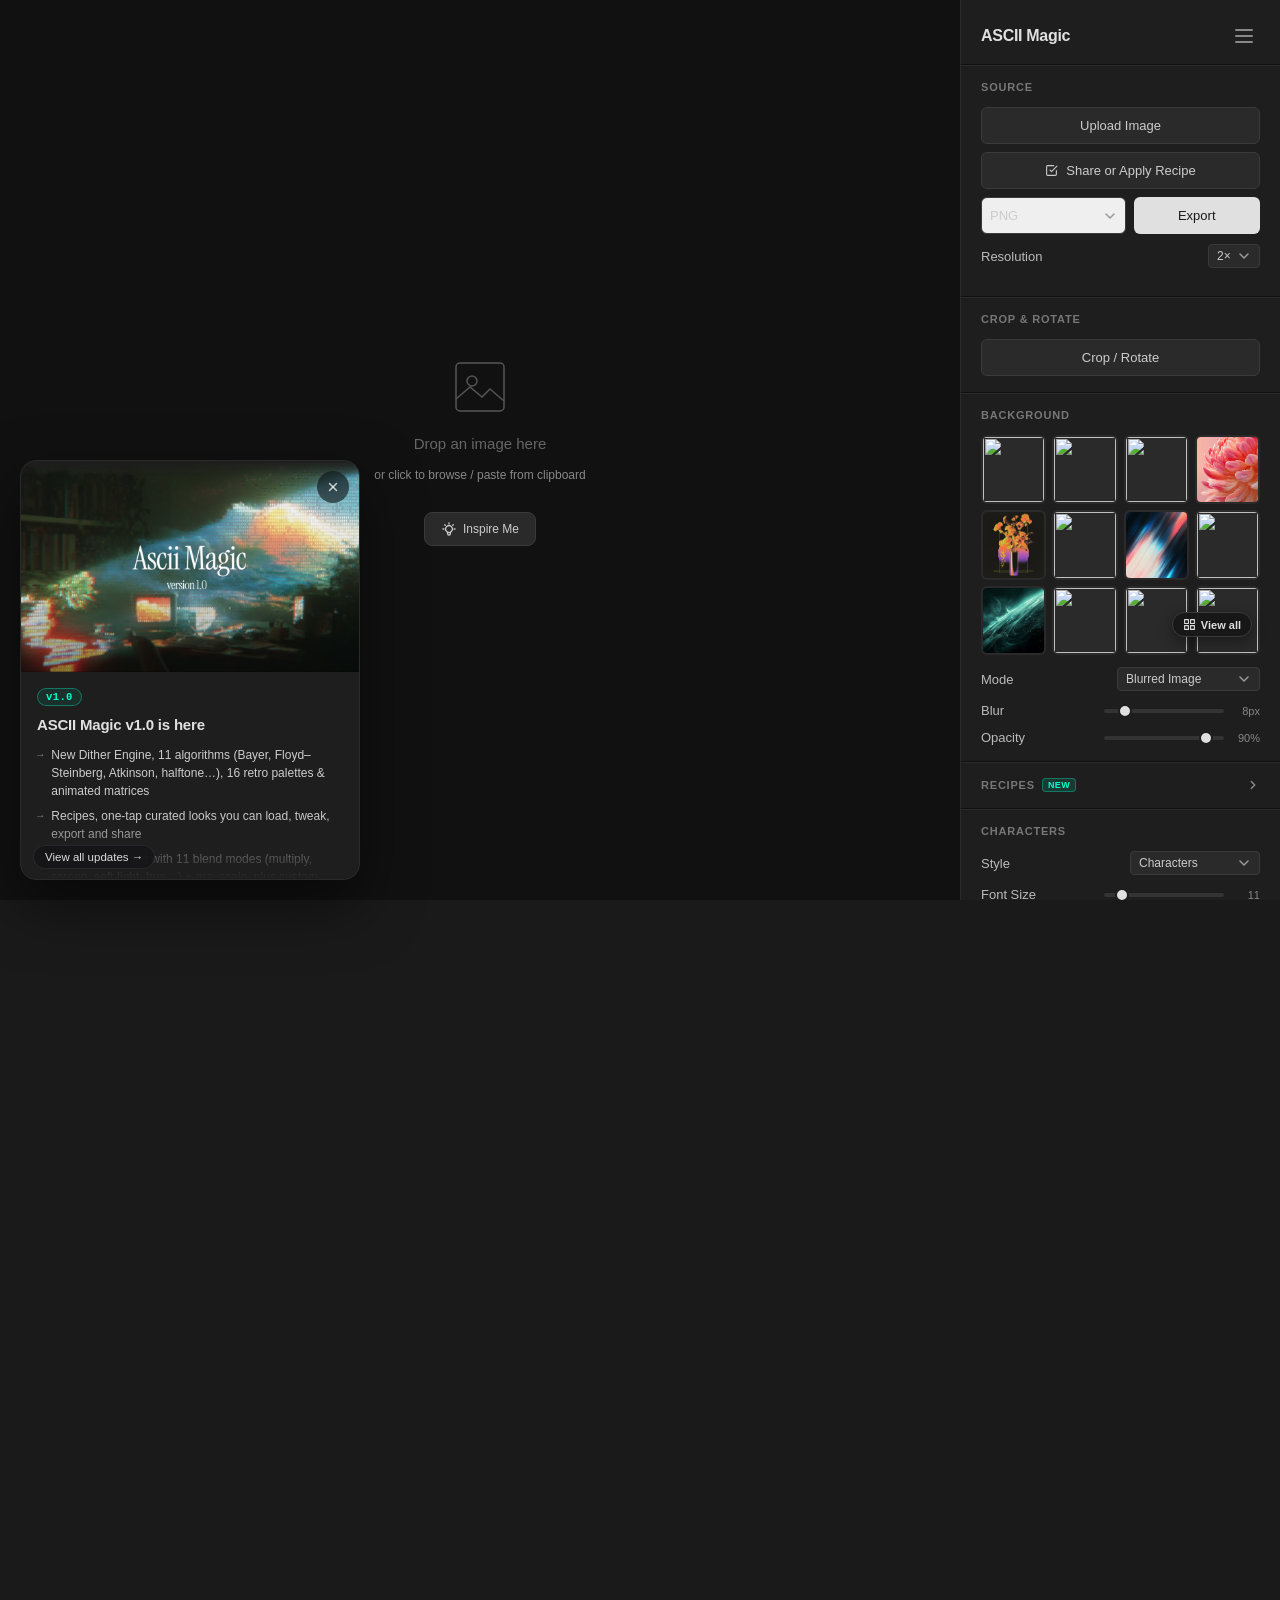
==== commit 8a8731af: "spec: update specifications for Sleek Retro-Cyber Terminal theme and image-only scope" ====
--- a/app/index.html
+++ b/app/index.html
@@ -2264,9 +2264,7 @@
 
   </style>
   
-  <!-- External dependencies retrieved from the target page script list -->
-  <script src="https://cdn.jsdelivr.net/npm/mp4-muxer@5.1.3/build/mp4-muxer.min.js"></script>
-  <script src="https://cdn.jsdelivr.net/npm/gif.js@0.2.0/dist/gif.min.js"></script>
+  <!-- Image-only build: video/animation export dependencies removed -->
 </head>
 <body>
   
@@ -2277,14 +2275,13 @@
   </div>
   <canvas id="output-canvas"></canvas>
   <canvas id="mask-overlay" style="display:none"></canvas>
-  <video id="source-video" style="display:none" muted="" loop="" playsinline=""></video>
   <div id="drop-zone">
     <svg viewBox="0 0 64 64">
       <rect x="8" y="8" width="48" height="48" rx="4"></rect>
       <circle cx="24" cy="26" r="5"></circle>
       <polyline points="8,44 22,32 34,42 42,34 56,46"></polyline>
     </svg>
-    <p>Drop an image or video here</p>
+    <p>Drop an image here</p>
     <span>or click to browse / paste from clipboard</span>
     <button id="btn-inspire-hero" class="btn-inspire-float" style="display:inline-flex; position:static; margin-top:14px;" onclick="event.stopPropagation(); loadNextDemo('hero');">
       <svg width="16" height="16" viewBox="0 0 24 24" fill="none" stroke="currentColor" stroke-width="2" stroke-linecap="round" stroke-linejoin="round"><path d="M9.663 17h4.674M12 3v1m6.364 1.636l-.707.707M21 12h-1M4 12H3m3.343-5.657l-.707-.707m2.828 9.9a5 5 0 117.072 0l-.548.547A3.374 3.374 0 0014 18.469V19a2 2 0 11-4 0v-.531c0-.895-.356-1.754-.988-2.386l-.548-.547z"></path></svg>
@@ -2318,8 +2315,8 @@
   <!-- Source section -->
   <div class="panel-section">
     <h3>Source</h3>
-    <input type="file" id="file-input" accept="image/*,video/*">
-    <button class="btn btn-secondary" id="btn-upload">Upload Image / Video</button>
+    <input type="file" id="file-input" accept="image/*">
+    <button class="btn btn-secondary" id="btn-upload">Upload Image</button>
     <!-- Recipe button, single combined entry. Opens the modal where the user
          picks Share or Apply via the tab inside the modal. -->
     <div class="recipes-action-row">
@@ -2332,9 +2329,6 @@
       <select id="export-format" style="flex: 1 1 0%; background-image: url(&quot;data:image/svg+xml,%3Csvg xmlns='http://www.w3.org/2000/svg' width='10' height='6' viewBox='0 0 10 6'%3E%3Cpath d='M1 1l4 4 4-4' fill='none' stroke='%23999' stroke-width='1.5' stroke-linecap='round' stroke-linejoin='round'/%3E%3C/svg%3E&quot;); background-size: ; background-attachment: ; background-origin: ; background-clip: ; background-color: ; color: var(--text-secondary); border: 1px solid var(--border-control); border-radius: 6px; padding: 10px 28px 10px 8px; font-size: 13px; outline: none; cursor: pointer; appearance: none; background-repeat: no-repeat; background-position: right 10px center;" class="themed-select">
         <option value="png">PNG</option>
         <option value="jpg">JPG</option>
-        <option value="gif" class="anim-export-opt" style="display:none">GIF (Animated)</option>
-        <option value="mp4-video" class="video-export-opt" style="display:none">MP4 (Video)</option>
-        <option value="mp4-anim" class="anim-export-opt" style="display:none">MP4 (Animation)</option>
       </select>
       <button class="btn btn-primary" id="btn-export" style="flex:1; margin-bottom:0">Export</button>
     </div>
@@ -2360,67 +2354,6 @@
     </div>
   </div>
 
-  <!-- Animation Export Settings (shown when animation is ON) -->
-  <div class="panel-section" id="anim-export-section" style="display:none">
-    <h3>Animation Export</h3>
-    <div class="control-row">
-      <label>Duration</label>
-      <div class="right">
-        <select id="animDuration" style="background-image: url(&quot;data:image/svg+xml,%3Csvg xmlns='http://www.w3.org/2000/svg' width='10' height='6' viewBox='0 0 10 6'%3E%3Cpath d='M1 1l4 4 4-4' fill='none' stroke='%23999' stroke-width='1.5' stroke-linecap='round' stroke-linejoin='round'/%3E%3C/svg%3E&quot;);">
-          <option value="3">3 seconds</option>
-          <option value="5" selected="">5 seconds</option>
-          <option value="10">10 seconds</option>
-          <option value="15">15 seconds</option>
-        </select>
-      </div>
-    </div>
-    <div class="control-row">
-      <label>Frame Rate</label>
-      <div class="right">
-        <select id="animFPS" style="background-image: url(&quot;data:image/svg+xml,%3Csvg xmlns='http://www.w3.org/2000/svg' width='10' height='6' viewBox='0 0 10 6'%3E%3Cpath d='M1 1l4 4 4-4' fill='none' stroke='%23999' stroke-width='1.5' stroke-linecap='round' stroke-linejoin='round'/%3E%3C/svg%3E&quot;);">
-          <option value="15">15 fps</option>
-          <option value="20">20 fps</option>
-          <option value="24">24 fps</option>
-          <option value="30" selected="">30 fps</option>
-          <option value="60">60 fps</option>
-        </select>
-      </div>
-    </div>
-  </div>
-
-  <!-- Playback (video only) -->
-  <div class="panel-section" id="playback-section" style="display:none">
-    <h3>Playback</h3>
-    <div style="display:flex; gap:8px; margin-bottom:12px;">
-      <button class="btn btn-secondary" id="btn-play" style="flex:1; margin-bottom:0">Play</button>
-      <button class="btn btn-secondary" id="btn-stop" style="flex:1; margin-bottom:0">Stop</button>
-    </div>
-    <div class="control-row">
-      <label>Seek</label>
-      <div class="right">
-        <input type="range" id="videoSeek" min="0" max="100" value="0" step="0.1">
-        <span class="value" id="videoSeek-val">0:00</span>
-      </div>
-    </div>
-    <div class="control-row">
-      <label>Speed</label>
-      <div class="right">
-        <select id="videoSpeed" style="background-image: url(&quot;data:image/svg+xml,%3Csvg xmlns='http://www.w3.org/2000/svg' width='10' height='6' viewBox='0 0 10 6'%3E%3Cpath d='M1 1l4 4 4-4' fill='none' stroke='%23999' stroke-width='1.5' stroke-linecap='round' stroke-linejoin='round'/%3E%3C/svg%3E&quot;);">
-          <option value="0.25">0.25x</option>
-          <option value="0.5">0.5x</option>
-          <option value="1" selected="">1x</option>
-          <option value="1.5">1.5x</option>
-          <option value="2">2x</option>
-        </select>
-      </div>
-    </div>
-    <div class="control-row">
-      <label>FPS</label>
-      <div class="right">
-        <span class="value" id="fps-display">--</span>
-      </div>
-    </div>
-  </div>
 
   <!-- Crop & Rotate -->
   <div class="panel-section" id="crop-section">
@@ -2432,7 +2365,7 @@
   <div class="panel-section" id="backgrounds-section">
     <h3>Background</h3>
     <div class="bg-gallery-wrap">
-      <div id="bg-gallery" class="bg-gallery-grid"><div class="bg-thumb bg-thumb-video" data-demo-idx="0"><img src="demos/demo-v3-thumb.jpg" loading="lazy" decoding="async" alt=""></div><div class="bg-thumb" data-demo-idx="1"><img src="https://pub-76499eb758d942ca8ea20206de006180.r2.dev/backgrounds/thumbs/image-55.jpg" loading="lazy" decoding="async" alt=""></div><div class="bg-thumb" data-demo-idx="2"><img src="https://pub-76499eb758d942ca8ea20206de006180.r2.dev/backgrounds/thumbs/image-14.jpg" loading="lazy" decoding="async" alt=""></div><div class="bg-thumb" data-demo-idx="3"><img src="https://pub-76499eb758d942ca8ea20206de006180.r2.dev/backgrounds/thumbs/image-28.jpg" loading="lazy" decoding="async" alt=""></div><div class="bg-thumb" data-demo-idx="4"><img src="demos/demo-31.jpg" loading="lazy" decoding="async" alt=""></div><div class="bg-thumb" data-demo-idx="5"><img src="demos/demo-2.jpg" loading="lazy" decoding="async" alt=""></div><div class="bg-thumb" data-demo-idx="6"><img src="https://pub-76499eb758d942ca8ea20206de006180.r2.dev/backgrounds/thumbs/image-25.jpg" loading="lazy" decoding="async" alt=""></div><div class="bg-thumb" data-demo-idx="7"><img src="demos/demo-22.jpg" loading="lazy" decoding="async" alt=""></div><div class="bg-thumb" data-demo-idx="8"><img src="https://pub-76499eb758d942ca8ea20206de006180.r2.dev/backgrounds/thumbs/image-58.jpg" loading="lazy" decoding="async" alt=""></div><div class="bg-thumb" data-demo-idx="9"><img src="demos/demo-17.jpg" loading="lazy" decoding="async" alt=""></div><div class="bg-thumb" data-demo-idx="10"><img src="https://pub-76499eb758d942ca8ea20206de006180.r2.dev/backgrounds/thumbs/image-8.jpg" loading="lazy" decoding="async" alt=""></div><div class="bg-thumb" data-demo-idx="11"><img src="https://pub-76499eb758d942ca8ea20206de006180.r2.dev/backgrounds/thumbs/image-56.jpg" loading="lazy" decoding="async" alt=""></div><div class="bg-thumb" data-demo-idx="12"><img src="https://pub-76499eb758d942ca8ea20206de006180.r2.dev/backgrounds/thumbs/image-39.jpg" loading="lazy" decoding="async" alt=""></div><div class="bg-thumb" data-demo-idx="13"><img src="https://pub-76499eb758d942ca8ea20206de006180.r2.dev/backgrounds/thumbs/image-6.jpg" loading="lazy" decoding="async" alt=""></div><div class="bg-thumb" data-demo-idx="14"><img src="demos/demo-28.jpg" loading="lazy" decoding="async" alt=""></div><div class="bg-thumb" data-demo-idx="15"><img src="demos/demo-20.jpg" loading="lazy" decoding="async" alt=""></div><div class="bg-thumb" data-demo-idx="16"><img src="https://pub-76499eb758d942ca8ea20206de006180.r2.dev/backgrounds/thumbs/image-62.jpg" loading="lazy" decoding="async" alt=""></div><div class="bg-thumb" data-demo-idx="17"><img src="https://pub-76499eb758d942ca8ea20206de006180.r2.dev/backgrounds/thumbs/image-12.jpg" loading="lazy" decoding="async" alt=""></div><div class="bg-thumb" data-demo-idx="18"><img src="https://pub-76499eb758d942ca8ea20206de006180.r2.dev/backgrounds/thumbs/image-31.jpg" loading="lazy" decoding="async" alt=""></div><div class="bg-thumb" data-demo-idx="19"><img src="https://pub-76499eb758d942ca8ea20206de006180.r2.dev/backgrounds/thumbs/image-54.jpg" loading="lazy" decoding="async" alt=""></div><div class="bg-thumb" data-demo-idx="20"><img src="https://pub-76499eb758d942ca8ea20206de006180.r2.dev/backgrounds/thumbs/image-51.jpg" loading="lazy" decoding="async" alt=""></div><div class="bg-thumb" data-demo-idx="21"><img src="https://pub-76499eb758d942ca8ea20206de006180.r2.dev/backgrounds/thumbs/image-29.jpg" loading="lazy" decoding="async" alt=""></div><div class="bg-thumb" data-demo-idx="22"><img src="demos/demo-15.jpg" loading="lazy" decoding="async" alt=""></div><div class="bg-thumb" data-demo-idx="23"><img src="demos/bg-1.jpg" loading="lazy" decoding="async" alt=""></div><div class="bg-thumb" data-demo-idx="24"><img src="demos/demo-1.jpg" loading="lazy" decoding="async" alt=""></div><div class="bg-thumb" data-demo-idx="25"><img src="demos/demo-16.jpg" loading="lazy" decoding="async" alt=""></div><div class="bg-thumb" data-demo-idx="26"><img src="https://pub-76499eb758d942ca8ea20206de006180.r2.dev/backgrounds/thumbs/image-37.jpg" loading="lazy" decoding="async" alt=""></div><div class="bg-thumb" data-demo-idx="27"><img src="https://pub-76499eb758d942ca8ea20206de006180.r2.dev/backgrounds/thumbs/image-66.jpg" loading="lazy" decoding="async" alt=""></div><div class="bg-thumb" data-demo-idx="28"><img src="https://pub-76499eb758d942ca8ea20206de006180.r2.dev/backgrounds/thumbs/image-47.jpg" loading="lazy" decoding="async" alt=""></div><div class="bg-thumb" data-demo-idx="29"><img src="https://pub-76499eb758d942ca8ea20206de006180.r2.dev/backgrounds/thumbs/image-49.jpg" loading="lazy" decoding="async" alt=""></div><div class="bg-thumb" data-demo-idx="30"><img src="https://pub-76499eb758d942ca8ea20206de006180.r2.dev/backgrounds/thumbs/image-36.jpg" loading="lazy" decoding="async" alt=""></div><div class="bg-thumb" data-demo-idx="31"><img src="demos/demo-14.jpg" loading="lazy" decoding="async" alt=""></div><div class="bg-thumb" data-demo-idx="32"><img src="demos/demo-8.jpg" loading="lazy" decoding="async" alt=""></div><div class="bg-thumb" data-demo-idx="33"><img src="https://pub-76499eb758d942ca8ea20206de006180.r2.dev/backgrounds/thumbs/image-46.jpg" loading="lazy" decoding="async" alt=""></div><div class="bg-thumb" data-demo-idx="34"><img src="https://pub-76499eb758d942ca8ea20206de006180.r2.dev/backgrounds/thumbs/image-27.jpg" loading="lazy" decoding="async" alt=""></div><div class="bg-thumb" data-demo-idx="35"><img src="https://pub-76499eb758d942ca8ea20206de006180.r2.dev/backgrounds/thumbs/image-68.jpg" loading="lazy" decoding="async" alt=""></div><div class="bg-thumb" data-demo-idx="36"><img src="demos/demo-19.jpg" loading="lazy" decoding="async" alt=""></div><div class="bg-thumb" data-demo-idx="37"><img src="demos/bg-2.jpg" loading="lazy" decoding="async" alt=""></div><div class="bg-thumb" data-demo-idx="38"><img src="https://pub-76499eb758d942ca8ea20206de006180.r2.dev/backgrounds/thumbs/image-34.jpg" loading="lazy" decoding="async" alt=""></div><div class="bg-thumb" data-demo-idx="39"><img src="https://pub-76499eb758d942ca8ea20206de006180.r2.dev/backgrounds/thumbs/image-17.jpg" loading="lazy" decoding="async" alt=""></div><div class="bg-thumb" data-demo-idx="40"><img src="https://pub-76499eb758d942ca8ea20206de006180.r2.dev/backgrounds/thumbs/image-61.jpg" loading="lazy" decoding="async" alt=""></div><div class="bg-thumb" data-demo-idx="41"><img src="https://pub-76499eb758d942ca8ea20206de006180.r2.dev/backgrounds/thumbs/image-71.jpg" loading="lazy" decoding="async" alt=""></div><div class="bg-thumb" data-demo-idx="42"><img src="https://pub-76499eb758d942ca8ea20206de006180.r2.dev/backgrounds/thumbs/image-16.jpg" loading="lazy" decoding="async" alt=""></div><div class="bg-thumb" data-demo-idx="43"><img src="demos/demo-6.jpg" loading="lazy" decoding="async" alt=""></div><div class="bg-thumb" data-demo-idx="44"><img src="https://pub-76499eb758d942ca8ea20206de006180.r2.dev/backgrounds/thumbs/image-45.jpg" loading="lazy" decoding="async" alt=""></div><div class="bg-thumb" data-demo-idx="45"><img src="https://pub-76499eb758d942ca8ea20206de006180.r2.dev/backgrounds/thumbs/image-24.jpg" loading="lazy" decoding="async" alt=""></div><div class="bg-thumb" data-demo-idx="46"><img src="https://pub-76499eb758d942ca8ea20206de006180.r2.dev/backgrounds/thumbs/image-9.jpg" loading="lazy" decoding="async" alt=""></div><div class="bg-thumb" data-demo-idx="47"><img src="https://pub-76499eb758d942ca8ea20206de006180.r2.dev/backgrounds/thumbs/image-4.jpg" loading="lazy" decoding="async" alt=""></div><div class="bg-thumb" data-demo-idx="48"><img src="https://pub-76499eb758d942ca8ea20206de006180.r2.dev/backgrounds/thumbs/image-64.jpg" loading="lazy" decoding="async" alt=""></div><div class="bg-thumb" data-demo-idx="49"><img src="demos/demo-7.jpg" loading="lazy" decoding="async" alt=""></div><div class="bg-thumb" data-demo-idx="50"><img src="demos/demo-13.jpg" loading="lazy" decoding="async" alt=""></div><div class="bg-thumb" data-demo-idx="51"><img src="https://pub-76499eb758d942ca8ea20206de006180.r2.dev/backgrounds/thumbs/image-43.jpg" loading="lazy" decoding="async" alt=""></div><div class="bg-thumb" data-demo-idx="52"><img src="https://pub-76499eb758d942ca8ea20206de006180.r2.dev/backgrounds/thumbs/image-69.jpg" loading="lazy" decoding="async" alt=""></div><div class="bg-thumb" data-demo-idx="53"><img src="demos/demo-9.jpg" loading="lazy" decoding="async" alt=""></div><div class="bg-thumb" data-demo-idx="54"><img src="demos/demo-29.jpg" loading="lazy" decoding="async" alt=""></div><div class="bg-thumb" data-demo-idx="55"><img src="https://pub-76499eb758d942ca8ea20206de006180.r2.dev/backgrounds/thumbs/image-10.jpg" loading="lazy" decoding="async" alt=""></div><div class="bg-thumb" data-demo-idx="56"><img src="https://pub-76499eb758d942ca8ea20206de006180.r2.dev/backgrounds/thumbs/image-67.jpg" loading="lazy" decoding="async" alt=""></div><div class="bg-thumb" data-demo-idx="57"><img src="https://pub-76499eb758d942ca8ea20206de006180.r2.dev/backgrounds/thumbs/image-26.jpg" loading="lazy" decoding="async" alt=""></div><div class="bg-thumb" data-demo-idx="58"><img src="https://pub-76499eb758d942ca8ea20206de006180.r2.dev/backgrounds/thumbs/image-3.jpg" loading="lazy" decoding="async" alt=""></div><div class="bg-thumb" data-demo-idx="59"><img src="demos/bg-3.jpg" loading="lazy" decoding="async" alt=""></div><div class="bg-thumb" data-demo-idx="60"><img src="https://pub-76499eb758d942ca8ea20206de006180.r2.dev/backgrounds/thumbs/image-57.jpg" loading="lazy" decoding="async" alt=""></div><div class="bg-thumb" data-demo-idx="61"><img src="demos/demo-23.jpg" loading="lazy" decoding="async" alt=""></div><div class="bg-thumb" data-demo-idx="62"><img src="https://pub-76499eb758d942ca8ea20206de006180.r2.dev/backgrounds/thumbs/image-23.jpg" loading="lazy" decoding="async" alt=""></div><div class="bg-thumb" data-demo-idx="63"><img src="https://pub-76499eb758d942ca8ea20206de006180.r2.dev/backgrounds/thumbs/image-65.jpg" loading="lazy" decoding="async" alt=""></div><div class="bg-thumb" data-demo-idx="64"><img src="https://pub-76499eb758d942ca8ea20206de006180.r2.dev/backgrounds/thumbs/image-5.jpg" loading="lazy" decoding="async" alt=""></div><div class="bg-thumb" data-demo-idx="65"><img src="https://pub-76499eb758d942ca8ea20206de006180.r2.dev/backgrounds/thumbs/image-53.jpg" loading="lazy" decoding="async" alt=""></div><div class="bg-thumb" data-demo-idx="66"><img src="https://pub-76499eb758d942ca8ea20206de006180.r2.dev/backgrounds/thumbs/image-44.jpg" loading="lazy" decoding="async" alt=""></div><div class="bg-thumb" data-demo-idx="67"><img src="demos/demo-5.jpg" loading="lazy" decoding="async" alt=""></div><div class="bg-thumb" data-demo-idx="68"><img src="https://pub-76499eb758d942ca8ea20206de006180.r2.dev/backgrounds/thumbs/image-20.jpg" loading="lazy" decoding="async" alt=""></div><div class="bg-thumb" data-demo-idx="69"><img src="https://pub-76499eb758d942ca8ea20206de006180.r2.dev/backgrounds/thumbs/image-32.jpg" loading="lazy" decoding="async" alt=""></div><div class="bg-thumb" data-demo-idx="70"><img src="https://pub-76499eb758d942ca8ea20206de006180.r2.dev/backgrounds/thumbs/image-52.jpg" loading="lazy" decoding="async" alt=""></div><div class="bg-thumb" data-demo-idx="71"><img src="demos/demo-26.jpg" loading="lazy" decoding="async" alt=""></div><div class="bg-thumb" data-demo-idx="72"><img src="demos/demo-4.jpg" loading="lazy" decoding="async" alt=""></div><div class="bg-thumb" data-demo-idx="73"><img src="https://pub-76499eb758d942ca8ea20206de006180.r2.dev/backgrounds/thumbs/image-19.jpg" loading="lazy" decoding="async" alt=""></div><div class="bg-thumb" data-demo-idx="74"><img src="https://pub-76499eb758d942ca8ea20206de006180.r2.dev/backgrounds/thumbs/image-70.jpg" loading="lazy" decoding="async" alt=""></div><div class="bg-thumb" data-demo-idx="75"><img src="https://pub-76499eb758d942ca8ea20206de006180.r2.dev/backgrounds/thumbs/image-1.jpg" loading="lazy" decoding="async" alt=""></div><div class="bg-thumb" data-demo-idx="76"><img src="https://pub-76499eb758d942ca8ea20206de006180.r2.dev/backgrounds/thumbs/image-21.jpg" loading="lazy" decoding="async" alt=""></div><div class="bg-thumb" data-demo-idx="77"><img src="https://pub-76499eb758d942ca8ea20206de006180.r2.dev/backgrounds/thumbs/image-59.jpg" loading="lazy" decoding="async" alt=""></div><div class="bg-thumb" data-demo-idx="78"><img src="https://pub-76499eb758d942ca8ea20206de006180.r2.dev/backgrounds/thumbs/image-15.jpg" loading="lazy" decoding="async" alt=""></div><div class="bg-thumb" data-demo-idx="79"><img src="https://pub-76499eb758d942ca8ea20206de006180.r2.dev/backgrounds/thumbs/image-42.jpg" loading="lazy" decoding="async" alt=""></div><div class="bg-thumb" data-demo-idx="80"><img src="demos/demo-27.jpg" loading="lazy" decoding="async" alt=""></div><div class="bg-thumb" data-demo-idx="81"><img src="demos/demo-21.jpg" loading="lazy" decoding="async" alt=""></div><div class="bg-thumb" data-demo-idx="82"><img src="https://pub-76499eb758d942ca8ea20206de006180.r2.dev/backgrounds/thumbs/image-63.jpg" loading="lazy" decoding="async" alt=""></div><div class="bg-thumb" data-demo-idx="83"><img src="https://pub-76499eb758d942ca8ea20206de006180.r2.dev/backgrounds/thumbs/image-38.jpg" loading="lazy" decoding="async" alt=""></div><div class="bg-thumb" data-demo-idx="84"><img src="https://pub-76499eb758d942ca8ea20206de006180.r2.dev/backgrounds/thumbs/image-40.jpg" loading="lazy" decoding="async" alt=""></div><div class="bg-thumb" data-demo-idx="85"><img src="https://pub-76499eb758d942ca8ea20206de006180.r2.dev/backgrounds/thumbs/image-33.jpg" loading="lazy" decoding="async" alt=""></div><div class="bg-thumb" data-demo-idx="86"><img src="https://pub-76499eb758d942ca8ea20206de006180.r2.dev/backgrounds/thumbs/image-30.jpg" loading="lazy" decoding="async" alt=""></div><div class="bg-thumb" data-demo-idx="87"><img src="https://pub-76499eb758d942ca8ea20206de006180.r2.dev/backgrounds/thumbs/image-48.jpg" loading="lazy" decoding="async" alt=""></div><div class="bg-thumb" data-demo-idx="88"><img src="https://pub-76499eb758d942ca8ea20206de006180.r2.dev/backgrounds/thumbs/image-22.jpg" loading="lazy" decoding="async" alt=""></div><div class="bg-thumb" data-demo-idx="89"><img src="demos/demo-18.jpg" loading="lazy" decoding="async" alt=""></div><div class="bg-thumb" data-demo-idx="90"><img src="https://pub-76499eb758d942ca8ea20206de006180.r2.dev/backgrounds/thumbs/image-41.jpg" loading="lazy" decoding="async" alt=""></div><div class="bg-thumb" data-demo-idx="91"><img src="demos/demo-25.jpg" loading="lazy" decoding="async" alt=""></div><div class="bg-thumb" data-demo-idx="92"><img src="demos/demo-24.jpg" loading="lazy" decoding="async" alt=""></div><div class="bg-thumb" data-demo-idx="93"><img src="demos/demo-10.jpg" loading="lazy" decoding="async" alt=""></div><div class="bg-thumb bg-thumb-video" data-demo-idx="94"><img src="demos/demo-v2-thumb.jpg" loading="lazy" decoding="async" alt=""></div><div class="bg-thumb" data-demo-idx="95"><img src="https://pub-76499eb758d942ca8ea20206de006180.r2.dev/backgrounds/thumbs/image-50.jpg" loading="lazy" decoding="async" alt=""></div><div class="bg-thumb" data-demo-idx="96"><img src="demos/demo-30.jpg" loading="lazy" decoding="async" alt=""></div><div class="bg-thumb" data-demo-idx="97"><img src="https://pub-76499eb758d942ca8ea20206de006180.r2.dev/backgrounds/thumbs/image-13.jpg" loading="lazy" decoding="async" alt=""></div><div class="bg-thumb" data-demo-idx="98"><img src="https://pub-76499eb758d942ca8ea20206de006180.r2.dev/backgrounds/thumbs/image-18.jpg" loading="lazy" decoding="async" alt=""></div><div class="bg-thumb" data-demo-idx="99"><img src="https://pub-76499eb758d942ca8ea20206de006180.r2.dev/backgrounds/thumbs/image-7.jpg" loading="lazy" decoding="async" alt=""></div><div class="bg-thumb" data-demo-idx="100"><img src="https://pub-76499eb758d942ca8ea20206de006180.r2.dev/backgrounds/thumbs/image-11.jpg" loading="lazy" decoding="async" alt=""></div><div class="bg-thumb" data-demo-idx="101"><img src="demos/demo-3.jpg" loading="lazy" decoding="async" alt=""></div><div class="bg-thumb bg-thumb-video" data-demo-idx="102"><img src="demos/demo-v1-thumb.jpg" loading="lazy" decoding="async" alt=""></div><div class="bg-thumb" data-demo-idx="103"><img src="demos/demo-11.jpg" loading="lazy" decoding="async" alt=""></div><div class="bg-thumb" data-demo-idx="104"><img src="https://pub-76499eb758d942ca8ea20206de006180.r2.dev/backgrounds/thumbs/image-60.jpg" loading="lazy" decoding="async" alt=""></div><div class="bg-thumb" data-demo-idx="105"><img src="https://pub-76499eb758d942ca8ea20206de006180.r2.dev/backgrounds/thumbs/image-35.jpg" loading="lazy" decoding="async" alt=""></div><div class="bg-thumb" data-demo-idx="106"><img src="demos/demo-12.jpg" loading="lazy" decoding="async" alt=""></div><div class="bg-thumb" data-demo-idx="107"><img src="https://pub-76499eb758d942ca8ea20206de006180.r2.dev/backgrounds/thumbs/image-2.jpg" loading="lazy" decoding="async" alt=""></div></div>
+      <div id="bg-gallery" class="bg-gallery-grid"><div class="bg-thumb" data-demo-idx="1"><img src="https://pub-76499eb758d942ca8ea20206de006180.r2.dev/backgrounds/thumbs/image-55.jpg" loading="lazy" decoding="async" alt=""></div><div class="bg-thumb" data-demo-idx="2"><img src="https://pub-76499eb758d942ca8ea20206de006180.r2.dev/backgrounds/thumbs/image-14.jpg" loading="lazy" decoding="async" alt=""></div><div class="bg-thumb" data-demo-idx="3"><img src="https://pub-76499eb758d942ca8ea20206de006180.r2.dev/backgrounds/thumbs/image-28.jpg" loading="lazy" decoding="async" alt=""></div><div class="bg-thumb" data-demo-idx="4"><img src="demos/demo-31.jpg" loading="lazy" decoding="async" alt=""></div><div class="bg-thumb" data-demo-idx="5"><img src="demos/demo-2.jpg" loading="lazy" decoding="async" alt=""></div><div class="bg-thumb" data-demo-idx="6"><img src="https://pub-76499eb758d942ca8ea20206de006180.r2.dev/backgrounds/thumbs/image-25.jpg" loading="lazy" decoding="async" alt=""></div><div class="bg-thumb" data-demo-idx="7"><img src="demos/demo-22.jpg" loading="lazy" decoding="async" alt=""></div><div class="bg-thumb" data-demo-idx="8"><img src="https://pub-76499eb758d942ca8ea20206de006180.r2.dev/backgrounds/thumbs/image-58.jpg" loading="lazy" decoding="async" alt=""></div><div class="bg-thumb" data-demo-idx="9"><img src="demos/demo-17.jpg" loading="lazy" decoding="async" alt=""></div><div class="bg-thumb" data-demo-idx="10"><img src="https://pub-76499eb758d942ca8ea20206de006180.r2.dev/backgrounds/thumbs/image-8.jpg" loading="lazy" decoding="async" alt=""></div><div class="bg-thumb" data-demo-idx="11"><img src="https://pub-76499eb758d942ca8ea20206de006180.r2.dev/backgrounds/thumbs/image-56.jpg" loading="lazy" decoding="async" alt=""></div><div class="bg-thumb" data-demo-idx="12"><img src="https://pub-76499eb758d942ca8ea20206de006180.r2.dev/backgrounds/thumbs/image-39.jpg" loading="lazy" decoding="async" alt=""></div><div class="bg-thumb" data-demo-idx="13"><img src="https://pub-76499eb758d942ca8ea20206de006180.r2.dev/backgrounds/thumbs/image-6.jpg" loading="lazy" decoding="async" alt=""></div><div class="bg-thumb" data-demo-idx="14"><img src="demos/demo-28.jpg" loading="lazy" decoding="async" alt=""></div><div class="bg-thumb" data-demo-idx="15"><img src="demos/demo-20.jpg" loading="lazy" decoding="async" alt=""></div><div class="bg-thumb" data-demo-idx="16"><img src="https://pub-76499eb758d942ca8ea20206de006180.r2.dev/backgrounds/thumbs/image-62.jpg" loading="lazy" decoding="async" alt=""></div><div class="bg-thumb" data-demo-idx="17"><img src="https://pub-76499eb758d942ca8ea20206de006180.r2.dev/backgrounds/thumbs/image-12.jpg" loading="lazy" decoding="async" alt=""></div><div class="bg-thumb" data-demo-idx="18"><img src="https://pub-76499eb758d942ca8ea20206de006180.r2.dev/backgrounds/thumbs/image-31.jpg" loading="lazy" decoding="async" alt=""></div><div class="bg-thumb" data-demo-idx="19"><img src="https://pub-76499eb758d942ca8ea20206de006180.r2.dev/backgrounds/thumbs/image-54.jpg" loading="lazy" decoding="async" alt=""></div><div class="bg-thumb" data-demo-idx="20"><img src="https://pub-76499eb758d942ca8ea20206de006180.r2.dev/backgrounds/thumbs/image-51.jpg" loading="lazy" decoding="async" alt=""></div><div class="bg-thumb" data-demo-idx="21"><img src="https://pub-76499eb758d942ca8ea20206de006180.r2.dev/backgrounds/thumbs/image-29.jpg" loading="lazy" decoding="async" alt=""></div><div class="bg-thumb" data-demo-idx="22"><img src="demos/demo-15.jpg" loading="lazy" decoding="async" alt=""></div><div class="bg-thumb" data-demo-idx="23"><img src="demos/bg-1.jpg" loading="lazy" decoding="async" alt=""></div><div class="bg-thumb" data-demo-idx="24"><img src="demos/demo-1.jpg" loading="lazy" decoding="async" alt=""></div><div class="bg-thumb" data-demo-idx="25"><img src="demos/demo-16.jpg" loading="lazy" decoding="async" alt=""></div><div class="bg-thumb" data-demo-idx="26"><img src="https://pub-76499eb758d942ca8ea20206de006180.r2.dev/backgrounds/thumbs/image-37.jpg" loading="lazy" decoding="async" alt=""></div><div class="bg-thumb" data-demo-idx="27"><img src="https://pub-76499eb758d942ca8ea20206de006180.r2.dev/backgrounds/thumbs/image-66.jpg" loading="lazy" decoding="async" alt=""></div><div class="bg-thumb" data-demo-idx="28"><img src="https://pub-76499eb758d942ca8ea20206de006180.r2.dev/backgrounds/thumbs/image-47.jpg" loading="lazy" decoding="async" alt=""></div><div class="bg-thumb" data-demo-idx="29"><img src="https://pub-76499eb758d942ca8ea20206de006180.r2.dev/backgrounds/thumbs/image-49.jpg" loading="lazy" decoding="async" alt=""></div><div class="bg-thumb" data-demo-idx="30"><img src="https://pub-76499eb758d942ca8ea20206de006180.r2.dev/backgrounds/thumbs/image-36.jpg" loading="lazy" decoding="async" alt=""></div><div class="bg-thumb" data-demo-idx="31"><img src="demos/demo-14.jpg" loading="lazy" decoding="async" alt=""></div><div class="bg-thumb" data-demo-idx="32"><img src="demos/demo-8.jpg" loading="lazy" decoding="async" alt=""></div><div class="bg-thumb" data-demo-idx="33"><img src="https://pub-76499eb758d942ca8ea20206de006180.r2.dev/backgrounds/thumbs/image-46.jpg" loading="lazy" decoding="async" alt=""></div><div class="bg-thumb" data-demo-idx="34"><img src="https://pub-76499eb758d942ca8ea20206de006180.r2.dev/backgrounds/thumbs/image-27.jpg" loading="lazy" decoding="async" alt=""></div><div class="bg-thumb" data-demo-idx="35"><img src="https://pub-76499eb758d942ca8ea20206de006180.r2.dev/backgrounds/thumbs/image-68.jpg" loading="lazy" decoding="async" alt=""></div><div class="bg-thumb" data-demo-idx="36"><img src="demos/demo-19.jpg" loading="lazy" decoding="async" alt=""></div><div class="bg-thumb" data-demo-idx="37"><img src="demos/bg-2.jpg" loading="lazy" decoding="async" alt=""></div><div class="bg-thumb" data-demo-idx="38"><img src="https://pub-76499eb758d942ca8ea20206de006180.r2.dev/backgrounds/thumbs/image-34.jpg" loading="lazy" decoding="async" alt=""></div><div class="bg-thumb" data-demo-idx="39"><img src="https://pub-76499eb758d942ca8ea20206de006180.r2.dev/backgrounds/thumbs/image-17.jpg" loading="lazy" decoding="async" alt=""></div><div class="bg-thumb" data-demo-idx="40"><img src="https://pub-76499eb758d942ca8ea20206de006180.r2.dev/backgrounds/thumbs/image-61.jpg" loading="lazy" decoding="async" alt=""></div><div class="bg-thumb" data-demo-idx="41"><img src="https://pub-76499eb758d942ca8ea20206de006180.r2.dev/backgrounds/thumbs/image-71.jpg" loading="lazy" decoding="async" alt=""></div><div class="bg-thumb" data-demo-idx="42"><img src="https://pub-76499eb758d942ca8ea20206de006180.r2.dev/backgrounds/thumbs/image-16.jpg" loading="lazy" decoding="async" alt=""></div><div class="bg-thumb" data-demo-idx="43"><img src="demos/demo-6.jpg" loading="lazy" decoding="async" alt=""></div><div class="bg-thumb" data-demo-idx="44"><img src="https://pub-76499eb758d942ca8ea20206de006180.r2.dev/backgrounds/thumbs/image-45.jpg" loading="lazy" decoding="async" alt=""></div><div class="bg-thumb" data-demo-idx="45"><img src="https://pub-76499eb758d942ca8ea20206de006180.r2.dev/backgrounds/thumbs/image-24.jpg" loading="lazy" decoding="async" alt=""></div><div class="bg-thumb" data-demo-idx="46"><img src="https://pub-76499eb758d942ca8ea20206de006180.r2.dev/backgrounds/thumbs/image-9.jpg" loading="lazy" decoding="async" alt=""></div><div class="bg-thumb" data-demo-idx="47"><img src="https://pub-76499eb758d942ca8ea20206de006180.r2.dev/backgrounds/thumbs/image-4.jpg" loading="lazy" decoding="async" alt=""></div><div class="bg-thumb" data-demo-idx="48"><img src="https://pub-76499eb758d942ca8ea20206de006180.r2.dev/backgrounds/thumbs/image-64.jpg" loading="lazy" decoding="async" alt=""></div><div class="bg-thumb" data-demo-idx="49"><img src="demos/demo-7.jpg" loading="lazy" decoding="async" alt=""></div><div class="bg-thumb" data-demo-idx="50"><img src="demos/demo-13.jpg" loading="lazy" decoding="async" alt=""></div><div class="bg-thumb" data-demo-idx="51"><img src="https://pub-76499eb758d942ca8ea20206de006180.r2.dev/backgrounds/thumbs/image-43.jpg" loading="lazy" decoding="async" alt=""></div><div class="bg-thumb" data-demo-idx="52"><img src="https://pub-76499eb758d942ca8ea20206de006180.r2.dev/backgrounds/thumbs/image-69.jpg" loading="lazy" decoding="async" alt=""></div><div class="bg-thumb" data-demo-idx="53"><img src="demos/demo-9.jpg" loading="lazy" decoding="async" alt=""></div><div class="bg-thumb" data-demo-idx="54"><img src="demos/demo-29.jpg" loading="lazy" decoding="async" alt=""></div><div class="bg-thumb" data-demo-idx="55"><img src="https://pub-76499eb758d942ca8ea20206de006180.r2.dev/backgrounds/thumbs/image-10.jpg" loading="lazy" decoding="async" alt=""></div><div class="bg-thumb" data-demo-idx="56"><img src="https://pub-76499eb758d942ca8ea20206de006180.r2.dev/backgrounds/thumbs/image-67.jpg" loading="lazy" decoding="async" alt=""></div><div class="bg-thumb" data-demo-idx="57"><img src="https://pub-76499eb758d942ca8ea20206de006180.r2.dev/backgrounds/thumbs/image-26.jpg" loading="lazy" decoding="async" alt=""></div><div class="bg-thumb" data-demo-idx="58"><img src="https://pub-76499eb758d942ca8ea20206de006180.r2.dev/backgrounds/thumbs/image-3.jpg" loading="lazy" decoding="async" alt=""></div><div class="bg-thumb" data-demo-idx="59"><img src="demos/bg-3.jpg" loading="lazy" decoding="async" alt=""></div><div class="bg-thumb" data-demo-idx="60"><img src="https://pub-76499eb758d942ca8ea20206de006180.r2.dev/backgrounds/thumbs/image-57.jpg" loading="lazy" decoding="async" alt=""></div><div class="bg-thumb" data-demo-idx="61"><img src="demos/demo-23.jpg" loading="lazy" decoding="async" alt=""></div><div class="bg-thumb" data-demo-idx="62"><img src="https://pub-76499eb758d942ca8ea20206de006180.r2.dev/backgrounds/thumbs/image-23.jpg" loading="lazy" decoding="async" alt=""></div><div class="bg-thumb" data-demo-idx="63"><img src="https://pub-76499eb758d942ca8ea20206de006180.r2.dev/backgrounds/thumbs/image-65.jpg" loading="lazy" decoding="async" alt=""></div><div class="bg-thumb" data-demo-idx="64"><img src="https://pub-76499eb758d942ca8ea20206de006180.r2.dev/backgrounds/thumbs/image-5.jpg" loading="lazy" decoding="async" alt=""></div><div class="bg-thumb" data-demo-idx="65"><img src="https://pub-76499eb758d942ca8ea20206de006180.r2.dev/backgrounds/thumbs/image-53.jpg" loading="lazy" decoding="async" alt=""></div><div class="bg-thumb" data-demo-idx="66"><img src="https://pub-76499eb758d942ca8ea20206de006180.r2.dev/backgrounds/thumbs/image-44.jpg" loading="lazy" decoding="async" alt=""></div><div class="bg-thumb" data-demo-idx="67"><img src="demos/demo-5.jpg" loading="lazy" decoding="async" alt=""></div><div class="bg-thumb" data-demo-idx="68"><img src="https://pub-76499eb758d942ca8ea20206de006180.r2.dev/backgrounds/thumbs/image-20.jpg" loading="lazy" decoding="async" alt=""></div><div class="bg-thumb" data-demo-idx="69"><img src="https://pub-76499eb758d942ca8ea20206de006180.r2.dev/backgrounds/thumbs/image-32.jpg" loading="lazy" decoding="async" alt=""></div><div class="bg-thumb" data-demo-idx="70"><img src="https://pub-76499eb758d942ca8ea20206de006180.r2.dev/backgrounds/thumbs/image-52.jpg" loading="lazy" decoding="async" alt=""></div><div class="bg-thumb" data-demo-idx="71"><img src="demos/demo-26.jpg" loading="lazy" decoding="async" alt=""></div><div class="bg-thumb" data-demo-idx="72"><img src="demos/demo-4.jpg" loading="lazy" decoding="async" alt=""></div><div class="bg-thumb" data-demo-idx="73"><img src="https://pub-76499eb758d942ca8ea20206de006180.r2.dev/backgrounds/thumbs/image-19.jpg" loading="lazy" decoding="async" alt=""></div><div class="bg-thumb" data-demo-idx="74"><img src="https://pub-76499eb758d942ca8ea20206de006180.r2.dev/backgrounds/thumbs/image-70.jpg" loading="lazy" decoding="async" alt=""></div><div class="bg-thumb" data-demo-idx="75"><img src="https://pub-76499eb758d942ca8ea20206de006180.r2.dev/backgrounds/thumbs/image-1.jpg" loading="lazy" decoding="async" alt=""></div><div class="bg-thumb" data-demo-idx="76"><img src="https://pub-76499eb758d942ca8ea20206de006180.r2.dev/backgrounds/thumbs/image-21.jpg" loading="lazy" decoding="async" alt=""></div><div class="bg-thumb" data-demo-idx="77"><img src="https://pub-76499eb758d942ca8ea20206de006180.r2.dev/backgrounds/thumbs/image-59.jpg" loading="lazy" decoding="async" alt=""></div><div class="bg-thumb" data-demo-idx="78"><img src="https://pub-76499eb758d942ca8ea20206de006180.r2.dev/backgrounds/thumbs/image-15.jpg" loading="lazy" decoding="async" alt=""></div><div class="bg-thumb" data-demo-idx="79"><img src="https://pub-76499eb758d942ca8ea20206de006180.r2.dev/backgrounds/thumbs/image-42.jpg" loading="lazy" decoding="async" alt=""></div><div class="bg-thumb" data-demo-idx="80"><img src="demos/demo-27.jpg" loading="lazy" decoding="async" alt=""></div><div class="bg-thumb" data-demo-idx="81"><img src="demos/demo-21.jpg" loading="lazy" decoding="async" alt=""></div><div class="bg-thumb" data-demo-idx="82"><img src="https://pub-76499eb758d942ca8ea20206de006180.r2.dev/backgrounds/thumbs/image-63.jpg" loading="lazy" decoding="async" alt=""></div><div class="bg-thumb" data-demo-idx="83"><img src="https://pub-76499eb758d942ca8ea20206de006180.r2.dev/backgrounds/thumbs/image-38.jpg" loading="lazy" decoding="async" alt=""></div><div class="bg-thumb" data-demo-idx="84"><img src="https://pub-76499eb758d942ca8ea20206de006180.r2.dev/backgrounds/thumbs/image-40.jpg" loading="lazy" decoding="async" alt=""></div><div class="bg-thumb" data-demo-idx="85"><img src="https://pub-76499eb758d942ca8ea20206de006180.r2.dev/backgrounds/thumbs/image-33.jpg" loading="lazy" decoding="async" alt=""></div><div class="bg-thumb" data-demo-idx="86"><img src="https://pub-76499eb758d942ca8ea20206de006180.r2.dev/backgrounds/thumbs/image-30.jpg" loading="lazy" decoding="async" alt=""></div><div class="bg-thumb" data-demo-idx="87"><img src="https://pub-76499eb758d942ca8ea20206de006180.r2.dev/backgrounds/thumbs/image-48.jpg" loading="lazy" decoding="async" alt=""></div><div class="bg-thumb" data-demo-idx="88"><img src="https://pub-76499eb758d942ca8ea20206de006180.r2.dev/backgrounds/thumbs/image-22.jpg" loading="lazy" decoding="async" alt=""></div><div class="bg-thumb" data-demo-idx="89"><img src="demos/demo-18.jpg" loading="lazy" decoding="async" alt=""></div><div class="bg-thumb" data-demo-idx="90"><img src="https://pub-76499eb758d942ca8ea20206de006180.r2.dev/backgrounds/thumbs/image-41.jpg" loading="lazy" decoding="async" alt=""></div><div class="bg-thumb" data-demo-idx="91"><img src="demos/demo-25.jpg" loading="lazy" decoding="async" alt=""></div><div class="bg-thumb" data-demo-idx="92"><img src="demos/demo-24.jpg" loading="lazy" decoding="async" alt=""></div><div class="bg-thumb" data-demo-idx="93"><img src="demos/demo-10.jpg" loading="lazy" decoding="async" alt=""></div><div class="bg-thumb" data-demo-idx="95"><img src="https://pub-76499eb758d942ca8ea20206de006180.r2.dev/backgrounds/thumbs/image-50.jpg" loading="lazy" decoding="async" alt=""></div><div class="bg-thumb" data-demo-idx="96"><img src="demos/demo-30.jpg" loading="lazy" decoding="async" alt=""></div><div class="bg-thumb" data-demo-idx="97"><img src="https://pub-76499eb758d942ca8ea20206de006180.r2.dev/backgrounds/thumbs/image-13.jpg" loading="lazy" decoding="async" alt=""></div><div class="bg-thumb" data-demo-idx="98"><img src="https://pub-76499eb758d942ca8ea20206de006180.r2.dev/backgrounds/thumbs/image-18.jpg" loading="lazy" decoding="async" alt=""></div><div class="bg-thumb" data-demo-idx="99"><img src="https://pub-76499eb758d942ca8ea20206de006180.r2.dev/backgrounds/thumbs/image-7.jpg" loading="lazy" decoding="async" alt=""></div><div class="bg-thumb" data-demo-idx="100"><img src="https://pub-76499eb758d942ca8ea20206de006180.r2.dev/backgrounds/thumbs/image-11.jpg" loading="lazy" decoding="async" alt=""></div><div class="bg-thumb" data-demo-idx="101"><img src="demos/demo-3.jpg" loading="lazy" decoding="async" alt=""></div><div class="bg-thumb" data-demo-idx="103"><img src="demos/demo-11.jpg" loading="lazy" decoding="async" alt=""></div><div class="bg-thumb" data-demo-idx="104"><img src="https://pub-76499eb758d942ca8ea20206de006180.r2.dev/backgrounds/thumbs/image-60.jpg" loading="lazy" decoding="async" alt=""></div><div class="bg-thumb" data-demo-idx="105"><img src="https://pub-76499eb758d942ca8ea20206de006180.r2.dev/backgrounds/thumbs/image-35.jpg" loading="lazy" decoding="async" alt=""></div><div class="bg-thumb" data-demo-idx="106"><img src="demos/demo-12.jpg" loading="lazy" decoding="async" alt=""></div><div class="bg-thumb" data-demo-idx="107"><img src="https://pub-76499eb758d942ca8ea20206de006180.r2.dev/backgrounds/thumbs/image-2.jpg" loading="lazy" decoding="async" alt=""></div></div>
       <button id="bg-viewall" class="bg-viewall-btn" type="button">
         <svg viewBox="0 0 24 24" width="13" height="13" fill="none" stroke="currentColor" stroke-width="2" stroke-linecap="round" stroke-linejoin="round"><rect x="3" y="3" width="7" height="7"></rect><rect x="14" y="3" width="7" height="7"></rect><rect x="3" y="14" width="7" height="7"></rect><rect x="14" y="14" width="7" height="7"></rect></svg>
         View all
@@ -2501,7 +2434,6 @@
           <option value="braille">Braille</option>
           <option value="3d">Voxel (Cube)</option>
           <!-- <option value="shapes">Shapes</option> -->
-          <option value="disco">Disco ✨</option>
         </select>
       </div>
     </div>
@@ -2850,30 +2782,6 @@
       <label>Angle</label>
       <div class="right"><input type="range" id="ditherAngle" min="0" max="180" value="0"><span class="value" id="ditherAngle-val">0°</span></div>
     </div>
-    <div class="control-row" id="dither-animate-row">
-      <label>Animate Matrix</label>
-      <div class="right" style="justify-content:flex-end"><div class="toggle" id="ditherAnimateToggle"></div></div>
-    </div>
-    <div class="control-row" id="dither-animdir-row" style="display:none">
-      <label>Direction</label>
-      <div class="right">
-        <select id="ditherAnimDir" style="background-image: url(&quot;data:image/svg+xml,%3Csvg xmlns='http://www.w3.org/2000/svg' width='10' height='6' viewBox='0 0 10 6'%3E%3Cpath d='M1 1l4 4 4-4' fill='none' stroke='%23999' stroke-width='1.5' stroke-linecap='round' stroke-linejoin='round'/%3E%3C/svg%3E&quot;);">
-          <option value="right">→ Right</option>
-          <option value="left">← Left</option>
-          <option value="down">↓ Down</option>
-          <option value="up">↑ Up</option>
-          <option value="downright">↘ Down-right</option>
-          <option value="downleft">↙ Down-left</option>
-          <option value="upright">↗ Up-right</option>
-          <option value="upleft">↖ Up-left</option>
-          <option value="shimmer">✦ Shimmer (in place)</option>
-        </select>
-      </div>
-    </div>
-    <div class="control-row" id="dither-animspeed-row" style="display:none">
-      <label>Speed</label>
-      <div class="right"><input type="range" id="ditherAnimSpeed" min="1" max="10" value="4"><span class="value" id="ditherAnimSpeed-val">4</span></div>
-    </div>
   </div>
 
   <!-- ASCII Intensity -->
@@ -2916,53 +2824,6 @@
     </div>
   </div>
 
-
-  <!-- Animation -->
-  <div class="panel-section" id="animation-section">
-    <h3>Animation</h3>
-    <div class="control-row">
-      <label>Animated ASCII</label>
-      <div class="right">
-        <div class="toggle" id="animToggle"></div>
-      </div>
-    </div>
-    <div id="anim-controls" style="display:none">
-      <div class="control-row">
-        <label>Animation Style</label>
-        <div class="right">
-          <select id="animPreset" style="background-image: url(&quot;data:image/svg+xml,%3Csvg xmlns='http://www.w3.org/2000/svg' width='10' height='6' viewBox='0 0 10 6'%3E%3Cpath d='M1 1l4 4 4-4' fill='none' stroke='%23999' stroke-width='1.5' stroke-linecap='round' stroke-linejoin='round'/%3E%3C/svg%3E&quot;);">
-            <option value="wave">Wave</option>
-            <option value="cascade-lr">Cascade Left → Right</option>
-            <option value="cascade-rl">Cascade Right → Left</option>
-            <option value="cascade-tb">Cascade Top → Bottom</option>
-            <option value="reveal">Reveal</option>
-            <option value="pulse">Pulse</option>
-          </select>
-        </div>
-      </div>
-      <div class="control-row">
-        <label>Speed</label>
-        <div class="right">
-          <input type="range" id="animSpeed" min="1000" max="8000" value="3000" step="100">
-          <span class="value" id="animSpeed-val">3.0s</span>
-        </div>
-      </div>
-      <div class="control-row">
-        <label>Intensity</label>
-        <div class="right">
-          <input type="range" id="animIntensity" min="0" max="100" value="60">
-          <span class="value" id="animIntensity-val">60%</span>
-        </div>
-      </div>
-      <div class="control-row">
-        <label>Randomness</label>
-        <div class="right">
-          <input type="range" id="animRandomness" min="0" max="100" value="50">
-          <span class="value" id="animRandomness-val">50%</span>
-        </div>
-      </div>
-    </div>
-  </div>
 
   <!-- Point Lights -->
   <div class="panel-section" id="lights-section">
@@ -3232,11 +3093,8 @@
   <div class="about-content">
     <!-- Hero (top card with looping video + title + close) -->
     <div class="about-hero">
-      <!-- Video is lazy-loaded: data-src is only assigned to .src when the
-           modal opens, and cleared when it closes (see JS below) so the
-           bytes are never fetched on page load. Static .jpg poster is the
-           same first frame, used for OG/Twitter and as a fallback. -->
-      <video class="about-hero-media" id="about-hero-video" data-src="/about-hero.mp4" loop="" muted="" playsinline="" preload="none" poster="/about-hero.jpg" aria-hidden="true"></video>
+      <!-- Static hero image (image-only build: promo video removed) -->
+      <img class="about-hero-media ready" id="about-hero-video" src="/about-hero.jpg" alt="" aria-hidden="true">
       <button class="about-close-x" id="about-close" aria-label="Close">
         <svg viewBox="0 0 24 24" fill="none" stroke="currentColor" stroke-width="2" stroke-linecap="round" stroke-linejoin="round"><line x1="18" y1="6" x2="6" y2="18"></line><line x1="6" y1="6" x2="18" y2="18"></line></svg>
       </button>
@@ -3328,7 +3186,6 @@
       <div class="bg-tray-pills" id="bg-tray-pills">
         <button class="bg-pill active" type="button" data-filter="all">All</button>
         <button class="bg-pill" type="button" data-filter="image">Images</button>
-        <button class="bg-pill" type="button" data-filter="video">Videos</button>
       </div>
     </div>
     <div id="bg-tray-grid" class="bg-tray-grid"></div>
@@ -3445,7 +3302,42 @@
 
   
   <script>
-    
+// ---- Image-only build compatibility shim ----
+// Video / animation UI has been removed from the DOM. This recreates the
+// removed control nodes as hidden, inert stubs so residual wiring code
+// (addEventListener, .value, .style, .classList) resolves without throwing.
+// These stubs are never surfaced and video ingest is blocked at the entry
+// point (accept="image/*" + drop handler rejects video), so the app is
+// effectively image-only. A full code-level purge can follow later.
+(function installImageOnlyStubs() {
+  const holder = document.createElement('div');
+  holder.id = '__removed-controls-stub__';
+  holder.style.display = 'none';
+  holder.setAttribute('aria-hidden', 'true');
+  const stubs = [
+    ['animToggle','div',''],['animPreset','select','wave'],['animSpeed','input','3000'],
+    ['animIntensity','input','60'],['animRandomness','input','50'],
+    ['animSpeed-val','span',''],['animIntensity-val','span',''],['animRandomness-val','span',''],
+    ['anim-controls','div',''],
+    ['ditherAnimateToggle','div',''],['ditherAnimDir','select','right'],
+    ['ditherAnimSpeed','input','4'],['ditherAnimSpeed-val','span',''],
+    ['dither-animate-row','div',''],['dither-animdir-row','div',''],['dither-animspeed-row','div',''],
+    ['playback-section','div',''],['anim-export-section','div',''],
+    ['btn-play','div',''],['btn-stop','div',''],
+    ['videoSeek','input','0'],['videoSeek-val','span',''],['videoSpeed','select','1'],
+    ['fps-display','span',''],['animDuration','select','5'],['animFPS','select','30'],
+  ];
+  for (const [id, tag, val] of stubs) {
+    if (document.getElementById(id)) continue;
+    const el = document.createElement(tag);
+    el.id = id;
+    if (tag === 'select') { const o = document.createElement('option'); o.value = val; o.selected = true; el.appendChild(o); }
+    else if (val !== '') { el.value = val; }
+    holder.appendChild(el);
+  }
+  (document.body || document.documentElement).appendChild(holder);
+})();
+
 // ---- Analytics helpers ----
 // Thin wrapper, safe no-op if PostHog is blocked / unloaded.
 function track(event, props) {
@@ -3672,7 +3564,9 @@
   try { localStorage.setItem('ascii-magic-export-counter', String(n)); } catch (e) {}
   return `ascii-magic-${n}.${ext}`;
 }
-const videoEl = document.getElementById('source-video');
+// Image-only build: source-video element removed from DOM. Use a detached
+// <video> as a harmless fallback so any residual videoEl.* calls are no-ops.
+const videoEl = document.getElementById('source-video') || document.createElement('video');
 
 // Offscreen canvas for pixel sampling
 const offscreen = document.createElement('canvas');
@@ -3759,18 +3653,9 @@
   const sizeMB = file.size / 1024 / 1024;
 
   if (isVideo) {
-    if (file.size > UPLOAD_MAX_VIDEO_BYTES) {
-      const limitMB = Math.round(UPLOAD_MAX_VIDEO_BYTES / 1024 / 1024);
-      alert(
-        `This video can't be uploaded.\n\n` +
-        `Your file:\n` +
-        `  • File size: ${sizeMB.toFixed(1)} MB  ✗ (too large)\n\n` +
-        `Upload limits:\n` +
-        `  • Max file size: ${limitMB} MB\n\n` +
-        `Please use a smaller file.`
-      );
-      return;
-    }
+    // Image-only build: video ingest is disabled.
+    alert('Videos are not supported.\n\nThis tool converts images to ASCII art. Please upload an image file (JPG, PNG, WebP, GIF).');
+    return;
   } else {
     // Hard ceiling: fast-reject genuinely absurd image files before attempting
     // to decode (multi-GB drops would OOM the tab during decode).
@@ -8633,11 +8518,7 @@
   { type: 'image', src: 'demos/demo-29.jpg', settings: { fontSize: 10, pfx: { vignette:{enabled:true,intensity:50}, scanLines:{enabled:true,intensity:32}, crtCurve:{enabled:true,intensity:28} } } },
   { type: 'image', src: 'demos/demo-30.jpg', settings: { renderMode: 'dither', ditherAlgo: 'sierraLite', ditherPalette: 'mono',    ditherScale: 2, ditherContrast: 140 } },
   { type: 'image', src: 'demos/demo-31.jpg', settings: { renderMode: 'braille' } },
-  // Videos pin to Dots in Inspire, smooth on motion and avoids lego (flagged)
-  // / heavy per-frame error-diffusion. Gallery clicks still keep the prior style.
-  { type: 'video', src: 'demos/demo-v1.mp4', thumb: 'demos/demo-v1-thumb.jpg', inspire: { renderMode: 'dots', fontSize: 7, bgBlur: 0 } },
-  { type: 'video', src: 'demos/demo-v2.mp4', thumb: 'demos/demo-v2-thumb.jpg', settings: { renderMode: 'dots', fontSize: 6 }, inspire: { renderMode: 'dots', fontSize: 6, bgBlur: 0 } },
-  { type: 'video', src: 'demos/demo-v3.mp4', thumb: 'demos/demo-v3-thumb.jpg', settings: { bgBlur: 3, fontSize: 12 }, inspire: { renderMode: 'dots', fontSize: 8, bgBlur: 0 } },
+  // Image-only build: video demos removed.
   // Curated backgrounds with bundled presets. `preset: true` means INSPIRE
   // clicks apply the full preset (Style + animation + sizing); gallery
   // clicks still only swap the image (Style is preserved). Filenames are
@@ -9490,28 +9371,11 @@
   track('about_opened');
   closeMenu();
   aboutModal.classList.add('open');
-  if (aboutVideo && !aboutVideo.src) {
-    aboutVideo.src = aboutVideo.dataset.src;          // triggers fetch
-    aboutVideo.load();
-    // Fade in once the first frame is decoded
-    const onReady = () => { aboutVideo.classList.add('ready'); };
-    aboutVideo.addEventListener('loadeddata', onReady, { once: true });
-    // Best-effort autoplay (muted + playsinline → allowed everywhere)
-    aboutVideo.play().catch(() => {});
-  } else if (aboutVideo) {
-    aboutVideo.play().catch(() => {});
-  }
+  // Image-only build: hero media is a static <img>, nothing to play.
+  if (aboutVideo) aboutVideo.classList.add('ready');
 }
 function closeAbout() {
   aboutModal.classList.remove('open');
-  if (aboutVideo) {
-    aboutVideo.pause();
-    aboutVideo.classList.remove('ready');
-    // Drop the src so the browser releases the buffered bytes from memory.
-    // Next open will re-fetch (cached by the HTTP layer if visited recently).
-    aboutVideo.removeAttribute('src');
-    aboutVideo.load();
-  }
 }
 document.getElementById('menu-privacy').addEventListener('click', () => { track('privacy_opened'); });
 document.getElementById('menu-about').addEventListener('click', openAbout);
@@ -10291,7 +10155,7 @@
   // Pixel Pop → r7: pixel mode, solid bg, light post-pixelate on the rainbow scream.
   { name:'Pixel Pop',   source:R2BG+'image-20.jpg',       thumb:'/demos/recipes/r7.jpg',  tint:'linear-gradient(135deg,#ff5e7e,#5b3bff)', recipe:{ renderMode:'pixel', fontSize:16, bgMode:'solid', bgBlur:2, brightness:12, pfx:{ pixelate:{size:5} } } },
   // Mosaic → r8: mosaic tiles on the blooming-flower video (animated).
-  { name:'Mosaic',      source:'/demos/demo-v2.mp4',      thumb:'/demos/recipes/mosaic.jpg', tint:'linear-gradient(135deg,#ff3cac,#3bd0ff)', recipe:{ renderMode:'mosaic', fontSize:16, bgMode:'solid', bgBlur:2, brightness:12, pfx:{ pixelate:{size:5} } } },
+  { name:'Mosaic',      source:'/demos/demo-2.jpg',      thumb:'/demos/recipes/mosaic.jpg', tint:'linear-gradient(135deg,#ff3cac,#3bd0ff)', recipe:{ renderMode:'mosaic', fontSize:16, bgMode:'solid', bgBlur:2, brightness:12, pfx:{ pixelate:{size:5} } } },
   // Inferno → r9: dots, red overlay, vignette + bloom on the desk/fire scene.
   { name:'Inferno',     source:R2BG+'image-69.jpg',       thumb:'/demos/recipes/r9.jpg',  tint:'linear-gradient(135deg,#ff3b1f,#3a0a00)', recipe:{ renderMode:'dots', fontSize:10, overlayColor:'#ff3b1f', overlayOpacity:32, overlayBlend:'overlay', pfx:{ vignette:{enabled:true,intensity:55}, bloom:{enabled:true,intensity:45} } } },
   { name:'Acid',        source:'/demos/demo-35.jpg',      thumb:'/demos/recipes/acid.jpg',     tint:'linear-gradient(135deg,#aaff00,#1a2a00)', recipe:{ renderMode:'characters', fontSize:9, overlayColor:'#aaff00', overlayOpacity:36, overlayBlend:'overlay', pfx:{ scanLines:{enabled:true,intensity:24}, chromatic:{enabled:true,offset:4} } } },
